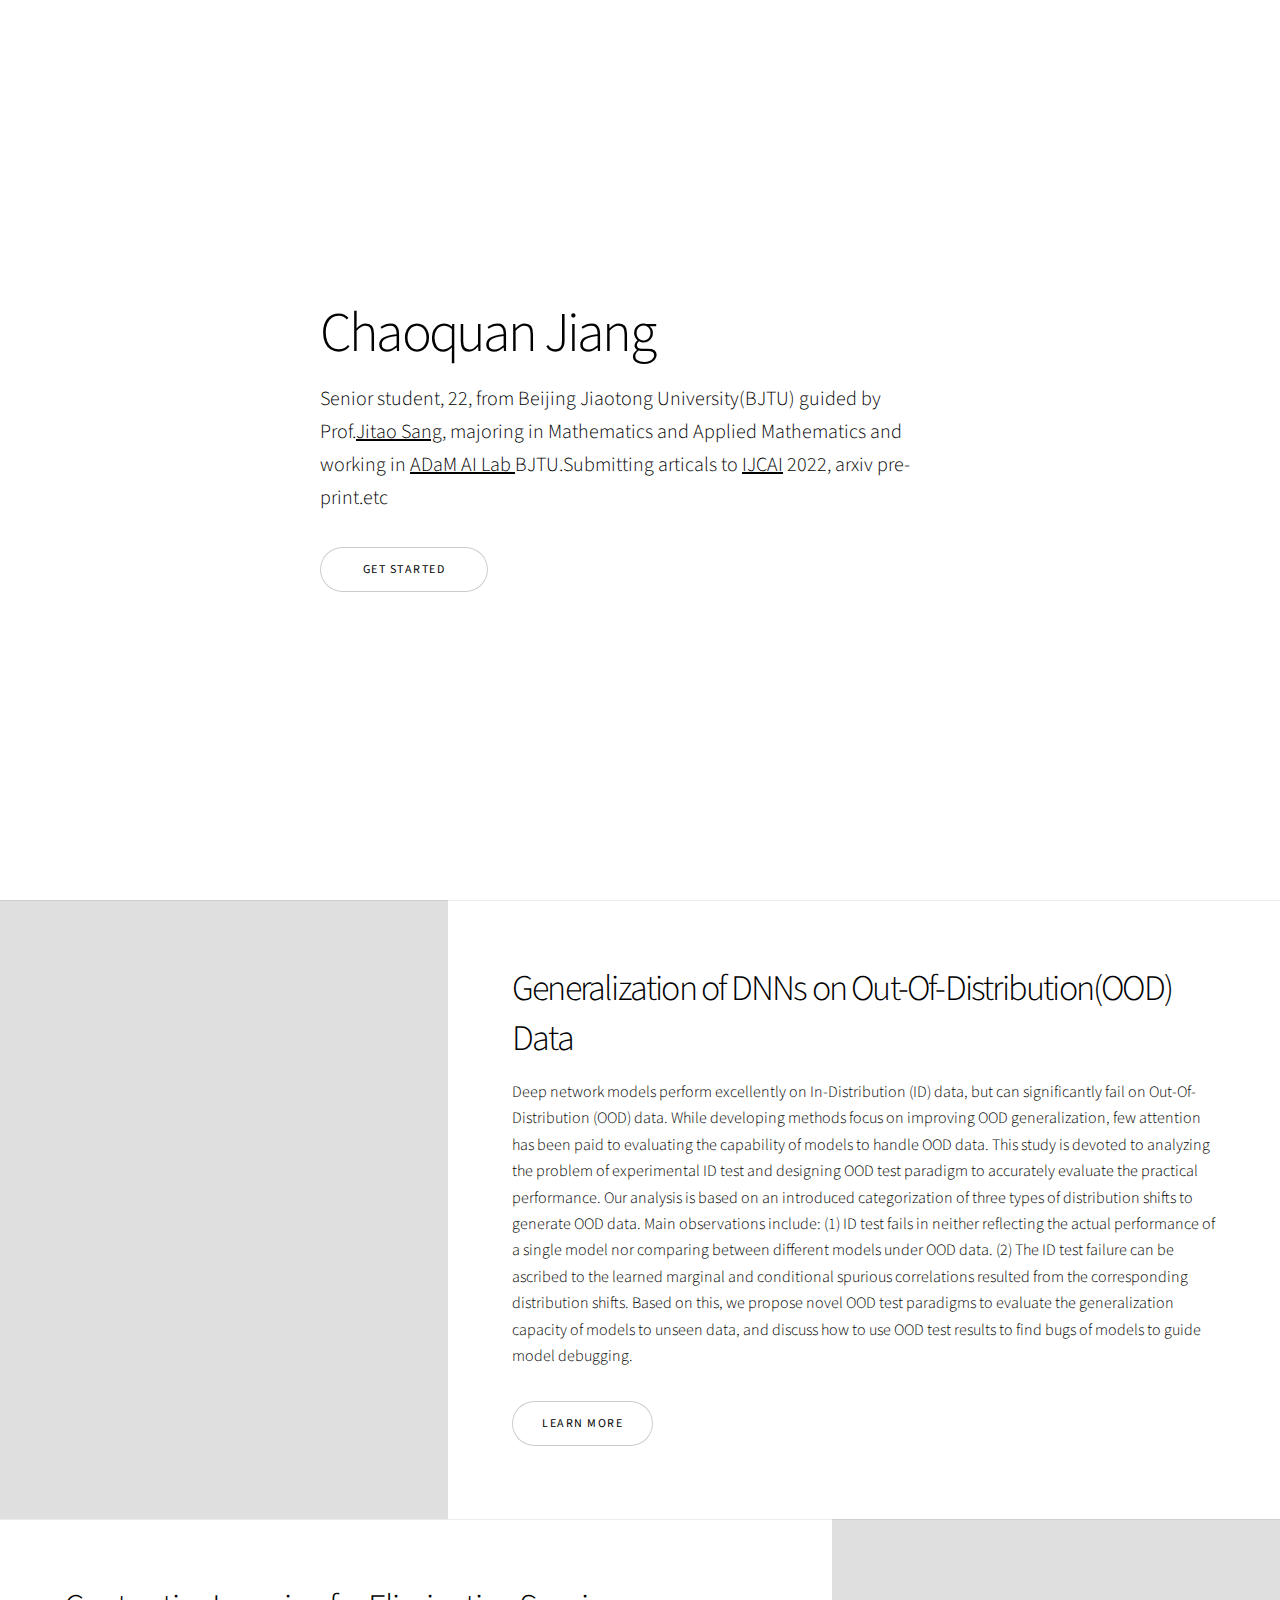
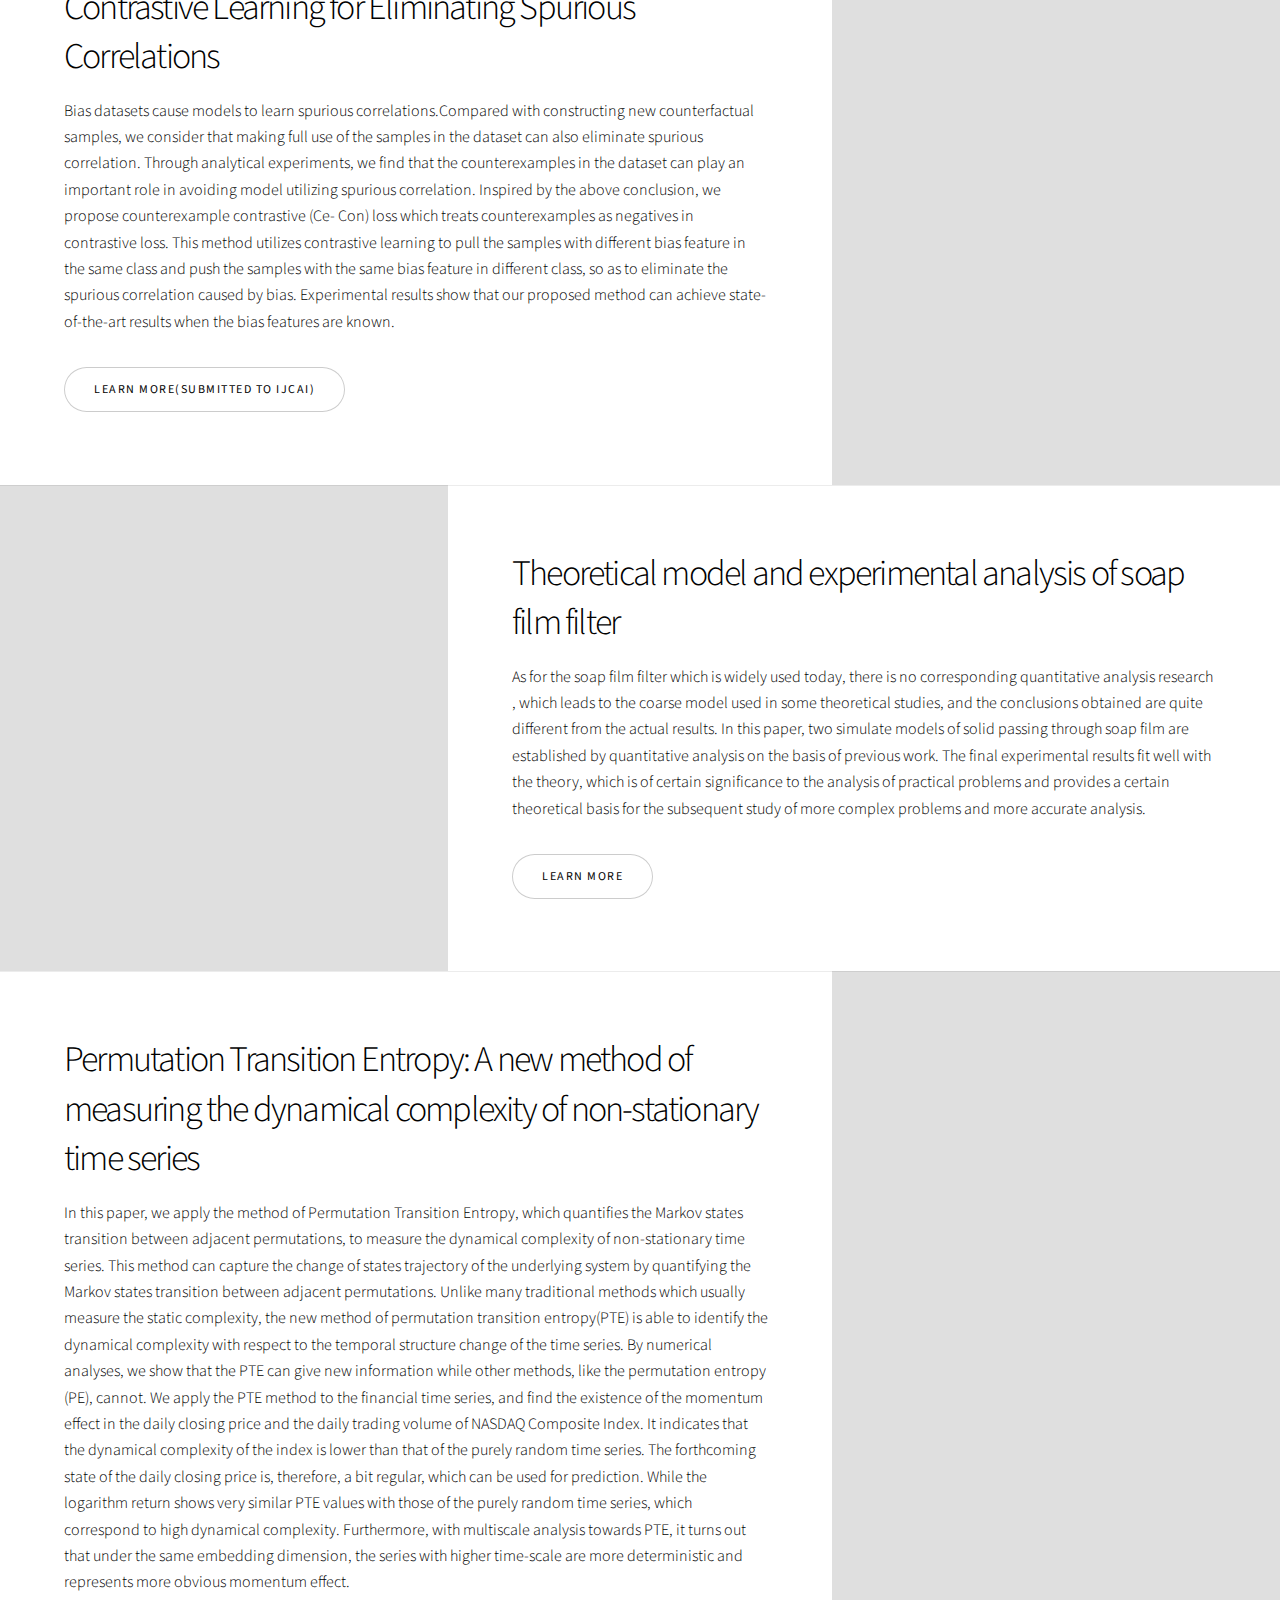
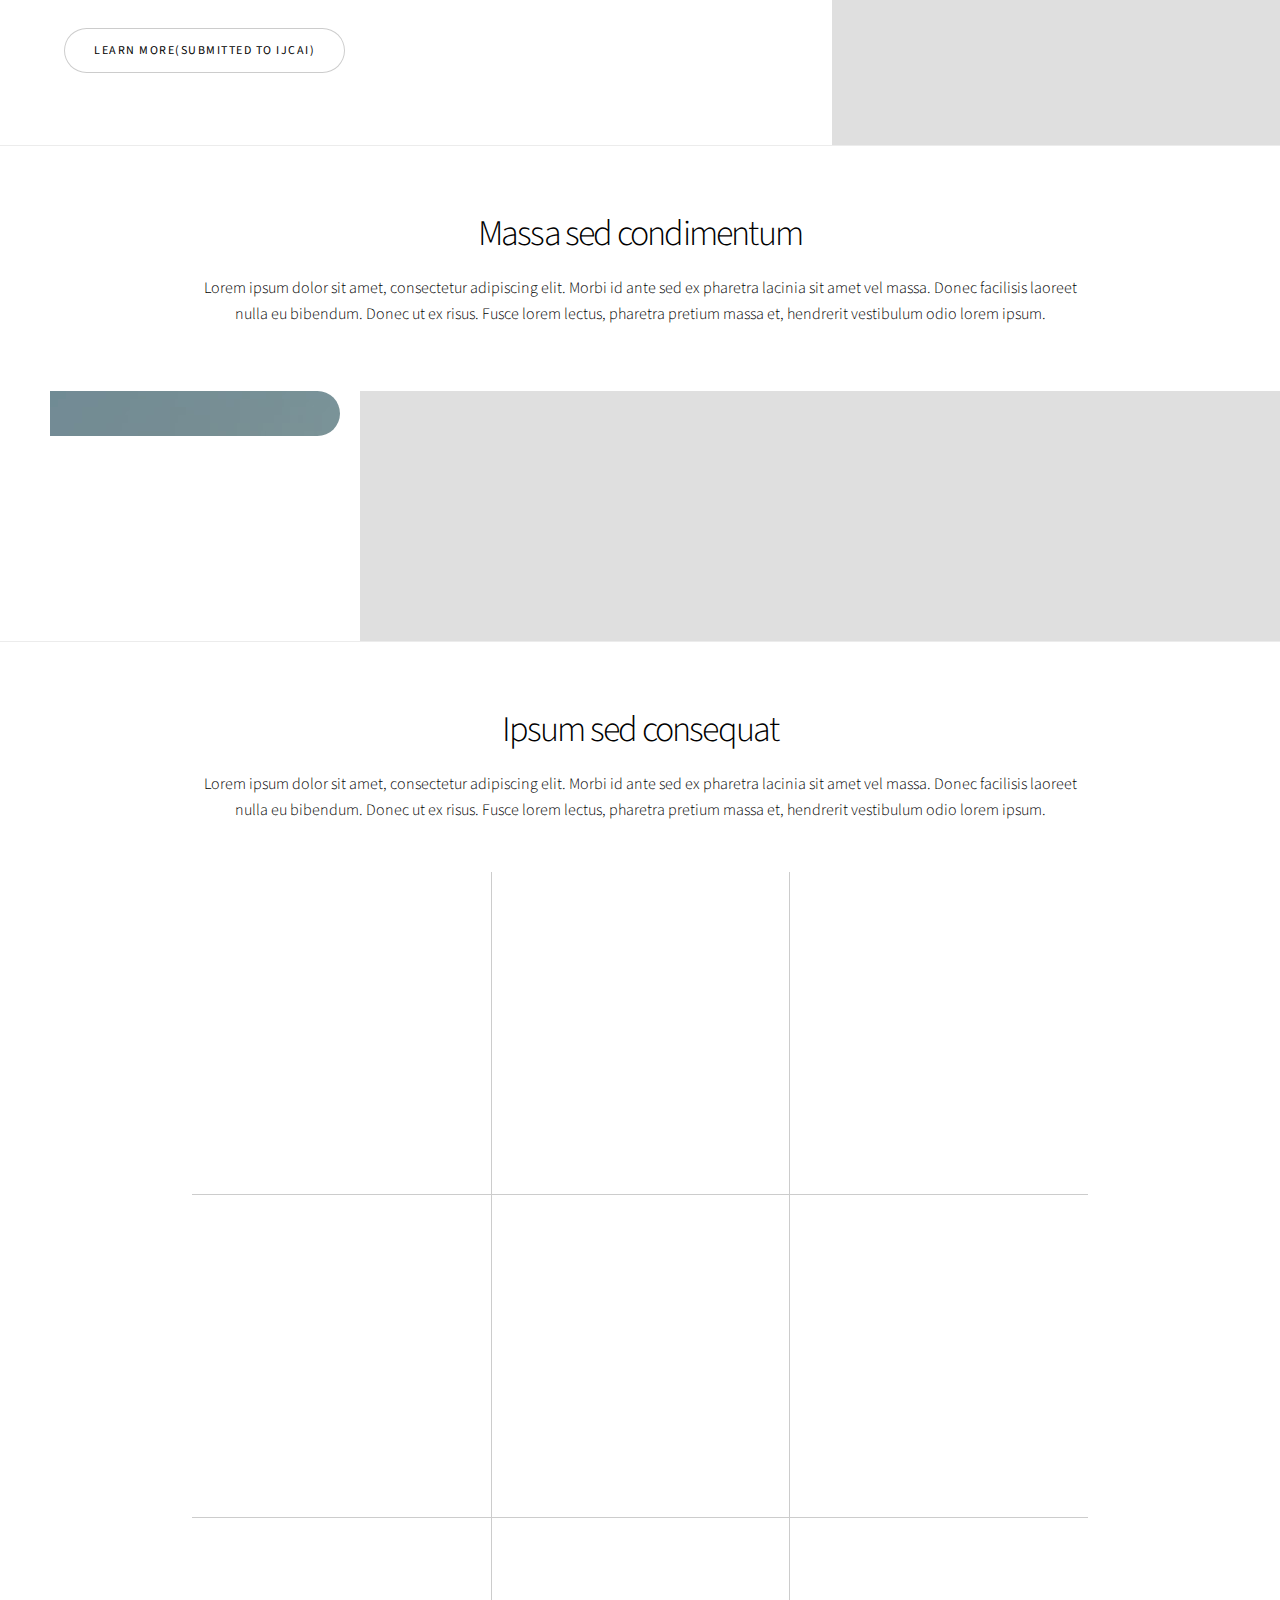
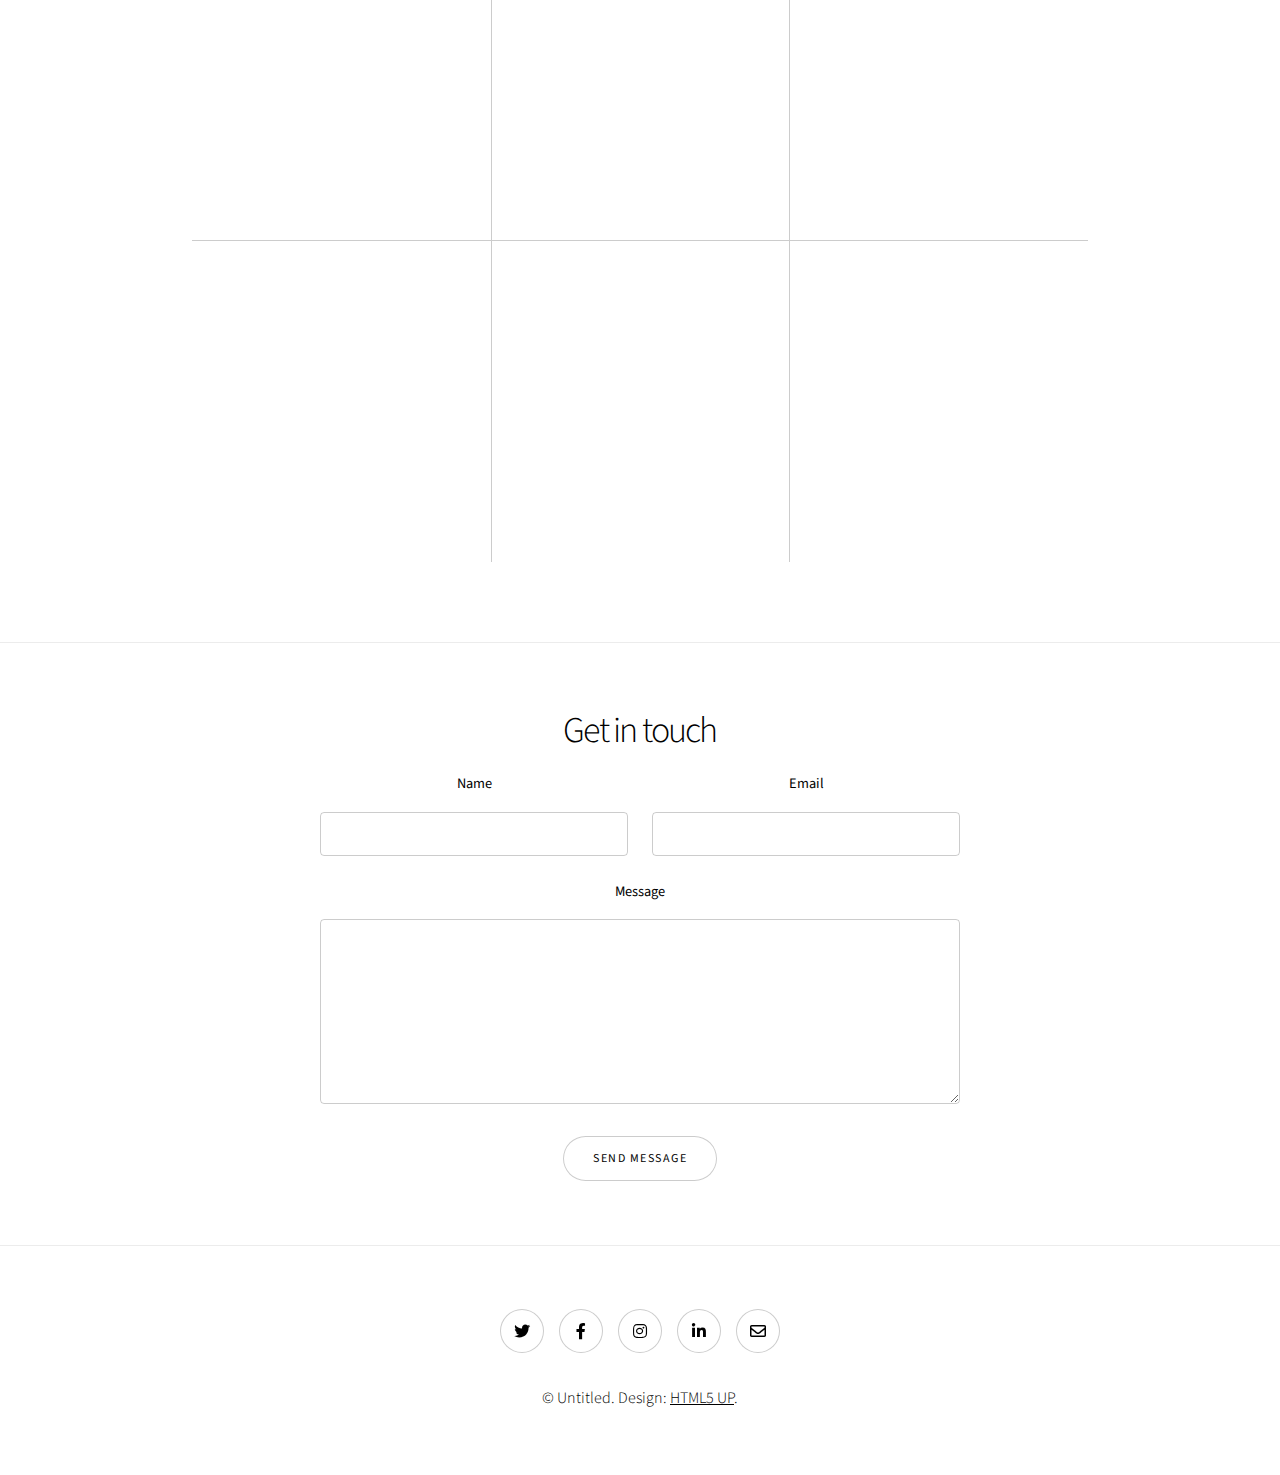
==== index.html @ e8b79d50 "Update index.html" ====
<!DOCTYPE HTML>
<!--
	Story by HTML5 UP
	html5up.net | @ajlkn
	Free for personal and commercial use under the CCA 3.0 license (html5up.net/license)
-->
<html>
	<head>
		<title>Homepage of ChaoQuan</title>
		<meta charset="utf-8" />
		<meta name="viewport" content="width=device-width, initial-scale=1, user-scalable=no" />
		<link rel="stylesheet" href="assets/css/main.css" />
		<noscript><link rel="stylesheet" href="assets/css/noscript.css" /></noscript>
	</head>
	<body class="is-preload">

		<!-- Wrapper -->
			<div id="wrapper" class="divided">

				<!-- One -->
					<section class="banner style1 orient-left content-align-left image-position-right fullscreen onload-image-fade-in onload-content-fade-right">
						<div class="content">
							<h1>Chaoquan Jiang</h1>
							<p class="major">Senior student, 22, from Beijing Jiaotong University(BJTU) 
								guided by Prof.<a href="https://dblp.uni-trier.de/pid/84/286.html">Jitao Sang</a>, majoring in Mathematics and Applied Mathematics
								 and working in <a href="https://adam-bjtu.org/">ADaM AI Lab </a> BJTU.Submitting articals to <a href="https://ijcai-22.org/">IJCAI</a>
								  2022, arxiv pre-print.etc</p>
							<ul class="actions stacked">
								<li><a href="#first" class="button big wide smooth-scroll-middle">Get Started</a></li>
							</ul>
						</div>
						<!-- <div class="image">
							<img src="images/headshot.jpg" alt="" />
						</div> -->
					</section>

				<!-- Two -->
					<section class="spotlight style1 orient-right content-align-left image-position-center onscroll-image-fade-in" id="first">
						<div class="content">
							<h2>Generalization of DNNs on Out-Of-Distribution(OOD) Data</h2>
							<p>Deep network models perform excellently on In-Distribution (ID) data, but can significantly fail on Out-Of-Distribution (OOD) data. While developing methods focus on improving OOD generalization, few attention has been paid to evaluating the capability of models to handle OOD data. This study is devoted to analyzing the problem of experimental ID test and designing OOD test paradigm to accurately evaluate the practical performance. Our analysis is based on an introduced categorization of three types of distribution shifts to generate OOD data. Main observations include: (1) ID test fails in neither reflecting the actual performance of a single model nor comparing between different models under OOD data. (2) The ID test failure can be ascribed to the learned marginal and conditional spurious correlations resulted from the corresponding distribution shifts. Based on this, we propose novel OOD test paradigms to evaluate the generalization capacity of models to unseen data, and discuss how to use OOD test results to find bugs of models to guide model debugging.</p>
							<ul class="actions stacked">
								<li><a href="https://arxiv.org/abs/2111.09190" class="button">Learn More</a></li>
							</ul>
						</div>
						<div class="image">
							<img src="images/ood-test1.jpg" alt=""/>
						</div>
					</section>

				<!-- Three -->
					<section class="spotlight style1 orient-left content-align-left image-position-center onscroll-image-fade-in">
						<div class="content">
							<h2>Contrastive Learning for Eliminating Spurious Correlations</h2>
							<p>Bias datasets cause models to learn spurious correlations.Compared with constructing new counterfactual samples, we consider that making full use of the samples in the dataset can also eliminate spurious correlation. Through analytical experiments, we find that the counterexamples in the dataset can play an important role in avoiding model utilizing
								spurious correlation. Inspired by the above conclusion,
								we propose counterexample contrastive (Ce-
								Con) loss which treats counterexamples as negatives
								in contrastive loss. This method utilizes contrastive
								learning to pull the samples with different
								bias feature in the same class and push the samples
								with the same bias feature in different class,
								so as to eliminate the spurious correlation caused
								by bias. Experimental results show that our proposed
								method can achieve state-of-the-art results
								when the bias features are known.</p>
							<ul class="actions stacked">
								<li><a href="publications/IJCAI__22.pdf" class="button">Learn More(Submitted to IJCAI)</a></li>
							</ul>
						</div>
						<div class="image">
							<img src="images/CE-CL1.jpg" alt="" />
						</div>
					</section>

				<!-- Four -->
					<section class="spotlight style1 orient-right content-align-left image-position-center onscroll-image-fade-in">
						<div class="content">
							<h2>Theoretical model and experimental analysis of soap film filter</h2>
							<p>As for the soap film filter which is widely used today, 
								there is no corresponding quantitative analysis research
								, which leads to the coarse model used 
								 in some theoretical studies, and the conclusions obtained are
								  quite different from the actual results.  In this paper,
								   two simulate models of solid passing through soap 
								   film are established by quantitative analysis on the basis 
								   of previous work.  The final experimental results fit well
								    with the theory, which is of certain significance to the 
									analysis of practical problems and provides a certain theoretical 
									basis for the subsequent study of more complex problems and more 
									accurate analysis.   </p>
							<ul class="actions stacked">
								<li><a href="publications/皂膜过滤器理论模型建立与实验分析.pdf" class="button">Learn More</a></li>
							</ul>
						</div>
						<div class="image">
							<img src="images/soap.jpg" alt="" />
						</div>
					</section>
				

				<!-- five -->
				<section class="spotlight style1 orient-left content-align-left image-position-center onscroll-image-fade-in">
					<div class="content">
						<h2>Permutation Transition Entropy: A new method of measuring the dynamical complexity
							of non-stationary time series</h2>
						<p>In this paper, we apply the method of Permutation Transition Entropy, which quantifies the
							Markov states transition between adjacent permutations, to measure the dynamical complexity
							of non-stationary time series. This method can capture the change of states trajectory of the
							underlying system by quantifying the Markov states transition between adjacent permutations.
							Unlike many traditional methods which usually measure the static complexity, the new
							method of permutation transition entropy(PTE) is able to identify the dynamical complexity
							with respect to the temporal structure change of the time series. By numerical analyses, we
							show that the PTE can give new information while other methods, like the permutation
							entropy (PE), cannot. We apply the PTE method to the financial time series, and find the
							existence of the momentum effect in the daily closing price and the daily trading volume of
							NASDAQ Composite Index. It indicates that the dynamical complexity of the index is lower
							than that of the purely random time series. The forthcoming state of the daily closing price is,
							therefore, a bit regular, which can be used for prediction. While the logarithm return shows
							very similar PTE values with those of the purely random time series, which correspond to
							high dynamical complexity. Furthermore, with multiscale analysis towards PTE, it turns out
							that under the same embedding dimension, the series with higher time-scale are more
							deterministic and represents more obvious momentum effect.</p>
						<ul class="actions stacked">
							<li><a href="publications/转移置换熵_论文.pdf" class="button">Learn More(Submitted to IJCAI)</a></li>
						</ul>
					</div>
					<div class="image">
						<img src="images/PTE.jpg" alt=""  width="100" height="150"/>
					</div>
				</section>
				<!-- Six -->
					<section class="wrapper style1 align-center">
						<div class="inner">
							<h2>Massa sed condimentum</h2>
							<p>Lorem ipsum dolor sit amet, consectetur adipiscing elit. Morbi id ante sed ex pharetra lacinia sit amet vel massa. Donec facilisis laoreet nulla eu bibendum. Donec ut ex risus. Fusce lorem lectus, pharetra pretium massa et, hendrerit vestibulum odio lorem ipsum.</p>
						</div>

						<!-- Gallery -->
							<div class="gallery style2 medium lightbox onscroll-fade-in">
								<article>
									<a href="publications/Based on Diversification Measure_ Application in  Portfolio Strategy of Chinese Biopharmaceutical Industry.pdf" class="button">
										<img src="images/gallery/thumbs/01.jpg" alt="" />
									</a>
									<div class="caption">
										<h3>Ipsum Dolor</h3>
										<p>Lorem ipsum dolor amet, consectetur magna etiam elit. Etiam sed ultrices.</p>
										<ul class="actions fixed">
											<li><span class="button small">Details</span></li>
										</ul>
									</div>
								</article>
								<article>
									<a href="images/gallery/fulls/02.jpg" class="image">
										<img src="images/gallery/thumbs/02.jpg" alt="" />
									</a>
									<div class="caption">
										<h3>Feugiat Lorem</h3>
										<p>Lorem ipsum dolor amet, consectetur magna etiam elit. Etiam sed ultrices.</p>
										<ul class="actions fixed">
											<li><span class="button small">Details</span></li>
										</ul>
									</div>
								</article>
								<article>
									<a href="images/gallery/fulls/03.jpg" class="image">
										<img src="images/gallery/thumbs/03.jpg" alt="" />
									</a>
									<div class="caption">
										<h3>Magna Amet</h3>
										<p>Lorem ipsum dolor amet, consectetur magna etiam elit. Etiam sed ultrices.</p>
										<ul class="actions fixed">
											<li><span class="button small">Details</span></li>
										</ul>
									</div>
								</article>
								<article>
									<a href="images/gallery/fulls/04.jpg" class="image">
										<img src="images/gallery/thumbs/04.jpg" alt="" />
									</a>
									<div class="caption">
										<h3>Sed Tempus</h3>
										<p>Lorem ipsum dolor amet, consectetur magna etiam elit. Etiam sed ultrices.</p>
										<ul class="actions fixed">
											<li><span class="button small">Details</span></li>
										</ul>
									</div>
								</article>
								<article>
									<a href="images/gallery/fulls/05.jpg" class="image">
										<img src="images/gallery/thumbs/05.jpg" alt="" />
									</a>
									<div class="caption">
										<h3>Ultrices Magna</h3>
										<p>Lorem ipsum dolor amet, consectetur magna etiam elit. Etiam sed ultrices.</p>
										<ul class="actions fixed">
											<li><span class="button small">Details</span></li>
										</ul>
									</div>
								</article>
								<article>
									<a href="images/gallery/fulls/06.jpg" class="image">
										<img src="images/gallery/thumbs/06.jpg" alt="" />
									</a>
									<div class="caption">
										<h3>Sed Tempus</h3>
										<p>Lorem ipsum dolor amet, consectetur magna etiam elit. Etiam sed ultrices.</p>
										<ul class="actions fixed">
											<li><span class="button small">Details</span></li>
										</ul>
									</div>
								</article>
								<article>
									<a href="images/gallery/fulls/07.jpg" class="image">
										<img src="images/gallery/thumbs/07.jpg" alt="" />
									</a>
									<div class="caption">
										<h3>Ipsum Lorem</h3>
										<p>Lorem ipsum dolor amet, consectetur magna etiam elit. Etiam sed ultrices.</p>
										<ul class="actions fixed">
											<li><span class="button small">Details</span></li>
										</ul>
									</div>
								</article>
								<article>
									<a href="images/gallery/fulls/08.jpg" class="image">
										<img src="images/gallery/thumbs/08.jpg" alt="" />
									</a>
									<div class="caption">
										<h3>Magna Risus</h3>
										<p>Lorem ipsum dolor amet, consectetur magna etiam elit. Etiam sed ultrices.</p>
										<ul class="actions fixed">
											<li><span class="button small">Details</span></li>
										</ul>
									</div>
								</article>
								<article>
									<a href="images/gallery/fulls/09.jpg" class="image">
										<img src="images/gallery/thumbs/09.jpg" alt="" />
									</a>
									<div class="caption">
										<h3>Tempus Dolor</h3>
										<p>Lorem ipsum dolor amet, consectetur magna etiam elit. Etiam sed ultrices.</p>
										<ul class="actions fixed">
											<li><span class="button small">Details</span></li>
										</ul>
									</div>
								</article>
								<article>
									<a href="images/gallery/fulls/10.jpg" class="image">
										<img src="images/gallery/thumbs/10.jpg" alt="" />
									</a>
									<div class="caption">
										<h3>Sed Etiam</h3>
										<p>Lorem ipsum dolor amet, consectetur magna etiam elit. Etiam sed ultrices.</p>
										<ul class="actions fixed">
											<li><span class="button small">Details</span></li>
										</ul>
									</div>
								</article>
								<article>
									<a href="images/gallery/fulls/11.jpg" class="image">
										<img src="images/gallery/thumbs/11.jpg" alt="" />
									</a>
									<div class="caption">
										<h3>Magna Lorem</h3>
										<p>Lorem ipsum dolor amet, consectetur magna etiam elit. Etiam sed ultrices.</p>
										<ul class="actions fixed">
											<li><span class="button small">Details</span></li>
										</ul>
									</div>
								</article>
								<article>
									<a href="images/gallery/fulls/12.jpg" class="image">
										<img src="images/gallery/thumbs/12.jpg" alt="" />
									</a>
									<div class="caption">
										<h3>Ipsum Dolor</h3>
										<p>Lorem ipsum dolor amet, consectetur magna etiam elit. Etiam sed ultrices.</p>
										<ul class="actions fixed">
											<li><span class="button small">Details</span></li>
										</ul>
									</div>
								</article>
							</div>

					</section>

				<!-- Six -->
					<section class="wrapper style1 align-center">
						<div class="inner">
							<h2>Ipsum sed consequat</h2>
							<p>Lorem ipsum dolor sit amet, consectetur adipiscing elit. Morbi id ante sed ex pharetra lacinia sit amet vel massa. Donec facilisis laoreet nulla eu bibendum. Donec ut ex risus. Fusce lorem lectus, pharetra pretium massa et, hendrerit vestibulum odio lorem ipsum.</p>
							<div class="items style1 medium onscroll-fade-in">
								<section>
									<span class="icon style2 major fa-gem"></span>
									<h3>Lorem</h3>
									<p>Lorem ipsum dolor sit amet, consectetur adipiscing elit. Morbi dui turpis, cursus eget orci amet aliquam congue semper. Etiam eget ultrices risus nec tempor elit.</p>
								</section>
								<section>
									<span class="icon solid style2 major fa-save"></span>
									<h3>Ipsum</h3>
									<p>Lorem ipsum dolor sit amet, consectetur adipiscing elit. Morbi dui turpis, cursus eget orci amet aliquam congue semper. Etiam eget ultrices risus nec tempor elit.</p>
								</section>
								<section>
									<span class="icon solid style2 major fa-chart-bar"></span>
									<h3>Dolor</h3>
									<p>Lorem ipsum dolor sit amet, consectetur adipiscing elit. Morbi dui turpis, cursus eget orci amet aliquam congue semper. Etiam eget ultrices risus nec tempor elit.</p>
								</section>
								<section>
									<span class="icon solid style2 major fa-wifi"></span>
									<h3>Amet</h3>
									<p>Lorem ipsum dolor sit amet, consectetur adipiscing elit. Morbi dui turpis, cursus eget orci amet aliquam congue semper. Etiam eget ultrices risus nec tempor elit.</p>
								</section>
								<section>
									<span class="icon solid style2 major fa-cog"></span>
									<h3>Magna</h3>
									<p>Lorem ipsum dolor sit amet, consectetur adipiscing elit. Morbi dui turpis, cursus eget orci amet aliquam congue semper. Etiam eget ultrices risus nec tempor elit.</p>
								</section>
								<section>
									<span class="icon style2 major fa-paper-plane"></span>
									<h3>Tempus</h3>
									<p>Lorem ipsum dolor sit amet, consectetur adipiscing elit. Morbi dui turpis, cursus eget orci amet aliquam congue semper. Etiam eget ultrices risus nec tempor elit.</p>
								</section>
								<section>
									<span class="icon solid style2 major fa-desktop"></span>
									<h3>Aliquam</h3>
									<p>Lorem ipsum dolor sit amet, consectetur adipiscing elit. Morbi dui turpis, cursus eget orci amet aliquam congue semper. Etiam eget ultrices risus nec tempor elit.</p>
								</section>
								<section>
									<span class="icon solid style2 major fa-sync-alt"></span>
									<h3>Elit</h3>
									<p>Lorem ipsum dolor sit amet, consectetur adipiscing elit. Morbi dui turpis, cursus eget orci amet aliquam congue semper. Etiam eget ultrices risus nec tempor elit.</p>
								</section>
								<section>
									<span class="icon solid style2 major fa-hashtag"></span>
									<h3>Morbi</h3>
									<p>Lorem ipsum dolor sit amet, consectetur adipiscing elit. Morbi dui turpis, cursus eget orci amet aliquam congue semper. Etiam eget ultrices risus nec tempor elit.</p>
								</section>
								<section>
									<span class="icon solid style2 major fa-bolt"></span>
									<h3>Turpis</h3>
									<p>Lorem ipsum dolor sit amet, consectetur adipiscing elit. Morbi dui turpis, cursus eget orci amet aliquam congue semper. Etiam eget ultrices risus nec tempor elit.</p>
								</section>
								<section>
									<span class="icon solid style2 major fa-envelope"></span>
									<h3>Ultrices</h3>
									<p>Lorem ipsum dolor sit amet, consectetur adipiscing elit. Morbi dui turpis, cursus eget orci amet aliquam congue semper. Etiam eget ultrices risus nec tempor elit.</p>
								</section>
								<section>
									<span class="icon solid style2 major fa-leaf"></span>
									<h3>Risus</h3>
									<p>Lorem ipsum dolor sit amet, consectetur adipiscing elit. Morbi dui turpis, cursus eget orci amet aliquam congue semper. Etiam eget ultrices risus nec tempor elit.</p>
								</section>
							</div>
						</div>
					</section>

				<!-- Seven -->
					<section class="wrapper style1 align-center">
						<div class="inner medium">
							<h2>Get in touch</h2>
							<form method="post" action="#">
								<div class="fields">
									<div class="field half">
										<label for="name">Name</label>
										<input type="text" name="name" id="name" value="" />
									</div>
									<div class="field half">
										<label for="email">Email</label>
										<input type="email" name="email" id="email" value="" />
									</div>
									<div class="field">
										<label for="message">Message</label>
										<textarea name="message" id="message" rows="6"></textarea>
									</div>
								</div>
								<ul class="actions special">
									<li><input type="submit" name="submit" id="submit" value="Send Message" /></li>
								</ul>
							</form>

						</div>
					</section>

				<!-- Footer -->
					<footer class="wrapper style1 align-center">
						<div class="inner">
							<ul class="icons">
								<li><a href="#" class="icon brands style2 fa-twitter"><span class="label">Twitter</span></a></li>
								<li><a href="#" class="icon brands style2 fa-facebook-f"><span class="label">Facebook</span></a></li>
								<li><a href="#" class="icon brands style2 fa-instagram"><span class="label">Instagram</span></a></li>
								<li><a href="#" class="icon brands style2 fa-linkedin-in"><span class="label">LinkedIn</span></a></li>
								<li><a href="#" class="icon style2 fa-envelope"><span class="label">Email</span></a></li>
							</ul>
							<p>&copy; Untitled. Design: <a href="https://html5up.net">HTML5 UP</a>.</p>
						</div>
					</footer>

			</div>

		<!-- Scripts -->
			<script src="assets/js/jquery.min.js"></script>
			<script src="assets/js/jquery.scrollex.min.js"></script>
			<script src="assets/js/jquery.scrolly.min.js"></script>
			<script src="assets/js/browser.min.js"></script>
			<script src="assets/js/breakpoints.min.js"></script>
			<script src="assets/js/util.js"></script>
			<script src="assets/js/main.js"></script>

	</body>
</html>
---- assets/css/main.css ----
@import url(fontawesome-all.min.css);
@import url("https://fonts.googleapis.com/css?family=Source+Sans+Pro:300,300i,400,400i");

/*
	Story by HTML5 UP
	html5up.net | @ajlkn
	Free for personal and commercial use under the CCA 3.0 license (html5up.net/license)
*/

html, body, div, span, applet, object,
iframe, h1, h2, h3, h4, h5, h6, p, blockquote,
pre, a, abbr, acronym, address, big, cite,
code, del, dfn, em, img, ins, kbd, q, s, samp,
small, strike, strong, sub, sup, tt, var, b,
u, i, center, dl, dt, dd, ol, ul, li, fieldset,
form, label, legend, table, caption, tbody,
tfoot, thead, tr, th, td, article, aside,
canvas, details, embed, figure, figcaption,
footer, header, hgroup, menu, nav, output, ruby,
section, summary, time, mark, audio, video {
	margin: 0;
	padding: 0;
	border: 0;
	font-size: 100%;
	font: inherit;
	vertical-align: baseline;}
/* img {
	margin: 0 auto;
	display: block;
	width: 400px;
} */

article, aside, details, figcaption, figure,
footer, header, hgroup, menu, nav, section {
	display: block;}

body {
	line-height: 1;
}

ol, ul {
	list-style: none;
}

blockquote, q {
	quotes: none;
}

	blockquote:before, blockquote:after, q:before, q:after {
		content: '';
		content: none;
	}

table {
	border-collapse: collapse;
	border-spacing: 0;
}

body {
	-webkit-text-size-adjust: none;
}

mark {
	background-color: transparent;
	color: inherit;
}

input::-moz-focus-inner {
	border: 0;
	padding: 0;
}

input, select, textarea {
	-moz-appearance: none;
	-webkit-appearance: none;
	-ms-appearance: none;
	appearance: none;
}

/* Basic */

	@-ms-viewport {
		width: device-width;
	}

	body {
		-ms-overflow-style: scrollbar;
	}

	@media screen and (max-width: 480px) {

		html, body {
			min-width: 320px;
		}

	}

	html {
		box-sizing: border-box;
	}

	*, *:before, *:after {
		box-sizing: inherit;
	}

	body {
		background: #ffffff;
	}

		body.is-preload *, body.is-preload *:before, body.is-preload *:after {
			-moz-animation: none !important;
			-webkit-animation: none !important;
			-ms-animation: none !important;
			animation: none !important;
			-moz-transition: none !important;
			-webkit-transition: none !important;
			-ms-transition: none !important;
			transition: none !important;
		}

/* Type */

	html {
		font-size: 18pt;
	}

		@media screen and (max-width: 1680px) {

			html {
				font-size: 14pt;
			}

		}

		@media screen and (max-width: 1280px) {

			html {
				font-size: 12pt;
			}

		}

		@media screen and (max-width: 736px) {

			html {
				font-size: 11pt;
			}

		}

		@media screen and (max-width: 360px) {

			html {
				font-size: 10pt;
			}

		}

	body {
		background-color: #ffffff;
		color: #000000;
	}

	body, input, select, textarea {
		font-family: "Source Sans Pro", Helvetica, sans-serif;
		font-size: 1rem;
		font-weight: 300;
		line-height: 1.65;
	}

	a {
		-moz-transition: color 0.2s ease-in-out;
		-webkit-transition: color 0.2s ease-in-out;
		-ms-transition: color 0.2s ease-in-out;
		transition: color 0.2s ease-in-out;
		text-decoration: underline;
	}

		a:hover {
			text-decoration: none;
		}

	strong, b {
		font-weight: 400;
	}

	em, i {
		font-style: italic;
	}

	p {
		margin: 0 0 2rem 0;
	}

		p.major {
			font-size: 1.25rem;
		}

	h1, h2, h3, h4, h5, h6 {
		font-weight: 300;
		line-height: 1.375;
		letter-spacing: -0.05em;
		margin: 0 0 1rem 0;
	}

		h1 a, h2 a, h3 a, h4 a, h5 a, h6 a {
			color: inherit;
			text-decoration: none;
		}

	h1 {
		font-size: 3.5rem;
		line-height: 1.2;
	}

	h2 {
		font-size: 2.25rem;
	}

	h3 {
		font-size: 1.5rem;
	}

	h4 {
		font-size: 1.1rem;
	}

	h5 {
		font-size: 0.9rem;
	}

	h6 {
		font-size: 0.7rem;
	}

	sub {
		font-size: 0.8rem;
		position: relative;
		top: 0.5rem;
	}

	sup {
		font-size: 0.8rem;
		position: relative;
		top: -0.5rem;
	}

	blockquote {
		border-left: solid 4px;
		font-style: italic;
		margin: 0 0 2rem 0;
		padding: 0.5rem 0 0.5rem 2rem;
	}

	code {
		border-radius: 4px;
		font-family: "Courier New", monospace;
		font-size: 0.9em;
		margin: 0 0.25rem;
		padding: 0.25rem 0.325rem;
	}

	pre {
		-webkit-overflow-scrolling: touch;
		font-family: "Courier New", monospace;
		font-size: 0.9em;
		margin: 0 0 2rem 0;
	}

		pre code {
			display: block;
			line-height: 1.5;
			padding: 0.75rem 1rem;
			overflow-x: auto;
		}

	hr {
		border: 0;
		border-bottom: solid 1px;
		margin: 2.5rem 0;
	}

		hr.major {
			margin: 3.5rem 0;
		}

	.align-left {
		text-align: left;
	}

	.align-center {
		text-align: center;
	}

	.align-right {
		text-align: right;
	}

	@media screen and (max-width: 736px) {

		p.major {
			font-size: 1.1rem;
		}

		h1 {
			font-size: 2.5rem;
		}

		h2 {
			font-size: 2rem;
		}

		h3 {
			font-size: 1.25rem;
		}

		h4 {
			font-size: 1rem;
		}

	}

	input, select, textarea {
		color: #000000;
	}

	a {
		color: #000000;
	}

		a:hover {
			color: #47D3E5;
		}

	strong, b {
		color: #000000;
	}

	h1, h2, h3, h4, h5, h6 {
		color: #000000;
	}

	blockquote {
		border-left-color: rgba(0, 0, 0, 0.2);
	}

	code {
		background: rgba(0, 0, 0, 0.05);
		border-color: rgba(0, 0, 0, 0.2);
	}

	hr {
		border-bottom-color: rgba(0, 0, 0, 0.2);
	}

/* Row */

	.row {
		display: flex;
		flex-wrap: wrap;
		box-sizing: border-box;
		align-items: stretch;
	}

		.row > * {
			box-sizing: border-box;
		}

		.row.gtr-uniform > * > :last-child {
			margin-bottom: 0;
		}

		.row.aln-left {
			justify-content: flex-start;
		}

		.row.aln-center {
			justify-content: center;
		}

		.row.aln-right {
			justify-content: flex-end;
		}

		.row.aln-top {
			align-items: flex-start;
		}

		.row.aln-middle {
			align-items: center;
		}

		.row.aln-bottom {
			align-items: flex-end;
		}

		.row > .imp {
			order: -1;
		}

		.row > .col-1 {
			width: 8.33333%;
		}

		.row > .off-1 {
			margin-left: 8.33333%;
		}

		.row > .col-2 {
			width: 16.66667%;
		}

		.row > .off-2 {
			margin-left: 16.66667%;
		}

		.row > .col-3 {
			width: 25%;
		}

		.row > .off-3 {
			margin-left: 25%;
		}

		.row > .col-4 {
			width: 33.33333%;
		}

		.row > .off-4 {
			margin-left: 33.33333%;
		}

		.row > .col-5 {
			width: 41.66667%;
		}

		.row > .off-5 {
			margin-left: 41.66667%;
		}

		.row > .col-6 {
			width: 50%;
		}

		.row > .off-6 {
			margin-left: 50%;
		}

		.row > .col-7 {
			width: 58.33333%;
		}

		.row > .off-7 {
			margin-left: 58.33333%;
		}

		.row > .col-8 {
			width: 66.66667%;
		}

		.row > .off-8 {
			margin-left: 66.66667%;
		}

		.row > .col-9 {
			width: 75%;
		}

		.row > .off-9 {
			margin-left: 75%;
		}

		.row > .col-10 {
			width: 83.33333%;
		}

		.row > .off-10 {
			margin-left: 83.33333%;
		}

		.row > .col-11 {
			width: 91.66667%;
		}

		.row > .off-11 {
			margin-left: 91.66667%;
		}

		.row > .col-12 {
			width: 100%;
		}

		.row > .off-12 {
			margin-left: 100%;
		}

		.row.gtr-0 {
			margin-top: 0;
			margin-left: 0rem;
		}

			.row.gtr-0 > * {
				padding: 0 0 0 0rem;
			}

			.row.gtr-0.gtr-uniform {
				margin-top: 0rem;
			}

				.row.gtr-0.gtr-uniform > * {
					padding-top: 0rem;
				}

		.row.gtr-25 {
			margin-top: 0;
			margin-left: -0.5rem;
		}

			.row.gtr-25 > * {
				padding: 0 0 0 0.5rem;
			}

			.row.gtr-25.gtr-uniform {
				margin-top: -0.5rem;
			}

				.row.gtr-25.gtr-uniform > * {
					padding-top: 0.5rem;
				}

		.row.gtr-50 {
			margin-top: 0;
			margin-left: -1rem;
		}

			.row.gtr-50 > * {
				padding: 0 0 0 1rem;
			}

			.row.gtr-50.gtr-uniform {
				margin-top: -1rem;
			}

				.row.gtr-50.gtr-uniform > * {
					padding-top: 1rem;
				}

		.row {
			margin-top: 0;
			margin-left: -2rem;
		}

			.row > * {
				padding: 0 0 0 2rem;
			}

			.row.gtr-uniform {
				margin-top: -2rem;
			}

				.row.gtr-uniform > * {
					padding-top: 2rem;
				}

		.row.gtr-150 {
			margin-top: 0;
			margin-left: -3rem;
		}

			.row.gtr-150 > * {
				padding: 0 0 0 3rem;
			}

			.row.gtr-150.gtr-uniform {
				margin-top: -3rem;
			}

				.row.gtr-150.gtr-uniform > * {
					padding-top: 3rem;
				}

		.row.gtr-200 {
			margin-top: 0;
			margin-left: -4rem;
		}

			.row.gtr-200 > * {
				padding: 0 0 0 4rem;
			}

			.row.gtr-200.gtr-uniform {
				margin-top: -4rem;
			}

				.row.gtr-200.gtr-uniform > * {
					padding-top: 4rem;
				}

		@media screen and (max-width: 1680px) {

			.row {
				display: flex;
				flex-wrap: wrap;
				box-sizing: border-box;
				align-items: stretch;
			}

				.row > * {
					box-sizing: border-box;
				}

				.row.gtr-uniform > * > :last-child {
					margin-bottom: 0;
				}

				.row.aln-left {
					justify-content: flex-start;
				}

				.row.aln-center {
					justify-content: center;
				}

				.row.aln-right {
					justify-content: flex-end;
				}

				.row.aln-top {
					align-items: flex-start;
				}

				.row.aln-middle {
					align-items: center;
				}

				.row.aln-bottom {
					align-items: flex-end;
				}

				.row > .imp-xlarge {
					order: -1;
				}

				.row > .col-1-xlarge {
					width: 8.33333%;
				}

				.row > .off-1-xlarge {
					margin-left: 8.33333%;
				}

				.row > .col-2-xlarge {
					width: 16.66667%;
				}

				.row > .off-2-xlarge {
					margin-left: 16.66667%;
				}

				.row > .col-3-xlarge {
					width: 25%;
				}

				.row > .off-3-xlarge {
					margin-left: 25%;
				}

				.row > .col-4-xlarge {
					width: 33.33333%;
				}

				.row > .off-4-xlarge {
					margin-left: 33.33333%;
				}

				.row > .col-5-xlarge {
					width: 41.66667%;
				}

				.row > .off-5-xlarge {
					margin-left: 41.66667%;
				}

				.row > .col-6-xlarge {
					width: 50%;
				}

				.row > .off-6-xlarge {
					margin-left: 50%;
				}

				.row > .col-7-xlarge {
					width: 58.33333%;
				}

				.row > .off-7-xlarge {
					margin-left: 58.33333%;
				}

				.row > .col-8-xlarge {
					width: 66.66667%;
				}

				.row > .off-8-xlarge {
					margin-left: 66.66667%;
				}

				.row > .col-9-xlarge {
					width: 75%;
				}

				.row > .off-9-xlarge {
					margin-left: 75%;
				}

				.row > .col-10-xlarge {
					width: 83.33333%;
				}

				.row > .off-10-xlarge {
					margin-left: 83.33333%;
				}

				.row > .col-11-xlarge {
					width: 91.66667%;
				}

				.row > .off-11-xlarge {
					margin-left: 91.66667%;
				}

				.row > .col-12-xlarge {
					width: 100%;
				}

				.row > .off-12-xlarge {
					margin-left: 100%;
				}

				.row.gtr-0 {
					margin-top: 0;
					margin-left: 0rem;
				}

					.row.gtr-0 > * {
						padding: 0 0 0 0rem;
					}

					.row.gtr-0.gtr-uniform {
						margin-top: 0rem;
					}

						.row.gtr-0.gtr-uniform > * {
							padding-top: 0rem;
						}

				.row.gtr-25 {
					margin-top: 0;
					margin-left: -0.5rem;
				}

					.row.gtr-25 > * {
						padding: 0 0 0 0.5rem;
					}

					.row.gtr-25.gtr-uniform {
						margin-top: -0.5rem;
					}

						.row.gtr-25.gtr-uniform > * {
							padding-top: 0.5rem;
						}

				.row.gtr-50 {
					margin-top: 0;
					margin-left: -1rem;
				}

					.row.gtr-50 > * {
						padding: 0 0 0 1rem;
					}

					.row.gtr-50.gtr-uniform {
						margin-top: -1rem;
					}

						.row.gtr-50.gtr-uniform > * {
							padding-top: 1rem;
						}

				.row {
					margin-top: 0;
					margin-left: -2rem;
				}

					.row > * {
						padding: 0 0 0 2rem;
					}

					.row.gtr-uniform {
						margin-top: -2rem;
					}

						.row.gtr-uniform > * {
							padding-top: 2rem;
						}

				.row.gtr-150 {
					margin-top: 0;
					margin-left: -3rem;
				}

					.row.gtr-150 > * {
						padding: 0 0 0 3rem;
					}

					.row.gtr-150.gtr-uniform {
						margin-top: -3rem;
					}

						.row.gtr-150.gtr-uniform > * {
							padding-top: 3rem;
						}

				.row.gtr-200 {
					margin-top: 0;
					margin-left: -4rem;
				}

					.row.gtr-200 > * {
						padding: 0 0 0 4rem;
					}

					.row.gtr-200.gtr-uniform {
						margin-top: -4rem;
					}

						.row.gtr-200.gtr-uniform > * {
							padding-top: 4rem;
						}

		}

		@media screen and (max-width: 1280px) {

			.row {
				display: flex;
				flex-wrap: wrap;
				box-sizing: border-box;
				align-items: stretch;
			}

				.row > * {
					box-sizing: border-box;
				}

				.row.gtr-uniform > * > :last-child {
					margin-bottom: 0;
				}

				.row.aln-left {
					justify-content: flex-start;
				}

				.row.aln-center {
					justify-content: center;
				}

				.row.aln-right {
					justify-content: flex-end;
				}

				.row.aln-top {
					align-items: flex-start;
				}

				.row.aln-middle {
					align-items: center;
				}

				.row.aln-bottom {
					align-items: flex-end;
				}

				.row > .imp-large {
					order: -1;
				}

				.row > .col-1-large {
					width: 8.33333%;
				}

				.row > .off-1-large {
					margin-left: 8.33333%;
				}

				.row > .col-2-large {
					width: 16.66667%;
				}

				.row > .off-2-large {
					margin-left: 16.66667%;
				}

				.row > .col-3-large {
					width: 25%;
				}

				.row > .off-3-large {
					margin-left: 25%;
				}

				.row > .col-4-large {
					width: 33.33333%;
				}

				.row > .off-4-large {
					margin-left: 33.33333%;
				}

				.row > .col-5-large {
					width: 41.66667%;
				}

				.row > .off-5-large {
					margin-left: 41.66667%;
				}

				.row > .col-6-large {
					width: 50%;
				}

				.row > .off-6-large {
					margin-left: 50%;
				}

				.row > .col-7-large {
					width: 58.33333%;
				}

				.row > .off-7-large {
					margin-left: 58.33333%;
				}

				.row > .col-8-large {
					width: 66.66667%;
				}

				.row > .off-8-large {
					margin-left: 66.66667%;
				}

				.row > .col-9-large {
					width: 75%;
				}

				.row > .off-9-large {
					margin-left: 75%;
				}

				.row > .col-10-large {
					width: 83.33333%;
				}

				.row > .off-10-large {
					margin-left: 83.33333%;
				}

				.row > .col-11-large {
					width: 91.66667%;
				}

				.row > .off-11-large {
					margin-left: 91.66667%;
				}

				.row > .col-12-large {
					width: 100%;
				}

				.row > .off-12-large {
					margin-left: 100%;
				}

				.row.gtr-0 {
					margin-top: 0;
					margin-left: 0rem;
				}

					.row.gtr-0 > * {
						padding: 0 0 0 0rem;
					}

					.row.gtr-0.gtr-uniform {
						margin-top: 0rem;
					}

						.row.gtr-0.gtr-uniform > * {
							padding-top: 0rem;
						}

				.row.gtr-25 {
					margin-top: 0;
					margin-left: -0.5rem;
				}

					.row.gtr-25 > * {
						padding: 0 0 0 0.5rem;
					}

					.row.gtr-25.gtr-uniform {
						margin-top: -0.5rem;
					}

						.row.gtr-25.gtr-uniform > * {
							padding-top: 0.5rem;
						}

				.row.gtr-50 {
					margin-top: 0;
					margin-left: -1rem;
				}

					.row.gtr-50 > * {
						padding: 0 0 0 1rem;
					}

					.row.gtr-50.gtr-uniform {
						margin-top: -1rem;
					}

						.row.gtr-50.gtr-uniform > * {
							padding-top: 1rem;
						}

				.row {
					margin-top: 0;
					margin-left: -2rem;
				}

					.row > * {
						padding: 0 0 0 2rem;
					}

					.row.gtr-uniform {
						margin-top: -2rem;
					}

						.row.gtr-uniform > * {
							padding-top: 2rem;
						}

				.row.gtr-150 {
					margin-top: 0;
					margin-left: -3rem;
				}

					.row.gtr-150 > * {
						padding: 0 0 0 3rem;
					}

					.row.gtr-150.gtr-uniform {
						margin-top: -3rem;
					}

						.row.gtr-150.gtr-uniform > * {
							padding-top: 3rem;
						}

				.row.gtr-200 {
					margin-top: 0;
					margin-left: -4rem;
				}

					.row.gtr-200 > * {
						padding: 0 0 0 4rem;
					}

					.row.gtr-200.gtr-uniform {
						margin-top: -4rem;
					}

						.row.gtr-200.gtr-uniform > * {
							padding-top: 4rem;
						}

		}

		@media screen and (max-width: 980px) {

			.row {
				display: flex;
				flex-wrap: wrap;
				box-sizing: border-box;
				align-items: stretch;
			}

				.row > * {
					box-sizing: border-box;
				}

				.row.gtr-uniform > * > :last-child {
					margin-bottom: 0;
				}

				.row.aln-left {
					justify-content: flex-start;
				}

				.row.aln-center {
					justify-content: center;
				}

				.row.aln-right {
					justify-content: flex-end;
				}

				.row.aln-top {
					align-items: flex-start;
				}

				.row.aln-middle {
					align-items: center;
				}

				.row.aln-bottom {
					align-items: flex-end;
				}

				.row > .imp-medium {
					order: -1;
				}

				.row > .col-1-medium {
					width: 8.33333%;
				}

				.row > .off-1-medium {
					margin-left: 8.33333%;
				}

				.row > .col-2-medium {
					width: 16.66667%;
				}

				.row > .off-2-medium {
					margin-left: 16.66667%;
				}

				.row > .col-3-medium {
					width: 25%;
				}

				.row > .off-3-medium {
					margin-left: 25%;
				}

				.row > .col-4-medium {
					width: 33.33333%;
				}

				.row > .off-4-medium {
					margin-left: 33.33333%;
				}

				.row > .col-5-medium {
					width: 41.66667%;
				}

				.row > .off-5-medium {
					margin-left: 41.66667%;
				}

				.row > .col-6-medium {
					width: 50%;
				}

				.row > .off-6-medium {
					margin-left: 50%;
				}

				.row > .col-7-medium {
					width: 58.33333%;
				}

				.row > .off-7-medium {
					margin-left: 58.33333%;
				}

				.row > .col-8-medium {
					width: 66.66667%;
				}

				.row > .off-8-medium {
					margin-left: 66.66667%;
				}

				.row > .col-9-medium {
					width: 75%;
				}

				.row > .off-9-medium {
					margin-left: 75%;
				}

				.row > .col-10-medium {
					width: 83.33333%;
				}

				.row > .off-10-medium {
					margin-left: 83.33333%;
				}

				.row > .col-11-medium {
					width: 91.66667%;
				}

				.row > .off-11-medium {
					margin-left: 91.66667%;
				}

				.row > .col-12-medium {
					width: 100%;
				}

				.row > .off-12-medium {
					margin-left: 100%;
				}

				.row.gtr-0 {
					margin-top: 0;
					margin-left: 0rem;
				}

					.row.gtr-0 > * {
						padding: 0 0 0 0rem;
					}

					.row.gtr-0.gtr-uniform {
						margin-top: 0rem;
					}

						.row.gtr-0.gtr-uniform > * {
							padding-top: 0rem;
						}

				.row.gtr-25 {
					margin-top: 0;
					margin-left: -0.5rem;
				}

					.row.gtr-25 > * {
						padding: 0 0 0 0.5rem;
					}

					.row.gtr-25.gtr-uniform {
						margin-top: -0.5rem;
					}

						.row.gtr-25.gtr-uniform > * {
							padding-top: 0.5rem;
						}

				.row.gtr-50 {
					margin-top: 0;
					margin-left: -1rem;
				}

					.row.gtr-50 > * {
						padding: 0 0 0 1rem;
					}

					.row.gtr-50.gtr-uniform {
						margin-top: -1rem;
					}

						.row.gtr-50.gtr-uniform > * {
							padding-top: 1rem;
						}

				.row {
					margin-top: 0;
					margin-left: -2rem;
				}

					.row > * {
						padding: 0 0 0 2rem;
					}

					.row.gtr-uniform {
						margin-top: -2rem;
					}

						.row.gtr-uniform > * {
							padding-top: 2rem;
						}

				.row.gtr-150 {
					margin-top: 0;
					margin-left: -3rem;
				}

					.row.gtr-150 > * {
						padding: 0 0 0 3rem;
					}

					.row.gtr-150.gtr-uniform {
						margin-top: -3rem;
					}

						.row.gtr-150.gtr-uniform > * {
							padding-top: 3rem;
						}

				.row.gtr-200 {
					margin-top: 0;
					margin-left: -4rem;
				}

					.row.gtr-200 > * {
						padding: 0 0 0 4rem;
					}

					.row.gtr-200.gtr-uniform {
						margin-top: -4rem;
					}

						.row.gtr-200.gtr-uniform > * {
							padding-top: 4rem;
						}

		}

		@media screen and (max-width: 736px) {

			.row {
				display: flex;
				flex-wrap: wrap;
				box-sizing: border-box;
				align-items: stretch;
			}

				.row > * {
					box-sizing: border-box;
				}

				.row.gtr-uniform > * > :last-child {
					margin-bottom: 0;
				}

				.row.aln-left {
					justify-content: flex-start;
				}

				.row.aln-center {
					justify-content: center;
				}

				.row.aln-right {
					justify-content: flex-end;
				}

				.row.aln-top {
					align-items: flex-start;
				}

				.row.aln-middle {
					align-items: center;
				}

				.row.aln-bottom {
					align-items: flex-end;
				}

				.row > .imp-small {
					order: -1;
				}

				.row > .col-1-small {
					width: 8.33333%;
				}

				.row > .off-1-small {
					margin-left: 8.33333%;
				}

				.row > .col-2-small {
					width: 16.66667%;
				}

				.row > .off-2-small {
					margin-left: 16.66667%;
				}

				.row > .col-3-small {
					width: 25%;
				}

				.row > .off-3-small {
					margin-left: 25%;
				}

				.row > .col-4-small {
					width: 33.33333%;
				}

				.row > .off-4-small {
					margin-left: 33.33333%;
				}

				.row > .col-5-small {
					width: 41.66667%;
				}

				.row > .off-5-small {
					margin-left: 41.66667%;
				}

				.row > .col-6-small {
					width: 50%;
				}

				.row > .off-6-small {
					margin-left: 50%;
				}

				.row > .col-7-small {
					width: 58.33333%;
				}

				.row > .off-7-small {
					margin-left: 58.33333%;
				}

				.row > .col-8-small {
					width: 66.66667%;
				}

				.row > .off-8-small {
					margin-left: 66.66667%;
				}

				.row > .col-9-small {
					width: 75%;
				}

				.row > .off-9-small {
					margin-left: 75%;
				}

				.row > .col-10-small {
					width: 83.33333%;
				}

				.row > .off-10-small {
					margin-left: 83.33333%;
				}

				.row > .col-11-small {
					width: 91.66667%;
				}

				.row > .off-11-small {
					margin-left: 91.66667%;
				}

				.row > .col-12-small {
					width: 100%;
				}

				.row > .off-12-small {
					margin-left: 100%;
				}

				.row.gtr-0 {
					margin-top: 0;
					margin-left: 0rem;
				}

					.row.gtr-0 > * {
						padding: 0 0 0 0rem;
					}

					.row.gtr-0.gtr-uniform {
						margin-top: 0rem;
					}

						.row.gtr-0.gtr-uniform > * {
							padding-top: 0rem;
						}

				.row.gtr-25 {
					margin-top: 0;
					margin-left: -0.5rem;
				}

					.row.gtr-25 > * {
						padding: 0 0 0 0.5rem;
					}

					.row.gtr-25.gtr-uniform {
						margin-top: -0.5rem;
					}

						.row.gtr-25.gtr-uniform > * {
							padding-top: 0.5rem;
						}

				.row.gtr-50 {
					margin-top: 0;
					margin-left: -1rem;
				}

					.row.gtr-50 > * {
						padding: 0 0 0 1rem;
					}

					.row.gtr-50.gtr-uniform {
						margin-top: -1rem;
					}

						.row.gtr-50.gtr-uniform > * {
							padding-top: 1rem;
						}

				.row {
					margin-top: 0;
					margin-left: -2rem;
				}

					.row > * {
						padding: 0 0 0 2rem;
					}

					.row.gtr-uniform {
						margin-top: -2rem;
					}

						.row.gtr-uniform > * {
							padding-top: 2rem;
						}

				.row.gtr-150 {
					margin-top: 0;
					margin-left: -3rem;
				}

					.row.gtr-150 > * {
						padding: 0 0 0 3rem;
					}

					.row.gtr-150.gtr-uniform {
						margin-top: -3rem;
					}

						.row.gtr-150.gtr-uniform > * {
							padding-top: 3rem;
						}

				.row.gtr-200 {
					margin-top: 0;
					margin-left: -4rem;
				}

					.row.gtr-200 > * {
						padding: 0 0 0 4rem;
					}

					.row.gtr-200.gtr-uniform {
						margin-top: -4rem;
					}

						.row.gtr-200.gtr-uniform > * {
							padding-top: 4rem;
						}

		}

		@media screen and (max-width: 480px) {

			.row {
				display: flex;
				flex-wrap: wrap;
				box-sizing: border-box;
				align-items: stretch;
			}

				.row > * {
					box-sizing: border-box;
				}

				.row.gtr-uniform > * > :last-child {
					margin-bottom: 0;
				}

				.row.aln-left {
					justify-content: flex-start;
				}

				.row.aln-center {
					justify-content: center;
				}

				.row.aln-right {
					justify-content: flex-end;
				}

				.row.aln-top {
					align-items: flex-start;
				}

				.row.aln-middle {
					align-items: center;
				}

				.row.aln-bottom {
					align-items: flex-end;
				}

				.row > .imp-xsmall {
					order: -1;
				}

				.row > .col-1-xsmall {
					width: 8.33333%;
				}

				.row > .off-1-xsmall {
					margin-left: 8.33333%;
				}

				.row > .col-2-xsmall {
					width: 16.66667%;
				}

				.row > .off-2-xsmall {
					margin-left: 16.66667%;
				}

				.row > .col-3-xsmall {
					width: 25%;
				}

				.row > .off-3-xsmall {
					margin-left: 25%;
				}

				.row > .col-4-xsmall {
					width: 33.33333%;
				}

				.row > .off-4-xsmall {
					margin-left: 33.33333%;
				}

				.row > .col-5-xsmall {
					width: 41.66667%;
				}

				.row > .off-5-xsmall {
					margin-left: 41.66667%;
				}

				.row > .col-6-xsmall {
					width: 50%;
				}

				.row > .off-6-xsmall {
					margin-left: 50%;
				}

				.row > .col-7-xsmall {
					width: 58.33333%;
				}

				.row > .off-7-xsmall {
					margin-left: 58.33333%;
				}

				.row > .col-8-xsmall {
					width: 66.66667%;
				}

				.row > .off-8-xsmall {
					margin-left: 66.66667%;
				}

				.row > .col-9-xsmall {
					width: 75%;
				}

				.row > .off-9-xsmall {
					margin-left: 75%;
				}

				.row > .col-10-xsmall {
					width: 83.33333%;
				}

				.row > .off-10-xsmall {
					margin-left: 83.33333%;
				}

				.row > .col-11-xsmall {
					width: 91.66667%;
				}

				.row > .off-11-xsmall {
					margin-left: 91.66667%;
				}

				.row > .col-12-xsmall {
					width: 100%;
				}

				.row > .off-12-xsmall {
					margin-left: 100%;
				}

				.row.gtr-0 {
					margin-top: 0;
					margin-left: 0rem;
				}

					.row.gtr-0 > * {
						padding: 0 0 0 0rem;
					}

					.row.gtr-0.gtr-uniform {
						margin-top: 0rem;
					}

						.row.gtr-0.gtr-uniform > * {
							padding-top: 0rem;
						}

				.row.gtr-25 {
					margin-top: 0;
					margin-left: -0.5rem;
				}

					.row.gtr-25 > * {
						padding: 0 0 0 0.5rem;
					}

					.row.gtr-25.gtr-uniform {
						margin-top: -0.5rem;
					}

						.row.gtr-25.gtr-uniform > * {
							padding-top: 0.5rem;
						}

				.row.gtr-50 {
					margin-top: 0;
					margin-left: -1rem;
				}

					.row.gtr-50 > * {
						padding: 0 0 0 1rem;
					}

					.row.gtr-50.gtr-uniform {
						margin-top: -1rem;
					}

						.row.gtr-50.gtr-uniform > * {
							padding-top: 1rem;
						}

				.row {
					margin-top: 0;
					margin-left: -2rem;
				}

					.row > * {
						padding: 0 0 0 2rem;
					}

					.row.gtr-uniform {
						margin-top: -2rem;
					}

						.row.gtr-uniform > * {
							padding-top: 2rem;
						}

				.row.gtr-150 {
					margin-top: 0;
					margin-left: -3rem;
				}

					.row.gtr-150 > * {
						padding: 0 0 0 3rem;
					}

					.row.gtr-150.gtr-uniform {
						margin-top: -3rem;
					}

						.row.gtr-150.gtr-uniform > * {
							padding-top: 3rem;
						}

				.row.gtr-200 {
					margin-top: 0;
					margin-left: -4rem;
				}

					.row.gtr-200 > * {
						padding: 0 0 0 4rem;
					}

					.row.gtr-200.gtr-uniform {
						margin-top: -4rem;
					}

						.row.gtr-200.gtr-uniform > * {
							padding-top: 4rem;
						}

		}

		@media screen and (max-width: 360px) {

			.row {
				display: flex;
				flex-wrap: wrap;
				box-sizing: border-box;
				align-items: stretch;
			}

				.row > * {
					box-sizing: border-box;
				}

				.row.gtr-uniform > * > :last-child {
					margin-bottom: 0;
				}

				.row.aln-left {
					justify-content: flex-start;
				}

				.row.aln-center {
					justify-content: center;
				}

				.row.aln-right {
					justify-content: flex-end;
				}

				.row.aln-top {
					align-items: flex-start;
				}

				.row.aln-middle {
					align-items: center;
				}

				.row.aln-bottom {
					align-items: flex-end;
				}

				.row > .imp-xxsmall {
					order: -1;
				}

				.row > .col-1-xxsmall {
					width: 8.33333%;
				}

				.row > .off-1-xxsmall {
					margin-left: 8.33333%;
				}

				.row > .col-2-xxsmall {
					width: 16.66667%;
				}

				.row > .off-2-xxsmall {
					margin-left: 16.66667%;
				}

				.row > .col-3-xxsmall {
					width: 25%;
				}

				.row > .off-3-xxsmall {
					margin-left: 25%;
				}

				.row > .col-4-xxsmall {
					width: 33.33333%;
				}

				.row > .off-4-xxsmall {
					margin-left: 33.33333%;
				}

				.row > .col-5-xxsmall {
					width: 41.66667%;
				}

				.row > .off-5-xxsmall {
					margin-left: 41.66667%;
				}

				.row > .col-6-xxsmall {
					width: 50%;
				}

				.row > .off-6-xxsmall {
					margin-left: 50%;
				}

				.row > .col-7-xxsmall {
					width: 58.33333%;
				}

				.row > .off-7-xxsmall {
					margin-left: 58.33333%;
				}

				.row > .col-8-xxsmall {
					width: 66.66667%;
				}

				.row > .off-8-xxsmall {
					margin-left: 66.66667%;
				}

				.row > .col-9-xxsmall {
					width: 75%;
				}

				.row > .off-9-xxsmall {
					margin-left: 75%;
				}

				.row > .col-10-xxsmall {
					width: 83.33333%;
				}

				.row > .off-10-xxsmall {
					margin-left: 83.33333%;
				}

				.row > .col-11-xxsmall {
					width: 91.66667%;
				}

				.row > .off-11-xxsmall {
					margin-left: 91.66667%;
				}

				.row > .col-12-xxsmall {
					width: 100%;
				}

				.row > .off-12-xxsmall {
					margin-left: 100%;
				}

				.row.gtr-0 {
					margin-top: 0;
					margin-left: 0rem;
				}

					.row.gtr-0 > * {
						padding: 0 0 0 0rem;
					}

					.row.gtr-0.gtr-uniform {
						margin-top: 0rem;
					}

						.row.gtr-0.gtr-uniform > * {
							padding-top: 0rem;
						}

				.row.gtr-25 {
					margin-top: 0;
					margin-left: -0.5rem;
				}

					.row.gtr-25 > * {
						padding: 0 0 0 0.5rem;
					}

					.row.gtr-25.gtr-uniform {
						margin-top: -0.5rem;
					}

						.row.gtr-25.gtr-uniform > * {
							padding-top: 0.5rem;
						}

				.row.gtr-50 {
					margin-top: 0;
					margin-left: -1rem;
				}

					.row.gtr-50 > * {
						padding: 0 0 0 1rem;
					}

					.row.gtr-50.gtr-uniform {
						margin-top: -1rem;
					}

						.row.gtr-50.gtr-uniform > * {
							padding-top: 1rem;
						}

				.row {
					margin-top: 0;
					margin-left: -2rem;
				}

					.row > * {
						padding: 0 0 0 2rem;
					}

					.row.gtr-uniform {
						margin-top: -2rem;
					}

						.row.gtr-uniform > * {
							padding-top: 2rem;
						}

				.row.gtr-150 {
					margin-top: 0;
					margin-left: -3rem;
				}

					.row.gtr-150 > * {
						padding: 0 0 0 3rem;
					}

					.row.gtr-150.gtr-uniform {
						margin-top: -3rem;
					}

						.row.gtr-150.gtr-uniform > * {
							padding-top: 3rem;
						}

				.row.gtr-200 {
					margin-top: 0;
					margin-left: -4rem;
				}

					.row.gtr-200 > * {
						padding: 0 0 0 4rem;
					}

					.row.gtr-200.gtr-uniform {
						margin-top: -4rem;
					}

						.row.gtr-200.gtr-uniform > * {
							padding-top: 4rem;
						}

		}

/* Box */

	.box {
		border-radius: 4px;
		border: solid 1px;
		margin-bottom: 2rem;
		padding: 1.5rem;
	}

		.box > :last-child,
		.box > :last-child > :last-child,
		.box > :last-child > :last-child > :last-child {
			margin-bottom: 0;
		}

		.box.alt {
			border: 0;
			border-radius: 0;
			padding: 0;
		}

	.box {
		border-color: rgba(0, 0, 0, 0.2);
	}

/* Button */

	input[type="submit"],
	input[type="reset"],
	input[type="button"],
	button,
	.button {
		-moz-appearance: none;
		-webkit-appearance: none;
		-ms-appearance: none;
		appearance: none;
		-moz-transition: background-color 0.2s ease-in-out, box-shadow 0.2s ease-in-out, color 0.2s ease-in-out;
		-webkit-transition: background-color 0.2s ease-in-out, box-shadow 0.2s ease-in-out, color 0.2s ease-in-out;
		-ms-transition: background-color 0.2s ease-in-out, box-shadow 0.2s ease-in-out, color 0.2s ease-in-out;
		transition: background-color 0.2s ease-in-out, box-shadow 0.2s ease-in-out, color 0.2s ease-in-out;
		border: 0;
		cursor: pointer;
		display: inline-block;
		font-weight: 400;
		letter-spacing: 0.125em;
		text-align: center;
		text-decoration: none;
		text-transform: uppercase;
		white-space: nowrap;
		font-size: 0.75rem;
		max-width: 20rem;
		height: 3.75em;
		line-height: 3.75em;
		border-radius: 3.75em;
		padding: 0 2.5em;
		text-overflow: ellipsis;
		overflow: hidden;
	}

		input[type="submit"].icon:before,
		input[type="reset"].icon:before,
		input[type="button"].icon:before,
		button.icon:before,
		.button.icon:before {
			margin-right: 0.5rem;
		}

		input[type="submit"].fit,
		input[type="reset"].fit,
		input[type="button"].fit,
		button.fit,
		.button.fit {
			width: 100%;
		}

		input[type="submit"].small,
		input[type="reset"].small,
		input[type="button"].small,
		button.small,
		.button.small {
			font-size: 0.6rem;
			height: 3.325em;
			line-height: 3.325em;
			border-radius: 3.325em;
			padding: 0 2em;
		}

		input[type="submit"].large,
		input[type="reset"].large,
		input[type="button"].large,
		button.large,
		.button.large {
			font-size: 0.8rem;
			height: 4em;
			line-height: 4em;
			border-radius: 4em;
			padding: 0 3em;
		}

		input[type="submit"].wide,
		input[type="reset"].wide,
		input[type="button"].wide,
		button.wide,
		.button.wide {
			min-width: 14em;
		}

		input[type="submit"].disabled, input[type="submit"]:disabled,
		input[type="reset"].disabled,
		input[type="reset"]:disabled,
		input[type="button"].disabled,
		input[type="button"]:disabled,
		button.disabled,
		button:disabled,
		.button.disabled,
		.button:disabled {
			pointer-events: none;
			opacity: 0.25;
		}

	input[type="submit"],
	input[type="reset"],
	input[type="button"],
	button,
	.button {
		background-color: transparent;
		box-shadow: inset 0 0 0 1px rgba(0, 0, 0, 0.2);
		color: #000000 !important;
	}

		input[type="submit"]:hover,
		input[type="reset"]:hover,
		input[type="button"]:hover,
		button:hover,
		.button:hover {
			box-shadow: inset 0 0 0 1px #47D3E5;
			color: #47D3E5 !important;
		}

		input[type="submit"]:active,
		input[type="reset"]:active,
		input[type="button"]:active,
		button:active,
		.button:active {
			background-color: rgba(71, 211, 229, 0.2);
			box-shadow: inset 0 0 0 1px #47D3E5;
			color: #47D3E5 !important;
		}

		input[type="submit"].primary,
		input[type="reset"].primary,
		input[type="button"].primary,
		button.primary,
		.button.primary {
			background-color: #000000;
			box-shadow: none;
			color: #ffffff !important;
		}

			input[type="submit"].primary:hover,
			input[type="reset"].primary:hover,
			input[type="button"].primary:hover,
			button.primary:hover,
			.button.primary:hover {
				background-color: #47D3E5;
			}

			input[type="submit"].primary:active,
			input[type="reset"].primary:active,
			input[type="button"].primary:active,
			button.primary:active,
			.button.primary:active {
				background-color: #1ebdd1;
			}

/* Form */

	form {
		margin: 0 0 2rem 0;
	}

		form > :last-child {
			margin-bottom: 0;
		}

		form > .fields {
			display: -moz-flex;
			display: -webkit-flex;
			display: -ms-flex;
			display: flex;
			-moz-flex-wrap: wrap;
			-webkit-flex-wrap: wrap;
			-ms-flex-wrap: wrap;
			flex-wrap: wrap;
			width: calc(100% + 3rem);
			margin: -1.5rem 0 2rem -1.5rem;
		}

			form > .fields > .field {
				-moz-flex-grow: 0;
				-webkit-flex-grow: 0;
				-ms-flex-grow: 0;
				flex-grow: 0;
				-moz-flex-shrink: 0;
				-webkit-flex-shrink: 0;
				-ms-flex-shrink: 0;
				flex-shrink: 0;
				padding: 1.5rem 0 0 1.5rem;
				width: calc(100% - 1.5rem);
			}

				form > .fields > .field.half {
					width: calc(50% - 0.75rem);
				}

				form > .fields > .field.third {
					width: calc(100%/3 - 0.5rem);
				}

				form > .fields > .field.quarter {
					width: calc(25% - 0.375rem);
				}

		@media screen and (max-width: 480px) {

			form > .fields {
				width: calc(100% + 3rem);
				margin: -1.5rem 0 2rem -1.5rem;
			}

				form > .fields > .field {
					padding: 1.5rem 0 0 1.5rem;
					width: calc(100% - 1.5rem);
				}

					form > .fields > .field.half {
						width: calc(100% - 1.5rem);
					}

					form > .fields > .field.third {
						width: calc(100% - 1.5rem);
					}

					form > .fields > .field.quarter {
						width: calc(100% - 1.5rem);
					}

		}

	label {
		display: block;
		font-size: 0.9rem;
		font-weight: 400;
		margin: 0 0 1rem 0;
	}

	input[type="text"],
	input[type="password"],
	input[type="email"],
	input[type="tel"],
	input[type="search"],
	input[type="url"],
	select,
	textarea {
		-moz-appearance: none;
		-webkit-appearance: none;
		-ms-appearance: none;
		appearance: none;
		background-color: transparent;
		border-radius: 4px;
		border: none;
		border: solid 1px;
		color: inherit;
		display: block;
		outline: 0;
		padding: 0 0.825rem;
		text-decoration: none;
		width: 100%;
	}

		input[type="text"]:invalid,
		input[type="password"]:invalid,
		input[type="email"]:invalid,
		input[type="tel"]:invalid,
		input[type="search"]:invalid,
		input[type="url"]:invalid,
		select:invalid,
		textarea:invalid {
			box-shadow: none;
		}

	select {
		background-size: 1.25rem;
		background-repeat: no-repeat;
		background-position: calc(100% - 1rem) center;
		height: 2.75rem;
		padding-right: 2.75rem;
		text-overflow: ellipsis;
	}

		select:focus::-ms-value {
			background-color: transparent;
		}

		select::-ms-expand {
			display: none;
		}

	input[type="text"],
	input[type="password"],
	input[type="email"],
	input[type="tel"],
	input[type="search"],
	input[type="url"],
	select {
		height: 2.75rem;
	}

	textarea {
		padding: 0.75rem 1rem;
	}

	input[type="checkbox"],
	input[type="radio"] {
		-moz-appearance: none;
		-webkit-appearance: none;
		-ms-appearance: none;
		appearance: none;
		display: block;
		float: left;
		margin-right: -2rem;
		opacity: 0;
		width: 1rem;
		z-index: -1;
	}

		input[type="checkbox"] + label,
		input[type="radio"] + label {
			text-decoration: none;
			-moz-user-select: none;
			-webkit-user-select: none;
			-ms-user-select: none;
			user-select: none;
			cursor: pointer;
			display: inline-block;
			font-size: 1rem;
			font-weight: 300;
			padding-left: 2.4rem;
			padding-right: 0.75rem;
			position: relative;
			margin-bottom: 0;
		}

			input[type="checkbox"] + label:before,
			input[type="radio"] + label:before {
				-moz-osx-font-smoothing: grayscale;
				-webkit-font-smoothing: antialiased;
				display: inline-block;
				font-style: normal;
				font-variant: normal;
				text-rendering: auto;
				line-height: 1;
				text-transform: none !important;
				font-family: 'Font Awesome 5 Free';
				font-weight: 900;
			}

			input[type="checkbox"] + label:before,
			input[type="radio"] + label:before {
				border-radius: 4px;
				border: solid 1px;
				content: '';
				display: inline-block;
				font-size: 0.8rem;
				height: 1.65rem;
				left: 0;
				line-height: 1.65rem;
				position: absolute;
				text-align: center;
				top: 0;
				width: 1.65rem;
			}

		input[type="checkbox"]:checked + label:before,
		input[type="radio"]:checked + label:before {
			content: '\f00c';
		}

	input[type="checkbox"] + label:before {
		border-radius: 4px;
	}

	input[type="radio"] + label:before {
		border-radius: 100%;
	}

	::-webkit-input-placeholder {
		opacity: 1.0;
	}

	:-moz-placeholder {
		opacity: 1.0;
	}

	::-moz-placeholder {
		opacity: 1.0;
	}

	:-ms-input-placeholder {
		opacity: 1.0;
	}

	label {
		color: #000000;
	}

	input[type="text"],
	input[type="password"],
	input[type="email"],
	input[type="tel"],
	input[type="search"],
	input[type="url"],
	select,
	textarea {
		border-color: rgba(0, 0, 0, 0.2);
	}

		input[type="text"]:focus,
		input[type="password"]:focus,
		input[type="email"]:focus,
		input[type="tel"]:focus,
		input[type="search"]:focus,
		input[type="url"]:focus,
		select:focus,
		textarea:focus {
			border-color: #47D3E5;
			box-shadow: 0 0 0 1px #47D3E5;
		}

	select {
		background-image: url("data:image/svg+xml;charset=utf8,%3Csvg xmlns='http://www.w3.org/2000/svg' width='40' height='40' preserveAspectRatio='none' viewBox='0 0 40 40'%3E%3Cpath d='M9.4,12.3l10.4,10.4l10.4-10.4c0.2-0.2,0.5-0.4,0.9-0.4c0.3,0,0.6,0.1,0.9,0.4l3.3,3.3c0.2,0.2,0.4,0.5,0.4,0.9 c0,0.4-0.1,0.6-0.4,0.9L20.7,31.9c-0.2,0.2-0.5,0.4-0.9,0.4c-0.3,0-0.6-0.1-0.9-0.4L4.3,17.3c-0.2-0.2-0.4-0.5-0.4-0.9 c0-0.4,0.1-0.6,0.4-0.9l3.3-3.3c0.2-0.2,0.5-0.4,0.9-0.4S9.1,12.1,9.4,12.3z' fill='rgba(0, 0, 0, 0.2)' /%3E%3C/svg%3E");
	}

		select option {
			color: #000000;
			background: #ffffff;
		}

	input[type="checkbox"] + label,
	input[type="radio"] + label {
		color: #000000;
	}

		input[type="checkbox"] + label:before,
		input[type="radio"] + label:before {
			border-color: rgba(0, 0, 0, 0.2);
		}

	input[type="checkbox"]:checked + label:before,
	input[type="radio"]:checked + label:before {
		background-color: #000000;
		border-color: #000000;
		color: #ffffff;
	}

	input[type="checkbox"]:focus + label:before,
	input[type="radio"]:focus + label:before {
		border-color: #47D3E5;
		box-shadow: 0 0 0 1px #47D3E5;
	}

	::-webkit-input-placeholder {
		color: rgba(0, 0, 0, 0.75) !important;
	}

	:-moz-placeholder {
		color: rgba(0, 0, 0, 0.75) !important;
	}

	::-moz-placeholder {
		color: rgba(0, 0, 0, 0.75) !important;
	}

	:-ms-input-placeholder {
		color: rgba(0, 0, 0, 0.75) !important;
	}

/* Icon */

	.icon {
		text-decoration: none;
		border-bottom: none;
		position: relative;
		text-align: center;
	}

		.icon:before {
			-moz-osx-font-smoothing: grayscale;
			-webkit-font-smoothing: antialiased;
			display: inline-block;
			font-style: normal;
			font-variant: normal;
			text-rendering: auto;
			line-height: 1;
			text-transform: none !important;
			font-family: 'Font Awesome 5 Free';
			font-weight: 400;
		}

		.icon > .label {
			display: none;
		}

		.icon:before {
			line-height: inherit;
		}

		.icon.solid:before {
			font-weight: 900;
		}

		.icon.brands:before {
			font-family: 'Font Awesome 5 Brands';
		}

		.icon.style2:before {
			border-radius: 2.75em;
			display: inline-block;
			height: 2.75em;
			line-height: 2.75em;
			width: 2.75em;
		}

		.icon.major {
			display: block;
			margin: 0 0 1rem 0;
		}

			.icon.major:before {
				font-size: 1.25rem;
			}

	a.icon.style2:before {
		-moz-transition: background-color 0.2s ease-in-out, box-shadow 0.2s ease-in-out, color 0.2s ease-in-out;
		-webkit-transition: background-color 0.2s ease-in-out, box-shadow 0.2s ease-in-out, color 0.2s ease-in-out;
		-ms-transition: background-color 0.2s ease-in-out, box-shadow 0.2s ease-in-out, color 0.2s ease-in-out;
		transition: background-color 0.2s ease-in-out, box-shadow 0.2s ease-in-out, color 0.2s ease-in-out;
	}

	.icon.style2:before {
		box-shadow: inset 0 0 0 1px rgba(0, 0, 0, 0.2);
	}

	a.icon.style2:hover:before {
		box-shadow: inset 0 0 0 1px #47D3E5;
		color: #47D3E5;
	}

	a.icon.style2:active:before {
		background-color: rgba(71, 211, 229, 0.1);
		box-shadow: inset 0 0 0 1px #47D3E5;
		color: #47D3E5;
	}

/* Image */

	.image {
		border: 0;
		border-radius: 4px;
		display: inline-block;
		position: relative;
	}

		.image img {
			display: block;
			border-radius: 4px;
		}

		.image.left, .image.right {
			width: 40%;
			max-width: 10rem;
		}

			.image.left img, .image.right img {
				width: 100%;
			}

		.image.left {
			float: left;
			margin: 0 1.5rem 1rem 0;
			top: 0.25rem;
		}

		.image.right {
			float: right;
			margin: 0 0 1rem 1.5rem;
			top: 0.25rem;
		}

		.image.fit {
			display: block;
			margin: 0 0 2rem 0;
			width: 100%;
		}

			.image.fit img {
				width: 100%;
			}

		.image.main {
			display: block;
			margin: 0 0 3rem 0;
			width: 100%;
		}

			.image.main img {
				width: 100%;
			}

/* List */

	ol {
		list-style: decimal;
		margin: 0 0 2rem 0;
		padding-left: 1.25rem;
	}

		ol li {
			padding-left: 0.25rem;
		}

	ul {
		list-style: disc;
		margin: 0 0 2rem 0;
		padding-left: 1rem;
	}

		ul li {
			padding-left: 0.5rem;
		}

		ul.alt {
			list-style: none;
			padding-left: 0;
		}

			ul.alt li {
				border-top: solid 1px;
				padding: 0.5rem 0;
			}

				ul.alt li:first-child {
					border-top: 0;
					padding-top: 0;
				}

	dl {
		margin: 0 0 2rem 0;
	}

		dl dt {
			display: block;
			font-weight: 400;
			margin: 0 0 1rem 0;
		}

		dl dd {
			margin-left: 2rem;
		}

		dl.style2 dt {
			width: 25%;
			float: left;
		}

		dl.style2 dd {
			width: 70%;
			float: left;
		}

		dl.style2:after {
			content: '';
			display: block;
			clear: both;
		}

	ul.alt li {
		border-top-color: rgba(0, 0, 0, 0.2);
	}

/* Actions */

	ul.actions {
		display: -moz-flex;
		display: -webkit-flex;
		display: -ms-flex;
		display: flex;
		cursor: default;
		list-style: none;
		margin-left: -1rem;
		padding-left: 0;
	}

		ul.actions li {
			padding: 0 0 0 1rem;
			vertical-align: middle;
		}

		ul.actions.special {
			-moz-justify-content: center;
			-webkit-justify-content: center;
			-ms-justify-content: center;
			justify-content: center;
			width: 100%;
			margin-left: 0;
		}

			ul.actions.special li:first-child {
				padding-left: 0;
			}

		ul.actions.stacked {
			-moz-flex-direction: column;
			-webkit-flex-direction: column;
			-ms-flex-direction: column;
			flex-direction: column;
			margin-left: 0;
		}

			ul.actions.stacked li {
				padding: 1.3rem 0 0 0;
			}

				ul.actions.stacked li:first-child {
					padding-top: 0;
				}

		ul.actions.fit {
			width: calc(100% + 1rem);
		}

			ul.actions.fit li {
				-moz-flex-grow: 1;
				-webkit-flex-grow: 1;
				-ms-flex-grow: 1;
				flex-grow: 1;
				-moz-flex-shrink: 1;
				-webkit-flex-shrink: 1;
				-ms-flex-shrink: 1;
				flex-shrink: 1;
				width: 100%;
			}

				ul.actions.fit li > * {
					width: 100%;
				}

			ul.actions.fit.stacked {
				width: 100%;
			}

		@media screen and (max-width: 480px) {

			ul.actions:not(.fixed) {
				-moz-flex-direction: column;
				-webkit-flex-direction: column;
				-ms-flex-direction: column;
				flex-direction: column;
				margin-left: 0;
				width: 100% !important;
			}

				ul.actions:not(.fixed) li {
					-moz-flex-grow: 1;
					-webkit-flex-grow: 1;
					-ms-flex-grow: 1;
					flex-grow: 1;
					-moz-flex-shrink: 1;
					-webkit-flex-shrink: 1;
					-ms-flex-shrink: 1;
					flex-shrink: 1;
					padding: 1rem 0 0 0;
					text-align: center;
					width: 100%;
				}

					ul.actions:not(.fixed) li > * {
						width: 100%;
					}

					ul.actions:not(.fixed) li:first-child {
						padding-top: 0;
					}

					ul.actions:not(.fixed) li input[type="submit"],
					ul.actions:not(.fixed) li input[type="reset"],
					ul.actions:not(.fixed) li input[type="button"],
					ul.actions:not(.fixed) li button,
					ul.actions:not(.fixed) li .button {
						width: 100%;
					}

						ul.actions:not(.fixed) li input[type="submit"].icon:before,
						ul.actions:not(.fixed) li input[type="reset"].icon:before,
						ul.actions:not(.fixed) li input[type="button"].icon:before,
						ul.actions:not(.fixed) li button.icon:before,
						ul.actions:not(.fixed) li .button.icon:before {
							margin-left: -0.5rem;
						}

		}

/* Icons */

	ul.icons {
		cursor: default;
		list-style: none;
		padding-left: 0;
	}

		ul.icons li {
			display: inline-block;
			padding: 0 0.75rem 0 0;
		}

			ul.icons li:last-child {
				padding-right: 0;
			}

/* Section/Article */

	section.special, article.special {
		text-align: center;
	}

	header p {
		position: relative;
		margin: -0.65rem 0 1.5rem 0;
		font-style: italic;
	}

	header h1 + p {
		font-size: 1.375rem;
	}

	header h2 + p {
		font-size: 1.25rem;
	}

	header h3 + p {
		font-size: 1.1rem;
	}

	header h4 + p,
	header h5 + p,
	header h6 + p {
		font-size: 0.9rem;
	}

	header p {
		color: rgba(0, 0, 0, 0.75);
	}

/* Table */

	.table-wrapper {
		-webkit-overflow-scrolling: touch;
		margin: 0 0 2rem 0;
		overflow-x: auto;
	}

		.table-wrapper > table {
			margin-bottom: 0;
		}

	table {
		margin: 0 0 2rem 0;
		width: 100%;
	}

		table tbody tr {
			border: solid 1px;
			border-left: 0;
			border-right: 0;
		}

		table td {
			padding: 0.75rem 0.75rem;
		}

		table th {
			font-size: 0.9rem;
			font-weight: 400;
			padding: 0 0.75rem 0.75rem 0.75rem;
			text-align: left;
		}

		table thead {
			border-bottom: solid 2px;
		}

		table tfoot {
			border-top: solid 2px;
		}

		table.alt {
			border-collapse: separate;
		}

			table.alt tbody tr td {
				border: solid 1px;
				border-left-width: 0;
				border-top-width: 0;
			}

				table.alt tbody tr td:first-child {
					border-left-width: 1px;
				}

			table.alt tbody tr:first-child td {
				border-top-width: 1px;
			}

			table.alt thead {
				border-bottom: 0;
			}

			table.alt tfoot {
				border-top: 0;
			}

		table.fixed {
			table-layout: fixed;
		}

	table tbody tr {
		border-color: rgba(0, 0, 0, 0.2);
	}

		table tbody tr:nth-child(2n + 1) {
			background-color: rgba(0, 0, 0, 0.05);
		}

		table tbody tr.alt {
			background-color: rgba(0, 0, 0, 0.05) !important;
		}

	table th {
		color: #000000;
	}

	table thead {
		border-bottom-color: rgba(0, 0, 0, 0.2);
	}

	table tfoot {
		border-top-color: rgba(0, 0, 0, 0.2);
	}

	table.alt tbody tr td {
		border-color: rgba(0, 0, 0, 0.2);
	}

	table.uniform tbody tr:nth-child(2n + 1) {
		background-color: transparent;
	}

/* Banner (transitions) */

	.banner.onload-content-fade-up .content {
		-moz-transition: opacity 0.75s ease-in-out, -moz-transform 0.75s ease-in-out;
		-webkit-transition: opacity 0.75s ease-in-out, -webkit-transform 0.75s ease-in-out;
		-ms-transition: opacity 0.75s ease-in-out, -ms-transform 0.75s ease-in-out;
		transition: opacity 0.75s ease-in-out, transform 0.75s ease-in-out;
	}

	body.is-preload .banner.onload-content-fade-up .content {
		-moz-transform: translateY(1rem);
		-webkit-transform: translateY(1rem);
		-ms-transform: translateY(1rem);
		transform: translateY(1rem);
		opacity: 0;
	}

	.banner.onload-content-fade-down .content {
		-moz-transition: opacity 0.75s ease-in-out, -moz-transform 0.75s ease-in-out;
		-webkit-transition: opacity 0.75s ease-in-out, -webkit-transform 0.75s ease-in-out;
		-ms-transition: opacity 0.75s ease-in-out, -ms-transform 0.75s ease-in-out;
		transition: opacity 0.75s ease-in-out, transform 0.75s ease-in-out;
	}

	body.is-preload .banner.onload-content-fade-down .content {
		-moz-transform: translateY(-1rem);
		-webkit-transform: translateY(-1rem);
		-ms-transform: translateY(-1rem);
		transform: translateY(-1rem);
		opacity: 0;
	}

	.banner.onload-content-fade-left .content {
		-moz-transition: opacity 0.75s ease-in-out, -moz-transform 0.75s ease-in-out;
		-webkit-transition: opacity 0.75s ease-in-out, -webkit-transform 0.75s ease-in-out;
		-ms-transition: opacity 0.75s ease-in-out, -ms-transform 0.75s ease-in-out;
		transition: opacity 0.75s ease-in-out, transform 0.75s ease-in-out;
	}

	body.is-preload .banner.onload-content-fade-left .content {
		-moz-transform: translateX(1rem);
		-webkit-transform: translateX(1rem);
		-ms-transform: translateX(1rem);
		transform: translateX(1rem);
		opacity: 0;
	}

	.banner.onload-content-fade-right .content {
		-moz-transition: opacity 0.75s ease-in-out, -moz-transform 0.75s ease-in-out;
		-webkit-transition: opacity 0.75s ease-in-out, -webkit-transform 0.75s ease-in-out;
		-ms-transition: opacity 0.75s ease-in-out, -ms-transform 0.75s ease-in-out;
		transition: opacity 0.75s ease-in-out, transform 0.75s ease-in-out;
	}

	body.is-preload .banner.onload-content-fade-right .content {
		-moz-transform: translateX(-1rem);
		-webkit-transform: translateX(-1rem);
		-ms-transform: translateX(-1rem);
		transform: translateX(-1rem);
		opacity: 0;
	}

	.banner.onload-content-fade-in .content {
		-moz-transition: opacity 0.75s ease-in-out;
		-webkit-transition: opacity 0.75s ease-in-out;
		-ms-transition: opacity 0.75s ease-in-out;
		transition: opacity 0.75s ease-in-out;
	}

	body.is-preload .banner.onload-content-fade-in .content {
		opacity: 0;
	}

	.banner.onload-image-fade-up .image {
		-moz-transition: opacity 0.75s ease-in-out, -moz-transform 0.75s ease-in-out;
		-webkit-transition: opacity 0.75s ease-in-out, -webkit-transform 0.75s ease-in-out;
		-ms-transition: opacity 0.75s ease-in-out, -ms-transform 0.75s ease-in-out;
		transition: opacity 0.75s ease-in-out, transform 0.75s ease-in-out;
	}

		.banner.onload-image-fade-up .image img {
			-moz-transition: opacity 0.75s ease-in-out;
			-webkit-transition: opacity 0.75s ease-in-out;
			-ms-transition: opacity 0.75s ease-in-out;
			transition: opacity 0.75s ease-in-out;
			-moz-transition-delay: 0.5625s;
			-webkit-transition-delay: 0.5625s;
			-ms-transition-delay: 0.5625s;
			transition-delay: 0.5625s;
		}

	body.is-preload .banner.onload-image-fade-up .image {
		-moz-transform: translateY(1rem);
		-webkit-transform: translateY(1rem);
		-ms-transform: translateY(1rem);
		transform: translateY(1rem);
		opacity: 0;
	}

		body.is-preload .banner.onload-image-fade-up .image img {
			opacity: 0;
		}

	.banner.onload-image-fade-down .image {
		-moz-transition: opacity 0.75s ease-in-out, -moz-transform 0.75s ease-in-out;
		-webkit-transition: opacity 0.75s ease-in-out, -webkit-transform 0.75s ease-in-out;
		-ms-transition: opacity 0.75s ease-in-out, -ms-transform 0.75s ease-in-out;
		transition: opacity 0.75s ease-in-out, transform 0.75s ease-in-out;
	}

		.banner.onload-image-fade-down .image img {
			-moz-transition: opacity 0.75s ease-in-out;
			-webkit-transition: opacity 0.75s ease-in-out;
			-ms-transition: opacity 0.75s ease-in-out;
			transition: opacity 0.75s ease-in-out;
			-moz-transition-delay: 0.5625s;
			-webkit-transition-delay: 0.5625s;
			-ms-transition-delay: 0.5625s;
			transition-delay: 0.5625s;
		}

	body.is-preload .banner.onload-image-fade-down .image {
		-moz-transform: translateY(-1rem);
		-webkit-transform: translateY(-1rem);
		-ms-transform: translateY(-1rem);
		transform: translateY(-1rem);
		opacity: 0;
	}

		body.is-preload .banner.onload-image-fade-down .image img {
			opacity: 0;
		}

	.banner.onload-image-fade-left .image {
		-moz-transition: opacity 0.75s ease-in-out, -moz-transform 0.75s ease-in-out;
		-webkit-transition: opacity 0.75s ease-in-out, -webkit-transform 0.75s ease-in-out;
		-ms-transition: opacity 0.75s ease-in-out, -ms-transform 0.75s ease-in-out;
		transition: opacity 0.75s ease-in-out, transform 0.75s ease-in-out;
	}

		.banner.onload-image-fade-left .image img {
			-moz-transition: opacity 0.75s ease-in-out;
			-webkit-transition: opacity 0.75s ease-in-out;
			-ms-transition: opacity 0.75s ease-in-out;
			transition: opacity 0.75s ease-in-out;
			-moz-transition-delay: 0.5625s;
			-webkit-transition-delay: 0.5625s;
			-ms-transition-delay: 0.5625s;
			transition-delay: 0.5625s;
		}

	body.is-preload .banner.onload-image-fade-left .image {
		-moz-transform: translateX(1rem);
		-webkit-transform: translateX(1rem);
		-ms-transform: translateX(1rem);
		transform: translateX(1rem);
		opacity: 0;
	}

		body.is-preload .banner.onload-image-fade-left .image img {
			opacity: 0;
		}

	.banner.onload-image-fade-right .image {
		-moz-transition: opacity 0.75s ease-in-out, -moz-transform 0.75s ease-in-out;
		-webkit-transition: opacity 0.75s ease-in-out, -webkit-transform 0.75s ease-in-out;
		-ms-transition: opacity 0.75s ease-in-out, -ms-transform 0.75s ease-in-out;
		transition: opacity 0.75s ease-in-out, transform 0.75s ease-in-out;
	}

		.banner.onload-image-fade-right .image img {
			-moz-transition: opacity 0.75s ease-in-out;
			-webkit-transition: opacity 0.75s ease-in-out;
			-ms-transition: opacity 0.75s ease-in-out;
			transition: opacity 0.75s ease-in-out;
			-moz-transition-delay: 0.5625s;
			-webkit-transition-delay: 0.5625s;
			-ms-transition-delay: 0.5625s;
			transition-delay: 0.5625s;
		}

	body.is-preload .banner.onload-image-fade-right .image {
		-moz-transform: translateX(-1rem);
		-webkit-transform: translateX(-1rem);
		-ms-transform: translateX(-1rem);
		transform: translateX(-1rem);
		opacity: 0;
	}

		body.is-preload .banner.onload-image-fade-right .image img {
			opacity: 0;
		}

	.banner.onload-image-fade-in .image img {
		-moz-transition: opacity 0.75s ease-in-out;
		-webkit-transition: opacity 0.75s ease-in-out;
		-ms-transition: opacity 0.75s ease-in-out;
		transition: opacity 0.75s ease-in-out;
	}

	body.is-preload .banner.onload-image-fade-in .image img {
		opacity: 0;
	}

	.banner.onscroll-content-fade-up .content {
		-moz-transition: opacity 0.75s ease-in-out, -moz-transform 0.75s ease-in-out;
		-webkit-transition: opacity 0.75s ease-in-out, -webkit-transform 0.75s ease-in-out;
		-ms-transition: opacity 0.75s ease-in-out, -ms-transform 0.75s ease-in-out;
		transition: opacity 0.75s ease-in-out, transform 0.75s ease-in-out;
	}

	.banner.onscroll-content-fade-up.is-inactive .content {
		-moz-transform: translateY(1rem);
		-webkit-transform: translateY(1rem);
		-ms-transform: translateY(1rem);
		transform: translateY(1rem);
		opacity: 0;
	}

	.banner.onscroll-content-fade-down .content {
		-moz-transition: opacity 0.75s ease-in-out, -moz-transform 0.75s ease-in-out;
		-webkit-transition: opacity 0.75s ease-in-out, -webkit-transform 0.75s ease-in-out;
		-ms-transition: opacity 0.75s ease-in-out, -ms-transform 0.75s ease-in-out;
		transition: opacity 0.75s ease-in-out, transform 0.75s ease-in-out;
	}

	.banner.onscroll-content-fade-down.is-inactive .content {
		-moz-transform: translateY(-1rem);
		-webkit-transform: translateY(-1rem);
		-ms-transform: translateY(-1rem);
		transform: translateY(-1rem);
		opacity: 0;
	}

	.banner.onscroll-content-fade-left .content {
		-moz-transition: opacity 0.75s ease-in-out, -moz-transform 0.75s ease-in-out;
		-webkit-transition: opacity 0.75s ease-in-out, -webkit-transform 0.75s ease-in-out;
		-ms-transition: opacity 0.75s ease-in-out, -ms-transform 0.75s ease-in-out;
		transition: opacity 0.75s ease-in-out, transform 0.75s ease-in-out;
	}

	.banner.onscroll-content-fade-left.is-inactive .content {
		-moz-transform: translateX(1rem);
		-webkit-transform: translateX(1rem);
		-ms-transform: translateX(1rem);
		transform: translateX(1rem);
		opacity: 0;
	}

	.banner.onscroll-content-fade-right .content {
		-moz-transition: opacity 0.75s ease-in-out, -moz-transform 0.75s ease-in-out;
		-webkit-transition: opacity 0.75s ease-in-out, -webkit-transform 0.75s ease-in-out;
		-ms-transition: opacity 0.75s ease-in-out, -ms-transform 0.75s ease-in-out;
		transition: opacity 0.75s ease-in-out, transform 0.75s ease-in-out;
	}

	.banner.onscroll-content-fade-right.is-inactive .content {
		-moz-transform: translateX(-1rem);
		-webkit-transform: translateX(-1rem);
		-ms-transform: translateX(-1rem);
		transform: translateX(-1rem);
		opacity: 0;
	}

	.banner.onscroll-content-fade-in .content {
		-moz-transition: opacity 0.75s ease-in-out;
		-webkit-transition: opacity 0.75s ease-in-out;
		-ms-transition: opacity 0.75s ease-in-out;
		transition: opacity 0.75s ease-in-out;
	}

	.banner.onscroll-content-fade-in.is-inactive .content {
		opacity: 0;
	}

	.banner.onscroll-image-fade-up .image {
		-moz-transition: opacity 0.75s ease-in-out, -moz-transform 0.75s ease-in-out;
		-webkit-transition: opacity 0.75s ease-in-out, -webkit-transform 0.75s ease-in-out;
		-ms-transition: opacity 0.75s ease-in-out, -ms-transform 0.75s ease-in-out;
		transition: opacity 0.75s ease-in-out, transform 0.75s ease-in-out;
	}

		.banner.onscroll-image-fade-up .image img {
			-moz-transition: opacity 0.75s ease-in-out;
			-webkit-transition: opacity 0.75s ease-in-out;
			-ms-transition: opacity 0.75s ease-in-out;
			transition: opacity 0.75s ease-in-out;
			-moz-transition-delay: 0.5625s;
			-webkit-transition-delay: 0.5625s;
			-ms-transition-delay: 0.5625s;
			transition-delay: 0.5625s;
		}

	.banner.onscroll-image-fade-up.is-inactive .image {
		-moz-transform: translateY(1rem);
		-webkit-transform: translateY(1rem);
		-ms-transform: translateY(1rem);
		transform: translateY(1rem);
		opacity: 0;
	}

		.banner.onscroll-image-fade-up.is-inactive .image img {
			opacity: 0;
		}

	.banner.onscroll-image-fade-down .image {
		-moz-transition: opacity 0.75s ease-in-out, -moz-transform 0.75s ease-in-out;
		-webkit-transition: opacity 0.75s ease-in-out, -webkit-transform 0.75s ease-in-out;
		-ms-transition: opacity 0.75s ease-in-out, -ms-transform 0.75s ease-in-out;
		transition: opacity 0.75s ease-in-out, transform 0.75s ease-in-out;
	}

		.banner.onscroll-image-fade-down .image img {
			-moz-transition: opacity 0.75s ease-in-out;
			-webkit-transition: opacity 0.75s ease-in-out;
			-ms-transition: opacity 0.75s ease-in-out;
			transition: opacity 0.75s ease-in-out;
			-moz-transition-delay: 0.5625s;
			-webkit-transition-delay: 0.5625s;
			-ms-transition-delay: 0.5625s;
			transition-delay: 0.5625s;
		}

	.banner.onscroll-image-fade-down.is-inactive .image {
		-moz-transform: translateY(-1rem);
		-webkit-transform: translateY(-1rem);
		-ms-transform: translateY(-1rem);
		transform: translateY(-1rem);
		opacity: 0;
	}

		.banner.onscroll-image-fade-down.is-inactive .image img {
			opacity: 0;
		}

	.banner.onscroll-image-fade-left .image {
		-moz-transition: opacity 0.75s ease-in-out, -moz-transform 0.75s ease-in-out;
		-webkit-transition: opacity 0.75s ease-in-out, -webkit-transform 0.75s ease-in-out;
		-ms-transition: opacity 0.75s ease-in-out, -ms-transform 0.75s ease-in-out;
		transition: opacity 0.75s ease-in-out, transform 0.75s ease-in-out;
	}

		.banner.onscroll-image-fade-left .image img {
			-moz-transition: opacity 0.75s ease-in-out;
			-webkit-transition: opacity 0.75s ease-in-out;
			-ms-transition: opacity 0.75s ease-in-out;
			transition: opacity 0.75s ease-in-out;
			-moz-transition-delay: 0.5625s;
			-webkit-transition-delay: 0.5625s;
			-ms-transition-delay: 0.5625s;
			transition-delay: 0.5625s;
		}

	.banner.onscroll-image-fade-left.is-inactive .image {
		-moz-transform: translateX(1rem);
		-webkit-transform: translateX(1rem);
		-ms-transform: translateX(1rem);
		transform: translateX(1rem);
		opacity: 0;
	}

		.banner.onscroll-image-fade-left.is-inactive .image img {
			opacity: 0;
		}

	.banner.onscroll-image-fade-right .image {
		-moz-transition: opacity 0.75s ease-in-out, -moz-transform 0.75s ease-in-out;
		-webkit-transition: opacity 0.75s ease-in-out, -webkit-transform 0.75s ease-in-out;
		-ms-transition: opacity 0.75s ease-in-out, -ms-transform 0.75s ease-in-out;
		transition: opacity 0.75s ease-in-out, transform 0.75s ease-in-out;
	}

		.banner.onscroll-image-fade-right .image img {
			-moz-transition: opacity 0.75s ease-in-out;
			-webkit-transition: opacity 0.75s ease-in-out;
			-ms-transition: opacity 0.75s ease-in-out;
			transition: opacity 0.75s ease-in-out;
			-moz-transition-delay: 0.5625s;
			-webkit-transition-delay: 0.5625s;
			-ms-transition-delay: 0.5625s;
			transition-delay: 0.5625s;
		}

	.banner.onscroll-image-fade-right.is-inactive .image {
		-moz-transform: translateX(-1rem);
		-webkit-transform: translateX(-1rem);
		-ms-transform: translateX(-1rem);
		transform: translateX(-1rem);
		opacity: 0;
	}

		.banner.onscroll-image-fade-right.is-inactive .image img {
			opacity: 0;
		}

	.banner.onscroll-image-fade-in .image img {
		-moz-transition: opacity 0.75s ease-in-out;
		-webkit-transition: opacity 0.75s ease-in-out;
		-ms-transition: opacity 0.75s ease-in-out;
		transition: opacity 0.75s ease-in-out;
	}

	.banner.onscroll-image-fade-in.is-inactive .image img {
		opacity: 0;
	}

/* Banner (style1) */

	.banner.style1 {
		-moz-align-items: -moz-stretch;
		-webkit-align-items: -webkit-stretch;
		-ms-align-items: -ms-stretch;
		align-items: stretch;
		display: -moz-flex;
		display: -webkit-flex;
		display: -ms-flex;
		display: flex;
		-moz-flex-direction: row;
		-webkit-flex-direction: row;
		-ms-flex-direction: row;
		flex-direction: row;
		-moz-justify-content: -moz-flex-end;
		-webkit-justify-content: -webkit-flex-end;
		-ms-justify-content: -ms-flex-end;
		justify-content: flex-end;
		position: relative;
		text-align: left;
		overflow-x: hidden;
	}

		.banner.style1 .content {
			padding: 7rem 7rem 5rem 7rem ;
			-moz-align-self: center;
			-webkit-align-self: center;
			-ms-align-self: center;
			align-self: center;
			-moz-flex-grow: 1;
			-webkit-flex-grow: 1;
			-ms-flex-grow: 1;
			flex-grow: 1;
			-moz-flex-shrink: 1;
			-webkit-flex-shrink: 1;
			-ms-flex-shrink: 1;
			flex-shrink: 1;
			width: 50%;
			max-width: 48rem;
			margin: 0 auto;
		}

		.banner.style1 .image {
			-moz-flex-grow: 0;
			-webkit-flex-grow: 0;
			-ms-flex-grow: 0;
			flex-grow: 0;
			-moz-flex-shrink: 0;
			-webkit-flex-shrink: 0;
			-ms-flex-shrink: 0;
			flex-shrink: 0;
			border-radius: 0;
			width: 50%;
		}

			.banner.style1 .image img {
				-moz-object-fit: cover;
				-webkit-object-fit: cover;
				-ms-object-fit: cover;
				object-fit: cover;
				-moz-object-position: center;
				-webkit-object-position: center;
				-ms-object-position: center;
				object-position: center;
				display: block;
				position: absolute;
				top: 0;
				left: 0;
				width: 100%;
				height: 100%;
				border-radius: 0;
			}

		@media screen and (max-width: 1680px) {

			.banner.style1 .content {
				padding: 5rem 5rem 3rem 5rem ;
			}

		}

		@media screen and (max-width: 1280px) {

			.banner.style1 .content {
				padding: 4rem 4rem 2rem 4rem ;
			}

		}

		@media screen and (max-width: 980px) {

			.banner.style1 .content {
				padding: 3.75rem 3rem 1.75rem 3rem ;
			}

		}

		@media screen and (max-width: 736px) {

			.banner.style1 .content {
				padding: 2.5rem 2rem 0.5rem 2rem ;
			}

		}

		@media screen and (orientation: portrait) {

			.banner.style1 {
				-moz-flex-direction: column-reverse;
				-webkit-flex-direction: column-reverse;
				-ms-flex-direction: column-reverse;
				flex-direction: column-reverse;
				text-align: center;
			}

				.banner.style1 .content {
					display: -moz-flex;
					display: -webkit-flex;
					display: -ms-flex;
					display: flex;
					-moz-flex-direction: column;
					-webkit-flex-direction: column;
					-ms-flex-direction: column;
					flex-direction: column;
					-moz-justify-content: center;
					-webkit-justify-content: center;
					-ms-justify-content: center;
					justify-content: center;
					width: 100%;
					max-width: 100%;
				}

				.banner.style1 .image {
					width: 100%;
					max-width: 100%;
					height: 45vh;
				}

		}

		.banner.style1.fullscreen {
			min-height: 100vh;
		}

			@media screen and (orientation: portrait) {

				.banner.style1.fullscreen .content {
					min-height: 50vh;
				}

				.banner.style1.fullscreen .image {
					height: 50vh;
				}

			}

		.banner.style1.orient-right {
			-moz-flex-direction: row-reverse;
			-webkit-flex-direction: row-reverse;
			-ms-flex-direction: row-reverse;
			flex-direction: row-reverse;
		}

			@media screen and (orientation: portrait) {

				.banner.style1.orient-right {
					-moz-flex-direction: column-reverse;
					-webkit-flex-direction: column-reverse;
					-ms-flex-direction: column-reverse;
					flex-direction: column-reverse;
				}

			}

		.banner.style1.content-align-center {
			text-align: center;
		}

		.banner.style1.content-align-right {
			text-align: right;
		}

			@media screen and (orientation: portrait) {

				.banner.style1.content-align-right {
					text-align: center;
				}

			}

		.banner.style1.image-position-left .image img {
			-moz-object-position: left;
			-webkit-object-position: left;
			-ms-object-position: left;
			object-position: left;
		}

		.banner.style1.image-position-right .image img {
			-moz-object-position: right;
			-webkit-object-position: right;
			-ms-object-position: right;
			object-position: right;
		}

/* Banner (style2) */

	.banner.style2 {
		padding: 5.25rem 5.25rem 3.25rem 5.25rem ;
		-moz-align-items: center;
		-webkit-align-items: center;
		-ms-align-items: center;
		align-items: center;
		display: -moz-flex;
		display: -webkit-flex;
		display: -ms-flex;
		display: flex;
		-moz-justify-content: center;
		-webkit-justify-content: center;
		-ms-justify-content: center;
		justify-content: center;
		background-color: inherit;
		position: relative;
		text-align: center;
		overflow-x: hidden;
	}

		.banner.style2 .content {
			padding: 5.25rem 5.25rem 3.25rem 5.25rem ;
			position: relative;
			width: 40rem;
			max-width: 100%;
			background-color: inherit;
			border-radius: 0.5rem;
			margin-bottom: 2rem;
			z-index: 1;
		}

		.banner.style2 .image {
			-moz-flex-grow: 0;
			-webkit-flex-grow: 0;
			-ms-flex-grow: 0;
			flex-grow: 0;
			-moz-flex-shrink: 0;
			-webkit-flex-shrink: 0;
			-ms-flex-shrink: 0;
			flex-shrink: 0;
			position: absolute;
			width: 100%;
			height: 100%;
			top: 0;
			left: 0;
			border-radius: 0;
		}

			.banner.style2 .image img {
				-moz-object-fit: cover;
				-webkit-object-fit: cover;
				-ms-object-fit: cover;
				object-fit: cover;
				-moz-object-position: center;
				-webkit-object-position: center;
				-ms-object-position: center;
				object-position: center;
				display: block;
				position: absolute;
				top: 0;
				left: 0;
				width: 100%;
				height: 100%;
				border-radius: 0;
			}

		@media screen and (max-width: 1680px) {

			.banner.style2 {
				padding: 3.75rem 3.75rem 1.75rem 3.75rem ;
			}

				.banner.style2 .content {
					padding: 3.75rem 3.75rem 1.75rem 3.75rem ;
				}

		}

		@media screen and (max-width: 1280px) {

			.banner.style2 {
				padding: 4rem 3rem 2rem 3rem ;
			}

				.banner.style2 .content {
					padding: 4rem 3rem 2rem 3rem ;
				}

		}

		@media screen and (max-width: 980px) {

			.banner.style2 {
				padding: 3rem 3rem 1rem 3rem ;
			}

				.banner.style2 .content {
					padding: 3.75rem 2.25rem 1.75rem 2.25rem ;
				}

		}

		@media screen and (max-width: 736px) {

			.banner.style2 {
				padding: 2rem 2rem 0.1rem 2rem ;
			}

				.banner.style2 .content {
					padding: 2.5rem 1.5rem 0.5rem 1.5rem ;
				}

		}

		.banner.style2.fullscreen {
			min-height: 100vh;
		}

		.banner.style2.orient-left {
			-moz-justify-content: -moz-flex-start;
			-webkit-justify-content: -webkit-flex-start;
			-ms-justify-content: -ms-flex-start;
			justify-content: flex-start;
			padding-left: 0;
		}

			.banner.style2.orient-left .content {
				border-top-left-radius: 0;
				border-bottom-left-radius: 0;
			}

		.banner.style2.orient-right {
			-moz-justify-content: -moz-flex-end;
			-webkit-justify-content: -webkit-flex-end;
			-ms-justify-content: -ms-flex-end;
			justify-content: flex-end;
			padding-right: 0;
		}

			.banner.style2.orient-right .content {
				border-top-right-radius: 0;
				border-bottom-right-radius: 0;
			}

		.banner.style2.content-align-left {
			text-align: left;
		}

		.banner.style2.content-align-right {
			text-align: right;
		}

		.banner.style2.image-position-left .image img {
			-moz-object-position: left;
			-webkit-object-position: left;
			-ms-object-position: left;
			object-position: left;
		}

		.banner.style2.image-position-right .image img {
			-moz-object-position: right;
			-webkit-object-position: right;
			-ms-object-position: right;
			object-position: right;
		}

/* Banner (style3) */

	.banner.style3 {
		padding: 7rem 7rem 5rem 7rem ;
		-moz-align-items: center;
		-webkit-align-items: center;
		-ms-align-items: center;
		align-items: center;
		display: -moz-flex;
		display: -webkit-flex;
		display: -ms-flex;
		display: flex;
		-moz-flex-direction: row-reverse;
		-webkit-flex-direction: row-reverse;
		-ms-flex-direction: row-reverse;
		flex-direction: row-reverse;
		-moz-justify-content: center;
		-webkit-justify-content: center;
		-ms-justify-content: center;
		justify-content: center;
		position: relative;
		text-align: left;
		overflow-x: hidden;
	}

		.banner.style3 .content {
			width: 31.5rem;
			max-width: 100%;
		}

		.banner.style3 .image {
			-moz-flex-grow: 0;
			-webkit-flex-grow: 0;
			-ms-flex-grow: 0;
			flex-grow: 0;
			-moz-flex-shrink: 0;
			-webkit-flex-shrink: 0;
			-ms-flex-shrink: 0;
			flex-shrink: 0;
			width: 21rem;
			height: 21rem;
			border-radius: 100%;
			margin: 0 3.5rem 2rem 0;
		}

			.banner.style3 .image img {
				-moz-object-fit: cover;
				-webkit-object-fit: cover;
				-ms-object-fit: cover;
				object-fit: cover;
				-moz-object-position: center;
				-webkit-object-position: center;
				-ms-object-position: center;
				object-position: center;
				display: block;
				width: 100%;
				height: 100%;
				border-radius: 100%;
			}

		@media screen and (max-width: 1680px) {

			.banner.style3 {
				padding: 5rem 5rem 3rem 5rem ;
			}

		}

		@media screen and (max-width: 1280px) {

			.banner.style3 {
				padding: 4rem 4rem 2rem 4rem ;
			}

		}

		@media screen and (max-width: 980px) {

			.banner.style3 {
				padding: 3.75rem 3rem 1.75rem 3rem ;
			}

				.banner.style3 .image {
					width: 18.375rem;
					height: 18.375rem;
				}

		}

		@media screen and (max-width: 736px) {

			.banner.style3 {
				padding: 2.5rem 2rem 0.5rem 2rem ;
				-moz-align-items: -moz-flex-start;
				-webkit-align-items: -webkit-flex-start;
				-ms-align-items: -ms-flex-start;
				align-items: flex-start;
			}

				.banner.style3 .image {
					width: 15.75rem;
					height: 15.75rem;
					margin: 0 2rem 2rem 0;
				}

		}

		@media screen and (orientation: portrait) {

			.banner.style3 {
				-moz-align-items: center;
				-webkit-align-items: center;
				-ms-align-items: center;
				align-items: center;
				-moz-flex-direction: column-reverse;
				-webkit-flex-direction: column-reverse;
				-ms-flex-direction: column-reverse;
				flex-direction: column-reverse;
				text-align: center;
			}

				.banner.style3 .content {
					width: 34rem;
					max-width: 100%;
				}

				.banner.style3 .image {
					margin-right: 0;
				}

		}

		.banner.style3.fullscreen {
			min-height: 100vh;
		}

		.banner.style3.orient-left {
			-moz-flex-direction: row;
			-webkit-flex-direction: row;
			-ms-flex-direction: row;
			flex-direction: row;
		}

			.banner.style3.orient-left .image {
				margin: 0 0 2rem 3.5rem;
			}

			@media screen and (max-width: 736px) {

				.banner.style3.orient-left .image {
					margin: 0 0 2rem 2rem;
				}

			}

			@media screen and (orientation: portrait) {

				.banner.style3.orient-left {
					-moz-flex-direction: column-reverse;
					-webkit-flex-direction: column-reverse;
					-ms-flex-direction: column-reverse;
					flex-direction: column-reverse;
				}

					.banner.style3.orient-left .image {
						margin-left: 0;
					}

			}

		.banner.style3.content-align-center {
			text-align: center;
		}

		.banner.style3.content-align-right {
			text-align: right;
		}

		.banner.style3.image-position-left .image img {
			-moz-object-position: left;
			-webkit-object-position: left;
			-ms-object-position: left;
			object-position: left;
		}

		.banner.style3.image-position-right .image img {
			-moz-object-position: right;
			-webkit-object-position: right;
			-ms-object-position: right;
			object-position: right;
		}

/* Banner (style4) */

	.banner.style4 {
		padding: 7rem 7rem 5rem 7rem ;
		-moz-align-items: center;
		-webkit-align-items: center;
		-ms-align-items: center;
		align-items: center;
		display: -moz-flex;
		display: -webkit-flex;
		display: -ms-flex;
		display: flex;
		-moz-flex-direction: row-reverse;
		-webkit-flex-direction: row-reverse;
		-ms-flex-direction: row-reverse;
		flex-direction: row-reverse;
		-moz-justify-content: center;
		-webkit-justify-content: center;
		-ms-justify-content: center;
		justify-content: center;
		position: relative;
		text-align: left;
		overflow-x: hidden;
	}

		.banner.style4 .content {
			width: 31.5rem;
			max-width: 100%;
		}

		.banner.style4 .image {
			-moz-flex-grow: 0;
			-webkit-flex-grow: 0;
			-ms-flex-grow: 0;
			flex-grow: 0;
			-moz-flex-shrink: 0;
			-webkit-flex-shrink: 0;
			-ms-flex-shrink: 0;
			flex-shrink: 0;
			border-radius: 0;
			border: solid 1px;
			width: 13rem;
			height: 23.11111rem;
			margin-top: 2.5rem;
			margin-bottom: 5rem;
			margin-right: 3.5rem;
		}

			.banner.style4 .image img {
				-moz-object-fit: cover;
				-webkit-object-fit: cover;
				-ms-object-fit: cover;
				object-fit: cover;
				-moz-object-position: center;
				-webkit-object-position: center;
				-ms-object-position: center;
				object-position: center;
				display: block;
				width: 100%;
				height: 100%;
				border-radius: 0;
			}

			.banner.style4 .image:before {
				content: '';
				display: block;
				background-position: center;
				background-repeat: no-repeat;
				border: solid 1px;
				border-bottom: 0;
			}

			.banner.style4 .image:after {
				content: '';
				display: block;
				background-position: center;
				background-repeat: no-repeat;
				border: solid 1px;
				border-top: 0;
			}

			.banner.style4 .image:before {
				height: 2.5rem;
				background-size: 64px 32px;
				margin-top: -2.5rem;
				border-radius: 1rem 1rem 0 0;
			}

			.banner.style4 .image:after {
				height: 3rem;
				background-size: 64px 32px;
				margin-bottom: -3rem;
				border-radius: 0 0 1rem 1rem;
			}

		@media screen and (max-width: 1680px) {

			.banner.style4 {
				padding: 5rem 5rem 3rem 5rem ;
			}

		}

		@media screen and (max-width: 1280px) {

			.banner.style4 {
				padding: 4rem 4rem 2rem 4rem ;
			}

		}

		@media screen and (max-width: 980px) {

			.banner.style4 {
				padding: 3.75rem 3rem 1.75rem 3rem ;
			}

				.banner.style4 .image {
					width: 11.375rem;
					height: 20.22222rem;
					margin-top: 2.1875rem;
					margin-bottom: 4.625rem;
				}

					.banner.style4 .image:before {
						height: 2.1875rem;
						background-size: 56px 28px;
						margin-top: -2.1875rem;
						border-radius: 0.875rem 0.875rem 0 0;
					}

					.banner.style4 .image:after {
						height: 2.625rem;
						background-size: 56px 28px;
						margin-bottom: -2.625rem;
						border-radius: 0 0 0.875rem 0.875rem;
					}

		}

		@media screen and (max-width: 736px) {

			.banner.style4 {
				padding: 2.5rem 2rem 0.5rem 2rem ;
				-moz-align-items: -moz-flex-start;
				-webkit-align-items: -webkit-flex-start;
				-ms-align-items: -ms-flex-start;
				align-items: flex-start;
			}

				.banner.style4 .image {
					width: 8.125rem;
					height: 14.44444rem;
					margin-top: 1.5625rem;
					margin-bottom: 3.875rem;
				}

					.banner.style4 .image:before {
						height: 1.5625rem;
						background-size: 40px 20px;
						margin-top: -1.5625rem;
						border-radius: 0.625rem 0.625rem 0 0;
					}

					.banner.style4 .image:after {
						height: 1.875rem;
						background-size: 40px 20px;
						margin-bottom: -1.875rem;
						border-radius: 0 0 0.625rem 0.625rem;
					}

		}

		@media screen and (orientation: portrait) {

			.banner.style4 {
				-moz-align-items: center;
				-webkit-align-items: center;
				-ms-align-items: center;
				align-items: center;
				-moz-flex-direction: column-reverse;
				-webkit-flex-direction: column-reverse;
				-ms-flex-direction: column-reverse;
				flex-direction: column-reverse;
				text-align: center;
			}

				.banner.style4 .content {
					width: 34rem;
					max-width: 100%;
				}

				.banner.style4 .image {
					margin-right: 0;
					margin-left: 0;
				}

		}

		.banner.style4.fullscreen {
			min-height: 100vh;
		}

		.banner.style4.orient-left {
			-moz-flex-direction: row;
			-webkit-flex-direction: row;
			-ms-flex-direction: row;
			flex-direction: row;
		}

			.banner.style4.orient-left .image {
				margin-right: 0;
				margin-left: 3.5rem;
			}

			@media screen and (orientation: portrait) {

				.banner.style4.orient-left {
					-moz-flex-direction: column-reverse;
					-webkit-flex-direction: column-reverse;
					-ms-flex-direction: column-reverse;
					flex-direction: column-reverse;
				}

					.banner.style4.orient-left .image {
						margin-right: 0;
						margin-left: 0;
					}

			}

		.banner.style4.content-align-center {
			text-align: center;
		}

		.banner.style4.content-align-right {
			text-align: right;
		}

		.banner.style4.image-position-left .image img {
			-moz-object-position: left;
			-webkit-object-position: left;
			-ms-object-position: left;
			object-position: left;
		}

		.banner.style4.image-position-right .image img {
			-moz-object-position: right;
			-webkit-object-position: right;
			-ms-object-position: right;
			object-position: right;
		}

/* Banner (style5) */

	.banner.style5 {
		padding: 7rem 7rem 5rem 7rem ;
		-moz-align-items: center;
		-webkit-align-items: center;
		-ms-align-items: center;
		align-items: center;
		display: -moz-flex;
		display: -webkit-flex;
		display: -ms-flex;
		display: flex;
		-moz-justify-content: center;
		-webkit-justify-content: center;
		-ms-justify-content: center;
		justify-content: center;
		background-color: inherit;
		position: relative;
		text-align: center;
		overflow-x: hidden;
	}

		.banner.style5 .content {
			position: relative;
			width: 40rem;
			max-width: 100%;
			margin-bottom: 2rem;
			z-index: 1;
		}

		.banner.style5 .image {
			-moz-flex-grow: 0;
			-webkit-flex-grow: 0;
			-ms-flex-grow: 0;
			flex-grow: 0;
			-moz-flex-shrink: 0;
			-webkit-flex-shrink: 0;
			-ms-flex-shrink: 0;
			flex-shrink: 0;
			position: absolute;
			width: 100%;
			height: 100%;
			top: 0;
			left: 0;
			border-radius: 0;
			opacity: 0.5;
		}

			.banner.style5 .image img {
				-moz-object-fit: cover;
				-webkit-object-fit: cover;
				-ms-object-fit: cover;
				object-fit: cover;
				-moz-object-position: center;
				-webkit-object-position: center;
				-ms-object-position: center;
				object-position: center;
				display: block;
				position: absolute;
				top: 0;
				left: 0;
				width: 100%;
				height: 100%;
				border-radius: 0;
			}

		@media screen and (max-width: 1680px) {

			.banner.style5 {
				padding: 5rem 5rem 3rem 5rem ;
			}

		}

		@media screen and (max-width: 1280px) {

			.banner.style5 {
				padding: 4rem 4rem 2rem 4rem ;
			}

		}

		@media screen and (max-width: 980px) {

			.banner.style5 {
				padding: 3.75rem 3rem 1.75rem 3rem ;
			}

		}

		@media screen and (max-width: 736px) {

			.banner.style5 {
				padding: 2.5rem 2rem 0.5rem 2rem ;
			}

		}

		.banner.style5.fullscreen {
			min-height: 100vh;
		}

		.banner.style5.content-align-left {
			text-align: left;
		}

		.banner.style5.content-align-right {
			text-align: right;
		}

		.banner.style5.image-position-left .image img {
			-moz-object-position: left;
			-webkit-object-position: left;
			-ms-object-position: left;
			object-position: left;
		}

		.banner.style5.image-position-right .image img {
			-moz-object-position: right;
			-webkit-object-position: right;
			-ms-object-position: right;
			object-position: right;
		}

	.banner .image {
		background-color: rgba(0, 0, 0, 0.125);
	}

	.banner.invert .image {
		background-color: rgba(255, 255, 255, 0.125);
	}

	.banner.style4 .image {
		border-color: rgba(0, 0, 0, 0.2);
		background-color: rgba(0, 0, 0, 0.2);
		border-width: 0;
	}

		.banner.style4 .image:before {
			background-image: url("data:image/svg+xml;charset=utf8,%3Csvg xmlns='http://www.w3.org/2000/svg' xmlns:xlink='http://www.w3.org/1999/xlink' width='64px' height='32px' viewBox='0 0 64 32' zoomAndPan='disable'%3E%3Cstyle%3Erect %7Bfill: transparent%3B stroke: rgba(0, 0, 0, 0.2)%3B stroke-width: 1px%3B %7D%3C/style%3E%3Crect rx='4' ry='4' x='11' y='12' width='42' height='8' vector-effect='non-scaling-stroke' /%3E%3C/svg%3E");
			border-color: rgba(0, 0, 0, 0.2);
			width: 100%;
		}

		.banner.style4 .image:after {
			background-image: url("data:image/svg+xml;charset=utf8,%3Csvg xmlns='http://www.w3.org/2000/svg' xmlns:xlink='http://www.w3.org/1999/xlink' width='64px' height='32px' viewBox='0 0 64 32' zoomAndPan='disable'%3E%3Cstyle%3Ecircle %7Bfill: transparent%3B stroke: rgba(0, 0, 0, 0.2)%3B stroke-width: 1px%3B %7D%3C/style%3E%3Ccircle cx='32' cy='16' r='14' vector-effect='non-scaling-stroke' /%3E%3C/svg%3E");
			border-color: rgba(0, 0, 0, 0.2);
			width: 100%;
		}

	.banner.style4.android .image:after {
		background-image: url("data:image/svg+xml;charset=utf8,%3Csvg xmlns='http://www.w3.org/2000/svg' xmlns:xlink='http://www.w3.org/1999/xlink' width='64px' height='32px' viewBox='0 0 64 32' zoomAndPan='disable'%3E%3Cstyle%3Erect %7Bfill: transparent%3B stroke: rgba(0, 0, 0, 0.2)%3B stroke-width: 1px%3B %7D%3C/style%3E%3Crect rx='4' ry='4' x='6' y='4' width='52' height='24' vector-effect='non-scaling-stroke' /%3E%3C/svg%3E");
	}

	.banner.style4.invert .image {
		border-color: white;
		background-color: white;
		border-width: 1px;
	}

		.banner.style4.invert .image:before {
			background-image: url("data:image/svg+xml;charset=utf8,%3Csvg xmlns='http://www.w3.org/2000/svg' xmlns:xlink='http://www.w3.org/1999/xlink' width='64px' height='32px' viewBox='0 0 64 32' zoomAndPan='disable'%3E%3Cstyle%3Erect %7Bfill: transparent%3B stroke: white%3B stroke-width: 1px%3B %7D%3C/style%3E%3Crect rx='4' ry='4' x='11' y='12' width='42' height='8' vector-effect='non-scaling-stroke' /%3E%3C/svg%3E");
			border-color: white;
			width: calc(100% + 2px);
			margin-left: -1px;
		}

		.banner.style4.invert .image:after {
			background-image: url("data:image/svg+xml;charset=utf8,%3Csvg xmlns='http://www.w3.org/2000/svg' xmlns:xlink='http://www.w3.org/1999/xlink' width='64px' height='32px' viewBox='0 0 64 32' zoomAndPan='disable'%3E%3Cstyle%3Ecircle %7Bfill: transparent%3B stroke: white%3B stroke-width: 1px%3B %7D%3C/style%3E%3Ccircle cx='32' cy='16' r='14' vector-effect='non-scaling-stroke' /%3E%3C/svg%3E");
			border-color: white;
			width: calc(100% + 2px);
			margin-left: -1px;
		}

	.banner.style4.invert.android .image:after {
		background-image: url("data:image/svg+xml;charset=utf8,%3Csvg xmlns='http://www.w3.org/2000/svg' xmlns:xlink='http://www.w3.org/1999/xlink' width='64px' height='32px' viewBox='0 0 64 32' zoomAndPan='disable'%3E%3Cstyle%3Erect %7Bfill: transparent%3B stroke: white%3B stroke-width: 1px%3B %7D%3C/style%3E%3Crect rx='4' ry='4' x='6' y='4' width='52' height='24' vector-effect='non-scaling-stroke' /%3E%3C/svg%3E");
	}

/* Spotlight (transitions) */

	.spotlight.onload-content-fade-up .content {
		-moz-transition: opacity 0.75s ease-in-out, -moz-transform 0.75s ease-in-out;
		-webkit-transition: opacity 0.75s ease-in-out, -webkit-transform 0.75s ease-in-out;
		-ms-transition: opacity 0.75s ease-in-out, -ms-transform 0.75s ease-in-out;
		transition: opacity 0.75s ease-in-out, transform 0.75s ease-in-out;
	}

	body.is-preload .spotlight.onload-content-fade-up .content {
		-moz-transform: translateY(1rem);
		-webkit-transform: translateY(1rem);
		-ms-transform: translateY(1rem);
		transform: translateY(1rem);
		opacity: 0;
	}

	.spotlight.onload-content-fade-down .content {
		-moz-transition: opacity 0.75s ease-in-out, -moz-transform 0.75s ease-in-out;
		-webkit-transition: opacity 0.75s ease-in-out, -webkit-transform 0.75s ease-in-out;
		-ms-transition: opacity 0.75s ease-in-out, -ms-transform 0.75s ease-in-out;
		transition: opacity 0.75s ease-in-out, transform 0.75s ease-in-out;
	}

	body.is-preload .spotlight.onload-content-fade-down .content {
		-moz-transform: translateY(-1rem);
		-webkit-transform: translateY(-1rem);
		-ms-transform: translateY(-1rem);
		transform: translateY(-1rem);
		opacity: 0;
	}

	.spotlight.onload-content-fade-left .content {
		-moz-transition: opacity 0.75s ease-in-out, -moz-transform 0.75s ease-in-out;
		-webkit-transition: opacity 0.75s ease-in-out, -webkit-transform 0.75s ease-in-out;
		-ms-transition: opacity 0.75s ease-in-out, -ms-transform 0.75s ease-in-out;
		transition: opacity 0.75s ease-in-out, transform 0.75s ease-in-out;
	}

	body.is-preload .spotlight.onload-content-fade-left .content {
		-moz-transform: translateX(1rem);
		-webkit-transform: translateX(1rem);
		-ms-transform: translateX(1rem);
		transform: translateX(1rem);
		opacity: 0;
	}

	.spotlight.onload-content-fade-right .content {
		-moz-transition: opacity 0.75s ease-in-out, -moz-transform 0.75s ease-in-out;
		-webkit-transition: opacity 0.75s ease-in-out, -webkit-transform 0.75s ease-in-out;
		-ms-transition: opacity 0.75s ease-in-out, -ms-transform 0.75s ease-in-out;
		transition: opacity 0.75s ease-in-out, transform 0.75s ease-in-out;
	}

	body.is-preload .spotlight.onload-content-fade-right .content {
		-moz-transform: translateX(-1rem);
		-webkit-transform: translateX(-1rem);
		-ms-transform: translateX(-1rem);
		transform: translateX(-1rem);
		opacity: 0;
	}

	.spotlight.onload-content-fade-in .content {
		-moz-transition: opacity 0.75s ease-in-out;
		-webkit-transition: opacity 0.75s ease-in-out;
		-ms-transition: opacity 0.75s ease-in-out;
		transition: opacity 0.75s ease-in-out;
	}

	body.is-preload .spotlight.onload-content-fade-in .content {
		opacity: 0;
	}

	.spotlight.onload-image-fade-up .image {
		-moz-transition: opacity 0.75s ease-in-out, -moz-transform 0.75s ease-in-out;
		-webkit-transition: opacity 0.75s ease-in-out, -webkit-transform 0.75s ease-in-out;
		-ms-transition: opacity 0.75s ease-in-out, -ms-transform 0.75s ease-in-out;
		transition: opacity 0.75s ease-in-out, transform 0.75s ease-in-out;
	}

		.spotlight.onload-image-fade-up .image img {
			-moz-transition: opacity 0.75s ease-in-out;
			-webkit-transition: opacity 0.75s ease-in-out;
			-ms-transition: opacity 0.75s ease-in-out;
			transition: opacity 0.75s ease-in-out;
			-moz-transition-delay: 0.5625s;
			-webkit-transition-delay: 0.5625s;
			-ms-transition-delay: 0.5625s;
			transition-delay: 0.5625s;
		}

	body.is-preload .spotlight.onload-image-fade-up .image {
		-moz-transform: translateY(1rem);
		-webkit-transform: translateY(1rem);
		-ms-transform: translateY(1rem);
		transform: translateY(1rem);
		opacity: 0;
	}

		body.is-preload .spotlight.onload-image-fade-up .image img {
			opacity: 0;
		}

	.spotlight.onload-image-fade-down .image {
		-moz-transition: opacity 0.75s ease-in-out, -moz-transform 0.75s ease-in-out;
		-webkit-transition: opacity 0.75s ease-in-out, -webkit-transform 0.75s ease-in-out;
		-ms-transition: opacity 0.75s ease-in-out, -ms-transform 0.75s ease-in-out;
		transition: opacity 0.75s ease-in-out, transform 0.75s ease-in-out;
	}

		.spotlight.onload-image-fade-down .image img {
			-moz-transition: opacity 0.75s ease-in-out;
			-webkit-transition: opacity 0.75s ease-in-out;
			-ms-transition: opacity 0.75s ease-in-out;
			transition: opacity 0.75s ease-in-out;
			-moz-transition-delay: 0.5625s;
			-webkit-transition-delay: 0.5625s;
			-ms-transition-delay: 0.5625s;
			transition-delay: 0.5625s;
		}

	body.is-preload .spotlight.onload-image-fade-down .image {
		-moz-transform: translateY(-1rem);
		-webkit-transform: translateY(-1rem);
		-ms-transform: translateY(-1rem);
		transform: translateY(-1rem);
		opacity: 0;
	}

		body.is-preload .spotlight.onload-image-fade-down .image img {
			opacity: 0;
		}

	.spotlight.onload-image-fade-left .image {
		-moz-transition: opacity 0.75s ease-in-out, -moz-transform 0.75s ease-in-out;
		-webkit-transition: opacity 0.75s ease-in-out, -webkit-transform 0.75s ease-in-out;
		-ms-transition: opacity 0.75s ease-in-out, -ms-transform 0.75s ease-in-out;
		transition: opacity 0.75s ease-in-out, transform 0.75s ease-in-out;
	}

		.spotlight.onload-image-fade-left .image img {
			-moz-transition: opacity 0.75s ease-in-out;
			-webkit-transition: opacity 0.75s ease-in-out;
			-ms-transition: opacity 0.75s ease-in-out;
			transition: opacity 0.75s ease-in-out;
			-moz-transition-delay: 0.5625s;
			-webkit-transition-delay: 0.5625s;
			-ms-transition-delay: 0.5625s;
			transition-delay: 0.5625s;
		}

	body.is-preload .spotlight.onload-image-fade-left .image {
		-moz-transform: translateX(1rem);
		-webkit-transform: translateX(1rem);
		-ms-transform: translateX(1rem);
		transform: translateX(1rem);
		opacity: 0;
	}

		body.is-preload .spotlight.onload-image-fade-left .image img {
			opacity: 0;
		}

	.spotlight.onload-image-fade-right .image {
		-moz-transition: opacity 0.75s ease-in-out, -moz-transform 0.75s ease-in-out;
		-webkit-transition: opacity 0.75s ease-in-out, -webkit-transform 0.75s ease-in-out;
		-ms-transition: opacity 0.75s ease-in-out, -ms-transform 0.75s ease-in-out;
		transition: opacity 0.75s ease-in-out, transform 0.75s ease-in-out;
	}

		.spotlight.onload-image-fade-right .image img {
			-moz-transition: opacity 0.75s ease-in-out;
			-webkit-transition: opacity 0.75s ease-in-out;
			-ms-transition: opacity 0.75s ease-in-out;
			transition: opacity 0.75s ease-in-out;
			-moz-transition-delay: 0.5625s;
			-webkit-transition-delay: 0.5625s;
			-ms-transition-delay: 0.5625s;
			transition-delay: 0.5625s;
		}

	body.is-preload .spotlight.onload-image-fade-right .image {
		-moz-transform: translateX(-1rem);
		-webkit-transform: translateX(-1rem);
		-ms-transform: translateX(-1rem);
		transform: translateX(-1rem);
		opacity: 0;
	}

		body.is-preload .spotlight.onload-image-fade-right .image img {
			opacity: 0;
		}

	.spotlight.onload-image-fade-in .image img {
		-moz-transition: opacity 0.75s ease-in-out;
		-webkit-transition: opacity 0.75s ease-in-out;
		-ms-transition: opacity 0.75s ease-in-out;
		transition: opacity 0.75s ease-in-out;
	}

	body.is-preload .spotlight.onload-image-fade-in .image img {
		opacity: 0;
	}

	.spotlight.onscroll-content-fade-up .content {
		-moz-transition: opacity 0.75s ease-in-out, -moz-transform 0.75s ease-in-out;
		-webkit-transition: opacity 0.75s ease-in-out, -webkit-transform 0.75s ease-in-out;
		-ms-transition: opacity 0.75s ease-in-out, -ms-transform 0.75s ease-in-out;
		transition: opacity 0.75s ease-in-out, transform 0.75s ease-in-out;
	}

	.spotlight.onscroll-content-fade-up.is-inactive .content {
		-moz-transform: translateY(1rem);
		-webkit-transform: translateY(1rem);
		-ms-transform: translateY(1rem);
		transform: translateY(1rem);
		opacity: 0;
	}

	.spotlight.onscroll-content-fade-down .content {
		-moz-transition: opacity 0.75s ease-in-out, -moz-transform 0.75s ease-in-out;
		-webkit-transition: opacity 0.75s ease-in-out, -webkit-transform 0.75s ease-in-out;
		-ms-transition: opacity 0.75s ease-in-out, -ms-transform 0.75s ease-in-out;
		transition: opacity 0.75s ease-in-out, transform 0.75s ease-in-out;
	}

	.spotlight.onscroll-content-fade-down.is-inactive .content {
		-moz-transform: translateY(-1rem);
		-webkit-transform: translateY(-1rem);
		-ms-transform: translateY(-1rem);
		transform: translateY(-1rem);
		opacity: 0;
	}

	.spotlight.onscroll-content-fade-left .content {
		-moz-transition: opacity 0.75s ease-in-out, -moz-transform 0.75s ease-in-out;
		-webkit-transition: opacity 0.75s ease-in-out, -webkit-transform 0.75s ease-in-out;
		-ms-transition: opacity 0.75s ease-in-out, -ms-transform 0.75s ease-in-out;
		transition: opacity 0.75s ease-in-out, transform 0.75s ease-in-out;
	}

	.spotlight.onscroll-content-fade-left.is-inactive .content {
		-moz-transform: translateX(1rem);
		-webkit-transform: translateX(1rem);
		-ms-transform: translateX(1rem);
		transform: translateX(1rem);
		opacity: 0;
	}

	.spotlight.onscroll-content-fade-right .content {
		-moz-transition: opacity 0.75s ease-in-out, -moz-transform 0.75s ease-in-out;
		-webkit-transition: opacity 0.75s ease-in-out, -webkit-transform 0.75s ease-in-out;
		-ms-transition: opacity 0.75s ease-in-out, -ms-transform 0.75s ease-in-out;
		transition: opacity 0.75s ease-in-out, transform 0.75s ease-in-out;
	}

	.spotlight.onscroll-content-fade-right.is-inactive .content {
		-moz-transform: translateX(-1rem);
		-webkit-transform: translateX(-1rem);
		-ms-transform: translateX(-1rem);
		transform: translateX(-1rem);
		opacity: 0;
	}

	.spotlight.onscroll-content-fade-in .content {
		-moz-transition: opacity 0.75s ease-in-out;
		-webkit-transition: opacity 0.75s ease-in-out;
		-ms-transition: opacity 0.75s ease-in-out;
		transition: opacity 0.75s ease-in-out;
	}

	.spotlight.onscroll-content-fade-in.is-inactive .content {
		opacity: 0;
	}

	.spotlight.onscroll-image-fade-up .image {
		-moz-transition: opacity 0.75s ease-in-out, -moz-transform 0.75s ease-in-out;
		-webkit-transition: opacity 0.75s ease-in-out, -webkit-transform 0.75s ease-in-out;
		-ms-transition: opacity 0.75s ease-in-out, -ms-transform 0.75s ease-in-out;
		transition: opacity 0.75s ease-in-out, transform 0.75s ease-in-out;
	}

		.spotlight.onscroll-image-fade-up .image img {
			-moz-transition: opacity 0.75s ease-in-out;
			-webkit-transition: opacity 0.75s ease-in-out;
			-ms-transition: opacity 0.75s ease-in-out;
			transition: opacity 0.75s ease-in-out;
			-moz-transition-delay: 0.5625s;
			-webkit-transition-delay: 0.5625s;
			-ms-transition-delay: 0.5625s;
			transition-delay: 0.5625s;
		}

	.spotlight.onscroll-image-fade-up.is-inactive .image {
		-moz-transform: translateY(1rem);
		-webkit-transform: translateY(1rem);
		-ms-transform: translateY(1rem);
		transform: translateY(1rem);
		opacity: 0;
	}

		.spotlight.onscroll-image-fade-up.is-inactive .image img {
			opacity: 0;
		}

	.spotlight.onscroll-image-fade-down .image {
		-moz-transition: opacity 0.75s ease-in-out, -moz-transform 0.75s ease-in-out;
		-webkit-transition: opacity 0.75s ease-in-out, -webkit-transform 0.75s ease-in-out;
		-ms-transition: opacity 0.75s ease-in-out, -ms-transform 0.75s ease-in-out;
		transition: opacity 0.75s ease-in-out, transform 0.75s ease-in-out;
	}

		.spotlight.onscroll-image-fade-down .image img {
			-moz-transition: opacity 0.75s ease-in-out;
			-webkit-transition: opacity 0.75s ease-in-out;
			-ms-transition: opacity 0.75s ease-in-out;
			transition: opacity 0.75s ease-in-out;
			-moz-transition-delay: 0.5625s;
			-webkit-transition-delay: 0.5625s;
			-ms-transition-delay: 0.5625s;
			transition-delay: 0.5625s;
		}

	.spotlight.onscroll-image-fade-down.is-inactive .image {
		-moz-transform: translateY(-1rem);
		-webkit-transform: translateY(-1rem);
		-ms-transform: translateY(-1rem);
		transform: translateY(-1rem);
		opacity: 0;
	}

		.spotlight.onscroll-image-fade-down.is-inactive .image img {
			opacity: 0;
		}

	.spotlight.onscroll-image-fade-left .image {
		-moz-transition: opacity 0.75s ease-in-out, -moz-transform 0.75s ease-in-out;
		-webkit-transition: opacity 0.75s ease-in-out, -webkit-transform 0.75s ease-in-out;
		-ms-transition: opacity 0.75s ease-in-out, -ms-transform 0.75s ease-in-out;
		transition: opacity 0.75s ease-in-out, transform 0.75s ease-in-out;
	}

		.spotlight.onscroll-image-fade-left .image img {
			-moz-transition: opacity 0.75s ease-in-out;
			-webkit-transition: opacity 0.75s ease-in-out;
			-ms-transition: opacity 0.75s ease-in-out;
			transition: opacity 0.75s ease-in-out;
			-moz-transition-delay: 0.5625s;
			-webkit-transition-delay: 0.5625s;
			-ms-transition-delay: 0.5625s;
			transition-delay: 0.5625s;
		}

	.spotlight.onscroll-image-fade-left.is-inactive .image {
		-moz-transform: translateX(1rem);
		-webkit-transform: translateX(1rem);
		-ms-transform: translateX(1rem);
		transform: translateX(1rem);
		opacity: 0;
	}

		.spotlight.onscroll-image-fade-left.is-inactive .image img {
			opacity: 0;
		}

	.spotlight.onscroll-image-fade-right .image {
		-moz-transition: opacity 0.75s ease-in-out, -moz-transform 0.75s ease-in-out;
		-webkit-transition: opacity 0.75s ease-in-out, -webkit-transform 0.75s ease-in-out;
		-ms-transition: opacity 0.75s ease-in-out, -ms-transform 0.75s ease-in-out;
		transition: opacity 0.75s ease-in-out, transform 0.75s ease-in-out;
	}

		.spotlight.onscroll-image-fade-right .image img {
			-moz-transition: opacity 0.75s ease-in-out;
			-webkit-transition: opacity 0.75s ease-in-out;
			-ms-transition: opacity 0.75s ease-in-out;
			transition: opacity 0.75s ease-in-out;
			-moz-transition-delay: 0.5625s;
			-webkit-transition-delay: 0.5625s;
			-ms-transition-delay: 0.5625s;
			transition-delay: 0.5625s;
		}

	.spotlight.onscroll-image-fade-right.is-inactive .image {
		-moz-transform: translateX(-1rem);
		-webkit-transform: translateX(-1rem);
		-ms-transform: translateX(-1rem);
		transform: translateX(-1rem);
		opacity: 0;
	}

		.spotlight.onscroll-image-fade-right.is-inactive .image img {
			opacity: 0;
		}

	.spotlight.onscroll-image-fade-in .image img {
		-moz-transition: opacity 0.75s ease-in-out;
		-webkit-transition: opacity 0.75s ease-in-out;
		-ms-transition: opacity 0.75s ease-in-out;
		transition: opacity 0.75s ease-in-out;
	}

	.spotlight.onscroll-image-fade-in.is-inactive .image img {
		opacity: 0;
	}

/* Spotlight (style1) */

	.spotlight.style1 {
		-moz-align-items: -moz-stretch;
		-webkit-align-items: -webkit-stretch;
		-ms-align-items: -ms-stretch;
		align-items: stretch;
		display: -moz-flex;
		display: -webkit-flex;
		display: -ms-flex;
		display: flex;
		-moz-flex-direction: row;
		-webkit-flex-direction: row;
		-ms-flex-direction: row;
		flex-direction: row;
		-moz-justify-content: -moz-flex-end;
		-webkit-justify-content: -webkit-flex-end;
		-ms-justify-content: -ms-flex-end;
		justify-content: flex-end;
		position: relative;
		overflow-x: hidden;
		text-align: left;
	}

		.spotlight.style1 .content {
			padding: 7rem 7rem 5rem 7rem ;
			-moz-align-self: center;
			-webkit-align-self: center;
			-ms-align-self: center;
			align-self: center;
			-moz-flex-grow: 1;
			-webkit-flex-grow: 1;
			-ms-flex-grow: 1;
			flex-grow: 1;
			-moz-flex-shrink: 1;
			-webkit-flex-shrink: 1;
			-ms-flex-shrink: 1;
			flex-shrink: 1;
			width: 65%;
			max-width: 64rem;
			margin: 0 auto;
		}

		.spotlight.style1 .image {
			-moz-flex-grow: 0;
			-webkit-flex-grow: 0;
			-ms-flex-grow: 0;
			flex-grow: 0;
			-moz-flex-shrink: 0;
			-webkit-flex-shrink: 0;
			-ms-flex-shrink: 0;
			flex-shrink: 0;
			width: 35%;
			min-width: 25rem;
			border-radius: 0;
		}

			.spotlight.style1 .image img {
				-moz-object-fit: cover;
				-webkit-object-fit: cover;
				-ms-object-fit: cover;
				object-fit: cover;
				-moz-object-position: center;
				-webkit-object-position: center;
				-ms-object-position: center;
				object-position: center;
				display: block;
				position: absolute;
				top: 0;
				left: 0;
				width: 100%;
				height: 100%;
				border-radius: 0;
			}

		@media screen and (max-width: 1680px) {

			.spotlight.style1 .content {
				padding: 5rem 5rem 3rem 5rem ;
			}

		}

		@media screen and (max-width: 1280px) {

			.spotlight.style1 .content {
				padding: 4rem 4rem 2rem 4rem ;
			}

		}

		@media screen and (max-width: 980px) {

			.spotlight.style1 .content {
				padding: 3.75rem 3rem 1.75rem 3rem ;
				width: 50%;
				min-width: 0;
			}

			.spotlight.style1 .image {
				width: 50%;
				min-width: 0;
			}

		}

		@media screen and (max-width: 736px) {

			.spotlight.style1 .content {
				padding: 2.5rem 2rem 0.5rem 2rem ;
			}

		}

	@media screen and (max-width: 736px) and (orientation: portrait) {

		.spotlight.style1 {
			-moz-flex-direction: column-reverse;
			-webkit-flex-direction: column-reverse;
			-ms-flex-direction: column-reverse;
			flex-direction: column-reverse;
			text-align: center !important;
		}

			.spotlight.style1 .content {
				width: 100%;
			}

			.spotlight.style1 .image {
				width: 100%;
			}

				.spotlight.style1 .image img {
					position: relative;
				}

	}

		.spotlight.style1.orient-right {
			-moz-flex-direction: row-reverse;
			-webkit-flex-direction: row-reverse;
			-ms-flex-direction: row-reverse;
			flex-direction: row-reverse;
		}

	@media screen and (max-width: 736px) and (orientation: portrait) {

		.spotlight.style1.orient-right {
			-moz-flex-direction: column-reverse;
			-webkit-flex-direction: column-reverse;
			-ms-flex-direction: column-reverse;
			flex-direction: column-reverse;
		}

	}

		.spotlight.style1.content-align-center {
			text-align: center;
		}

		.spotlight.style1.content-align-right {
			text-align: right;
		}

		.spotlight.style1.image-position-left .image img {
			-moz-object-position: left;
			-webkit-object-position: left;
			-ms-object-position: left;
			object-position: left;
		}

		.spotlight.style1.image-position-right .image img {
			-moz-object-position: right;
			-webkit-object-position: right;
			-ms-object-position: right;
			object-position: right;
		}

/* Spotlight (style2) */

	.spotlight.style2 {
		padding: 7rem 7rem 5rem 7rem ;
		-moz-align-items: center;
		-webkit-align-items: center;
		-ms-align-items: center;
		align-items: center;
		display: -moz-flex;
		display: -webkit-flex;
		display: -ms-flex;
		display: flex;
		-moz-flex-direction: row-reverse;
		-webkit-flex-direction: row-reverse;
		-ms-flex-direction: row-reverse;
		flex-direction: row-reverse;
		-moz-justify-content: center;
		-webkit-justify-content: center;
		-ms-justify-content: center;
		justify-content: center;
		position: relative;
		overflow-x: hidden;
		text-align: left;
	}

		.spotlight.style2 .content {
			width: 44.5rem;
			max-width: 100%;
		}

		.spotlight.style2 .image {
			-moz-flex-grow: 0;
			-webkit-flex-grow: 0;
			-ms-flex-grow: 0;
			flex-grow: 0;
			-moz-flex-shrink: 0;
			-webkit-flex-shrink: 0;
			-ms-flex-shrink: 0;
			flex-shrink: 0;
			width: 21rem;
			height: 21rem;
			border-radius: 100%;
			margin: 0 3.5rem 2rem 0;
		}

			.spotlight.style2 .image img {
				-moz-object-fit: cover;
				-webkit-object-fit: cover;
				-ms-object-fit: cover;
				object-fit: cover;
				-moz-object-position: center;
				-webkit-object-position: center;
				-ms-object-position: center;
				object-position: center;
				display: block;
				width: 100%;
				height: 100%;
				border-radius: 100%;
			}

		@media screen and (max-width: 1680px) {

			.spotlight.style2 {
				padding: 5rem 5rem 3rem 5rem ;
			}

		}

		@media screen and (max-width: 1280px) {

			.spotlight.style2 {
				padding: 4rem 4rem 2rem 4rem ;
			}

		}

		@media screen and (max-width: 980px) {

			.spotlight.style2 {
				padding: 3.75rem 3rem 1.75rem 3rem ;
			}

				.spotlight.style2 .image {
					width: 18.375rem;
					height: 18.375rem;
				}

		}

		@media screen and (max-width: 736px) {

			.spotlight.style2 {
				padding: 2.5rem 2rem 0.5rem 2rem ;
				-moz-align-items: -moz-flex-start;
				-webkit-align-items: -webkit-flex-start;
				-ms-align-items: -ms-flex-start;
				align-items: flex-start;
			}

				.spotlight.style2 .image {
					width: 15.75rem;
					height: 15.75rem;
					margin: 0 2rem 2rem 0;
				}

		}

		@media screen and (orientation: portrait) {

			.spotlight.style2 {
				-moz-align-items: center;
				-webkit-align-items: center;
				-ms-align-items: center;
				align-items: center;
				-moz-flex-direction: column-reverse;
				-webkit-flex-direction: column-reverse;
				-ms-flex-direction: column-reverse;
				flex-direction: column-reverse;
				text-align: center !important;
			}

				.spotlight.style2 .content {
					width: 34rem;
					max-width: 100%;
				}

				.spotlight.style2 .image {
					margin-right: 0;
				}

		}

		.spotlight.style2.orient-left {
			-moz-flex-direction: row;
			-webkit-flex-direction: row;
			-ms-flex-direction: row;
			flex-direction: row;
		}

			.spotlight.style2.orient-left .image {
				margin: 0 0 2rem 3.5rem;
			}

			@media screen and (max-width: 736px) {

				.spotlight.style2.orient-left .image {
					margin: 0 0 2rem 2rem;
				}

			}

			@media screen and (orientation: portrait) {

				.spotlight.style2.orient-left {
					-moz-flex-direction: column-reverse;
					-webkit-flex-direction: column-reverse;
					-ms-flex-direction: column-reverse;
					flex-direction: column-reverse;
				}

					.spotlight.style2.orient-left .image {
						margin-left: 0;
					}

			}

		.spotlight.style2.content-align-center {
			text-align: center;
		}

		.spotlight.style2.content-align-right {
			text-align: right;
		}

		.spotlight.style2.image-position-left .image img {
			-moz-object-position: left;
			-webkit-object-position: left;
			-ms-object-position: left;
			object-position: left;
		}

		.spotlight.style2.image-position-right .image img {
			-moz-object-position: right;
			-webkit-object-position: right;
			-ms-object-position: right;
			object-position: right;
		}

/* Spotlight (style3) */

	.spotlight.style3 {
		padding: 7rem 7rem 5rem 7rem ;
		-moz-align-items: center;
		-webkit-align-items: center;
		-ms-align-items: center;
		align-items: center;
		display: -moz-flex;
		display: -webkit-flex;
		display: -ms-flex;
		display: flex;
		-moz-flex-direction: row-reverse;
		-webkit-flex-direction: row-reverse;
		-ms-flex-direction: row-reverse;
		flex-direction: row-reverse;
		-moz-justify-content: center;
		-webkit-justify-content: center;
		-ms-justify-content: center;
		justify-content: center;
		position: relative;
		overflow-x: hidden;
		text-align: left;
	}

		.spotlight.style3 .content {
			width: 44.5rem;
			max-width: 100%;
		}

		.spotlight.style3 .image {
			-moz-flex-grow: 0;
			-webkit-flex-grow: 0;
			-ms-flex-grow: 0;
			flex-grow: 0;
			-moz-flex-shrink: 0;
			-webkit-flex-shrink: 0;
			-ms-flex-shrink: 0;
			flex-shrink: 0;
			border-radius: 0;
			border: solid 1px;
			width: 13rem;
			height: 23.11111rem;
			margin-top: 2.5rem;
			margin-bottom: 5rem;
			margin-right: 3.5rem;
		}

			.spotlight.style3 .image img {
				-moz-object-fit: cover;
				-webkit-object-fit: cover;
				-ms-object-fit: cover;
				object-fit: cover;
				-moz-object-position: center;
				-webkit-object-position: center;
				-ms-object-position: center;
				object-position: center;
				display: block;
				width: 100%;
				height: 100%;
				border-radius: 0;
			}

			.spotlight.style3 .image:before {
				content: '';
				display: block;
				background-position: center;
				background-repeat: no-repeat;
				border: solid 1px;
				border-bottom: 0;
			}

			.spotlight.style3 .image:after {
				content: '';
				display: block;
				background-position: center;
				background-repeat: no-repeat;
				border: solid 1px;
				border-top: 0;
			}

			.spotlight.style3 .image:before {
				height: 2.5rem;
				background-size: 64px 32px;
				margin-top: -2.5rem;
				border-radius: 1rem 1rem 0 0;
			}

			.spotlight.style3 .image:after {
				height: 3rem;
				background-size: 64px 32px;
				margin-bottom: -3rem;
				border-radius: 0 0 1rem 1rem;
			}

		@media screen and (max-width: 1680px) {

			.spotlight.style3 {
				padding: 5rem 5rem 3rem 5rem ;
			}

		}

		@media screen and (max-width: 1280px) {

			.spotlight.style3 {
				padding: 4rem 4rem 2rem 4rem ;
			}

		}

		@media screen and (max-width: 980px) {

			.spotlight.style3 {
				padding: 3.75rem 3rem 1.75rem 3rem ;
			}

				.spotlight.style3 .image {
					width: 11.375rem;
					height: 20.22222rem;
					margin-top: 2.1875rem;
					margin-bottom: 4.625rem;
				}

					.spotlight.style3 .image:before {
						height: 2.1875rem;
						background-size: 56px 28px;
						margin-top: -2.1875rem;
						border-radius: 0.875rem 0.875rem 0 0;
					}

					.spotlight.style3 .image:after {
						height: 2.625rem;
						background-size: 56px 28px;
						margin-bottom: -2.625rem;
						border-radius: 0 0 0.875rem 0.875rem;
					}

		}

		@media screen and (max-width: 736px) {

			.spotlight.style3 {
				padding: 2.5rem 2rem 0.5rem 2rem ;
				-moz-align-items: -moz-flex-start;
				-webkit-align-items: -webkit-flex-start;
				-ms-align-items: -ms-flex-start;
				align-items: flex-start;
			}

				.spotlight.style3 .image {
					width: 8.125rem;
					height: 14.44444rem;
					margin-top: 1.5625rem;
					margin-bottom: 3.875rem;
				}

					.spotlight.style3 .image:before {
						height: 1.5625rem;
						background-size: 40px 20px;
						margin-top: -1.5625rem;
						border-radius: 0.625rem 0.625rem 0 0;
					}

					.spotlight.style3 .image:after {
						height: 1.875rem;
						background-size: 40px 20px;
						margin-bottom: -1.875rem;
						border-radius: 0 0 0.625rem 0.625rem;
					}

		}

		@media screen and (orientation: portrait) {

			.spotlight.style3 {
				-moz-align-items: center;
				-webkit-align-items: center;
				-ms-align-items: center;
				align-items: center;
				-moz-flex-direction: column-reverse;
				-webkit-flex-direction: column-reverse;
				-ms-flex-direction: column-reverse;
				flex-direction: column-reverse;
				text-align: center !important;
			}

				.spotlight.style3 .content {
					width: 34rem;
					max-width: 100%;
				}

				.spotlight.style3 .image {
					margin-right: 0;
					margin-left: 0;
				}

		}

		.spotlight.style3.orient-left {
			-moz-flex-direction: row;
			-webkit-flex-direction: row;
			-ms-flex-direction: row;
			flex-direction: row;
		}

			.spotlight.style3.orient-left .image {
				margin-right: 0;
				margin-left: 3.5rem;
			}

			@media screen and (orientation: portrait) {

				.spotlight.style3.orient-left {
					-moz-flex-direction: column-reverse;
					-webkit-flex-direction: column-reverse;
					-ms-flex-direction: column-reverse;
					flex-direction: column-reverse;
				}

					.spotlight.style3.orient-left .image {
						margin-right: 0;
						margin-left: 0;
					}

			}

		.spotlight.style3.content-align-center {
			text-align: center;
		}

		.spotlight.style3.content-align-right {
			text-align: right;
		}

		.spotlight.style3.image-position-left .image img {
			-moz-object-position: left;
			-webkit-object-position: left;
			-ms-object-position: left;
			object-position: left;
		}

		.spotlight.style3.image-position-right .image img {
			-moz-object-position: right;
			-webkit-object-position: right;
			-ms-object-position: right;
			object-position: right;
		}

/* Spotlight (style4) */

	.spotlight.style4 {
		padding: 7rem 5.25rem 5rem 5.25rem ;
		-moz-align-items: center;
		-webkit-align-items: center;
		-ms-align-items: center;
		align-items: center;
		display: -moz-flex;
		display: -webkit-flex;
		display: -ms-flex;
		display: flex;
		-moz-justify-content: center;
		-webkit-justify-content: center;
		-ms-justify-content: center;
		justify-content: center;
		background-color: inherit;
		position: relative;
		overflow-x: hidden;
		text-align: center;
	}

		.spotlight.style4 .content {
			padding: 3.5rem 3.5rem 1.5rem 3.5rem ;
			position: relative;
			width: 40rem;
			max-width: 50%;
			background-color: inherit;
			border-radius: 0.5rem;
			margin-bottom: 2rem;
			z-index: 1;
		}

		.spotlight.style4 .image {
			-moz-flex-grow: 0;
			-webkit-flex-grow: 0;
			-ms-flex-grow: 0;
			flex-grow: 0;
			-moz-flex-shrink: 0;
			-webkit-flex-shrink: 0;
			-ms-flex-shrink: 0;
			flex-shrink: 0;
			position: absolute;
			width: 100%;
			height: 100%;
			top: 0;
			left: 0;
			border-radius: 0;
		}

			.spotlight.style4 .image img {
				-moz-object-fit: cover;
				-webkit-object-fit: cover;
				-ms-object-fit: cover;
				object-fit: cover;
				-moz-object-position: center;
				-webkit-object-position: center;
				-ms-object-position: center;
				object-position: center;
				display: block;
				position: absolute;
				top: 0;
				left: 0;
				width: 100%;
				height: 100%;
				border-radius: 0;
			}

		@media screen and (max-width: 1680px) {

			.spotlight.style4 {
				padding: 5rem 3.75rem 3rem 3.75rem ;
			}

				.spotlight.style4 .content {
					padding: 2.5rem 2.5rem 0.5rem 2.5rem ;
				}

		}

		@media screen and (max-width: 1280px) {

			.spotlight.style4 {
				padding: 4rem 3rem 2rem 3rem ;
			}

				.spotlight.style4 .content {
					padding: 3rem 3rem 1rem 3rem ;
				}

		}

		@media screen and (max-width: 980px) {

			.spotlight.style4 {
				padding: 3rem 2.25rem 1rem 2.25rem ;
			}

				.spotlight.style4 .content {
					padding: 2.25rem 2.25rem 0.25rem 2.25rem ;
				}

		}

		@media screen and (max-width: 736px) {

			.spotlight.style4 {
				padding: 2rem 1.5rem 0.1rem 1.5rem ;
			}

				.spotlight.style4 .content {
					padding: 1.5rem 1.5rem 0.1rem 1.5rem ;
				}

		}

		@media screen and (max-width: 480px) {

			.spotlight.style4 .content {
				max-width: 80%;
			}

		}

		.spotlight.style4.fullscreen {
			min-height: 100vh;
		}

		.spotlight.style4.halfscreen {
			min-height: 50vh;
		}

		.spotlight.style4.orient-left {
			-moz-justify-content: -moz-flex-start;
			-webkit-justify-content: -webkit-flex-start;
			-ms-justify-content: -ms-flex-start;
			justify-content: flex-start;
			padding-left: 0;
		}

			.spotlight.style4.orient-left .content {
				border-top-left-radius: 0;
				border-bottom-left-radius: 0;
			}

		.spotlight.style4.orient-right {
			-moz-justify-content: -moz-flex-end;
			-webkit-justify-content: -webkit-flex-end;
			-ms-justify-content: -ms-flex-end;
			justify-content: flex-end;
			padding-right: 0;
		}

			.spotlight.style4.orient-right .content {
				border-top-right-radius: 0;
				border-bottom-right-radius: 0;
			}

		.spotlight.style4.content-align-left {
			text-align: left;
		}

		.spotlight.style4.content-align-right {
			text-align: right;
		}

		.spotlight.style4.image-position-left .image img {
			-moz-object-position: left;
			-webkit-object-position: left;
			-ms-object-position: left;
			object-position: left;
		}

		.spotlight.style4.image-position-right .image img {
			-moz-object-position: right;
			-webkit-object-position: right;
			-ms-object-position: right;
			object-position: right;
		}

/* Spotlight (style5) */

	.spotlight.style5 {
		padding: 7rem 5.25rem 5rem 5.25rem ;
		-moz-align-items: center;
		-webkit-align-items: center;
		-ms-align-items: center;
		align-items: center;
		display: -moz-flex;
		display: -webkit-flex;
		display: -ms-flex;
		display: flex;
		-moz-justify-content: center;
		-webkit-justify-content: center;
		-ms-justify-content: center;
		justify-content: center;
		background-color: inherit;
		position: relative;
		overflow-x: hidden;
		text-align: center;
	}

		.spotlight.style5 .content {
			padding: 3.5rem 3.5rem 1.5rem 3.5rem ;
			position: relative;
			width: 40rem;
			max-width: 52.5%;
			background-color: inherit;
			border-radius: 0.5rem;
			margin-bottom: 2rem;
			z-index: 1;
		}

		.spotlight.style5 .image {
			-moz-flex-grow: 0;
			-webkit-flex-grow: 0;
			-ms-flex-grow: 0;
			flex-grow: 0;
			-moz-flex-shrink: 0;
			-webkit-flex-shrink: 0;
			-ms-flex-shrink: 0;
			flex-shrink: 0;
			position: absolute;
			width: 100%;
			height: 100%;
			top: 0;
			left: 0;
			border-radius: 0;
		}

			.spotlight.style5 .image img {
				-moz-object-fit: cover;
				-webkit-object-fit: cover;
				-ms-object-fit: cover;
				object-fit: cover;
				-moz-object-position: center;
				-webkit-object-position: center;
				-ms-object-position: center;
				object-position: center;
				display: block;
				position: absolute;
				top: 0;
				left: 0;
				width: 100%;
				height: 100%;
				border-radius: 0;
			}

		@media screen and (max-width: 1680px) {

			.spotlight.style5 {
				padding: 5rem 3.75rem 3rem 3.75rem ;
			}

				.spotlight.style5 .content {
					padding: 2.5rem 2.5rem 0.5rem 2.5rem ;
				}

		}

		@media screen and (max-width: 1280px) {

			.spotlight.style5 {
				padding: 4rem 3rem 2rem 3rem ;
			}

				.spotlight.style5 .content {
					padding: 3rem 3rem 1rem 3rem ;
				}

		}

		@media screen and (max-width: 980px) {

			.spotlight.style5 {
				padding: 3rem 2.25rem 1rem 2.25rem ;
			}

				.spotlight.style5 .content {
					padding: 2.25rem 2.25rem 0.25rem 2.25rem ;
				}

		}

		@media screen and (max-width: 736px) {

			.spotlight.style5 {
				padding: 2rem 1.5rem 0.1rem 1.5rem ;
			}

				.spotlight.style5 .content {
					padding: 1.5rem 1.5rem 0.1rem 1.5rem ;
				}

		}

		@media screen and (max-width: 480px) {

			.spotlight.style5 .content {
				max-width: 80%;
			}

		}

		.spotlight.style5.fullscreen {
			min-height: 100vh;
		}

		.spotlight.style5.halfscreen {
			min-height: 50vh;
		}

		.spotlight.style5.orient-left {
			-moz-justify-content: -moz-flex-start;
			-webkit-justify-content: -webkit-flex-start;
			-ms-justify-content: -ms-flex-start;
			justify-content: flex-start;
		}

		.spotlight.style5.orient-right {
			-moz-justify-content: -moz-flex-end;
			-webkit-justify-content: -webkit-flex-end;
			-ms-justify-content: -ms-flex-end;
			justify-content: flex-end;
		}

		.spotlight.style5.content-align-left {
			text-align: left;
		}

		.spotlight.style5.content-align-right {
			text-align: right;
		}

		.spotlight.style5.image-position-left .image img {
			-moz-object-position: left;
			-webkit-object-position: left;
			-ms-object-position: left;
			object-position: left;
		}

		.spotlight.style5.image-position-right .image img {
			-moz-object-position: right;
			-webkit-object-position: right;
			-ms-object-position: right;
			object-position: right;
		}

	.spotlight .image {
		background-color: rgba(0, 0, 0, 0.125);
	}

	.spotlight.invert .image {
		background-color: rgba(255, 255, 255, 0.125);
	}

	.spotlight.style3 .image {
		border-color: rgba(0, 0, 0, 0.2);
		background-color: rgba(0, 0, 0, 0.2);
		border-width: 0;
	}

		.spotlight.style3 .image:before {
			background-image: url("data:image/svg+xml;charset=utf8,%3Csvg xmlns='http://www.w3.org/2000/svg' xmlns:xlink='http://www.w3.org/1999/xlink' width='64px' height='32px' viewBox='0 0 64 32' zoomAndPan='disable'%3E%3Cstyle%3Erect %7Bfill: transparent%3B stroke: rgba(0, 0, 0, 0.2)%3B stroke-width: 1px%3B %7D%3C/style%3E%3Crect rx='4' ry='4' x='11' y='12' width='42' height='8' vector-effect='non-scaling-stroke' /%3E%3C/svg%3E");
			border-color: rgba(0, 0, 0, 0.2);
			width: 100%;
		}

		.spotlight.style3 .image:after {
			background-image: url("data:image/svg+xml;charset=utf8,%3Csvg xmlns='http://www.w3.org/2000/svg' xmlns:xlink='http://www.w3.org/1999/xlink' width='64px' height='32px' viewBox='0 0 64 32' zoomAndPan='disable'%3E%3Cstyle%3Ecircle %7Bfill: transparent%3B stroke: rgba(0, 0, 0, 0.2)%3B stroke-width: 1px%3B %7D%3C/style%3E%3Ccircle cx='32' cy='16' r='14' vector-effect='non-scaling-stroke' /%3E%3C/svg%3E");
			border-color: rgba(0, 0, 0, 0.2);
			width: 100%;
		}

	.spotlight.style3.android .image:after {
		background-image: url("data:image/svg+xml;charset=utf8,%3Csvg xmlns='http://www.w3.org/2000/svg' xmlns:xlink='http://www.w3.org/1999/xlink' width='64px' height='32px' viewBox='0 0 64 32' zoomAndPan='disable'%3E%3Cstyle%3Erect %7Bfill: transparent%3B stroke: rgba(0, 0, 0, 0.2)%3B stroke-width: 1px%3B %7D%3C/style%3E%3Crect rx='4' ry='4' x='6' y='4' width='52' height='24' vector-effect='non-scaling-stroke' /%3E%3C/svg%3E");
	}

	.spotlight.style3.invert .image {
		border-color: white;
		background-color: white;
		border-width: 1px;
	}

		.spotlight.style3.invert .image:before {
			background-image: url("data:image/svg+xml;charset=utf8,%3Csvg xmlns='http://www.w3.org/2000/svg' xmlns:xlink='http://www.w3.org/1999/xlink' width='64px' height='32px' viewBox='0 0 64 32' zoomAndPan='disable'%3E%3Cstyle%3Erect %7Bfill: transparent%3B stroke: white%3B stroke-width: 1px%3B %7D%3C/style%3E%3Crect rx='4' ry='4' x='11' y='12' width='42' height='8' vector-effect='non-scaling-stroke' /%3E%3C/svg%3E");
			border-color: white;
			width: calc(100% + 2px);
			margin-left: -1px;
		}

		.spotlight.style3.invert .image:after {
			background-image: url("data:image/svg+xml;charset=utf8,%3Csvg xmlns='http://www.w3.org/2000/svg' xmlns:xlink='http://www.w3.org/1999/xlink' width='64px' height='32px' viewBox='0 0 64 32' zoomAndPan='disable'%3E%3Cstyle%3Ecircle %7Bfill: transparent%3B stroke: white%3B stroke-width: 1px%3B %7D%3C/style%3E%3Ccircle cx='32' cy='16' r='14' vector-effect='non-scaling-stroke' /%3E%3C/svg%3E");
			border-color: white;
			width: calc(100% + 2px);
			margin-left: -1px;
		}

	.spotlight.style3.invert.android .image:after {
		background-image: url("data:image/svg+xml;charset=utf8,%3Csvg xmlns='http://www.w3.org/2000/svg' xmlns:xlink='http://www.w3.org/1999/xlink' width='64px' height='32px' viewBox='0 0 64 32' zoomAndPan='disable'%3E%3Cstyle%3Erect %7Bfill: transparent%3B stroke: white%3B stroke-width: 1px%3B %7D%3C/style%3E%3Crect rx='4' ry='4' x='6' y='4' width='52' height='24' vector-effect='non-scaling-stroke' /%3E%3C/svg%3E");
	}

/* Gallery (transitions) */

	.gallery.onload-fade-in article .image img {
		-moz-transition: opacity 0.75s ease-in-out;
		-webkit-transition: opacity 0.75s ease-in-out;
		-ms-transition: opacity 0.75s ease-in-out;
		transition: opacity 0.75s ease-in-out;
		-moz-transition-delay: 4.8s;
		-webkit-transition-delay: 4.8s;
		-ms-transition-delay: 4.8s;
		transition-delay: 4.8s;
	}

	.gallery.onload-fade-in article:nth-child(1) .image img {
		-moz-transition-delay: 0s;
		-webkit-transition-delay: 0s;
		-ms-transition-delay: 0s;
		transition-delay: 0s;
	}

	.gallery.onload-fade-in article:nth-child(2) .image img {
		-moz-transition-delay: 0.15s;
		-webkit-transition-delay: 0.15s;
		-ms-transition-delay: 0.15s;
		transition-delay: 0.15s;
	}

	.gallery.onload-fade-in article:nth-child(3) .image img {
		-moz-transition-delay: 0.3s;
		-webkit-transition-delay: 0.3s;
		-ms-transition-delay: 0.3s;
		transition-delay: 0.3s;
	}

	.gallery.onload-fade-in article:nth-child(4) .image img {
		-moz-transition-delay: 0.45s;
		-webkit-transition-delay: 0.45s;
		-ms-transition-delay: 0.45s;
		transition-delay: 0.45s;
	}

	.gallery.onload-fade-in article:nth-child(5) .image img {
		-moz-transition-delay: 0.6s;
		-webkit-transition-delay: 0.6s;
		-ms-transition-delay: 0.6s;
		transition-delay: 0.6s;
	}

	.gallery.onload-fade-in article:nth-child(6) .image img {
		-moz-transition-delay: 0.75s;
		-webkit-transition-delay: 0.75s;
		-ms-transition-delay: 0.75s;
		transition-delay: 0.75s;
	}

	.gallery.onload-fade-in article:nth-child(7) .image img {
		-moz-transition-delay: 0.9s;
		-webkit-transition-delay: 0.9s;
		-ms-transition-delay: 0.9s;
		transition-delay: 0.9s;
	}

	.gallery.onload-fade-in article:nth-child(8) .image img {
		-moz-transition-delay: 1.05s;
		-webkit-transition-delay: 1.05s;
		-ms-transition-delay: 1.05s;
		transition-delay: 1.05s;
	}

	.gallery.onload-fade-in article:nth-child(9) .image img {
		-moz-transition-delay: 1.2s;
		-webkit-transition-delay: 1.2s;
		-ms-transition-delay: 1.2s;
		transition-delay: 1.2s;
	}

	.gallery.onload-fade-in article:nth-child(10) .image img {
		-moz-transition-delay: 1.35s;
		-webkit-transition-delay: 1.35s;
		-ms-transition-delay: 1.35s;
		transition-delay: 1.35s;
	}

	.gallery.onload-fade-in article:nth-child(11) .image img {
		-moz-transition-delay: 1.5s;
		-webkit-transition-delay: 1.5s;
		-ms-transition-delay: 1.5s;
		transition-delay: 1.5s;
	}

	.gallery.onload-fade-in article:nth-child(12) .image img {
		-moz-transition-delay: 1.65s;
		-webkit-transition-delay: 1.65s;
		-ms-transition-delay: 1.65s;
		transition-delay: 1.65s;
	}

	.gallery.onload-fade-in article:nth-child(13) .image img {
		-moz-transition-delay: 1.8s;
		-webkit-transition-delay: 1.8s;
		-ms-transition-delay: 1.8s;
		transition-delay: 1.8s;
	}

	.gallery.onload-fade-in article:nth-child(14) .image img {
		-moz-transition-delay: 1.95s;
		-webkit-transition-delay: 1.95s;
		-ms-transition-delay: 1.95s;
		transition-delay: 1.95s;
	}

	.gallery.onload-fade-in article:nth-child(15) .image img {
		-moz-transition-delay: 2.1s;
		-webkit-transition-delay: 2.1s;
		-ms-transition-delay: 2.1s;
		transition-delay: 2.1s;
	}

	.gallery.onload-fade-in article:nth-child(16) .image img {
		-moz-transition-delay: 2.25s;
		-webkit-transition-delay: 2.25s;
		-ms-transition-delay: 2.25s;
		transition-delay: 2.25s;
	}

	.gallery.onload-fade-in article:nth-child(17) .image img {
		-moz-transition-delay: 2.4s;
		-webkit-transition-delay: 2.4s;
		-ms-transition-delay: 2.4s;
		transition-delay: 2.4s;
	}

	.gallery.onload-fade-in article:nth-child(18) .image img {
		-moz-transition-delay: 2.55s;
		-webkit-transition-delay: 2.55s;
		-ms-transition-delay: 2.55s;
		transition-delay: 2.55s;
	}

	.gallery.onload-fade-in article:nth-child(19) .image img {
		-moz-transition-delay: 2.7s;
		-webkit-transition-delay: 2.7s;
		-ms-transition-delay: 2.7s;
		transition-delay: 2.7s;
	}

	.gallery.onload-fade-in article:nth-child(20) .image img {
		-moz-transition-delay: 2.85s;
		-webkit-transition-delay: 2.85s;
		-ms-transition-delay: 2.85s;
		transition-delay: 2.85s;
	}

	.gallery.onload-fade-in article:nth-child(21) .image img {
		-moz-transition-delay: 3s;
		-webkit-transition-delay: 3s;
		-ms-transition-delay: 3s;
		transition-delay: 3s;
	}

	.gallery.onload-fade-in article:nth-child(22) .image img {
		-moz-transition-delay: 3.15s;
		-webkit-transition-delay: 3.15s;
		-ms-transition-delay: 3.15s;
		transition-delay: 3.15s;
	}

	.gallery.onload-fade-in article:nth-child(23) .image img {
		-moz-transition-delay: 3.3s;
		-webkit-transition-delay: 3.3s;
		-ms-transition-delay: 3.3s;
		transition-delay: 3.3s;
	}

	.gallery.onload-fade-in article:nth-child(24) .image img {
		-moz-transition-delay: 3.45s;
		-webkit-transition-delay: 3.45s;
		-ms-transition-delay: 3.45s;
		transition-delay: 3.45s;
	}

	.gallery.onload-fade-in article:nth-child(25) .image img {
		-moz-transition-delay: 3.6s;
		-webkit-transition-delay: 3.6s;
		-ms-transition-delay: 3.6s;
		transition-delay: 3.6s;
	}

	.gallery.onload-fade-in article:nth-child(26) .image img {
		-moz-transition-delay: 3.75s;
		-webkit-transition-delay: 3.75s;
		-ms-transition-delay: 3.75s;
		transition-delay: 3.75s;
	}

	.gallery.onload-fade-in article:nth-child(27) .image img {
		-moz-transition-delay: 3.9s;
		-webkit-transition-delay: 3.9s;
		-ms-transition-delay: 3.9s;
		transition-delay: 3.9s;
	}

	.gallery.onload-fade-in article:nth-child(28) .image img {
		-moz-transition-delay: 4.05s;
		-webkit-transition-delay: 4.05s;
		-ms-transition-delay: 4.05s;
		transition-delay: 4.05s;
	}

	.gallery.onload-fade-in article:nth-child(29) .image img {
		-moz-transition-delay: 4.2s;
		-webkit-transition-delay: 4.2s;
		-ms-transition-delay: 4.2s;
		transition-delay: 4.2s;
	}

	.gallery.onload-fade-in article:nth-child(30) .image img {
		-moz-transition-delay: 4.35s;
		-webkit-transition-delay: 4.35s;
		-ms-transition-delay: 4.35s;
		transition-delay: 4.35s;
	}

	.gallery.onload-fade-in article:nth-child(31) .image img {
		-moz-transition-delay: 4.5s;
		-webkit-transition-delay: 4.5s;
		-ms-transition-delay: 4.5s;
		transition-delay: 4.5s;
	}

	.gallery.onload-fade-in article:nth-child(32) .image img {
		-moz-transition-delay: 4.65s;
		-webkit-transition-delay: 4.65s;
		-ms-transition-delay: 4.65s;
		transition-delay: 4.65s;
	}

	.gallery.onload-fade-in article:nth-child(33) .image img {
		-moz-transition-delay: 4.8s;
		-webkit-transition-delay: 4.8s;
		-ms-transition-delay: 4.8s;
		transition-delay: 4.8s;
	}

	body.is-preload .gallery.onload-fade-in article .image img {
		opacity: 0;
	}

	.gallery.onscroll-fade-in article .image img {
		-moz-transition: opacity 0.75s ease-in-out;
		-webkit-transition: opacity 0.75s ease-in-out;
		-ms-transition: opacity 0.75s ease-in-out;
		transition: opacity 0.75s ease-in-out;
		-moz-transition-delay: 4.8s;
		-webkit-transition-delay: 4.8s;
		-ms-transition-delay: 4.8s;
		transition-delay: 4.8s;
	}

	.gallery.onscroll-fade-in article:nth-child(1) .image img {
		-moz-transition-delay: 0s;
		-webkit-transition-delay: 0s;
		-ms-transition-delay: 0s;
		transition-delay: 0s;
	}

	.gallery.onscroll-fade-in article:nth-child(2) .image img {
		-moz-transition-delay: 0.15s;
		-webkit-transition-delay: 0.15s;
		-ms-transition-delay: 0.15s;
		transition-delay: 0.15s;
	}

	.gallery.onscroll-fade-in article:nth-child(3) .image img {
		-moz-transition-delay: 0.3s;
		-webkit-transition-delay: 0.3s;
		-ms-transition-delay: 0.3s;
		transition-delay: 0.3s;
	}

	.gallery.onscroll-fade-in article:nth-child(4) .image img {
		-moz-transition-delay: 0.45s;
		-webkit-transition-delay: 0.45s;
		-ms-transition-delay: 0.45s;
		transition-delay: 0.45s;
	}

	.gallery.onscroll-fade-in article:nth-child(5) .image img {
		-moz-transition-delay: 0.6s;
		-webkit-transition-delay: 0.6s;
		-ms-transition-delay: 0.6s;
		transition-delay: 0.6s;
	}

	.gallery.onscroll-fade-in article:nth-child(6) .image img {
		-moz-transition-delay: 0.75s;
		-webkit-transition-delay: 0.75s;
		-ms-transition-delay: 0.75s;
		transition-delay: 0.75s;
	}

	.gallery.onscroll-fade-in article:nth-child(7) .image img {
		-moz-transition-delay: 0.9s;
		-webkit-transition-delay: 0.9s;
		-ms-transition-delay: 0.9s;
		transition-delay: 0.9s;
	}

	.gallery.onscroll-fade-in article:nth-child(8) .image img {
		-moz-transition-delay: 1.05s;
		-webkit-transition-delay: 1.05s;
		-ms-transition-delay: 1.05s;
		transition-delay: 1.05s;
	}

	.gallery.onscroll-fade-in article:nth-child(9) .image img {
		-moz-transition-delay: 1.2s;
		-webkit-transition-delay: 1.2s;
		-ms-transition-delay: 1.2s;
		transition-delay: 1.2s;
	}

	.gallery.onscroll-fade-in article:nth-child(10) .image img {
		-moz-transition-delay: 1.35s;
		-webkit-transition-delay: 1.35s;
		-ms-transition-delay: 1.35s;
		transition-delay: 1.35s;
	}

	.gallery.onscroll-fade-in article:nth-child(11) .image img {
		-moz-transition-delay: 1.5s;
		-webkit-transition-delay: 1.5s;
		-ms-transition-delay: 1.5s;
		transition-delay: 1.5s;
	}

	.gallery.onscroll-fade-in article:nth-child(12) .image img {
		-moz-transition-delay: 1.65s;
		-webkit-transition-delay: 1.65s;
		-ms-transition-delay: 1.65s;
		transition-delay: 1.65s;
	}

	.gallery.onscroll-fade-in article:nth-child(13) .image img {
		-moz-transition-delay: 1.8s;
		-webkit-transition-delay: 1.8s;
		-ms-transition-delay: 1.8s;
		transition-delay: 1.8s;
	}

	.gallery.onscroll-fade-in article:nth-child(14) .image img {
		-moz-transition-delay: 1.95s;
		-webkit-transition-delay: 1.95s;
		-ms-transition-delay: 1.95s;
		transition-delay: 1.95s;
	}

	.gallery.onscroll-fade-in article:nth-child(15) .image img {
		-moz-transition-delay: 2.1s;
		-webkit-transition-delay: 2.1s;
		-ms-transition-delay: 2.1s;
		transition-delay: 2.1s;
	}

	.gallery.onscroll-fade-in article:nth-child(16) .image img {
		-moz-transition-delay: 2.25s;
		-webkit-transition-delay: 2.25s;
		-ms-transition-delay: 2.25s;
		transition-delay: 2.25s;
	}

	.gallery.onscroll-fade-in article:nth-child(17) .image img {
		-moz-transition-delay: 2.4s;
		-webkit-transition-delay: 2.4s;
		-ms-transition-delay: 2.4s;
		transition-delay: 2.4s;
	}

	.gallery.onscroll-fade-in article:nth-child(18) .image img {
		-moz-transition-delay: 2.55s;
		-webkit-transition-delay: 2.55s;
		-ms-transition-delay: 2.55s;
		transition-delay: 2.55s;
	}

	.gallery.onscroll-fade-in article:nth-child(19) .image img {
		-moz-transition-delay: 2.7s;
		-webkit-transition-delay: 2.7s;
		-ms-transition-delay: 2.7s;
		transition-delay: 2.7s;
	}

	.gallery.onscroll-fade-in article:nth-child(20) .image img {
		-moz-transition-delay: 2.85s;
		-webkit-transition-delay: 2.85s;
		-ms-transition-delay: 2.85s;
		transition-delay: 2.85s;
	}

	.gallery.onscroll-fade-in article:nth-child(21) .image img {
		-moz-transition-delay: 3s;
		-webkit-transition-delay: 3s;
		-ms-transition-delay: 3s;
		transition-delay: 3s;
	}

	.gallery.onscroll-fade-in article:nth-child(22) .image img {
		-moz-transition-delay: 3.15s;
		-webkit-transition-delay: 3.15s;
		-ms-transition-delay: 3.15s;
		transition-delay: 3.15s;
	}

	.gallery.onscroll-fade-in article:nth-child(23) .image img {
		-moz-transition-delay: 3.3s;
		-webkit-transition-delay: 3.3s;
		-ms-transition-delay: 3.3s;
		transition-delay: 3.3s;
	}

	.gallery.onscroll-fade-in article:nth-child(24) .image img {
		-moz-transition-delay: 3.45s;
		-webkit-transition-delay: 3.45s;
		-ms-transition-delay: 3.45s;
		transition-delay: 3.45s;
	}

	.gallery.onscroll-fade-in article:nth-child(25) .image img {
		-moz-transition-delay: 3.6s;
		-webkit-transition-delay: 3.6s;
		-ms-transition-delay: 3.6s;
		transition-delay: 3.6s;
	}

	.gallery.onscroll-fade-in article:nth-child(26) .image img {
		-moz-transition-delay: 3.75s;
		-webkit-transition-delay: 3.75s;
		-ms-transition-delay: 3.75s;
		transition-delay: 3.75s;
	}

	.gallery.onscroll-fade-in article:nth-child(27) .image img {
		-moz-transition-delay: 3.9s;
		-webkit-transition-delay: 3.9s;
		-ms-transition-delay: 3.9s;
		transition-delay: 3.9s;
	}

	.gallery.onscroll-fade-in article:nth-child(28) .image img {
		-moz-transition-delay: 4.05s;
		-webkit-transition-delay: 4.05s;
		-ms-transition-delay: 4.05s;
		transition-delay: 4.05s;
	}

	.gallery.onscroll-fade-in article:nth-child(29) .image img {
		-moz-transition-delay: 4.2s;
		-webkit-transition-delay: 4.2s;
		-ms-transition-delay: 4.2s;
		transition-delay: 4.2s;
	}

	.gallery.onscroll-fade-in article:nth-child(30) .image img {
		-moz-transition-delay: 4.35s;
		-webkit-transition-delay: 4.35s;
		-ms-transition-delay: 4.35s;
		transition-delay: 4.35s;
	}

	.gallery.onscroll-fade-in article:nth-child(31) .image img {
		-moz-transition-delay: 4.5s;
		-webkit-transition-delay: 4.5s;
		-ms-transition-delay: 4.5s;
		transition-delay: 4.5s;
	}

	.gallery.onscroll-fade-in article:nth-child(32) .image img {
		-moz-transition-delay: 4.65s;
		-webkit-transition-delay: 4.65s;
		-ms-transition-delay: 4.65s;
		transition-delay: 4.65s;
	}

	.gallery.onscroll-fade-in article:nth-child(33) .image img {
		-moz-transition-delay: 4.8s;
		-webkit-transition-delay: 4.8s;
		-ms-transition-delay: 4.8s;
		transition-delay: 4.8s;
	}

	.gallery.onscroll-fade-in.is-inactive article .image img {
		opacity: 0;
	}

/* Gallery (style1) */

	.gallery.style1 {
		background-color: #000000;
		color: #ffffff;
		-moz-align-items: center;
		-webkit-align-items: center;
		-ms-align-items: center;
		align-items: center;
		display: -moz-flex;
		display: -webkit-flex;
		display: -ms-flex;
		display: flex;
		-moz-flex-wrap: wrap;
		-webkit-flex-wrap: wrap;
		-ms-flex-wrap: wrap;
		flex-wrap: wrap;
		-moz-justify-content: center;
		-webkit-justify-content: center;
		-ms-justify-content: center;
		justify-content: center;
		position: relative;
		width: 100%;
		background-color: transparent;
	}

		.gallery.style1 input, .gallery.style1 select, .gallery.style1 textarea {
			color: #ffffff;
		}

		.gallery.style1 a {
			color: #ffffff;
		}

			.gallery.style1 a:hover {
				color: #47D3E5;
			}

		.gallery.style1 strong, .gallery.style1 b {
			color: #ffffff;
		}

		.gallery.style1 h1, .gallery.style1 h2, .gallery.style1 h3, .gallery.style1 h4, .gallery.style1 h5, .gallery.style1 h6 {
			color: #ffffff;
		}

		.gallery.style1 blockquote {
			border-left-color: white;
		}

		.gallery.style1 code {
			background: rgba(255, 255, 255, 0.125);
			border-color: white;
		}

		.gallery.style1 hr {
			border-bottom-color: white;
		}

		.gallery.style1 input[type="submit"],
		.gallery.style1 input[type="reset"],
		.gallery.style1 input[type="button"],
		.gallery.style1 button,
		.gallery.style1 .button {
			background-color: transparent;
			box-shadow: inset 0 0 0 1px white;
			color: #ffffff !important;
		}

			.gallery.style1 input[type="submit"]:hover,
			.gallery.style1 input[type="reset"]:hover,
			.gallery.style1 input[type="button"]:hover,
			.gallery.style1 button:hover,
			.gallery.style1 .button:hover {
				box-shadow: inset 0 0 0 1px #47D3E5;
				color: #47D3E5 !important;
			}

			.gallery.style1 input[type="submit"]:active,
			.gallery.style1 input[type="reset"]:active,
			.gallery.style1 input[type="button"]:active,
			.gallery.style1 button:active,
			.gallery.style1 .button:active {
				background-color: rgba(71, 211, 229, 0.2);
				box-shadow: inset 0 0 0 1px #47D3E5;
				color: #47D3E5 !important;
			}

			.gallery.style1 input[type="submit"].primary,
			.gallery.style1 input[type="reset"].primary,
			.gallery.style1 input[type="button"].primary,
			.gallery.style1 button.primary,
			.gallery.style1 .button.primary {
				background-color: #ffffff;
				box-shadow: none;
				color: #000000 !important;
			}

				.gallery.style1 input[type="submit"].primary:hover,
				.gallery.style1 input[type="reset"].primary:hover,
				.gallery.style1 input[type="button"].primary:hover,
				.gallery.style1 button.primary:hover,
				.gallery.style1 .button.primary:hover {
					background-color: #47D3E5;
				}

				.gallery.style1 input[type="submit"].primary:active,
				.gallery.style1 input[type="reset"].primary:active,
				.gallery.style1 input[type="button"].primary:active,
				.gallery.style1 button.primary:active,
				.gallery.style1 .button.primary:active {
					background-color: #1ebdd1;
				}

		.gallery.style1 > .forward, .gallery.style1 > .backward {
			display: none;
		}

		.gallery.style1 > .inner {
			-moz-align-items: inherit;
			-webkit-align-items: inherit;
			-ms-align-items: inherit;
			align-items: inherit;
			display: inherit;
			-moz-flex-wrap: inherit;
			-webkit-flex-wrap: inherit;
			-ms-flex-wrap: inherit;
			flex-wrap: inherit;
			-moz-justify-content: inherit;
			-webkit-justify-content: inherit;
			-ms-justify-content: inherit;
			justify-content: inherit;
		}

		.gallery.style1 article {
			overflow: hidden;
			position: relative;
			width: 25%;
		}

			.gallery.style1 article .image {
				-moz-transition: opacity 0.2s ease-in-out;
				-webkit-transition: opacity 0.2s ease-in-out;
				-ms-transition: opacity 0.2s ease-in-out;
				transition: opacity 0.2s ease-in-out;
				display: block;
				width: 100%;
				border-radius: 0;
			}

				.gallery.style1 article .image img {
					display: block;
					width: 100%;
					border-radius: 0;
				}

			.gallery.style1 article .caption {
				-moz-align-items: center;
				-webkit-align-items: center;
				-ms-align-items: center;
				align-items: center;
				display: -moz-flex;
				display: -webkit-flex;
				display: -ms-flex;
				display: flex;
				-moz-flex-direction: column;
				-webkit-flex-direction: column;
				-ms-flex-direction: column;
				flex-direction: column;
				-moz-justify-content: center;
				-webkit-justify-content: center;
				-ms-justify-content: center;
				justify-content: center;
				pointer-events: none;
				-moz-transition: opacity 0.2s ease-in-out;
				-webkit-transition: opacity 0.2s ease-in-out;
				-ms-transition: opacity 0.2s ease-in-out;
				transition: opacity 0.2s ease-in-out;
				position: absolute;
				top: 0;
				left: 0;
				width: 100%;
				height: 100%;
				background-color: rgba(0, 0, 0, 0.5);
				opacity: 0;
				padding: 2rem;
				z-index: 1;
				font-size: 0.8rem;
			}

				.gallery.style1 article .caption a {
					pointer-events: auto;
				}

				.gallery.style1 article .caption h2, .gallery.style1 article .caption h3, .gallery.style1 article .caption h4, .gallery.style1 article .caption h5, .gallery.style1 article .caption h6 {
					font-size: 1.25rem;
					margin-bottom: 0.25rem;
				}

				.gallery.style1 article .caption > * {
					max-width: 100%;
					margin-bottom: 1rem;
				}

				.gallery.style1 article .caption > :last-child {
					margin-bottom: 0;
				}

			.gallery.style1 article:hover .caption {
				opacity: 1;
			}

		@media screen and (max-width: 1280px) {

			.gallery.style1 article {
				width: 33.33333%;
			}

				.gallery.style1 article .caption {
					padding: 1rem;
				}

		}

		@media screen and (max-width: 980px) {

			.gallery.style1 article {
				width: 50%;
			}

				.gallery.style1 article .caption {
					padding: 1rem;
				}

		}

		@media screen and (max-width: 480px) {

			.gallery.style1 article {
				width: 100%;
			}

				.gallery.style1 article .caption {
					padding: 1rem;
				}

		}

		.gallery.style1.small article {
			width: 20%;
		}

			.gallery.style1.small article .caption {
				padding: 1rem;
			}

		@media screen and (max-width: 1280px) {

			.gallery.style1.small article {
				width: 25%;
			}

				.gallery.style1.small article .caption {
					padding: 1rem;
				}

		}

		@media screen and (max-width: 980px) {

			.gallery.style1.small article {
				width: 33.33333%;
			}

				.gallery.style1.small article .caption {
					padding: 1rem;
				}

		}

		@media screen and (max-width: 480px) {

			.gallery.style1.small article {
				width: 50%;
			}

				.gallery.style1.small article .caption {
					padding: 1rem;
				}

		}

		.gallery.style1.big article {
			width: 33.33333%;
		}

			.gallery.style1.big article .caption {
				padding: 3rem;
			}

		@media screen and (max-width: 1280px) {

			.gallery.style1.big article {
				width: 50%;
			}

				.gallery.style1.big article .caption {
					padding: 2rem;
				}

		}

		@media screen and (max-width: 980px) {

			.gallery.style1.big article {
				width: 50%;
			}

				.gallery.style1.big article .caption {
					padding: 2rem;
				}

		}

		@media screen and (max-width: 480px) {

			.gallery.style1.big article {
				width: 100%;
			}

				.gallery.style1.big article .caption {
					padding: 1rem;
				}

		}

/* Gallery (style2) */

	.gallery.style2 {
		background-color: #000000;
		color: #ffffff;
		display: -moz-flex;
		display: -webkit-flex;
		display: -ms-flex;
		display: flex;
		-webkit-overflow-scrolling: touch;
		position: relative;
		background-color: transparent;
	}

		.gallery.style2 input, .gallery.style2 select, .gallery.style2 textarea {
			color: #ffffff;
		}

		.gallery.style2 a {
			color: #ffffff;
		}

			.gallery.style2 a:hover {
				color: #47D3E5;
			}

		.gallery.style2 strong, .gallery.style2 b {
			color: #ffffff;
		}

		.gallery.style2 h1, .gallery.style2 h2, .gallery.style2 h3, .gallery.style2 h4, .gallery.style2 h5, .gallery.style2 h6 {
			color: #ffffff;
		}

		.gallery.style2 blockquote {
			border-left-color: white;
		}

		.gallery.style2 code {
			background: rgba(255, 255, 255, 0.125);
			border-color: white;
		}

		.gallery.style2 hr {
			border-bottom-color: white;
		}

		.gallery.style2 input[type="submit"],
		.gallery.style2 input[type="reset"],
		.gallery.style2 input[type="button"],
		.gallery.style2 button,
		.gallery.style2 .button {
			background-color: transparent;
			box-shadow: inset 0 0 0 1px white;
			color: #ffffff !important;
		}

			.gallery.style2 input[type="submit"]:hover,
			.gallery.style2 input[type="reset"]:hover,
			.gallery.style2 input[type="button"]:hover,
			.gallery.style2 button:hover,
			.gallery.style2 .button:hover {
				box-shadow: inset 0 0 0 1px #47D3E5;
				color: #47D3E5 !important;
			}

			.gallery.style2 input[type="submit"]:active,
			.gallery.style2 input[type="reset"]:active,
			.gallery.style2 input[type="button"]:active,
			.gallery.style2 button:active,
			.gallery.style2 .button:active {
				background-color: rgba(71, 211, 229, 0.2);
				box-shadow: inset 0 0 0 1px #47D3E5;
				color: #47D3E5 !important;
			}

			.gallery.style2 input[type="submit"].primary,
			.gallery.style2 input[type="reset"].primary,
			.gallery.style2 input[type="button"].primary,
			.gallery.style2 button.primary,
			.gallery.style2 .button.primary {
				background-color: #ffffff;
				box-shadow: none;
				color: #000000 !important;
			}

				.gallery.style2 input[type="submit"].primary:hover,
				.gallery.style2 input[type="reset"].primary:hover,
				.gallery.style2 input[type="button"].primary:hover,
				.gallery.style2 button.primary:hover,
				.gallery.style2 .button.primary:hover {
					background-color: #47D3E5;
				}

				.gallery.style2 input[type="submit"].primary:active,
				.gallery.style2 input[type="reset"].primary:active,
				.gallery.style2 input[type="button"].primary:active,
				.gallery.style2 button.primary:active,
				.gallery.style2 .button.primary:active {
					background-color: #1ebdd1;
				}

		.gallery.style2 > .forward, .gallery.style2 > .backward {
			text-decoration: none;
			-moz-transition: opacity 0.2s ease-in-out;
			-webkit-transition: opacity 0.2s ease-in-out;
			-ms-transition: opacity 0.2s ease-in-out;
			transition: opacity 0.2s ease-in-out;
			position: absolute;
			top: 0;
			width: 5rem;
			height: 100%;
			cursor: pointer;
			opacity: 0;
			z-index: 2;
		}

			.gallery.style2 > .forward:before, .gallery.style2 > .backward:before {
				-moz-osx-font-smoothing: grayscale;
				-webkit-font-smoothing: antialiased;
				display: inline-block;
				font-style: normal;
				font-variant: normal;
				text-rendering: auto;
				line-height: 1;
				text-transform: none !important;
				font-family: 'Font Awesome 5 Free';
				font-weight: 900;
			}

			.gallery.style2 > .forward:before, .gallery.style2 > .backward:before {
				display: block;
				top: calc(50% - 1.5rem);
				width: 4rem;
				height: 3rem;
				line-height: 1em;
				font-size: 3rem;
				position: absolute;
				text-align: center;
			}

		.gallery.style2:hover > .forward, .gallery.style2:hover > .backward {
			opacity: 1;
		}

		.gallery.style2 > .forward {
			right: 0;
			background-image: linear-gradient(to left, rgba(0, 0, 0, 0.25) 15%, rgba(0, 0, 0, 0));
		}

			.gallery.style2 > .forward:before {
				content: '\f105';
				right: 0;
			}

		.gallery.style2 > .backward {
			left: 0;
			background-image: linear-gradient(to right, rgba(0, 0, 0, 0.25) 15%, rgba(0, 0, 0, 0));
		}

			.gallery.style2 > .backward:before {
				content: '\f104';
				left: 0;
			}

		.gallery.style2 > .inner {
			display: inherit;
			overflow-x: auto;
			overflow-y: hidden;
			position: relative;
			width: 100%;
		}

		.gallery.style2 article {
			-moz-flex-grow: 0;
			-webkit-flex-grow: 0;
			-ms-flex-grow: 0;
			flex-grow: 0;
			-moz-flex-shrink: 0;
			-webkit-flex-shrink: 0;
			-ms-flex-shrink: 0;
			flex-shrink: 0;
			display: block;
			position: relative;
			overflow: hidden;
			width: 22.5rem;
			max-width: 75vw;
		}

			.gallery.style2 article .image {
				display: block;
				width: 100%;
				border-radius: 0;
			}

				.gallery.style2 article .image img {
					display: block;
					width: 100%;
					border-radius: 0;
				}

			.gallery.style2 article .caption {
				-moz-align-items: center;
				-webkit-align-items: center;
				-ms-align-items: center;
				align-items: center;
				display: -moz-flex;
				display: -webkit-flex;
				display: -ms-flex;
				display: flex;
				-moz-flex-direction: column;
				-webkit-flex-direction: column;
				-ms-flex-direction: column;
				flex-direction: column;
				-moz-justify-content: center;
				-webkit-justify-content: center;
				-ms-justify-content: center;
				justify-content: center;
				pointer-events: none;
				-moz-transition: opacity 0.2s ease-in-out;
				-webkit-transition: opacity 0.2s ease-in-out;
				-ms-transition: opacity 0.2s ease-in-out;
				transition: opacity 0.2s ease-in-out;
				position: absolute;
				top: 0;
				left: 0;
				width: 100%;
				height: 100%;
				background-color: rgba(0, 0, 0, 0.5);
				opacity: 0;
				padding: 3rem;
				z-index: 1;
				font-size: 0.8rem;
			}

				.gallery.style2 article .caption a {
					pointer-events: auto;
				}

				.gallery.style2 article .caption h2, .gallery.style2 article .caption h3, .gallery.style2 article .caption h4, .gallery.style2 article .caption h5, .gallery.style2 article .caption h6 {
					font-size: 1.25rem;
					margin-bottom: 0.25rem;
				}

				.gallery.style2 article .caption > * {
					max-width: 100%;
					margin-bottom: 1rem;
				}

				.gallery.style2 article .caption > :last-child {
					margin-bottom: 0;
				}

			.gallery.style2 article:hover .caption {
				opacity: 1;
			}

		@media screen and (max-width: 980px) {

			.gallery.style2 article .caption {
				padding: 2rem;
			}

		}

		@media screen and (max-width: 736px) {

			.gallery.style2 article .caption {
				padding: 2rem;
			}

		}

		.gallery.style2.small article {
			width: 17.5rem;
		}

			.gallery.style2.small article .caption {
				padding: 2rem;
			}

		@media screen and (max-width: 980px) {

			.gallery.style2.small article .caption {
				padding: 2rem;
			}

		}

		@media screen and (max-width: 736px) {

			.gallery.style2.small article .caption {
				padding: 2rem;
			}

		}

		.gallery.style2.big article {
			width: 30rem;
		}

			.gallery.style2.big article .caption {
				padding: 4rem;
			}

		@media screen and (max-width: 980px) {

			.gallery.style2.big article .caption {
				padding: 3rem;
			}

		}

		@media screen and (max-width: 736px) {

			.gallery.style2.big article .caption {
				padding: 2rem;
			}

		}

/* Gallery (lightbox) */

	@-moz-keyframes gallery-modal-spinner {
		0% {
			-moz-transform: rotate(0deg);
			-webkit-transform: rotate(0deg);
			-ms-transform: rotate(0deg);
			transform: rotate(0deg);
		}

		100% {
			-moz-transform: rotate(360deg);
			-webkit-transform: rotate(360deg);
			-ms-transform: rotate(360deg);
			transform: rotate(360deg);
		}
	}

	@-webkit-keyframes gallery-modal-spinner {
		0% {
			-moz-transform: rotate(0deg);
			-webkit-transform: rotate(0deg);
			-ms-transform: rotate(0deg);
			transform: rotate(0deg);
		}

		100% {
			-moz-transform: rotate(360deg);
			-webkit-transform: rotate(360deg);
			-ms-transform: rotate(360deg);
			transform: rotate(360deg);
		}
	}

	@-ms-keyframes gallery-modal-spinner {
		0% {
			-moz-transform: rotate(0deg);
			-webkit-transform: rotate(0deg);
			-ms-transform: rotate(0deg);
			transform: rotate(0deg);
		}

		100% {
			-moz-transform: rotate(360deg);
			-webkit-transform: rotate(360deg);
			-ms-transform: rotate(360deg);
			transform: rotate(360deg);
		}
	}

	@keyframes gallery-modal-spinner {
		0% {
			-moz-transform: rotate(0deg);
			-webkit-transform: rotate(0deg);
			-ms-transform: rotate(0deg);
			transform: rotate(0deg);
		}

		100% {
			-moz-transform: rotate(360deg);
			-webkit-transform: rotate(360deg);
			-ms-transform: rotate(360deg);
			transform: rotate(360deg);
		}
	}

	.gallery.lightbox .modal {
		display: -moz-flex;
		display: -webkit-flex;
		display: -ms-flex;
		display: flex;
		-moz-align-items: center;
		-webkit-align-items: center;
		-ms-align-items: center;
		align-items: center;
		-moz-justify-content: center;
		-webkit-justify-content: center;
		-ms-justify-content: center;
		justify-content: center;
		pointer-events: none;
		-moz-user-select: none;
		-webkit-user-select: none;
		-ms-user-select: none;
		user-select: none;
		-moz-transition: opacity 0.5s ease, visibility 0.5s, z-index 0.5s;
		-webkit-transition: opacity 0.5s ease, visibility 0.5s, z-index 0.5s;
		-ms-transition: opacity 0.5s ease, visibility 0.5s, z-index 0.5s;
		transition: opacity 0.5s ease, visibility 0.5s, z-index 0.5s;
		-webkit-tap-highlight-color: rgba(0, 0, 0, 0);
		position: fixed;
		top: 0;
		left: 0;
		width: 100%;
		height: 100%;
		outline: 0;
		background-color: rgba(0, 0, 0, 0.75);
		visibility: none;
		opacity: 0;
		z-index: 0;
	}

		.gallery.lightbox .modal:before {
			-moz-animation: gallery-modal-spinner 1s infinite linear;
			-webkit-animation: gallery-modal-spinner 1s infinite linear;
			-ms-animation: gallery-modal-spinner 1s infinite linear;
			animation: gallery-modal-spinner 1s infinite linear;
			-moz-transition: opacity 0.25s ease;
			-webkit-transition: opacity 0.25s ease;
			-ms-transition: opacity 0.25s ease;
			transition: opacity 0.25s ease;
			-moz-transition-delay: 0.5s;
			-webkit-transition-delay: 0.5s;
			-ms-transition-delay: 0.5s;
			transition-delay: 0.5s;
			content: '';
			display: block;
			position: absolute;
			top: 50%;
			left: 50%;
			width: 4rem;
			height: 4rem;
			margin: -2rem 0 0 -2rem;
			background-image: url("data:image/svg+xml;charset=utf8,%3Csvg xmlns='http://www.w3.org/2000/svg' xmlns:xlink='http://www.w3.org/1999/xlink' width='96px' height='96px' viewBox='0 0 96 96' zoomAndPan='disable'%3E%3Cstyle%3Ecircle %7Bfill: transparent%3B stroke: %23ffffff%3B stroke-width: 1.5px%3B %7D%3C/style%3E%3Cdefs%3E%3CclipPath id='corner'%3E%3Cpolygon points='0,0 48,0 48,48 96,48 96,96 0,96' /%3E%3C/clipPath%3E%3C/defs%3E%3Cg clip-path='url(%23corner)'%3E%3Ccircle cx='48' cy='48' r='32'/%3E%3C/g%3E%3C/svg%3E");
			background-position: center;
			background-repeat: no-repeat;
			background-size: 4rem;
			opacity: 0;
		}

		.gallery.lightbox .modal:after {
			content: '';
			display: block;
			position: absolute;
			top: 0.5rem;
			right: 0.5rem;
			width: 4rem;
			height: 4rem;
			cursor: pointer;
			background-image: url("data:image/svg+xml;charset=utf8,%3Csvg xmlns='http://www.w3.org/2000/svg' xmlns:xlink='http://www.w3.org/1999/xlink' width='64px' height='64px' viewBox='0 0 64 64' zoomAndPan='disable'%3E%3Cstyle%3Eline %7Bstroke: %23ffffff%3Bstroke-width: 1.5px%3B%7D%3C/style%3E%3Cline x1='20' y1='20' x2='44' y2='44' /%3E%3Cline x1='20' y1='44' x2='44' y2='20' /%3E%3C/svg%3E");
			background-position: center;
			background-repeat: no-repeat;
			background-size: 3rem;
		}

		.gallery.lightbox .modal .inner {
			-moz-transform: translateY(0.75rem);
			-webkit-transform: translateY(0.75rem);
			-ms-transform: translateY(0.75rem);
			transform: translateY(0.75rem);
			-moz-transition: opacity 0.25s ease, -moz-transform 0.25s ease;
			-webkit-transition: opacity 0.25s ease, -webkit-transform 0.25s ease;
			-ms-transition: opacity 0.25s ease, -ms-transform 0.25s ease;
			transition: opacity 0.25s ease, transform 0.25s ease;
			opacity: 0;
		}

			.gallery.lightbox .modal .inner img {
				display: block;
				max-width: 90vw;
				max-height: 85vh;
				box-shadow: 0 1rem 3rem 0 rgba(0, 0, 0, 0.35);
			}

		.gallery.lightbox .modal.visible {
			pointer-events: auto;
			visibility: visible;
			opacity: 1;
			z-index: 10001;
		}

			.gallery.lightbox .modal.visible:before {
				opacity: 1;
			}

		.gallery.lightbox .modal.loaded .inner {
			-moz-transform: translateY(0);
			-webkit-transform: translateY(0);
			-ms-transform: translateY(0);
			transform: translateY(0);
			-moz-transition: opacity 0.5s ease, -moz-transform 0.5s ease;
			-webkit-transition: opacity 0.5s ease, -webkit-transform 0.5s ease;
			-ms-transition: opacity 0.5s ease, -ms-transform 0.5s ease;
			transition: opacity 0.5s ease, transform 0.5s ease;
			opacity: 1;
		}

		.gallery.lightbox .modal.loaded:before {
			-moz-transition-delay: 0s;
			-webkit-transition-delay: 0s;
			-ms-transition-delay: 0s;
			transition-delay: 0s;
			opacity: 0;
		}

	@media screen and (max-width: 980px) {

		.gallery.lightbox .modal .inner img {
			max-width: 100vw;
		}

	}

	.gallery article .image {
		background-color: rgba(0, 0, 0, 0.125);
	}

/* Wrapper (style1) */

	.wrapper.style1 > .inner {
		padding: 7rem 3.5rem 5rem 3.5rem ;
		margin: 0 auto;
		max-width: 100%;
		width: 64rem;
	}

		.wrapper.style1 > .inner.medium {
			width: 48rem;
		}

		.wrapper.style1 > .inner.small {
			width: 32rem;
		}

	@media screen and (max-width: 1680px) {

		.wrapper.style1 > .inner {
			padding: 5rem 2.5rem 3rem 2.5rem ;
		}

	}

	@media screen and (max-width: 1280px) {

		.wrapper.style1 > .inner {
			padding: 4rem 4rem 2rem 4rem ;
		}

	}

	@media screen and (max-width: 980px) {

		.wrapper.style1 > .inner {
			padding: 4.5rem 3rem 2.5rem 3rem ;
		}

	}

	@media screen and (max-width: 736px) {

		.wrapper.style1 > .inner {
			padding: 3rem 2rem 1rem 2rem ;
		}

	}

/* Wrapper (style2) */

	.wrapper.style2 {
		padding: 7rem;
		background-color: #eeeeee;
	}

		.wrapper.style2 > .inner {
			padding: 5.25rem 3.5rem 3.25rem 3.5rem ;
			background-color: #ffffff;
			border-radius: 0.5rem;
			margin: 0 auto;
			max-width: 100%;
			position: relative;
			width: 64rem;
			z-index: 1;
		}

			.wrapper.style2 > .inner.medium {
				width: 48rem;
			}

			.wrapper.style2 > .inner.small {
				width: 32rem;
			}

		@media screen and (max-width: 1680px) {

			.wrapper.style2 {
				padding: 5rem;
			}

				.wrapper.style2 > .inner {
					padding: 3.75rem 2.5rem 1.75rem 2.5rem ;
				}

		}

		@media screen and (max-width: 1280px) {

			.wrapper.style2 {
				padding: 4rem;
			}

				.wrapper.style2 > .inner {
					padding: 3rem 2rem 1rem 2rem ;
				}

		}

		@media screen and (max-width: 980px) {

			.wrapper.style2 {
				padding: 2.25rem;
			}

				.wrapper.style2 > .inner {
					padding: 3rem 2.25rem 1rem 2.25rem ;
				}

		}

		@media screen and (max-width: 736px) {

			.wrapper.style2 {
				padding: 1.5rem;
			}

				.wrapper.style2 > .inner {
					padding: 2rem 1.5rem 0.1rem 1.5rem ;
				}

		}

	#wrapper > .wrapper.style2.invert:not(.color1):not(.color2):not(.color3):not(.color4):not(.color5):not(.color6):not(.color7) {
		background-color: #222222;
	}

	#wrapper > .wrapper.style2.invert > .inner {
		background-color: #000000;
	}

/* Items (transitions) */

	.items.onload-fade-in > * > .inner {
		-moz-transition: opacity 0.75s ease-in-out;
		-webkit-transition: opacity 0.75s ease-in-out;
		-ms-transition: opacity 0.75s ease-in-out;
		transition: opacity 0.75s ease-in-out;
		-moz-transition-delay: 2.4s;
		-webkit-transition-delay: 2.4s;
		-ms-transition-delay: 2.4s;
		transition-delay: 2.4s;
	}

	.items.onload-fade-in > *:nth-child(1) > .inner {
		-moz-transition-delay: 0s;
		-webkit-transition-delay: 0s;
		-ms-transition-delay: 0s;
		transition-delay: 0s;
	}

	.items.onload-fade-in > *:nth-child(2) > .inner {
		-moz-transition-delay: 0.15s;
		-webkit-transition-delay: 0.15s;
		-ms-transition-delay: 0.15s;
		transition-delay: 0.15s;
	}

	.items.onload-fade-in > *:nth-child(3) > .inner {
		-moz-transition-delay: 0.3s;
		-webkit-transition-delay: 0.3s;
		-ms-transition-delay: 0.3s;
		transition-delay: 0.3s;
	}

	.items.onload-fade-in > *:nth-child(4) > .inner {
		-moz-transition-delay: 0.45s;
		-webkit-transition-delay: 0.45s;
		-ms-transition-delay: 0.45s;
		transition-delay: 0.45s;
	}

	.items.onload-fade-in > *:nth-child(5) > .inner {
		-moz-transition-delay: 0.6s;
		-webkit-transition-delay: 0.6s;
		-ms-transition-delay: 0.6s;
		transition-delay: 0.6s;
	}

	.items.onload-fade-in > *:nth-child(6) > .inner {
		-moz-transition-delay: 0.75s;
		-webkit-transition-delay: 0.75s;
		-ms-transition-delay: 0.75s;
		transition-delay: 0.75s;
	}

	.items.onload-fade-in > *:nth-child(7) > .inner {
		-moz-transition-delay: 0.9s;
		-webkit-transition-delay: 0.9s;
		-ms-transition-delay: 0.9s;
		transition-delay: 0.9s;
	}

	.items.onload-fade-in > *:nth-child(8) > .inner {
		-moz-transition-delay: 1.05s;
		-webkit-transition-delay: 1.05s;
		-ms-transition-delay: 1.05s;
		transition-delay: 1.05s;
	}

	.items.onload-fade-in > *:nth-child(9) > .inner {
		-moz-transition-delay: 1.2s;
		-webkit-transition-delay: 1.2s;
		-ms-transition-delay: 1.2s;
		transition-delay: 1.2s;
	}

	.items.onload-fade-in > *:nth-child(10) > .inner {
		-moz-transition-delay: 1.35s;
		-webkit-transition-delay: 1.35s;
		-ms-transition-delay: 1.35s;
		transition-delay: 1.35s;
	}

	.items.onload-fade-in > *:nth-child(11) > .inner {
		-moz-transition-delay: 1.5s;
		-webkit-transition-delay: 1.5s;
		-ms-transition-delay: 1.5s;
		transition-delay: 1.5s;
	}

	.items.onload-fade-in > *:nth-child(12) > .inner {
		-moz-transition-delay: 1.65s;
		-webkit-transition-delay: 1.65s;
		-ms-transition-delay: 1.65s;
		transition-delay: 1.65s;
	}

	.items.onload-fade-in > *:nth-child(13) > .inner {
		-moz-transition-delay: 1.8s;
		-webkit-transition-delay: 1.8s;
		-ms-transition-delay: 1.8s;
		transition-delay: 1.8s;
	}

	.items.onload-fade-in > *:nth-child(14) > .inner {
		-moz-transition-delay: 1.95s;
		-webkit-transition-delay: 1.95s;
		-ms-transition-delay: 1.95s;
		transition-delay: 1.95s;
	}

	.items.onload-fade-in > *:nth-child(15) > .inner {
		-moz-transition-delay: 2.1s;
		-webkit-transition-delay: 2.1s;
		-ms-transition-delay: 2.1s;
		transition-delay: 2.1s;
	}

	.items.onload-fade-in > *:nth-child(16) > .inner {
		-moz-transition-delay: 2.25s;
		-webkit-transition-delay: 2.25s;
		-ms-transition-delay: 2.25s;
		transition-delay: 2.25s;
	}

	.items.onload-fade-in > *:nth-child(17) > .inner {
		-moz-transition-delay: 2.4s;
		-webkit-transition-delay: 2.4s;
		-ms-transition-delay: 2.4s;
		transition-delay: 2.4s;
	}

	body.is-preload .items.onload-fade-in > * > .inner {
		opacity: 0;
	}

	.items.onscroll-fade-in > * > .inner {
		-moz-transition: opacity 0.75s ease-in-out;
		-webkit-transition: opacity 0.75s ease-in-out;
		-ms-transition: opacity 0.75s ease-in-out;
		transition: opacity 0.75s ease-in-out;
		-moz-transition-delay: 2.4s;
		-webkit-transition-delay: 2.4s;
		-ms-transition-delay: 2.4s;
		transition-delay: 2.4s;
	}

	.items.onscroll-fade-in > *:nth-child(1) > .inner {
		-moz-transition-delay: 0s;
		-webkit-transition-delay: 0s;
		-ms-transition-delay: 0s;
		transition-delay: 0s;
	}

	.items.onscroll-fade-in > *:nth-child(2) > .inner {
		-moz-transition-delay: 0.15s;
		-webkit-transition-delay: 0.15s;
		-ms-transition-delay: 0.15s;
		transition-delay: 0.15s;
	}

	.items.onscroll-fade-in > *:nth-child(3) > .inner {
		-moz-transition-delay: 0.3s;
		-webkit-transition-delay: 0.3s;
		-ms-transition-delay: 0.3s;
		transition-delay: 0.3s;
	}

	.items.onscroll-fade-in > *:nth-child(4) > .inner {
		-moz-transition-delay: 0.45s;
		-webkit-transition-delay: 0.45s;
		-ms-transition-delay: 0.45s;
		transition-delay: 0.45s;
	}

	.items.onscroll-fade-in > *:nth-child(5) > .inner {
		-moz-transition-delay: 0.6s;
		-webkit-transition-delay: 0.6s;
		-ms-transition-delay: 0.6s;
		transition-delay: 0.6s;
	}

	.items.onscroll-fade-in > *:nth-child(6) > .inner {
		-moz-transition-delay: 0.75s;
		-webkit-transition-delay: 0.75s;
		-ms-transition-delay: 0.75s;
		transition-delay: 0.75s;
	}

	.items.onscroll-fade-in > *:nth-child(7) > .inner {
		-moz-transition-delay: 0.9s;
		-webkit-transition-delay: 0.9s;
		-ms-transition-delay: 0.9s;
		transition-delay: 0.9s;
	}

	.items.onscroll-fade-in > *:nth-child(8) > .inner {
		-moz-transition-delay: 1.05s;
		-webkit-transition-delay: 1.05s;
		-ms-transition-delay: 1.05s;
		transition-delay: 1.05s;
	}

	.items.onscroll-fade-in > *:nth-child(9) > .inner {
		-moz-transition-delay: 1.2s;
		-webkit-transition-delay: 1.2s;
		-ms-transition-delay: 1.2s;
		transition-delay: 1.2s;
	}

	.items.onscroll-fade-in > *:nth-child(10) > .inner {
		-moz-transition-delay: 1.35s;
		-webkit-transition-delay: 1.35s;
		-ms-transition-delay: 1.35s;
		transition-delay: 1.35s;
	}

	.items.onscroll-fade-in > *:nth-child(11) > .inner {
		-moz-transition-delay: 1.5s;
		-webkit-transition-delay: 1.5s;
		-ms-transition-delay: 1.5s;
		transition-delay: 1.5s;
	}

	.items.onscroll-fade-in > *:nth-child(12) > .inner {
		-moz-transition-delay: 1.65s;
		-webkit-transition-delay: 1.65s;
		-ms-transition-delay: 1.65s;
		transition-delay: 1.65s;
	}

	.items.onscroll-fade-in > *:nth-child(13) > .inner {
		-moz-transition-delay: 1.8s;
		-webkit-transition-delay: 1.8s;
		-ms-transition-delay: 1.8s;
		transition-delay: 1.8s;
	}

	.items.onscroll-fade-in > *:nth-child(14) > .inner {
		-moz-transition-delay: 1.95s;
		-webkit-transition-delay: 1.95s;
		-ms-transition-delay: 1.95s;
		transition-delay: 1.95s;
	}

	.items.onscroll-fade-in > *:nth-child(15) > .inner {
		-moz-transition-delay: 2.1s;
		-webkit-transition-delay: 2.1s;
		-ms-transition-delay: 2.1s;
		transition-delay: 2.1s;
	}

	.items.onscroll-fade-in > *:nth-child(16) > .inner {
		-moz-transition-delay: 2.25s;
		-webkit-transition-delay: 2.25s;
		-ms-transition-delay: 2.25s;
		transition-delay: 2.25s;
	}

	.items.onscroll-fade-in > *:nth-child(17) > .inner {
		-moz-transition-delay: 2.4s;
		-webkit-transition-delay: 2.4s;
		-ms-transition-delay: 2.4s;
		transition-delay: 2.4s;
	}

	.items.onscroll-fade-in.is-inactive > * > .inner {
		opacity: 0;
	}

/* Items (style1) */

	.items.style1 {
		display: -moz-flex;
		display: -webkit-flex;
		display: -ms-flex;
		display: flex;
		-moz-flex-wrap: wrap;
		-webkit-flex-wrap: wrap;
		-ms-flex-wrap: wrap;
		flex-wrap: wrap;
		-moz-justify-content: center;
		-webkit-justify-content: center;
		-ms-justify-content: center;
		justify-content: center;
		margin: 3rem 0;
		position: relative;
	}

		.items.style1 > * {
			-moz-flex-grow: 0;
			-webkit-flex-grow: 0;
			-ms-flex-grow: 0;
			flex-grow: 0;
			-moz-flex-shrink: 0;
			-webkit-flex-shrink: 0;
			-ms-flex-shrink: 0;
			flex-shrink: 0;
			border-style: solid;
			border-left-width: 1px;
			border-top-width: 1px;
		}

		.items.style1.big > * {
			padding: 3.5rem 3.5rem 1.5rem 3.5rem ;
			width: 50%;
		}

			.items.style1.big > *:nth-child(-n + 2) {
				border-top-width: 0;
			}

			.items.style1.big > *:nth-child(2n + 1) {
				border-left-width: 0;
			}

		.items.style1.medium > * {
			padding: 2.1875rem 2.1875rem 0.1875rem 2.1875rem ;
			width: 33.33333%;
		}

			.items.style1.medium > *:nth-child(-n + 3) {
				border-top-width: 0;
			}

			.items.style1.medium > *:nth-child(3n + 1) {
				border-left-width: 0;
			}

		.items.style1.small > * {
			padding: 1.3125rem 1.3125rem 0.1rem 1.3125rem ;
			width: 25%;
		}

			.items.style1.small > *:nth-child(-n + 4) {
				border-top-width: 0;
			}

			.items.style1.small > *:nth-child(4n + 1) {
				border-left-width: 0;
			}

		@media screen and (max-width: 1280px) {

			.items.style1.small > *:nth-child(-n + 4) {
				border-top-width: 1px;
			}

			.items.style1.small > *:nth-child(4n + 1) {
				border-left-width: 1px;
			}

			.items.style1.small > * {
				padding: 2.1875rem 2.1875rem 0.1875rem 2.1875rem ;
				width: 33.33333%;
			}

				.items.style1.small > *:nth-child(-n + 3) {
					border-top-width: 0;
				}

				.items.style1.small > *:nth-child(3n + 1) {
					border-left-width: 0;
				}

		}

		@media screen and (max-width: 980px) {

			.items.style1.medium > *:nth-child(-n + 3) {
				border-top-width: 1px;
			}

			.items.style1.medium > *:nth-child(3n + 1) {
				border-left-width: 1px;
			}

			.items.style1.medium > * {
				padding: 3.5rem 3.5rem 1.5rem 3.5rem ;
				width: 50%;
			}

				.items.style1.medium > *:nth-child(-n + 2) {
					border-top-width: 0;
				}

				.items.style1.medium > *:nth-child(2n + 1) {
					border-left-width: 0;
				}

			.items.style1.small > *:nth-child(-n + 3) {
				border-top-width: 1px;
			}

			.items.style1.small > *:nth-child(3n + 1) {
				border-left-width: 1px;
			}

			.items.style1.small > * {
				padding: 3.5rem 3.5rem 1.5rem 3.5rem ;
				width: 50%;
			}

				.items.style1.small > *:nth-child(-n + 2) {
					border-top-width: 0;
				}

				.items.style1.small > *:nth-child(2n + 1) {
					border-left-width: 0;
				}

		}

		@media screen and (max-width: 480px) {

			.items.style1.big > *:nth-child(-n + 2) {
				border-top-width: 1px;
			}

			.items.style1.big > *:nth-child(2n + 1) {
				border-left-width: 1px;
			}

			.items.style1.big > * {
				padding: 2.625rem 2.625rem 0.625rem 2.625rem ;
				width: 100%;
			}

				.items.style1.big > *:nth-child(-n + 1) {
					border-top-width: 0;
				}

				.items.style1.big > *:nth-child(1n + 1) {
					border-left-width: 0;
				}

			.items.style1.medium > *:nth-child(-n + 2) {
				border-top-width: 1px;
			}

			.items.style1.medium > *:nth-child(2n + 1) {
				border-left-width: 1px;
			}

			.items.style1.medium > * {
				padding: 2.625rem 2.625rem 0.625rem 2.625rem ;
				width: 100%;
			}

				.items.style1.medium > *:nth-child(-n + 1) {
					border-top-width: 0;
				}

				.items.style1.medium > *:nth-child(1n + 1) {
					border-left-width: 0;
				}

			.items.style1.small > *:nth-child(-n + 2) {
				border-top-width: 1px;
			}

			.items.style1.small > *:nth-child(2n + 1) {
				border-left-width: 1px;
			}

			.items.style1.small > * {
				padding: 2.625rem 2.625rem 0.625rem 2.625rem ;
				width: 100%;
			}

				.items.style1.small > *:nth-child(-n + 1) {
					border-top-width: 0;
				}

				.items.style1.small > *:nth-child(1n + 1) {
					border-left-width: 0;
				}

			.items.style1.big > *, .items.style1.medium > *, .items.style1.small > * {
				padding-left: 0;
				padding-right: 0;
			}

			.items.style1.big > :first-child, .items.style1.medium > :first-child, .items.style1.small > :first-child {
				padding-top: 0;
			}

			.items.style1.big > :last-child, .items.style1.medium > :last-child, .items.style1.small > :last-child {
				padding-bottom: 0;
			}

				.items.style1.big > :last-child > .inner > :last-child, .items.style1.medium > :last-child > .inner > :last-child, .items.style1.small > :last-child > .inner > :last-child {
					margin-bottom: 0;
				}

		}

/* Items (style2) */

	.items.style2 {
		display: -moz-flex;
		display: -webkit-flex;
		display: -ms-flex;
		display: flex;
		-moz-flex-wrap: wrap;
		-webkit-flex-wrap: wrap;
		-ms-flex-wrap: wrap;
		flex-wrap: wrap;
		-moz-justify-content: center;
		-webkit-justify-content: center;
		-ms-justify-content: center;
		justify-content: center;
		margin: 3rem 0;
		position: relative;
		border: solid 1px;
		border-radius: 4px;
	}

		.items.style2 > * {
			-moz-flex-grow: 0;
			-webkit-flex-grow: 0;
			-ms-flex-grow: 0;
			flex-grow: 0;
			-moz-flex-shrink: 0;
			-webkit-flex-shrink: 0;
			-ms-flex-shrink: 0;
			flex-shrink: 0;
			border-style: solid;
			border-left-width: 1px;
			border-top-width: 1px;
		}

		.items.style2.big > * {
			padding: 3.5rem 3.5rem 1.5rem 3.5rem ;
			width: 50%;
		}

			.items.style2.big > *:nth-child(-n + 2) {
				border-top-width: 0;
			}

			.items.style2.big > *:nth-child(2n + 1) {
				border-left-width: 0;
			}

		.items.style2.medium > * {
			padding: 2.1875rem 2.1875rem 0.1875rem 2.1875rem ;
			width: 33.33333%;
		}

			.items.style2.medium > *:nth-child(-n + 3) {
				border-top-width: 0;
			}

			.items.style2.medium > *:nth-child(3n + 1) {
				border-left-width: 0;
			}

		.items.style2.small > * {
			padding: 1.3125rem 1.3125rem 0.1rem 1.3125rem ;
			width: 25%;
		}

			.items.style2.small > *:nth-child(-n + 4) {
				border-top-width: 0;
			}

			.items.style2.small > *:nth-child(4n + 1) {
				border-left-width: 0;
			}

		@media screen and (max-width: 1280px) {

			.items.style2.small > *:nth-child(-n + 4) {
				border-top-width: 1px;
			}

			.items.style2.small > *:nth-child(4n + 1) {
				border-left-width: 1px;
			}

			.items.style2.small > * {
				padding: 2.1875rem 2.1875rem 0.1875rem 2.1875rem ;
				width: 33.33333%;
			}

				.items.style2.small > *:nth-child(-n + 3) {
					border-top-width: 0;
				}

				.items.style2.small > *:nth-child(3n + 1) {
					border-left-width: 0;
				}

		}

		@media screen and (max-width: 980px) {

			.items.style2.medium > *:nth-child(-n + 3) {
				border-top-width: 1px;
			}

			.items.style2.medium > *:nth-child(3n + 1) {
				border-left-width: 1px;
			}

			.items.style2.medium > * {
				padding: 3.5rem 3.5rem 1.5rem 3.5rem ;
				width: 50%;
			}

				.items.style2.medium > *:nth-child(-n + 2) {
					border-top-width: 0;
				}

				.items.style2.medium > *:nth-child(2n + 1) {
					border-left-width: 0;
				}

			.items.style2.small > *:nth-child(-n + 3) {
				border-top-width: 1px;
			}

			.items.style2.small > *:nth-child(3n + 1) {
				border-left-width: 1px;
			}

			.items.style2.small > * {
				padding: 3.5rem 3.5rem 1.5rem 3.5rem ;
				width: 50%;
			}

				.items.style2.small > *:nth-child(-n + 2) {
					border-top-width: 0;
				}

				.items.style2.small > *:nth-child(2n + 1) {
					border-left-width: 0;
				}

		}

		@media screen and (max-width: 480px) {

			.items.style2.big > *:nth-child(-n + 2) {
				border-top-width: 1px;
			}

			.items.style2.big > *:nth-child(2n + 1) {
				border-left-width: 1px;
			}

			.items.style2.big > * {
				padding: 2.625rem 2.625rem 0.625rem 2.625rem ;
				width: 100%;
			}

				.items.style2.big > *:nth-child(-n + 1) {
					border-top-width: 0;
				}

				.items.style2.big > *:nth-child(1n + 1) {
					border-left-width: 0;
				}

			.items.style2.medium > *:nth-child(-n + 2) {
				border-top-width: 1px;
			}

			.items.style2.medium > *:nth-child(2n + 1) {
				border-left-width: 1px;
			}

			.items.style2.medium > * {
				padding: 2.625rem 2.625rem 0.625rem 2.625rem ;
				width: 100%;
			}

				.items.style2.medium > *:nth-child(-n + 1) {
					border-top-width: 0;
				}

				.items.style2.medium > *:nth-child(1n + 1) {
					border-left-width: 0;
				}

			.items.style2.small > *:nth-child(-n + 2) {
				border-top-width: 1px;
			}

			.items.style2.small > *:nth-child(2n + 1) {
				border-left-width: 1px;
			}

			.items.style2.small > * {
				padding: 2.625rem 2.625rem 0.625rem 2.625rem ;
				width: 100%;
			}

				.items.style2.small > *:nth-child(-n + 1) {
					border-top-width: 0;
				}

				.items.style2.small > *:nth-child(1n + 1) {
					border-left-width: 0;
				}

		}

/* Items (style3) */

	.items.style3 {
		display: -moz-flex;
		display: -webkit-flex;
		display: -ms-flex;
		display: flex;
		-moz-flex-wrap: wrap;
		-webkit-flex-wrap: wrap;
		-ms-flex-wrap: wrap;
		flex-wrap: wrap;
		-moz-justify-content: center;
		-webkit-justify-content: center;
		-ms-justify-content: center;
		justify-content: center;
		margin: 3rem 0;
		position: relative;
	}

		.items.style3 > * {
			-moz-flex-grow: 0;
			-webkit-flex-grow: 0;
			-ms-flex-grow: 0;
			flex-grow: 0;
			-moz-flex-shrink: 0;
			-webkit-flex-shrink: 0;
			-ms-flex-shrink: 0;
			flex-shrink: 0;
		}

		.items.style3.big > * {
			padding: 1.75rem 1.75rem 0.1rem 1.75rem ;
			width: 50%;
		}

		.items.style3.medium > * {
			padding: 1.09375rem 1.09375rem 0.1rem 1.09375rem ;
			width: 33.33333%;
		}

		.items.style3.small > * {
			padding: 0.65625rem 0.65625rem 0.1rem 0.65625rem ;
			width: 25%;
		}

		@media screen and (max-width: 1280px) {

			.items.style3.small > * {
				padding: 1.09375rem 1.09375rem 0.1rem 1.09375rem ;
				width: 33.33333%;
			}

		}

		@media screen and (max-width: 980px) {

			.items.style3.medium > * {
				padding: 1.75rem 1.75rem 0.1rem 1.75rem ;
				width: 50%;
			}

			.items.style3.small > * {
				padding: 1.75rem 1.75rem 0.1rem 1.75rem ;
				width: 50%;
			}

		}

		@media screen and (max-width: 736px) {

			.items.style3 {
				margin: 2rem 0;
			}

		}

		@media screen and (max-width: 480px) {

			.items.style3.big > * {
				padding: 1.3125rem 1.3125rem 0.1rem 1.3125rem ;
				width: 100%;
			}

			.items.style3.medium > * {
				padding: 1.3125rem 1.3125rem 0.1rem 1.3125rem ;
				width: 100%;
			}

			.items.style3.small > * {
				padding: 1.3125rem 1.3125rem 0.1rem 1.3125rem ;
				width: 100%;
			}

			.items.style3.big > *, .items.style3.medium > *, .items.style3.small > * {
				padding-left: 0;
				padding-right: 0;
			}

			.items.style3.big > :first-child, .items.style3.medium > :first-child, .items.style3.small > :first-child {
				padding-top: 0;
			}

			.items.style3.big > :last-child, .items.style3.medium > :last-child, .items.style3.small > :last-child {
				padding-bottom: 0;
			}

				.items.style3.big > :last-child > .inner > :last-child, .items.style3.medium > :last-child > .inner > :last-child, .items.style3.small > :last-child > .inner > :last-child {
					margin-bottom: 0;
				}

		}

	.items.style1 > * {
		border-color: rgba(0, 0, 0, 0.2);
	}

	.items.style2 {
		border-color: rgba(0, 0, 0, 0.2);
	}

		.items.style2 > * {
			border-color: rgba(0, 0, 0, 0.2);
		}

/* Index */

	.index > * {
		padding: 3rem 0 1rem 0 ;
		display: -moz-flex;
		display: -webkit-flex;
		display: -ms-flex;
		display: flex;
		border-top: solid 1px;
	}

		.index > * > header {
			-moz-flex-grow: 0;
			-webkit-flex-grow: 0;
			-ms-flex-grow: 0;
			flex-grow: 0;
			-moz-flex-shrink: 0;
			-webkit-flex-shrink: 0;
			-ms-flex-shrink: 0;
			flex-shrink: 0;
			width: 15rem;
		}

		.index > * > .content {
			-moz-flex-grow: 1;
			-webkit-flex-grow: 1;
			-ms-flex-grow: 1;
			flex-grow: 1;
			-moz-flex-shrink: 1;
			-webkit-flex-shrink: 1;
			-ms-flex-shrink: 1;
			flex-shrink: 1;
		}

	.index > :first-child {
		border-top: 0;
	}

	@media screen and (max-width: 980px) {

		.index > * > header {
			width: 11rem;
		}

	}

	@media screen and (max-width: 736px) {

		.index > * > header {
			width: 10rem;
		}

	}

	@media screen and (max-width: 480px) {

		.index > * {
			-moz-flex-direction: column;
			-webkit-flex-direction: column;
			-ms-flex-direction: column;
			flex-direction: column;
		}

			.index > * > header {
				width: 100%;
			}

	}

	.index > * {
		border-top-color: rgba(0, 0, 0, 0.2);
	}

/* Wrapper */

	#wrapper {
		background-color: inherit;
		width: 100%;
		overflow-x: hidden;
	}

		#wrapper > .invert {
			background-color: #000000;
			color: #ffffff;
		}

			#wrapper > .invert input, #wrapper > .invert select, #wrapper > .invert textarea {
				color: #ffffff;
			}

			#wrapper > .invert a {
				color: #ffffff;
			}

				#wrapper > .invert a:hover {
					color: #47D3E5;
				}

			#wrapper > .invert strong, #wrapper > .invert b {
				color: #ffffff;
			}

			#wrapper > .invert h1, #wrapper > .invert h2, #wrapper > .invert h3, #wrapper > .invert h4, #wrapper > .invert h5, #wrapper > .invert h6 {
				color: #ffffff;
			}

			#wrapper > .invert blockquote {
				border-left-color: white;
			}

			#wrapper > .invert code {
				background: rgba(255, 255, 255, 0.125);
				border-color: white;
			}

			#wrapper > .invert hr {
				border-bottom-color: white;
			}

			#wrapper > .invert .box {
				border-color: white;
			}

			#wrapper > .invert input[type="submit"],
			#wrapper > .invert input[type="reset"],
			#wrapper > .invert input[type="button"],
			#wrapper > .invert button,
			#wrapper > .invert .button {
				background-color: transparent;
				box-shadow: inset 0 0 0 1px white;
				color: #ffffff !important;
			}

				#wrapper > .invert input[type="submit"]:hover,
				#wrapper > .invert input[type="reset"]:hover,
				#wrapper > .invert input[type="button"]:hover,
				#wrapper > .invert button:hover,
				#wrapper > .invert .button:hover {
					box-shadow: inset 0 0 0 1px #47D3E5;
					color: #47D3E5 !important;
				}

				#wrapper > .invert input[type="submit"]:active,
				#wrapper > .invert input[type="reset"]:active,
				#wrapper > .invert input[type="button"]:active,
				#wrapper > .invert button:active,
				#wrapper > .invert .button:active {
					background-color: rgba(71, 211, 229, 0.2);
					box-shadow: inset 0 0 0 1px #47D3E5;
					color: #47D3E5 !important;
				}

				#wrapper > .invert input[type="submit"].primary,
				#wrapper > .invert input[type="reset"].primary,
				#wrapper > .invert input[type="button"].primary,
				#wrapper > .invert button.primary,
				#wrapper > .invert .button.primary {
					background-color: #ffffff;
					box-shadow: none;
					color: #000000 !important;
				}

					#wrapper > .invert input[type="submit"].primary:hover,
					#wrapper > .invert input[type="reset"].primary:hover,
					#wrapper > .invert input[type="button"].primary:hover,
					#wrapper > .invert button.primary:hover,
					#wrapper > .invert .button.primary:hover {
						background-color: #47D3E5;
					}

					#wrapper > .invert input[type="submit"].primary:active,
					#wrapper > .invert input[type="reset"].primary:active,
					#wrapper > .invert input[type="button"].primary:active,
					#wrapper > .invert button.primary:active,
					#wrapper > .invert .button.primary:active {
						background-color: #1ebdd1;
					}

			#wrapper > .invert label {
				color: #ffffff;
			}

			#wrapper > .invert input[type="text"],
			#wrapper > .invert input[type="password"],
			#wrapper > .invert input[type="email"],
			#wrapper > .invert input[type="tel"],
			#wrapper > .invert input[type="search"],
			#wrapper > .invert input[type="url"],
			#wrapper > .invert select,
			#wrapper > .invert textarea {
				border-color: white;
			}

				#wrapper > .invert input[type="text"]:focus,
				#wrapper > .invert input[type="password"]:focus,
				#wrapper > .invert input[type="email"]:focus,
				#wrapper > .invert input[type="tel"]:focus,
				#wrapper > .invert input[type="search"]:focus,
				#wrapper > .invert input[type="url"]:focus,
				#wrapper > .invert select:focus,
				#wrapper > .invert textarea:focus {
					border-color: #47D3E5;
					box-shadow: 0 0 0 1px #47D3E5;
				}

			#wrapper > .invert select {
				background-image: url("data:image/svg+xml;charset=utf8,%3Csvg xmlns='http://www.w3.org/2000/svg' width='40' height='40' preserveAspectRatio='none' viewBox='0 0 40 40'%3E%3Cpath d='M9.4,12.3l10.4,10.4l10.4-10.4c0.2-0.2,0.5-0.4,0.9-0.4c0.3,0,0.6,0.1,0.9,0.4l3.3,3.3c0.2,0.2,0.4,0.5,0.4,0.9 c0,0.4-0.1,0.6-0.4,0.9L20.7,31.9c-0.2,0.2-0.5,0.4-0.9,0.4c-0.3,0-0.6-0.1-0.9-0.4L4.3,17.3c-0.2-0.2-0.4-0.5-0.4-0.9 c0-0.4,0.1-0.6,0.4-0.9l3.3-3.3c0.2-0.2,0.5-0.4,0.9-0.4S9.1,12.1,9.4,12.3z' fill='rgba(0, 0, 0, 0.2)' /%3E%3C/svg%3E");
			}

				#wrapper > .invert select option {
					color: #000000;
					background: #ffffff;
				}

			#wrapper > .invert input[type="checkbox"] + label,
			#wrapper > .invert input[type="radio"] + label {
				color: #ffffff;
			}

				#wrapper > .invert input[type="checkbox"] + label:before,
				#wrapper > .invert input[type="radio"] + label:before {
					border-color: white;
				}

			#wrapper > .invert input[type="checkbox"]:checked + label:before,
			#wrapper > .invert input[type="radio"]:checked + label:before {
				background-color: #ffffff;
				border-color: #ffffff;
				color: #000000;
			}

			#wrapper > .invert input[type="checkbox"]:focus + label:before,
			#wrapper > .invert input[type="radio"]:focus + label:before {
				border-color: #47D3E5;
				box-shadow: 0 0 0 1px #47D3E5;
			}

			#wrapper > .invert ::-webkit-input-placeholder {
				color: #ffffff !important;
			}

			#wrapper > .invert :-moz-placeholder {
				color: #ffffff !important;
			}

			#wrapper > .invert ::-moz-placeholder {
				color: #ffffff !important;
			}

			#wrapper > .invert :-ms-input-placeholder {
				color: #ffffff !important;
			}

			#wrapper > .invert .icon.style2:before {
				box-shadow: inset 0 0 0 1px white;
			}

			#wrapper > .invert a.icon.style2:hover:before {
				box-shadow: inset 0 0 0 1px #47D3E5;
				color: #47D3E5;
			}

			#wrapper > .invert a.icon.style2:active:before {
				background-color: rgba(71, 211, 229, 0.1);
				box-shadow: inset 0 0 0 1px #47D3E5;
				color: #47D3E5;
			}

			#wrapper > .invert ul.alt li {
				border-top-color: white;
			}

			#wrapper > .invert header p {
				color: #ffffff;
			}

			#wrapper > .invert table tbody tr {
				border-color: white;
			}

				#wrapper > .invert table tbody tr:nth-child(2n + 1) {
					background-color: rgba(255, 255, 255, 0.125);
				}

				#wrapper > .invert table tbody tr.alt {
					background-color: rgba(255, 255, 255, 0.125) !important;
				}

			#wrapper > .invert table th {
				color: #ffffff;
			}

			#wrapper > .invert table thead {
				border-bottom-color: white;
			}

			#wrapper > .invert table tfoot {
				border-top-color: white;
			}

			#wrapper > .invert table.alt tbody tr td {
				border-color: white;
			}

			#wrapper > .invert table.uniform tbody tr:nth-child(2n + 1) {
				background-color: transparent;
			}

			#wrapper > .invert .banner .image {
				background-color: rgba(255, 255, 255, 0.125);
			}

			#wrapper > .invert .banner.style4 .image {
				border-color: white;
				background-color: white;
				border-width: 1px;
			}

				#wrapper > .invert .banner.style4 .image:before {
					background-image: url("data:image/svg+xml;charset=utf8,%3Csvg xmlns='http://www.w3.org/2000/svg' xmlns:xlink='http://www.w3.org/1999/xlink' width='64px' height='32px' viewBox='0 0 64 32' zoomAndPan='disable'%3E%3Cstyle%3Erect %7Bfill: transparent%3B stroke: white%3B stroke-width: 1px%3B %7D%3C/style%3E%3Crect rx='4' ry='4' x='11' y='12' width='42' height='8' vector-effect='non-scaling-stroke' /%3E%3C/svg%3E");
					border-color: white;
					width: calc(100% + 2px);
					margin-left: -1px;
				}

				#wrapper > .invert .banner.style4 .image:after {
					background-image: url("data:image/svg+xml;charset=utf8,%3Csvg xmlns='http://www.w3.org/2000/svg' xmlns:xlink='http://www.w3.org/1999/xlink' width='64px' height='32px' viewBox='0 0 64 32' zoomAndPan='disable'%3E%3Cstyle%3Ecircle %7Bfill: transparent%3B stroke: white%3B stroke-width: 1px%3B %7D%3C/style%3E%3Ccircle cx='32' cy='16' r='14' vector-effect='non-scaling-stroke' /%3E%3C/svg%3E");
					border-color: white;
					width: calc(100% + 2px);
					margin-left: -1px;
				}

			#wrapper > .invert .banner.style4.android .image:after {
				background-image: url("data:image/svg+xml;charset=utf8,%3Csvg xmlns='http://www.w3.org/2000/svg' xmlns:xlink='http://www.w3.org/1999/xlink' width='64px' height='32px' viewBox='0 0 64 32' zoomAndPan='disable'%3E%3Cstyle%3Erect %7Bfill: transparent%3B stroke: white%3B stroke-width: 1px%3B %7D%3C/style%3E%3Crect rx='4' ry='4' x='6' y='4' width='52' height='24' vector-effect='non-scaling-stroke' /%3E%3C/svg%3E");
			}

			#wrapper > .invert .spotlight .image {
				background-color: rgba(255, 255, 255, 0.125);
			}

			#wrapper > .invert .spotlight.style3 .image {
				border-color: white;
				background-color: white;
				border-width: 1px;
			}

				#wrapper > .invert .spotlight.style3 .image:before {
					background-image: url("data:image/svg+xml;charset=utf8,%3Csvg xmlns='http://www.w3.org/2000/svg' xmlns:xlink='http://www.w3.org/1999/xlink' width='64px' height='32px' viewBox='0 0 64 32' zoomAndPan='disable'%3E%3Cstyle%3Erect %7Bfill: transparent%3B stroke: white%3B stroke-width: 1px%3B %7D%3C/style%3E%3Crect rx='4' ry='4' x='11' y='12' width='42' height='8' vector-effect='non-scaling-stroke' /%3E%3C/svg%3E");
					border-color: white;
					width: calc(100% + 2px);
					margin-left: -1px;
				}

				#wrapper > .invert .spotlight.style3 .image:after {
					background-image: url("data:image/svg+xml;charset=utf8,%3Csvg xmlns='http://www.w3.org/2000/svg' xmlns:xlink='http://www.w3.org/1999/xlink' width='64px' height='32px' viewBox='0 0 64 32' zoomAndPan='disable'%3E%3Cstyle%3Ecircle %7Bfill: transparent%3B stroke: white%3B stroke-width: 1px%3B %7D%3C/style%3E%3Ccircle cx='32' cy='16' r='14' vector-effect='non-scaling-stroke' /%3E%3C/svg%3E");
					border-color: white;
					width: calc(100% + 2px);
					margin-left: -1px;
				}

			#wrapper > .invert .spotlight.style3.android .image:after {
				background-image: url("data:image/svg+xml;charset=utf8,%3Csvg xmlns='http://www.w3.org/2000/svg' xmlns:xlink='http://www.w3.org/1999/xlink' width='64px' height='32px' viewBox='0 0 64 32' zoomAndPan='disable'%3E%3Cstyle%3Erect %7Bfill: transparent%3B stroke: white%3B stroke-width: 1px%3B %7D%3C/style%3E%3Crect rx='4' ry='4' x='6' y='4' width='52' height='24' vector-effect='non-scaling-stroke' /%3E%3C/svg%3E");
			}

			#wrapper > .invert .gallery article .image {
				background-color: rgba(255, 255, 255, 0.125);
			}

			#wrapper > .invert .items.style1 > * {
				border-color: white;
			}

			#wrapper > .invert .items.style2 {
				border-color: white;
			}

				#wrapper > .invert .items.style2 > * {
					border-color: white;
				}

			#wrapper > .invert .index > * {
				border-top-color: white;
			}

		#wrapper > .color1 {
			background-color: #30363d;
		}

		#wrapper > .color2 {
			background-color: #db8992;
		}

		#wrapper > .color3 {
			background-color: #ab7aad;
		}

		#wrapper > .color4 {
			background-color: #897cad;
		}

		#wrapper > .color5 {
			background-color: #7794ce;
		}

		#wrapper > .color6 {
			background-color: #64abb4;
		}

		#wrapper > .color7 {
			background-color: #6ba78c;
		}

		#wrapper.divided > * {
			box-shadow: inset 0 1px 0 0 rgba(0, 0, 0, 0.075);
		}

			#wrapper.divided > *:first-child {
				box-shadow: none !important;
			}

		#wrapper.divided > .invert {
			box-shadow: inset 0 1px 0 0 rgba(255, 255, 255, 0.125);
		}

			#wrapper.divided > .invert:first-child {
				box-shadow: none !important;
			}
---- assets/css/noscript.css ----
/*
	Story by HTML5 UP
	html5up.net | @ajlkn
	Free for personal and commercial use under the CCA 3.0 license (html5up.net/license)
*/

/* Banner (transitions) */

	.banner.onload-content-fade-up .content {
		-moz-transition: none;
		-webkit-transition: none;
		-ms-transition: none;
		transition: none;
	}

	body.is-preload .banner.onload-content-fade-up .content {
		-moz-transform: none;
		-webkit-transform: none;
		-ms-transform: none;
		transform: none;
		opacity: 1;
	}

	.banner.onload-content-fade-down .content {
		-moz-transition: none;
		-webkit-transition: none;
		-ms-transition: none;
		transition: none;
	}

	body.is-preload .banner.onload-content-fade-down .content {
		-moz-transform: none;
		-webkit-transform: none;
		-ms-transform: none;
		transform: none;
		opacity: 1;
	}

	.banner.onload-content-fade-left .content {
		-moz-transition: none;
		-webkit-transition: none;
		-ms-transition: none;
		transition: none;
	}

	body.is-preload .banner.onload-content-fade-left .content {
		-moz-transform: none;
		-webkit-transform: none;
		-ms-transform: none;
		transform: none;
		opacity: 1;
	}

	.banner.onload-content-fade-right .content {
		-moz-transition: none;
		-webkit-transition: none;
		-ms-transition: none;
		transition: none;
	}

	body.is-preload .banner.onload-content-fade-right .content {
		-moz-transform: none;
		-webkit-transform: none;
		-ms-transform: none;
		transform: none;
		opacity: 1;
	}

	.banner.onload-content-fade-in .content {
		-moz-transition: none;
		-webkit-transition: none;
		-ms-transition: none;
		transition: none;
	}

	body.is-preload .banner.onload-content-fade-in .content {
		-moz-transform: none;
		-webkit-transform: none;
		-ms-transform: none;
		transform: none;
		opacity: 1;
	}

	.banner.onload-image-fade-up .image {
		-moz-transition: none;
		-webkit-transition: none;
		-ms-transition: none;
		transition: none;
	}

		.banner.onload-image-fade-up .image img {
			-moz-transition: none;
			-webkit-transition: none;
			-ms-transition: none;
			transition: none;
		}

	body.is-preload .banner.onload-image-fade-up .image {
		-moz-transform: none;
		-webkit-transform: none;
		-ms-transform: none;
		transform: none;
		opacity: 1;
	}

		body.is-preload .banner.onload-image-fade-up .image img {
			opacity: 1;
		}

	.banner.onload-image-fade-down .image {
		-moz-transition: none;
		-webkit-transition: none;
		-ms-transition: none;
		transition: none;
	}

		.banner.onload-image-fade-down .image img {
			-moz-transition: none;
			-webkit-transition: none;
			-ms-transition: none;
			transition: none;
		}

	body.is-preload .banner.onload-image-fade-down .image {
		-moz-transform: none;
		-webkit-transform: none;
		-ms-transform: none;
		transform: none;
		opacity: 1;
	}

		body.is-preload .banner.onload-image-fade-down .image img {
			opacity: 1;
		}

	.banner.onload-image-fade-left .image {
		-moz-transition: none;
		-webkit-transition: none;
		-ms-transition: none;
		transition: none;
	}

		.banner.onload-image-fade-left .image img {
			-moz-transition: none;
			-webkit-transition: none;
			-ms-transition: none;
			transition: none;
		}

	body.is-preload .banner.onload-image-fade-left .image {
		-moz-transform: none;
		-webkit-transform: none;
		-ms-transform: none;
		transform: none;
		opacity: 1;
	}

		body.is-preload .banner.onload-image-fade-left .image img {
			opacity: 1;
		}

	.banner.onload-image-fade-right .image {
		-moz-transition: none;
		-webkit-transition: none;
		-ms-transition: none;
		transition: none;
	}

		.banner.onload-image-fade-right .image img {
			-moz-transition: none;
			-webkit-transition: none;
			-ms-transition: none;
			transition: none;
		}

	body.is-preload .banner.onload-image-fade-right .image {
		-moz-transform: none;
		-webkit-transform: none;
		-ms-transform: none;
		transform: none;
		opacity: 1;
	}

		body.is-preload .banner.onload-image-fade-right .image img {
			opacity: 1;
		}

	.banner.onload-image-fade-in .image img {
		-moz-transition: none;
		-webkit-transition: none;
		-ms-transition: none;
		transition: none;
	}

	body.is-preload .banner.onload-image-fade-in .image img {
		opacity: 1;
	}

	.banner.onscroll-content-fade-up .content {
		-moz-transition: none;
		-webkit-transition: none;
		-ms-transition: none;
		transition: none;
	}

	.banner.onscroll-content-fade-up.is-inactive .content {
		-moz-transform: none;
		-webkit-transform: none;
		-ms-transform: none;
		transform: none;
		opacity: 1;
	}

	.banner.onscroll-content-fade-down .content {
		-moz-transition: none;
		-webkit-transition: none;
		-ms-transition: none;
		transition: none;
	}

	.banner.onscroll-content-fade-down.is-inactive .content {
		-moz-transform: none;
		-webkit-transform: none;
		-ms-transform: none;
		transform: none;
		opacity: 1;
	}

	.banner.onscroll-content-fade-left .content {
		-moz-transition: none;
		-webkit-transition: none;
		-ms-transition: none;
		transition: none;
	}

	.banner.onscroll-content-fade-left.is-inactive .content {
		-moz-transform: none;
		-webkit-transform: none;
		-ms-transform: none;
		transform: none;
		opacity: 1;
	}

	.banner.onscroll-content-fade-right .content {
		-moz-transition: none;
		-webkit-transition: none;
		-ms-transition: none;
		transition: none;
	}

	.banner.onscroll-content-fade-right.is-inactive .content {
		-moz-transform: none;
		-webkit-transform: none;
		-ms-transform: none;
		transform: none;
		opacity: 1;
	}

	.banner.onscroll-content-fade-in .content {
		-moz-transition: none;
		-webkit-transition: none;
		-ms-transition: none;
		transition: none;
	}

	.banner.onscroll-content-fade-in.is-inactive .content {
		-moz-transform: none;
		-webkit-transform: none;
		-ms-transform: none;
		transform: none;
		opacity: 1;
	}

	.banner.onscroll-image-fade-up .image {
		-moz-transition: none;
		-webkit-transition: none;
		-ms-transition: none;
		transition: none;
	}

		.banner.onscroll-image-fade-up .image img {
			-moz-transition: none;
			-webkit-transition: none;
			-ms-transition: none;
			transition: none;
		}

	.banner.onscroll-image-fade-up.is-inactive .image {
		-moz-transform: none;
		-webkit-transform: none;
		-ms-transform: none;
		transform: none;
		opacity: 1;
	}

		.banner.onscroll-image-fade-up.is-inactive .image img {
			opacity: 1;
		}

	.banner.onscroll-image-fade-down .image {
		-moz-transition: none;
		-webkit-transition: none;
		-ms-transition: none;
		transition: none;
	}

		.banner.onscroll-image-fade-down .image img {
			-moz-transition: none;
			-webkit-transition: none;
			-ms-transition: none;
			transition: none;
		}

	.banner.onscroll-image-fade-down.is-inactive .image {
		-moz-transform: none;
		-webkit-transform: none;
		-ms-transform: none;
		transform: none;
		opacity: 1;
	}

		.banner.onscroll-image-fade-down.is-inactive .image img {
			opacity: 1;
		}

	.banner.onscroll-image-fade-left .image {
		-moz-transition: none;
		-webkit-transition: none;
		-ms-transition: none;
		transition: none;
	}

		.banner.onscroll-image-fade-left .image img {
			-moz-transition: none;
			-webkit-transition: none;
			-ms-transition: none;
			transition: none;
		}

	.banner.onscroll-image-fade-left.is-inactive .image {
		-moz-transform: none;
		-webkit-transform: none;
		-ms-transform: none;
		transform: none;
		opacity: 1;
	}

		.banner.onscroll-image-fade-left.is-inactive .image img {
			opacity: 1;
		}

	.banner.onscroll-image-fade-right .image {
		-moz-transition: none;
		-webkit-transition: none;
		-ms-transition: none;
		transition: none;
	}

		.banner.onscroll-image-fade-right .image img {
			-moz-transition: none;
			-webkit-transition: none;
			-ms-transition: none;
			transition: none;
		}

	.banner.onscroll-image-fade-right.is-inactive .image {
		-moz-transform: none;
		-webkit-transform: none;
		-ms-transform: none;
		transform: none;
		opacity: 1;
	}

		.banner.onscroll-image-fade-right.is-inactive .image img {
			opacity: 1;
		}

	.banner.onscroll-image-fade-in .image img {
		-moz-transition: none;
		-webkit-transition: none;
		-ms-transition: none;
		transition: none;
	}

	.banner.onscroll-image-fade-in.is-inactive .image img {
		opacity: 1;
	}
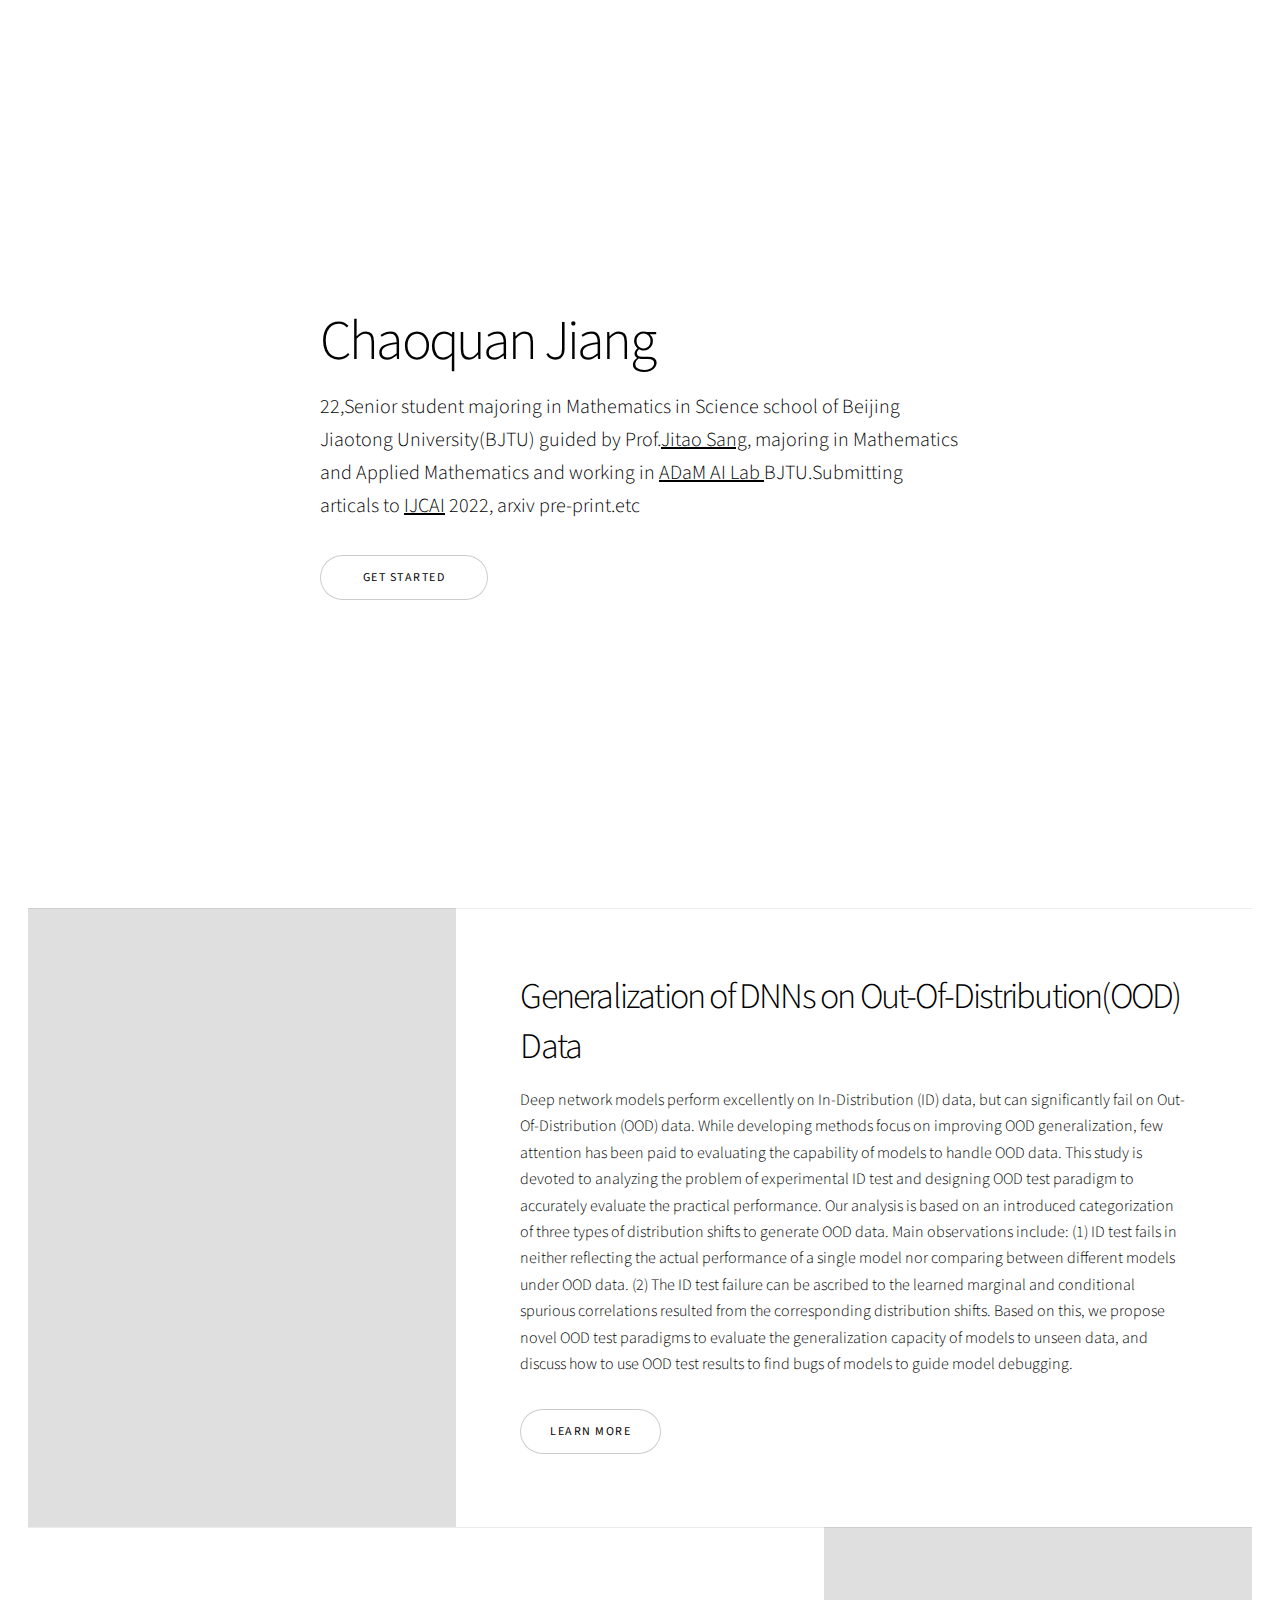
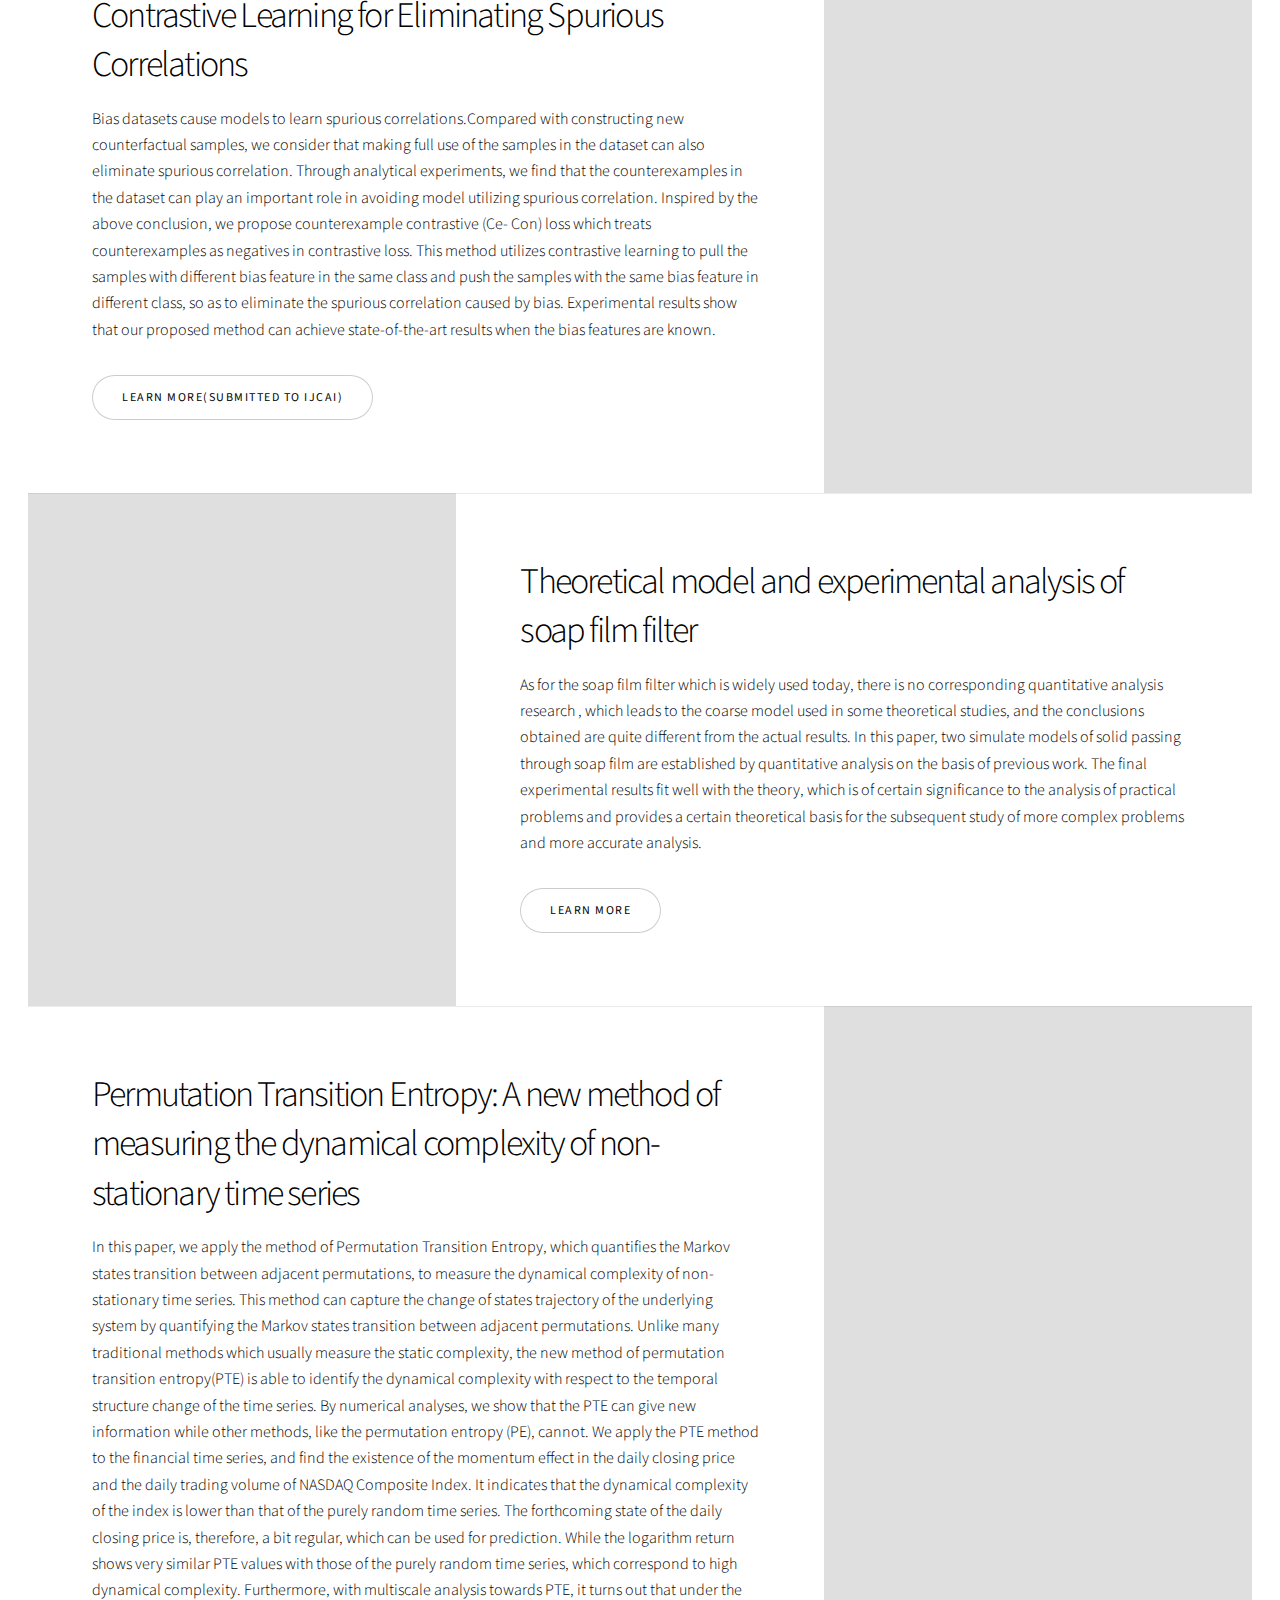
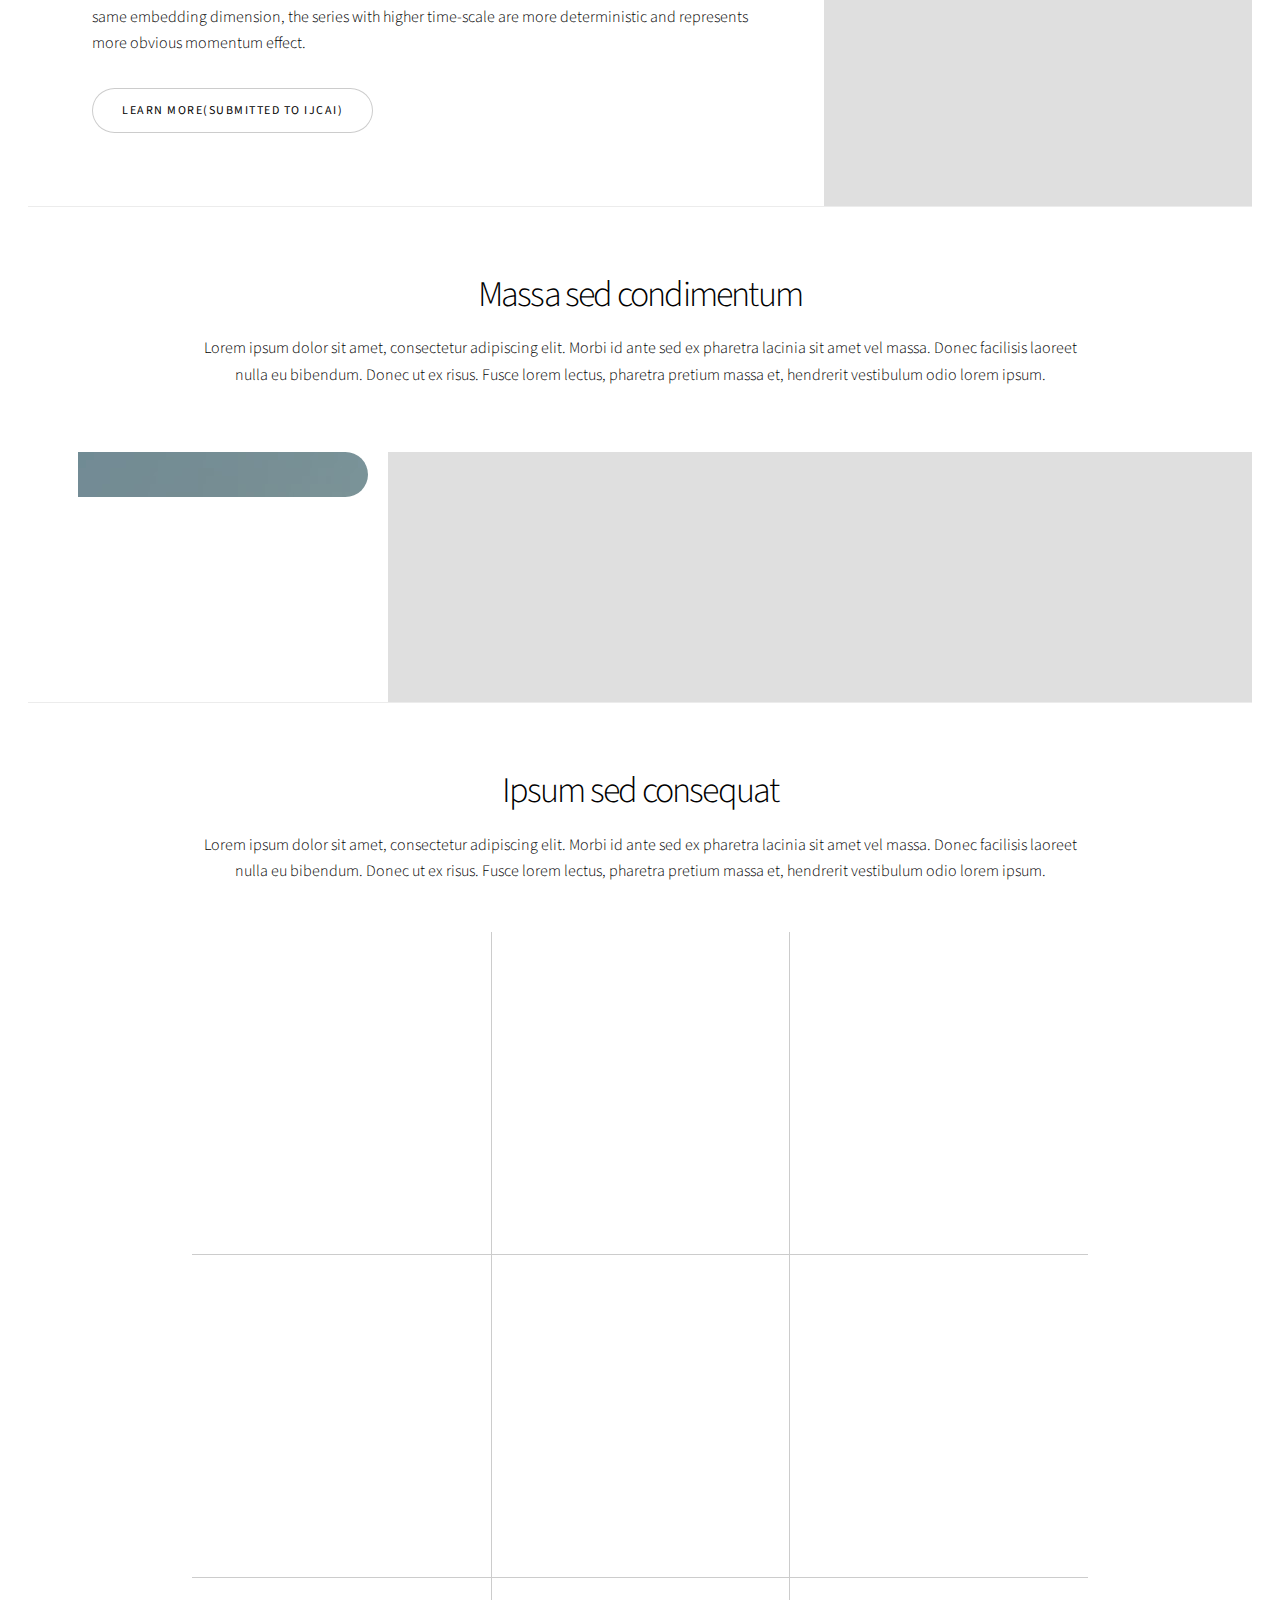
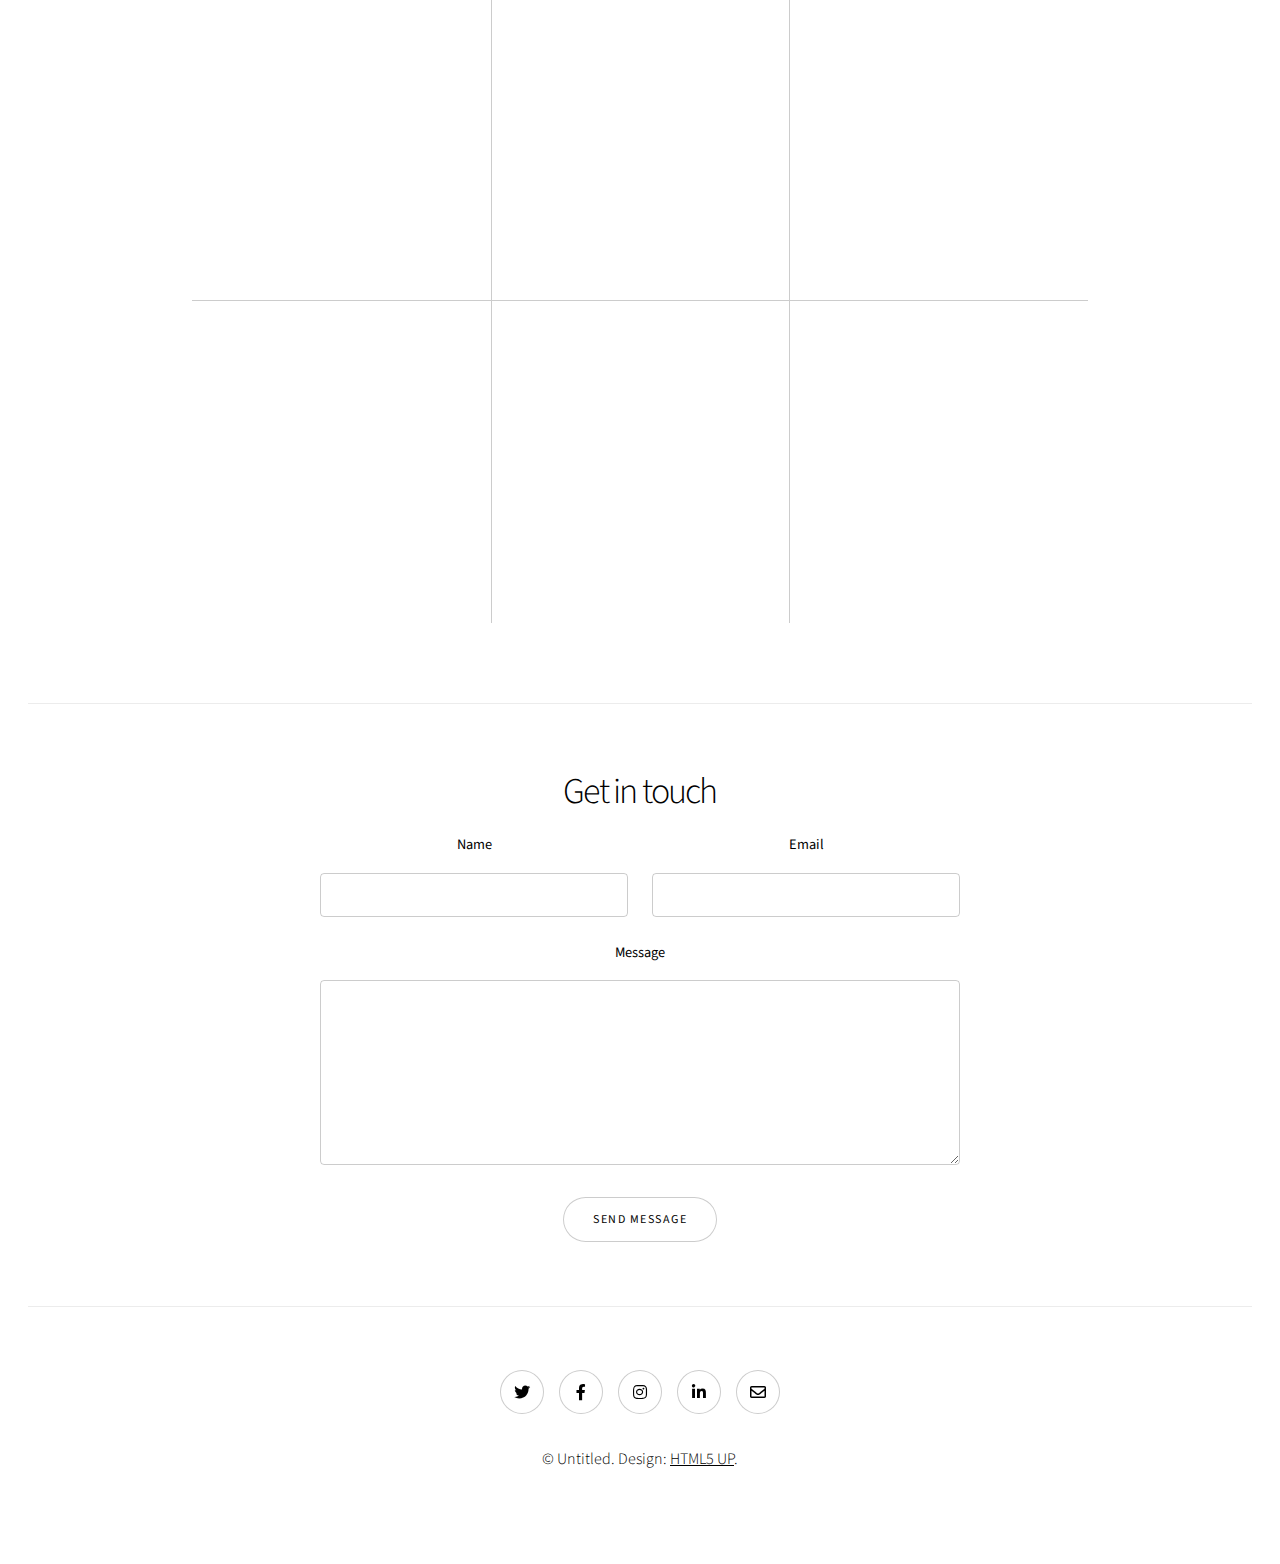
==== commit 4ddf8242: "Update index.html" ====
--- a/index.html
+++ b/index.html
@@ -21,7 +21,7 @@
 					<section class="banner style1 orient-left content-align-left image-position-right fullscreen onload-image-fade-in onload-content-fade-right">
 						<div class="content">
 							<h1>Chaoquan Jiang</h1>
-							<p class="major">Senior student, 22, from Beijing Jiaotong University(BJTU) 
+							<p class="major">22,Senior student majoring in Mathematics in Science school of Beijing Jiaotong University(BJTU) 
 								guided by Prof.<a href="https://dblp.uni-trier.de/pid/84/286.html">Jitao Sang</a>, majoring in Mathematics and Applied Mathematics
 								 and working in <a href="https://adam-bjtu.org/">ADaM AI Lab </a> BJTU.Submitting articals to <a href="https://ijcai-22.org/">IJCAI</a>
 								  2022, arxiv pre-print.etc</p>
--- a/assets/css/main.css
+++ b/assets/css/main.css
@@ -6,8 +6,14 @@
 	html5up.net | @ajlkn
 	Free for personal and commercial use under the CCA 3.0 license (html5up.net/license)
 */
-
-html, body, div, span, applet, object,
+body {
+    /* width: 900px; */
+    margin: 3 auto;
+    background-color: #FF9500;
+    padding: 0px 20px 20px 20px;
+    border: 0px solid black ;
+}
+html,div, span, applet, object,
 iframe, h1, h2, h3, h4, h5, h6, p, blockquote,
 pre, a, abbr, acronym, address, big, cite,
 code, del, dfn, em, img, ins, kbd, q, s, samp,
@@ -24,11 +30,6 @@
 	font-size: 100%;
 	font: inherit;
 	vertical-align: baseline;}
-/* img {
-	margin: 0 auto;
-	display: block;
-	width: 400px;
-} */
 
 article, aside, details, figcaption, figure,
 footer, header, hgroup, menu, nav, section {
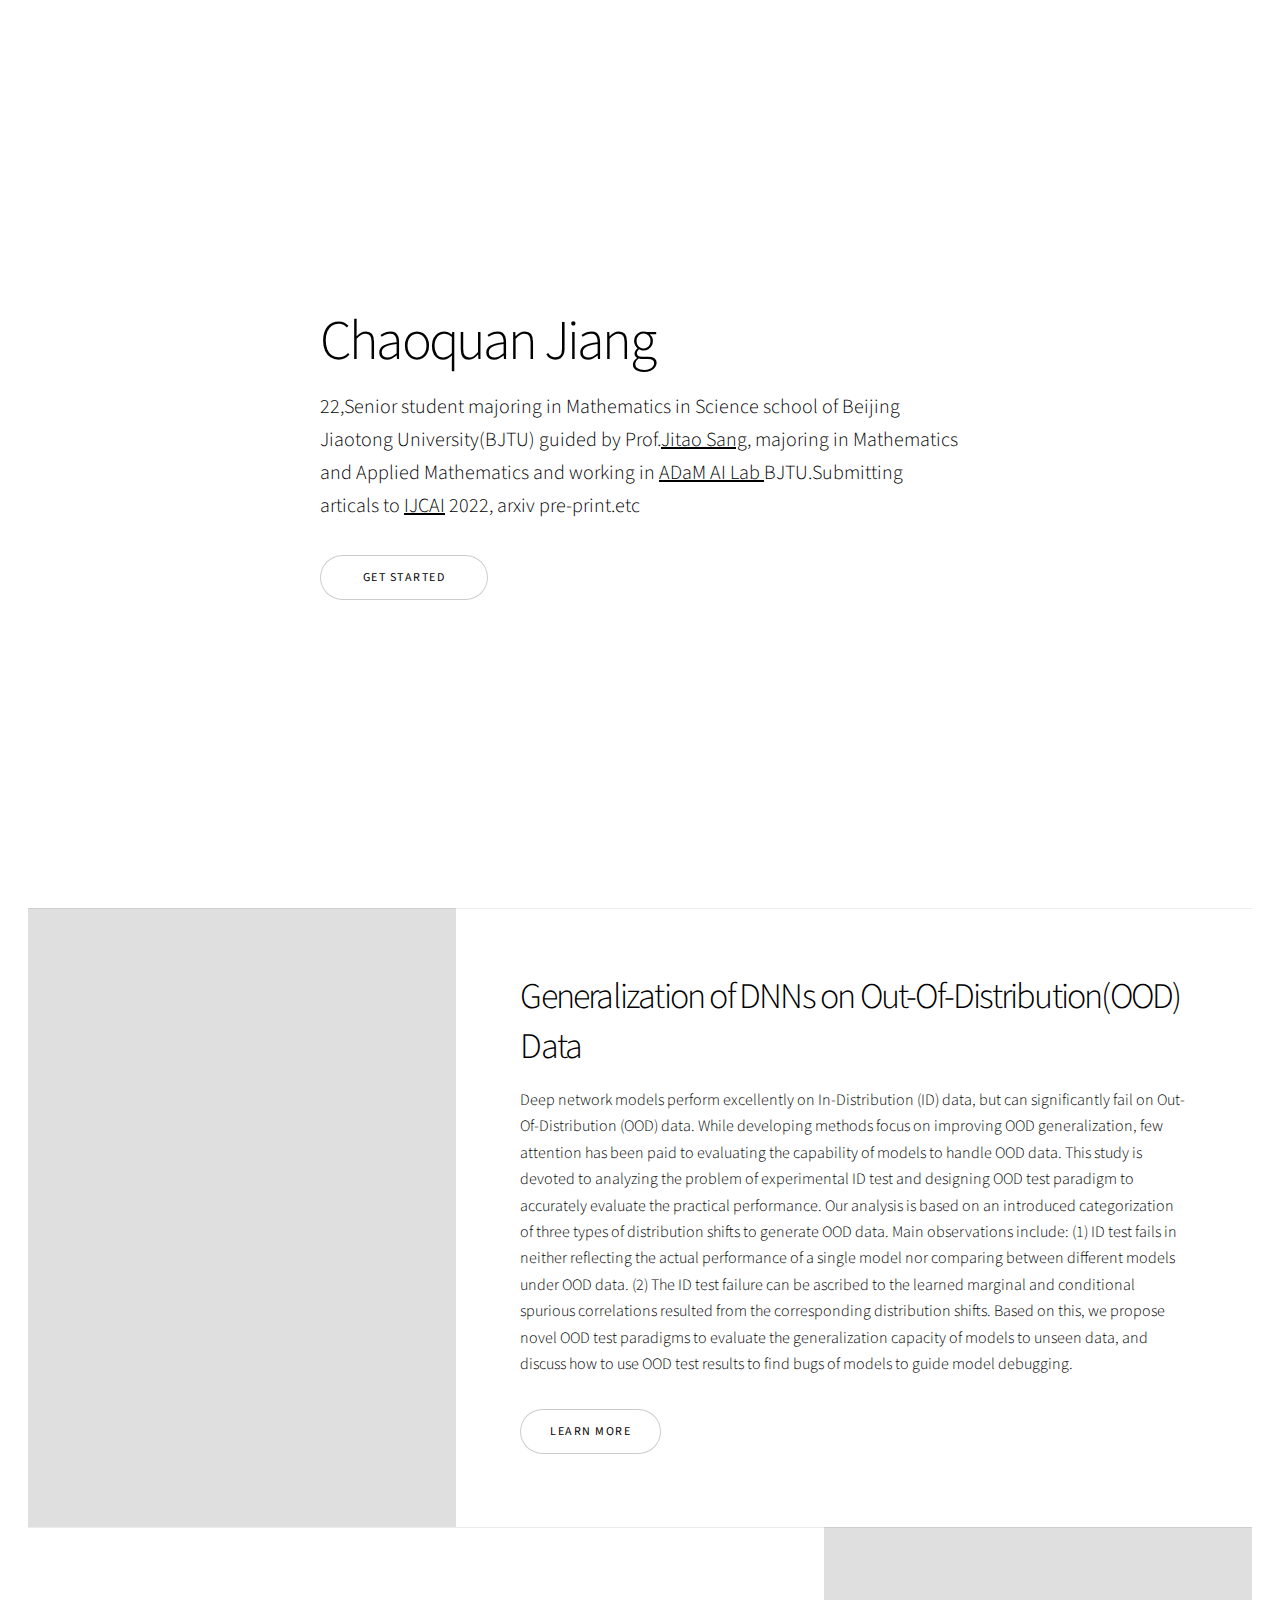
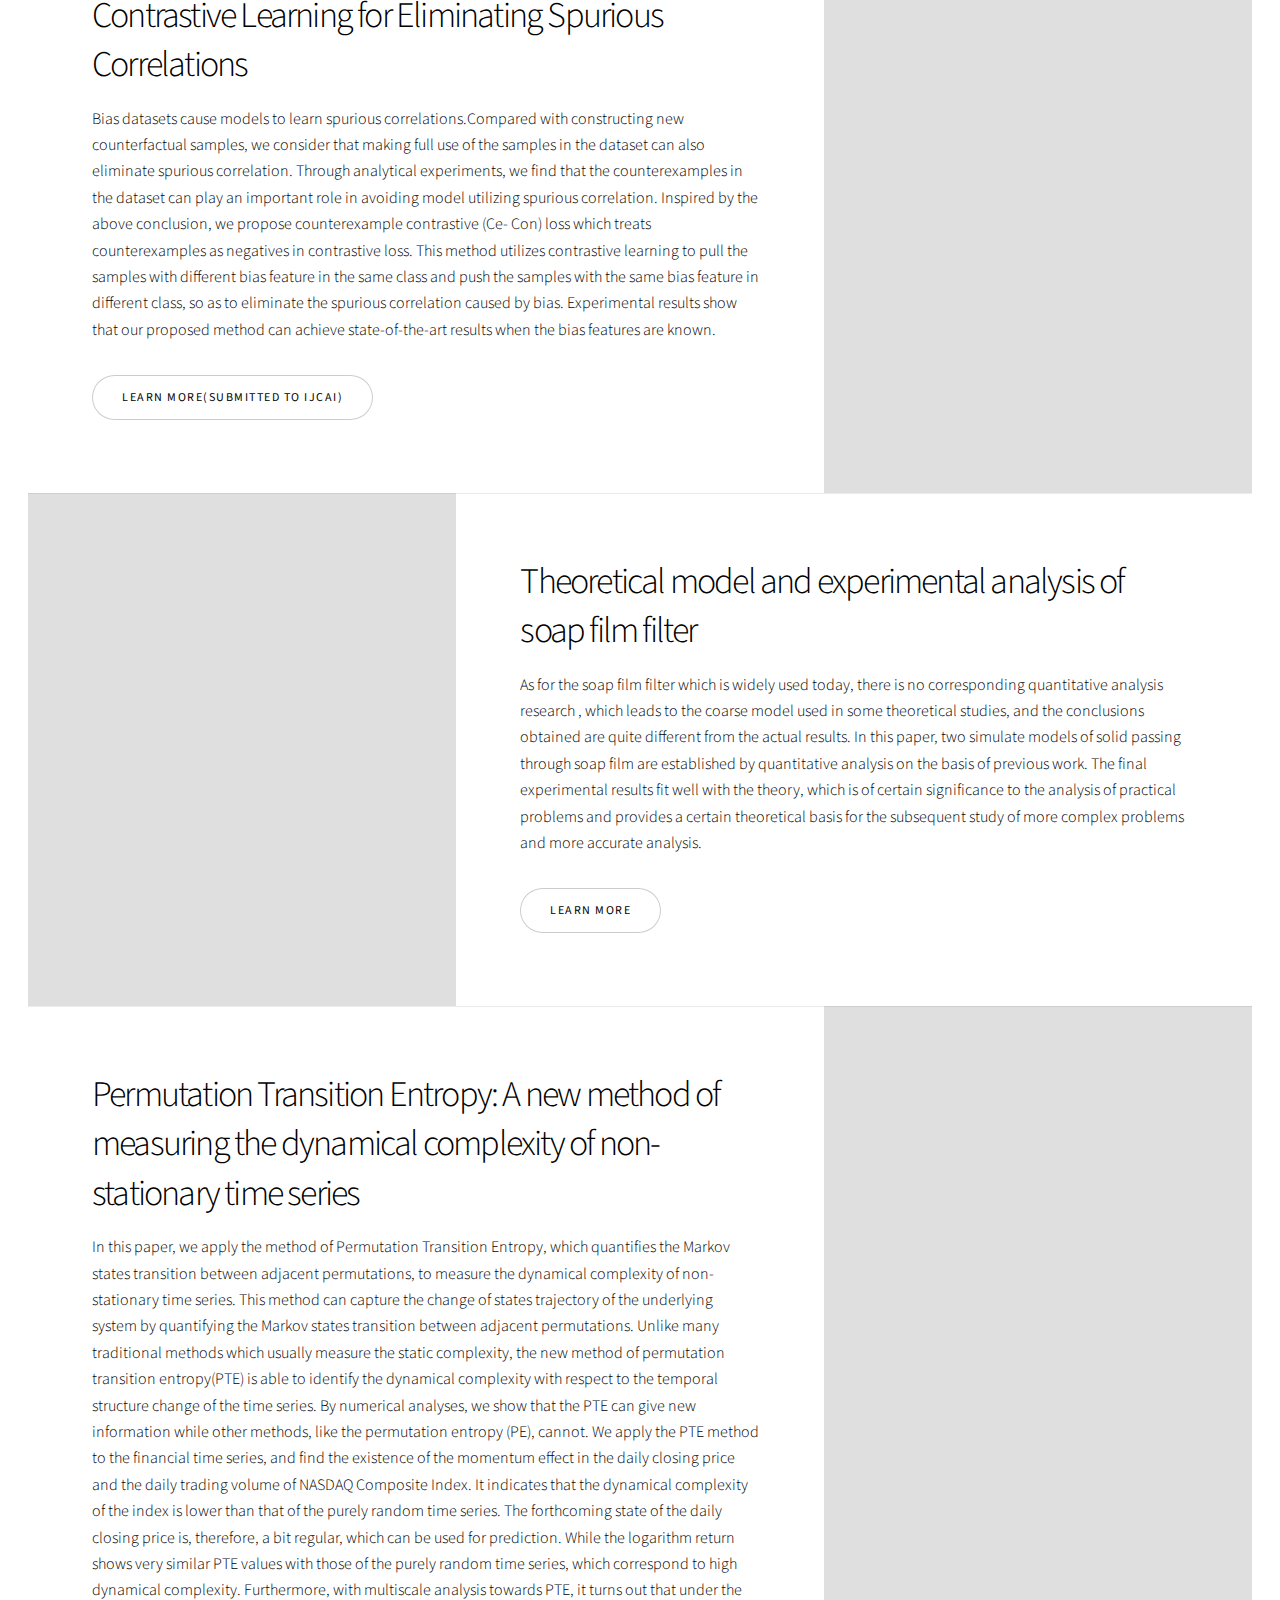
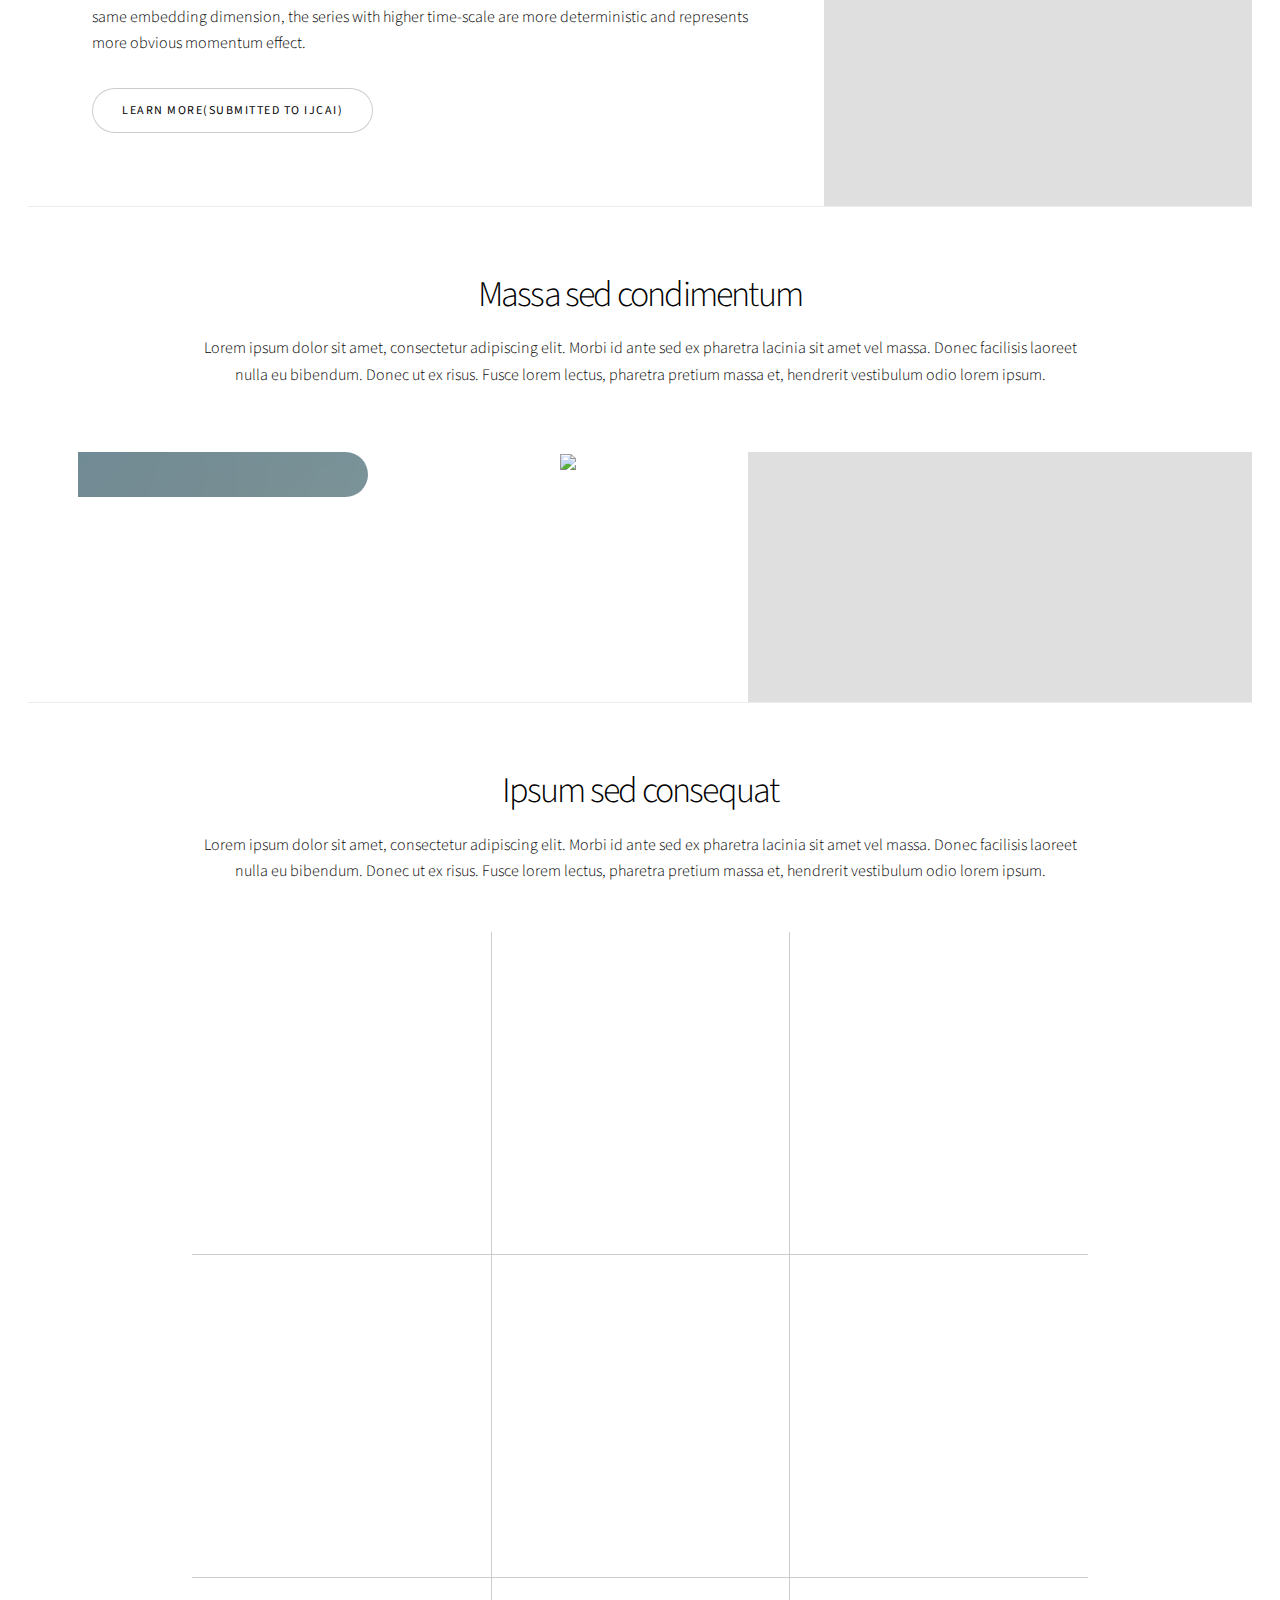
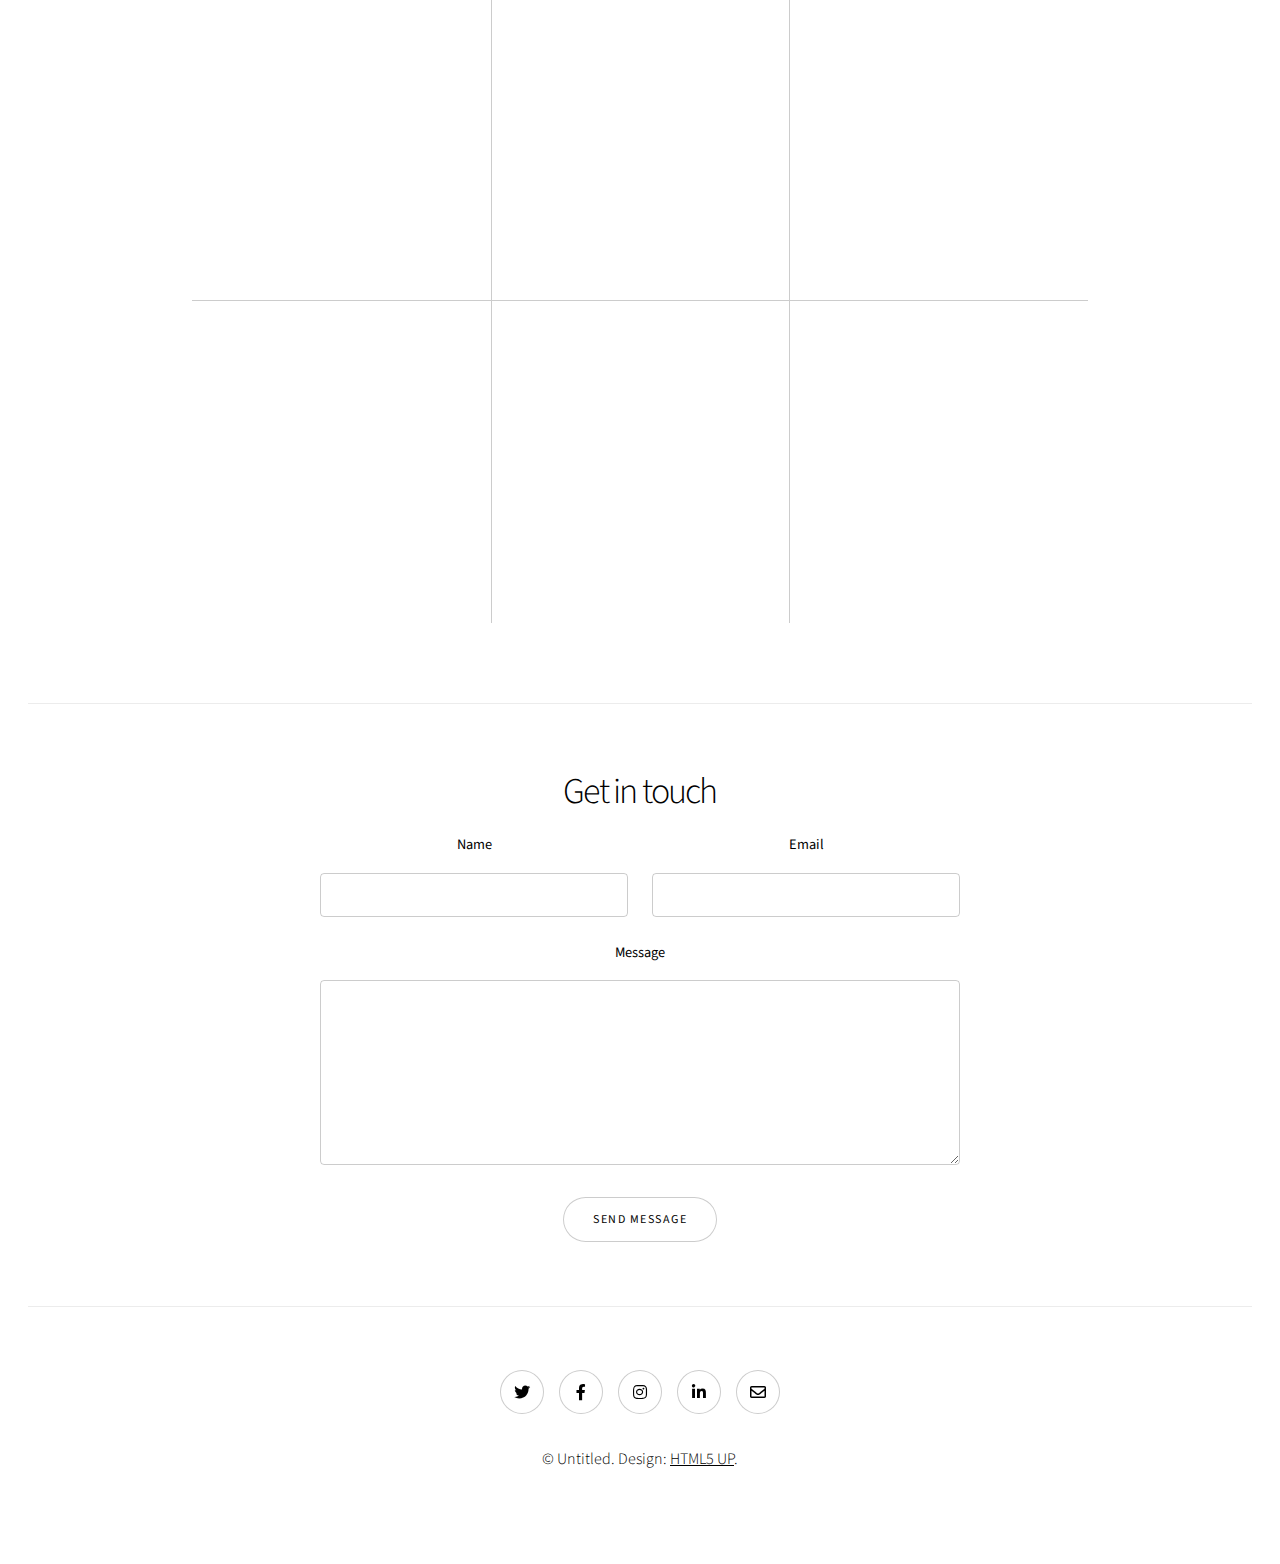
==== commit 320b52e1: "Update index.html" ====
--- a/index.html
+++ b/index.html
@@ -13,7 +13,6 @@
 		<noscript><link rel="stylesheet" href="assets/css/noscript.css" /></noscript>
 	</head>
 	<body class="is-preload">
-
 		<!-- Wrapper -->
 			<div id="wrapper" class="divided">
 
@@ -151,9 +150,10 @@
 									</div>
 								</article>
 								<article>
-									<a href="images/gallery/fulls/02.jpg" class="image">
+									<a href="https://clustrmaps.com/site/1bnjp" title="Visit tracker"><img src="//www.clustrmaps.com/map_v2.png?d=V2TRAJUBlWmG2RKwtTvmXzOUMPvE6W4JnsOPE1NIlbw&cl=ffffff"></a>
+									<!-- <a href="images/gallery/fulls/02.jpg" class="image">
 										<img src="images/gallery/thumbs/02.jpg" alt="" />
-									</a>
+									</a> -->
 									<div class="caption">
 										<h3>Feugiat Lorem</h3>
 										<p>Lorem ipsum dolor amet, consectetur magna etiam elit. Etiam sed ultrices.</p>
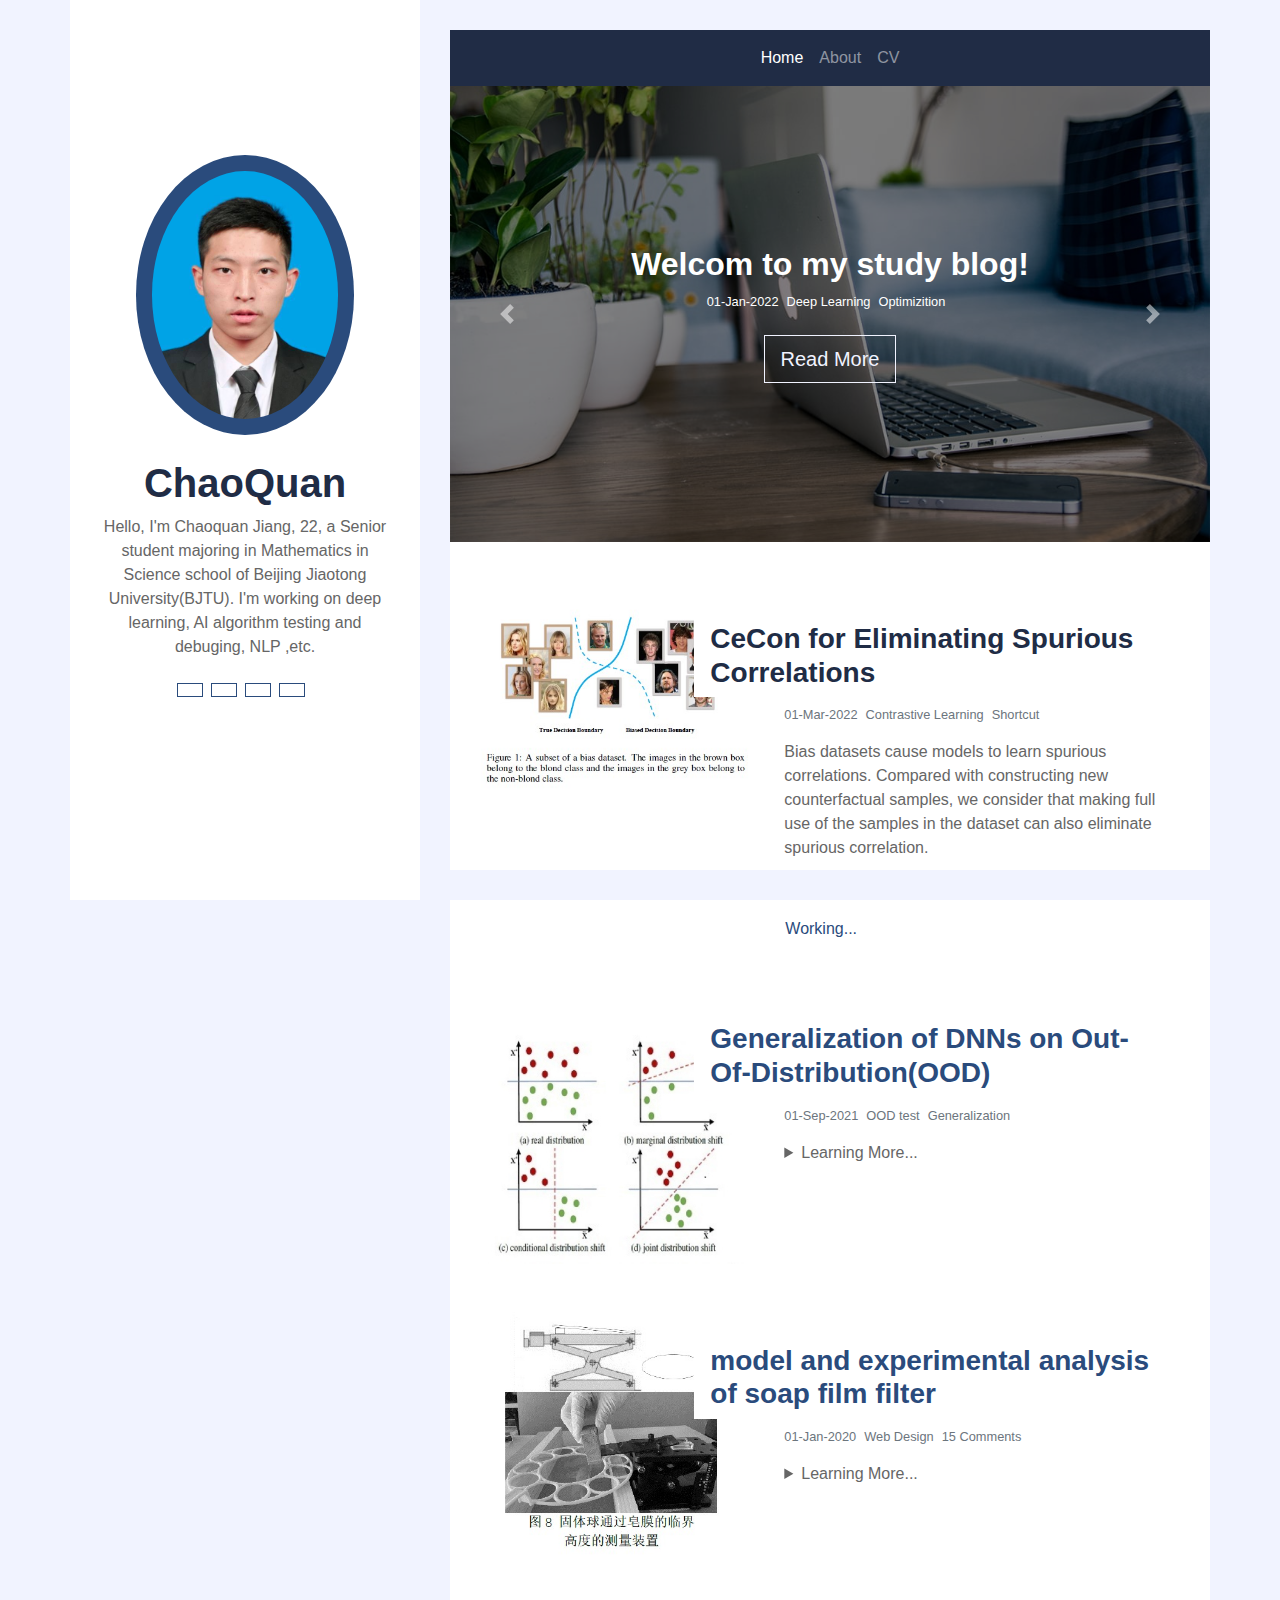
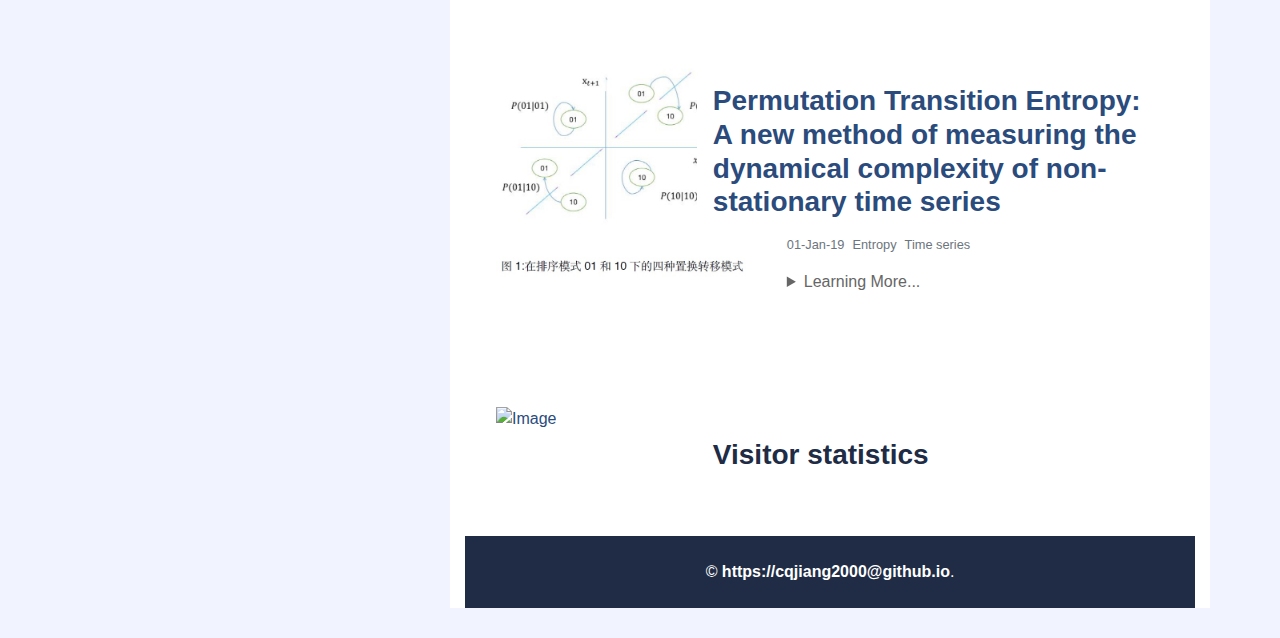
==== commit 8b005d07: "change temlate" ====
--- a/index.html
+++ b/index.html
@@ -1,57 +1,157 @@
-<!DOCTYPE HTML>
-<!--
-	Story by HTML5 UP
-	html5up.net | @ajlkn
-	Free for personal and commercial use under the CCA 3.0 license (html5up.net/license)
--->
-<html>
-	<head>
-		<title>Homepage of ChaoQuan</title>
-		<meta charset="utf-8" />
-		<meta name="viewport" content="width=device-width, initial-scale=1, user-scalable=no" />
-		<link rel="stylesheet" href="assets/css/main.css" />
-		<noscript><link rel="stylesheet" href="assets/css/noscript.css" /></noscript>
-	</head>
-	<body class="is-preload">
-		<!-- Wrapper -->
-			<div id="wrapper" class="divided">
-
-				<!-- One -->
-					<section class="banner style1 orient-left content-align-left image-position-right fullscreen onload-image-fade-in onload-content-fade-right">
-						<div class="content">
-							<h1>Chaoquan Jiang</h1>
-							<p class="major">22,Senior student majoring in Mathematics in Science school of Beijing Jiaotong University(BJTU) 
-								guided by Prof.<a href="https://dblp.uni-trier.de/pid/84/286.html">Jitao Sang</a>, majoring in Mathematics and Applied Mathematics
-								 and working in <a href="https://adam-bjtu.org/">ADaM AI Lab </a> BJTU.Submitting articals to <a href="https://ijcai-22.org/">IJCAI</a>
-								  2022, arxiv pre-print.etc</p>
-							<ul class="actions stacked">
-								<li><a href="#first" class="button big wide smooth-scroll-middle">Get Started</a></li>
-							</ul>
-						</div>
-						<!-- <div class="image">
-							<img src="images/headshot.jpg" alt="" />
-						</div> -->
-					</section>
-
-				<!-- Two -->
-					<section class="spotlight style1 orient-right content-align-left image-position-center onscroll-image-fade-in" id="first">
-						<div class="content">
-							<h2>Generalization of DNNs on Out-Of-Distribution(OOD) Data</h2>
-							<p>Deep network models perform excellently on In-Distribution (ID) data, but can significantly fail on Out-Of-Distribution (OOD) data. While developing methods focus on improving OOD generalization, few attention has been paid to evaluating the capability of models to handle OOD data. This study is devoted to analyzing the problem of experimental ID test and designing OOD test paradigm to accurately evaluate the practical performance. Our analysis is based on an introduced categorization of three types of distribution shifts to generate OOD data. Main observations include: (1) ID test fails in neither reflecting the actual performance of a single model nor comparing between different models under OOD data. (2) The ID test failure can be ascribed to the learned marginal and conditional spurious correlations resulted from the corresponding distribution shifts. Based on this, we propose novel OOD test paradigms to evaluate the generalization capacity of models to unseen data, and discuss how to use OOD test results to find bugs of models to guide model debugging.</p>
-							<ul class="actions stacked">
-								<li><a href="https://arxiv.org/abs/2111.09190" class="button">Learn More</a></li>
-							</ul>
-						</div>
-						<div class="image">
-							<img src="images/ood-test1.jpg" alt=""/>
-						</div>
-					</section>
-
-				<!-- Three -->
-					<section class="spotlight style1 orient-left content-align-left image-position-center onscroll-image-fade-in">
-						<div class="content">
-							<h2>Contrastive Learning for Eliminating Spurious Correlations</h2>
-							<p>Bias datasets cause models to learn spurious correlations.Compared with constructing new counterfactual samples, we consider that making full use of the samples in the dataset can also eliminate spurious correlation. Through analytical experiments, we find that the counterexamples in the dataset can play an important role in avoiding model utilizing
+<!DOCTYPE html>
+<html lang="en">
+    <head>
+        <meta charset="utf-8">
+        <title>Homepage of ChaoQuan</title>
+        <meta content="width=device-width, initial-scale=1.0" name="viewport">
+        <meta content="Free Website Template" name="keywords">
+        <meta content="Free Website Template" name="description">
+
+        <!-- Favicon -->
+        <link href="img/favicon.ico" rel="icon">
+
+        <!-- Google Fonts -->
+        <!-- <link href="https://fonts.googleapis.com/css2?family=Open+Sans:300;400;600;700;800&display=swap" rel="stylesheet"> -->
+
+        <!-- Font Awesome -->
+        <!-- <link href="https://cdnjs.cloudflare.com/ajax/libs/font-awesome/5.10.0/css/all.min.css" rel="stylesheet"> -->
+        <script defer src="https://use.fontawesome.com/releases/v5.7.1/js/all.js" integrity="sha384-eVEQC9zshBn0rFj4+TU78eNA19HMNigMviK/PU/FFjLXqa/GKPgX58rvt5Z8PLs7" crossorigin="anonymous"></script>
+
+        <!-- Customized Bootstrap Stylesheet -->
+        <link href="css/style.css" rel="stylesheet">
+    </head>
+
+    <body>
+        <div class="wrapper">
+            <div class="sidebar">
+                <div class="sidebar-text d-flex flex-column h-100 justify-content-center text-center">
+                    <img class="mx-auto d-block w-75 bg-primary img-fluid rounded-circle mb-4 p-3" src="img/profile.jpg" alt="Image">
+                    <h1 class="font-weight-bold">ChaoQuan</h1>
+                    <p class="mb-4">
+                        Hello, I'm Chaoquan Jiang, 22, a Senior student majoring in Mathematics in Science school of Beijing Jiaotong University(BJTU). 
+                        I'm working on deep learning, AI algorithm testing and debuging, NLP ,etc.
+                        <!-- I'm a coding lover and studying CS in BJTU. -->
+                    </p>
+                    <div class="d-flex justify-content-center mb-5">
+                        <a class="btn btn-outline-primary mr-2" href="#"><i class="fab fa-twitter"></i></a>
+                        <a class="btn btn-outline-primary mr-2" href="#"><i class="fab fa-facebook-f"></i></a>
+                        <a class="btn btn-outline-primary mr-2" href="#"><i class="fab fa-linkedin-in"></i></a>
+                        <a class="btn btn-outline-primary mr-2" href="#"><i class="fab fa-instagram"></i></a>
+                    </div>
+
+                    <!-- <a href="publications/CV.pdf" class="btn btn-lg btn-block btn-primary mt-auto">CV</a> -->
+                </div>
+
+                <div class="sidebar-icon d-flex flex-column h-100 justify-content-center text-right">
+                    <i class="fas fa-2x fa-angle-double-right text-primary"></i>
+                </div>
+            </div>
+            <div class="content">
+                <!-- Navbar Start -->
+                <div class="container p-0">
+                    <nav class="navbar navbar-expand-lg bg-secondary navbar-dark">
+                        <!-- <a href="" class="navbar-brand d-block d-lg-none">Navigation</a> -->
+                        <button type="button" class="navbar-toggler" data-toggle="collapse" data-target="#navbarCollapse">
+                            <span class="navbar-toggler-icon"></span>
+                        </button>
+                        <div class="collapse navbar-collapse justify-content-between" id="navbarCollapse">
+                            <div class="navbar-nav m-auto">
+                                <a href="index.html" class="nav-item nav-link active">Home</a>
+                                <a href="about.html" target="_blank" class="nav-item nav-link"> About</a>
+                                <a href="publications/CV.pdf" target="_blank" class="nav-item nav-link">CV</a>
+                                <!-- <a href="contact.html" class="nav-item nav-link">Contact</a> -->
+
+                                <!-- <div class="nav-item dropdown">
+                                    <a href="#" class="nav-link dropdown-toggle" data-toggle="dropdown">Pages</a>
+                                    <div class="dropdown-menu">
+                                        <a href="blog.html" class="dropdown-item">Blog Grid</a>
+                                        <a href="single.html" class="dropdown-item">Blog Detail</a>
+                                    </div>
+                                </div> -->
+                            </div>
+                        </div>
+                    </nav>
+                </div>
+                <!-- Navbar End -->
+                
+                <!-- Carousel Start -->
+                <div class="container p-0">
+                    <div id="blog-carousel" class="carousel slide" data-ride="carousel">
+                        <div class="carousel-inner">
+                            <!-- <div class="carousel-item active">
+                                <img class="w-100" src="img/carousel-1.jpg" alt="Image"> -->
+                                <!-- <div class="carousel-caption d-flex flex-column align-items-center justify-content-center">
+                                    <h2 class="mb-3 text-white font-weight-bold">Lorem ipsum dolor sit amet</h2>
+                                    <div class="d-flex text-white">
+                                        <small class="mr-2"><i class="fa fa-calendar-alt"></i> 01-Jan-2045</small>
+                                        <small class="mr-2"><i class="fa fa-folder"></i> Web Design</small>
+                                        <small class="mr-2"><i class="fa fa-comments"></i> 15 Comments</small>
+                                    </div>
+                                    <a href="" class="btn btn-lg btn-outline-light mt-4">Read More</a>
+                                </div> -->
+                            <!-- </div> -->
+                            <div class="carousel-item active">
+                                <img class="w-100" src="img/carousel-2.jpg" alt="Image">
+                                <div class="carousel-caption d-flex flex-column align-items-center justify-content-center">
+                                    <h2 class="text-white font-weight-bold">Welcom to my study blog!</h2>
+                                    <div class="d-flex">
+                                        <small class="mr-2"><i class="fa fa-calendar-alt"></i> 01-Jan-2022</small>
+                                        <small class="mr-2"><i class="fa fa-folder"></i> Deep Learning</small>
+                                        <small class="mr-2"><i class="fa fa-comments"></i>Optimizition</small>
+                                    </div>
+                                    <a href="#" class="btn btn-lg btn-outline-light mt-4">Read More</a>
+                                </div>
+                            </div>
+                            <div class="carousel-item">
+                                <img class="w-100" src="img/carousel-3.jpg" alt="Image">
+                                <!-- <div class="carousel-caption d-flex flex-column align-items-center justify-content-center">
+                                    <h2 class="text-white font-weight-bold">Welcom to my study blog!</h2>
+                                    <div class="d-flex">
+                                        <small class="mr-2"><i class="fa fa-calendar-alt"></i> 01-Jan-2022</small>
+                                        <small class="mr-2"><i class="fa fa-folder"></i> Deep Learning</small>
+                                        <small class="mr-2"><i class="fa fa-comments"></i>Optimizition</small>
+                                    </div>
+                                    <a href="" class="btn btn-lg btn-outline-light mt-4">Read More</a>
+                                </div> -->
+                            </div>
+                        </div>
+                        <a class="carousel-control-prev" href="#blog-carousel" data-slide="prev">
+                            <span class="carousel-control-prev-icon"></span>
+                        </a>
+                        <a class="carousel-control-next" href="#blog-carousel" data-slide="next">
+                            <span class="carousel-control-next-icon"></span>
+                        </a>
+                    </div>
+                </div>
+                <!-- Carousel End -->
+                
+                
+                <!-- Blog List Start -->
+                <div class="container bg-white pt-5">
+                    <div class="row blog-item px-3 pb-5">
+                        <div class="col-md-5">
+                            <img class="img-fluid mb-4 mb-md-0" src="img/CE-CL1.jpg" alt="Image">
+                        </div>
+                        <div class="col-md-7">
+                            <h3 class="mt-md-4 px-md-3 mb-2 py-2 bg-white font-weight-bold">CeCon for Eliminating Spurious Correlations</h3>
+                            <div class="d-flex mb-3">
+                                <small class="mr-2 text-muted"><i class="fa fa-calendar-alt"></i> 01-Mar-2022</small>
+                                <small class="mr-2 text-muted"><i class="fa fa-folder"></i> Contrastive Learning</small>
+                                <small class="mr-2 text-muted"><i class="fa fa-comments"></i>Shortcut</small>
+                            </div>
+                            <p>
+                                Bias datasets cause models to learn spurious correlations.
+                                Compared with constructing new counterfactual samples, 
+                                we consider that making full use of the samples in the 
+                                dataset can also eliminate spurious correlation.
+                                <details>
+                                    <summary>Learning More...</summary>
+                                Bias datasets cause models to learn spurious correlations.
+                                Compared with constructing new counterfactual samples, 
+                                we consider that making full use of the samples in the 
+                                dataset can also eliminate spurious correlation. 
+                                Through analytical experiments, we find that the counterexamples in
+                                 the dataset can play an important role in avoiding model utilizing
 								spurious correlation. Inspired by the above conclusion,
 								we propose counterexample contrastive (Ce-
 								Con) loss which treats counterexamples as negatives
@@ -62,21 +162,65 @@
 								so as to eliminate the spurious correlation caused
 								by bias. Experimental results show that our proposed
 								method can achieve state-of-the-art results
-								when the bias features are known.</p>
-							<ul class="actions stacked">
-								<li><a href="publications/IJCAI__22.pdf" class="button">Learn More(Submitted to IJCAI)</a></li>
-							</ul>
-						</div>
-						<div class="image">
-							<img src="images/CE-CL1.jpg" alt="" />
-						</div>
-					</section>
-
-				<!-- Four -->
-					<section class="spotlight style1 orient-right content-align-left image-position-center onscroll-image-fade-in">
-						<div class="content">
-							<h2>Theoretical model and experimental analysis of soap film filter</h2>
-							<p>As for the soap film filter which is widely used today, 
+								when the bias features are known.
+                                </details>
+                            </p>
+                            <a class="btn btn-link p-0" href="#">Working...<i class="fa fa-angle-right"></i></a>
+                        </div>
+                    </div>
+                    <div class="row blog-item px-3 pb-5">
+                        <div class="col-md-5">
+                            <img class="img-fluid mb-4 mb-md-0" src="img/ood-test1.jpg" alt="Image">
+                        </div>
+                        <div class="col-md-7">
+                            <h3 class="mt-md-4 px-md-3 mb-2 py-2 bg-white font-weight-bold" ><a href="https://arxiv.org/abs/2111.09190" target="_blank">Generalization of DNNs on Out-Of-Distribution(OOD)</a></h3>
+                            <div class="d-flex mb-3">
+                                <small class="mr-2 text-muted"><i class="fa fa-calendar-alt"></i> 01-Sep-2021</small>
+                                <small class="mr-2 text-muted"><i class="fa fa-folder"></i> OOD test</small>
+                                <small class="mr-2 text-muted"><i class="fa fa-comments"></i>Generalization</small>
+                            </div>
+                            <p>
+                                <details>
+                                    <summary>Learning More...</summary>
+                            Deep network models perform excellently on In-Distribution (ID) data, 
+                            but can significantly fail on Out-Of-Distribution (OOD) data. While developing 
+                            methods focus on improving OOD generalization, few attention has been paid to 
+                            evaluating the capability of models to handle OOD data. This study is devoted to
+                             analyzing the problem of experimental ID test and designing OOD test paradigm to
+                              accurately evaluate the practical performance. Our analysis is based on an 
+                              introduced categorization of three types of distribution shifts to generate OOD 
+                              data. Main observations include: (1) ID test fails in neither reflecting the actual
+                               performance of a single model nor comparing between different models under OOD 
+                               data. (2) The ID test failure can be ascribed to the learned marginal and 
+                               conditional spurious correlations resulted from the corresponding distribution
+                                shifts. Based on this, we propose novel OOD test paradigms to evaluate the 
+                                generalization capacity of models to unseen data, and discuss how to use OOD 
+                                test results to find bugs of models to guide model debugging.
+                                </details>
+                                
+                            </p>
+                            <!-- <a class="btn btn-link p-0" href="">Read More <i class="fa fa-angle-right"></i></a> -->
+                        </div>
+                    </div>
+                    <div class="row blog-item px-3 pb-5">
+                        <div class="col-md-5">
+                            <img class="img-fluid mb-4 mb-md-0" src="img/soap.jpg" alt="Image">
+                        </div>
+                        <div class="col-md-7">
+                            <h3 class="mt-md-4 px-md-3 mb-2 py-2 bg-white font-weight-bold">
+                                <a href="publications/皂膜过滤器理论模型建立与实验分析.pdf" target="_blank">
+                                 model and experimental analysis of soap film filter
+                                </a>
+                            </h3>
+                            <div class="d-flex mb-3">
+                                <small class="mr-2 text-muted"><i class="fa fa-calendar-alt"></i> 01-Jan-2020</small>
+                                <small class="mr-2 text-muted"><i class="fa fa-folder"></i> Web Design</small>
+                                <small class="mr-2 text-muted"><i class="fa fa-comments"></i> 15 Comments</small>
+                            </div>
+                            <p>
+                                <details>
+                                    <summary>Learning More...</summary>
+                                As for the soap film filter which is widely used today, 
 								there is no corresponding quantitative analysis research
 								, which leads to the coarse model used 
 								 in some theoretical studies, and the conclusions obtained are
@@ -87,326 +231,138 @@
 								    with the theory, which is of certain significance to the 
 									analysis of practical problems and provides a certain theoretical 
 									basis for the subsequent study of more complex problems and more 
-									accurate analysis.   </p>
-							<ul class="actions stacked">
-								<li><a href="publications/皂膜过滤器理论模型建立与实验分析.pdf" class="button">Learn More</a></li>
-							</ul>
-						</div>
-						<div class="image">
-							<img src="images/soap.jpg" alt="" />
-						</div>
-					</section>
-				
-
-				<!-- five -->
-				<section class="spotlight style1 orient-left content-align-left image-position-center onscroll-image-fade-in">
-					<div class="content">
-						<h2>Permutation Transition Entropy: A new method of measuring the dynamical complexity
-							of non-stationary time series</h2>
-						<p>In this paper, we apply the method of Permutation Transition Entropy, which quantifies the
-							Markov states transition between adjacent permutations, to measure the dynamical complexity
-							of non-stationary time series. This method can capture the change of states trajectory of the
-							underlying system by quantifying the Markov states transition between adjacent permutations.
-							Unlike many traditional methods which usually measure the static complexity, the new
-							method of permutation transition entropy(PTE) is able to identify the dynamical complexity
-							with respect to the temporal structure change of the time series. By numerical analyses, we
-							show that the PTE can give new information while other methods, like the permutation
-							entropy (PE), cannot. We apply the PTE method to the financial time series, and find the
-							existence of the momentum effect in the daily closing price and the daily trading volume of
-							NASDAQ Composite Index. It indicates that the dynamical complexity of the index is lower
-							than that of the purely random time series. The forthcoming state of the daily closing price is,
-							therefore, a bit regular, which can be used for prediction. While the logarithm return shows
-							very similar PTE values with those of the purely random time series, which correspond to
-							high dynamical complexity. Furthermore, with multiscale analysis towards PTE, it turns out
-							that under the same embedding dimension, the series with higher time-scale are more
-							deterministic and represents more obvious momentum effect.</p>
-						<ul class="actions stacked">
-							<li><a href="publications/转移置换熵_论文.pdf" class="button">Learn More(Submitted to IJCAI)</a></li>
-						</ul>
-					</div>
-					<div class="image">
-						<img src="images/PTE.jpg" alt=""  width="100" height="150"/>
-					</div>
-				</section>
-				<!-- Six -->
-					<section class="wrapper style1 align-center">
-						<div class="inner">
-							<h2>Massa sed condimentum</h2>
-							<p>Lorem ipsum dolor sit amet, consectetur adipiscing elit. Morbi id ante sed ex pharetra lacinia sit amet vel massa. Donec facilisis laoreet nulla eu bibendum. Donec ut ex risus. Fusce lorem lectus, pharetra pretium massa et, hendrerit vestibulum odio lorem ipsum.</p>
-						</div>
-
-						<!-- Gallery -->
-							<div class="gallery style2 medium lightbox onscroll-fade-in">
-								<article>
-									<a href="publications/Based on Diversification Measure_ Application in  Portfolio Strategy of Chinese Biopharmaceutical Industry.pdf" class="button">
-										<img src="images/gallery/thumbs/01.jpg" alt="" />
-									</a>
-									<div class="caption">
-										<h3>Ipsum Dolor</h3>
-										<p>Lorem ipsum dolor amet, consectetur magna etiam elit. Etiam sed ultrices.</p>
-										<ul class="actions fixed">
-											<li><span class="button small">Details</span></li>
-										</ul>
-									</div>
-								</article>
-								<article>
-									<a href="https://clustrmaps.com/site/1bnjp" title="Visit tracker"><img src="//www.clustrmaps.com/map_v2.png?d=V2TRAJUBlWmG2RKwtTvmXzOUMPvE6W4JnsOPE1NIlbw&cl=ffffff"></a>
-									<!-- <a href="images/gallery/fulls/02.jpg" class="image">
-										<img src="images/gallery/thumbs/02.jpg" alt="" />
-									</a> -->
-									<div class="caption">
-										<h3>Feugiat Lorem</h3>
-										<p>Lorem ipsum dolor amet, consectetur magna etiam elit. Etiam sed ultrices.</p>
-										<ul class="actions fixed">
-											<li><span class="button small">Details</span></li>
-										</ul>
-									</div>
-								</article>
-								<article>
-									<a href="images/gallery/fulls/03.jpg" class="image">
-										<img src="images/gallery/thumbs/03.jpg" alt="" />
-									</a>
-									<div class="caption">
-										<h3>Magna Amet</h3>
-										<p>Lorem ipsum dolor amet, consectetur magna etiam elit. Etiam sed ultrices.</p>
-										<ul class="actions fixed">
-											<li><span class="button small">Details</span></li>
-										</ul>
-									</div>
-								</article>
-								<article>
-									<a href="images/gallery/fulls/04.jpg" class="image">
-										<img src="images/gallery/thumbs/04.jpg" alt="" />
-									</a>
-									<div class="caption">
-										<h3>Sed Tempus</h3>
-										<p>Lorem ipsum dolor amet, consectetur magna etiam elit. Etiam sed ultrices.</p>
-										<ul class="actions fixed">
-											<li><span class="button small">Details</span></li>
-										</ul>
-									</div>
-								</article>
-								<article>
-									<a href="images/gallery/fulls/05.jpg" class="image">
-										<img src="images/gallery/thumbs/05.jpg" alt="" />
-									</a>
-									<div class="caption">
-										<h3>Ultrices Magna</h3>
-										<p>Lorem ipsum dolor amet, consectetur magna etiam elit. Etiam sed ultrices.</p>
-										<ul class="actions fixed">
-											<li><span class="button small">Details</span></li>
-										</ul>
-									</div>
-								</article>
-								<article>
-									<a href="images/gallery/fulls/06.jpg" class="image">
-										<img src="images/gallery/thumbs/06.jpg" alt="" />
-									</a>
-									<div class="caption">
-										<h3>Sed Tempus</h3>
-										<p>Lorem ipsum dolor amet, consectetur magna etiam elit. Etiam sed ultrices.</p>
-										<ul class="actions fixed">
-											<li><span class="button small">Details</span></li>
-										</ul>
-									</div>
-								</article>
-								<article>
-									<a href="images/gallery/fulls/07.jpg" class="image">
-										<img src="images/gallery/thumbs/07.jpg" alt="" />
-									</a>
-									<div class="caption">
-										<h3>Ipsum Lorem</h3>
-										<p>Lorem ipsum dolor amet, consectetur magna etiam elit. Etiam sed ultrices.</p>
-										<ul class="actions fixed">
-											<li><span class="button small">Details</span></li>
-										</ul>
-									</div>
-								</article>
-								<article>
-									<a href="images/gallery/fulls/08.jpg" class="image">
-										<img src="images/gallery/thumbs/08.jpg" alt="" />
-									</a>
-									<div class="caption">
-										<h3>Magna Risus</h3>
-										<p>Lorem ipsum dolor amet, consectetur magna etiam elit. Etiam sed ultrices.</p>
-										<ul class="actions fixed">
-											<li><span class="button small">Details</span></li>
-										</ul>
-									</div>
-								</article>
-								<article>
-									<a href="images/gallery/fulls/09.jpg" class="image">
-										<img src="images/gallery/thumbs/09.jpg" alt="" />
-									</a>
-									<div class="caption">
-										<h3>Tempus Dolor</h3>
-										<p>Lorem ipsum dolor amet, consectetur magna etiam elit. Etiam sed ultrices.</p>
-										<ul class="actions fixed">
-											<li><span class="button small">Details</span></li>
-										</ul>
-									</div>
-								</article>
-								<article>
-									<a href="images/gallery/fulls/10.jpg" class="image">
-										<img src="images/gallery/thumbs/10.jpg" alt="" />
-									</a>
-									<div class="caption">
-										<h3>Sed Etiam</h3>
-										<p>Lorem ipsum dolor amet, consectetur magna etiam elit. Etiam sed ultrices.</p>
-										<ul class="actions fixed">
-											<li><span class="button small">Details</span></li>
-										</ul>
-									</div>
-								</article>
-								<article>
-									<a href="images/gallery/fulls/11.jpg" class="image">
-										<img src="images/gallery/thumbs/11.jpg" alt="" />
-									</a>
-									<div class="caption">
-										<h3>Magna Lorem</h3>
-										<p>Lorem ipsum dolor amet, consectetur magna etiam elit. Etiam sed ultrices.</p>
-										<ul class="actions fixed">
-											<li><span class="button small">Details</span></li>
-										</ul>
-									</div>
-								</article>
-								<article>
-									<a href="images/gallery/fulls/12.jpg" class="image">
-										<img src="images/gallery/thumbs/12.jpg" alt="" />
-									</a>
-									<div class="caption">
-										<h3>Ipsum Dolor</h3>
-										<p>Lorem ipsum dolor amet, consectetur magna etiam elit. Etiam sed ultrices.</p>
-										<ul class="actions fixed">
-											<li><span class="button small">Details</span></li>
-										</ul>
-									</div>
-								</article>
-							</div>
-
-					</section>
-
-				<!-- Six -->
-					<section class="wrapper style1 align-center">
-						<div class="inner">
-							<h2>Ipsum sed consequat</h2>
-							<p>Lorem ipsum dolor sit amet, consectetur adipiscing elit. Morbi id ante sed ex pharetra lacinia sit amet vel massa. Donec facilisis laoreet nulla eu bibendum. Donec ut ex risus. Fusce lorem lectus, pharetra pretium massa et, hendrerit vestibulum odio lorem ipsum.</p>
-							<div class="items style1 medium onscroll-fade-in">
-								<section>
-									<span class="icon style2 major fa-gem"></span>
-									<h3>Lorem</h3>
-									<p>Lorem ipsum dolor sit amet, consectetur adipiscing elit. Morbi dui turpis, cursus eget orci amet aliquam congue semper. Etiam eget ultrices risus nec tempor elit.</p>
-								</section>
-								<section>
-									<span class="icon solid style2 major fa-save"></span>
-									<h3>Ipsum</h3>
-									<p>Lorem ipsum dolor sit amet, consectetur adipiscing elit. Morbi dui turpis, cursus eget orci amet aliquam congue semper. Etiam eget ultrices risus nec tempor elit.</p>
-								</section>
-								<section>
-									<span class="icon solid style2 major fa-chart-bar"></span>
-									<h3>Dolor</h3>
-									<p>Lorem ipsum dolor sit amet, consectetur adipiscing elit. Morbi dui turpis, cursus eget orci amet aliquam congue semper. Etiam eget ultrices risus nec tempor elit.</p>
-								</section>
-								<section>
-									<span class="icon solid style2 major fa-wifi"></span>
-									<h3>Amet</h3>
-									<p>Lorem ipsum dolor sit amet, consectetur adipiscing elit. Morbi dui turpis, cursus eget orci amet aliquam congue semper. Etiam eget ultrices risus nec tempor elit.</p>
-								</section>
-								<section>
-									<span class="icon solid style2 major fa-cog"></span>
-									<h3>Magna</h3>
-									<p>Lorem ipsum dolor sit amet, consectetur adipiscing elit. Morbi dui turpis, cursus eget orci amet aliquam congue semper. Etiam eget ultrices risus nec tempor elit.</p>
-								</section>
-								<section>
-									<span class="icon style2 major fa-paper-plane"></span>
-									<h3>Tempus</h3>
-									<p>Lorem ipsum dolor sit amet, consectetur adipiscing elit. Morbi dui turpis, cursus eget orci amet aliquam congue semper. Etiam eget ultrices risus nec tempor elit.</p>
-								</section>
-								<section>
-									<span class="icon solid style2 major fa-desktop"></span>
-									<h3>Aliquam</h3>
-									<p>Lorem ipsum dolor sit amet, consectetur adipiscing elit. Morbi dui turpis, cursus eget orci amet aliquam congue semper. Etiam eget ultrices risus nec tempor elit.</p>
-								</section>
-								<section>
-									<span class="icon solid style2 major fa-sync-alt"></span>
-									<h3>Elit</h3>
-									<p>Lorem ipsum dolor sit amet, consectetur adipiscing elit. Morbi dui turpis, cursus eget orci amet aliquam congue semper. Etiam eget ultrices risus nec tempor elit.</p>
-								</section>
-								<section>
-									<span class="icon solid style2 major fa-hashtag"></span>
-									<h3>Morbi</h3>
-									<p>Lorem ipsum dolor sit amet, consectetur adipiscing elit. Morbi dui turpis, cursus eget orci amet aliquam congue semper. Etiam eget ultrices risus nec tempor elit.</p>
-								</section>
-								<section>
-									<span class="icon solid style2 major fa-bolt"></span>
-									<h3>Turpis</h3>
-									<p>Lorem ipsum dolor sit amet, consectetur adipiscing elit. Morbi dui turpis, cursus eget orci amet aliquam congue semper. Etiam eget ultrices risus nec tempor elit.</p>
-								</section>
-								<section>
-									<span class="icon solid style2 major fa-envelope"></span>
-									<h3>Ultrices</h3>
-									<p>Lorem ipsum dolor sit amet, consectetur adipiscing elit. Morbi dui turpis, cursus eget orci amet aliquam congue semper. Etiam eget ultrices risus nec tempor elit.</p>
-								</section>
-								<section>
-									<span class="icon solid style2 major fa-leaf"></span>
-									<h3>Risus</h3>
-									<p>Lorem ipsum dolor sit amet, consectetur adipiscing elit. Morbi dui turpis, cursus eget orci amet aliquam congue semper. Etiam eget ultrices risus nec tempor elit.</p>
-								</section>
-							</div>
-						</div>
-					</section>
-
-				<!-- Seven -->
-					<section class="wrapper style1 align-center">
-						<div class="inner medium">
-							<h2>Get in touch</h2>
-							<form method="post" action="#">
-								<div class="fields">
-									<div class="field half">
-										<label for="name">Name</label>
-										<input type="text" name="name" id="name" value="" />
-									</div>
-									<div class="field half">
-										<label for="email">Email</label>
-										<input type="email" name="email" id="email" value="" />
-									</div>
-									<div class="field">
-										<label for="message">Message</label>
-										<textarea name="message" id="message" rows="6"></textarea>
-									</div>
-								</div>
-								<ul class="actions special">
-									<li><input type="submit" name="submit" id="submit" value="Send Message" /></li>
-								</ul>
-							</form>
-
-						</div>
-					</section>
-
-				<!-- Footer -->
-					<footer class="wrapper style1 align-center">
-						<div class="inner">
-							<ul class="icons">
-								<li><a href="#" class="icon brands style2 fa-twitter"><span class="label">Twitter</span></a></li>
-								<li><a href="#" class="icon brands style2 fa-facebook-f"><span class="label">Facebook</span></a></li>
-								<li><a href="#" class="icon brands style2 fa-instagram"><span class="label">Instagram</span></a></li>
-								<li><a href="#" class="icon brands style2 fa-linkedin-in"><span class="label">LinkedIn</span></a></li>
-								<li><a href="#" class="icon style2 fa-envelope"><span class="label">Email</span></a></li>
-							</ul>
-							<p>&copy; Untitled. Design: <a href="https://html5up.net">HTML5 UP</a>.</p>
-						</div>
-					</footer>
-
-			</div>
-
-		<!-- Scripts -->
-			<script src="assets/js/jquery.min.js"></script>
-			<script src="assets/js/jquery.scrollex.min.js"></script>
-			<script src="assets/js/jquery.scrolly.min.js"></script>
-			<script src="assets/js/browser.min.js"></script>
-			<script src="assets/js/breakpoints.min.js"></script>
-			<script src="assets/js/util.js"></script>
-			<script src="assets/js/main.js"></script>
-
-	</body>
-</html>+									accurate analysis. 
+                                </details>
+                            </p>
+                            <!-- <a class="btn btn-link p-0" href="">Read More <i class="fa fa-angle-right"></i></a> -->
+                        </div>
+                    </div>
+                    <div class="container bg-white pt-5">
+                        <div class="row blog-item px-3 pb-5">
+                            <div class="col-md-5">
+                                <img class="img-fluid mb-4 mb-md-0" src="img/PTE.jpg" alt="Image">
+                            </div>
+                            <div class="col-md-7">
+                                <h3 class="mt-md-4 px-md-3 mb-2 py-2 bg-white font-weight-bold">
+                                    <a href="publications/转移置换熵_论文.pdf" target="_blank">
+                                        Permutation Transition Entropy: A new method of measuring the dynamical complexity
+                                of non-stationary time series
+                                    </a>
+                                </h3>
+                                <div class="d-flex mb-3">
+                                    <small class="mr-2 text-muted"><i class="fa fa-calendar-alt"></i> 01-Jan-19</small>
+                                    <small class="mr-2 text-muted"><i class="fa fa-folder"></i>Entropy </small>
+                                    <small class="mr-2 text-muted"><i class="fa fa-comments"></i> Time series</small>
+                                </div>
+                                <p>
+                                    <details>
+                                        <summary>Learning More...</summary>
+                                    In this paper, we apply the method of Permutation Transition Entropy, which quantifies the
+                                Markov states transition between adjacent permutations, to measure the dynamical complexity
+                                of non-stationary time series. This method can capture the change of states trajectory of the
+                                underlying system by quantifying the Markov states transition between adjacent permutations.
+                                Unlike many traditional methods which usually measure the static complexity, the new
+                                method of permutation transition entropy(PTE) is able to identify the dynamical complexity
+                                with respect to the temporal structure change of the time series. By numerical analyses, we
+                                show that the PTE can give new information while other methods, like the permutation
+                                entropy (PE), cannot. We apply the PTE method to the financial time series, and find the
+                                existence of the momentum effect in the daily closing price and the daily trading volume of
+                                NASDAQ Composite Index. It indicates that the dynamical complexity of the index is lower
+                                than that of the purely random time series. The forthcoming state of the daily closing price is,
+                                therefore, a bit regular, which can be used for prediction. While the logarithm return shows
+                                very similar PTE values with those of the purely random time series, which correspond to
+                                high dynamical complexity. Furthermore, with multiscale analysis towards PTE, it turns out
+                                that under the same embedding dimension, the series with higher time-scale are more
+                                deterministic and represents more obvious momentum effect.
+                                    </details>
+                                </p>
+                                 <!-- <a class="btn btn-link p-0" href="">Read More <i class="fa fa-angle-right"></i></a> -->
+                            </div>
+                        </div>
+                    </div>
+                    <div class="container bg-white pt-5">
+                        <div class="row blog-item px-3 pb-5">
+                            <div class="col-md-5">
+                                <a href="https://clustrmaps.com/site/1bnjp" title="Visit tracker">
+                                    <img src="https://www.clustrmaps.com/map_v2.png?d=V2TRAJUBlWmG2RKwtTvmXzOUMPvE6W4JnsOPE1NIlbw&cl=ffffff" alt="Image">
+                                </a>                        
+                            </div>
+                            <div class="col-md-7">
+                                <h3 class="mt-md-4 px-md-3 mb-2 py-2 bg-white font-weight-bold">Visitor statistics</h3>
+                    
+                                <!-- <a class="btn btn-link p-0" href="">Read More <i class="fa fa-angle-right"></i></a> -->
+                            </div>
+                        </div>
+    
+                    </div>
+                
+                <!-- Blog List End -->
+                
+                
+                <!-- Subscribe Start -->
+                <!-- <div class="container py-5 px-4 bg-secondary text-center">
+                    <h1 class="text-white font-weight-bold">Subscribe My Newsletter</h1>
+                    <p class="text-white">Subscribe and get my latest article in your inbox</p>
+                    <form class="form-inline justify-content-center">
+                        <div class="input-group">
+                            <input type="text" class="form-control" placeholder="Your Email">
+                            <div class="input-group-append">
+                              <button class="btn btn-primary" type="submit">Subscribe</button>
+                            </div>
+                          </div>
+                    </form>
+                </div> -->
+                <!-- Subscribe End -->
+                
+                
+                <!-- Blog List Start -->
+                
+                    <!-- <div class="row blog-item px-3 pb-5">
+                        <div class="col-md-5">
+                            <img class="img-fluid mb-4 mb-md-0" src="img/blog-5.jpg" alt="Image">
+                        </div>
+                        <div class="col-md-7">
+                            <h3 class="mt-md-4 px-md-3 mb-2 py-2 bg-white font-weight-bold">Lorem ipsum dolor sit amet</h3>
+                            <div class="d-flex mb-3">
+                                <small class="mr-2 text-muted"><i class="fa fa-calendar-alt"></i> 01-Jan-2045</small>
+                                <small class="mr-2 text-muted"><i class="fa fa-folder"></i> Web Design</small>
+                                <small class="mr-2 text-muted"><i class="fa fa-comments"></i> 15 Comments</small>
+                            </div>
+                            <p>
+                                Lorem ipsum dolor sit amet, consectetur adipiscing elit. Sed eu suscipit orci velit id libero
+                            </p>
+                            <a class="btn btn-link p-0" href="">Read More <i class="fa fa-angle-right"></i></a>
+                        </div>
+                    </div>
+                     
+                </div>-->
+                <!-- Blog List End -->
+                
+                
+                <!-- Footer Start -->
+                <div class="container py-4 bg-secondary text-center">
+                    <p class="m-0 text-white">
+                        &copy; <a class="text-white font-weight-bold" href="#">https://cqjiang2000@github.io</a>. 
+                    </p>
+                </div>
+                <!-- Footer End -->
+            </div>
+        </div>
+        
+        <!-- Back to Top -->
+        <a href="#" class="back-to-top"><i class="fa fa-angle-double-up"></i></a>
+
+        <!-- JavaScript Libraries -->
+        <script src="https://code.jquery.com/jquery-3.4.1.min.js"></script>
+        <script src="https://stackpath.bootstrapcdn.com/bootstrap/4.4.1/js/bootstrap.bundle.min.js"></script>
+        <script src="lib/easing/easing.min.js"></script>
+        <script src="lib/waypoints/waypoints.min.js"></script>
+
+        <!-- Contact Javascript File -->
+        <script src="mail/jqBootstrapValidation.min.js"></script>
+        <script src="mail/contact.js"></script>
+
+        <!-- Template Javascript -->
+        <script src="js/main.js"></script>
+    </body>
+</html>
--- a/css/style.css
+++ b/css/style.css
@@ -0,0 +1,9875 @@
+@charset "UTF-8";
+/******* Bootstrap Theming ********/
+/*!
+ * Bootstrap v4.5.3 (https://getbootstrap.com/)
+ * Copyright 2011-2020 The Bootstrap Authors
+ * Copyright 2011-2020 Twitter, Inc.
+ * Licensed under MIT (https://github.com/twbs/bootstrap/blob/main/LICENSE)
+ */
+:root {
+  --blue: #007bff;
+  --indigo: #6610f2;
+  --purple: #6f42c1;
+  --pink: #e83e8c;
+  --red: #dc3545;
+  --orange: #fd7e14;
+  --yellow: #ffc107;
+  --green: #28a745;
+  --teal: #20c997;
+  --cyan: #17a2b8;
+  --white: #fff;
+  --gray: #6c757d;
+  --gray-dark: #343a40;
+  --primary: #2A4B7C;
+  --secondary: #202C45;
+  --success: #28a745;
+  --info: #17a2b8;
+  --warning: #ffc107;
+  --danger: #dc3545;
+  --light: #f1f3ff;
+  --dark: #343a40;
+  --breakpoint-xs: 0;
+  --breakpoint-sm: 576px;
+  --breakpoint-md: 768px;
+  --breakpoint-lg: 992px;
+  --breakpoint-xl: 1200px;
+  --font-family-sans-serif: -apple-system, BlinkMacSystemFont, "Segoe UI", Roboto, "Helvetica Neue", Arial, "Noto Sans", sans-serif, "Apple Color Emoji", "Segoe UI Emoji", "Segoe UI Symbol", "Noto Color Emoji";
+  --font-family-monospace: SFMono-Regular, Menlo, Monaco, Consolas, "Liberation Mono", "Courier New", monospace;
+}
+
+*,
+*::before,
+*::after {
+  box-sizing: border-box;
+}
+
+html {
+  font-family: sans-serif;
+  line-height: 1.15;
+  -webkit-text-size-adjust: 100%;
+  -webkit-tap-highlight-color: rgba(0, 0, 0, 0);
+}
+
+article, aside, figcaption, figure, footer, header, hgroup, main, nav, section {
+  display: block;
+}
+
+body {
+  margin: 0;
+  font-family: "Open Sans", sans-serif;
+  font-size: 1rem;
+  font-weight: 400;
+  line-height: 1.5;
+  color: #666666;
+  text-align: left;
+  background-color: #f1f3ff;
+}
+
+[tabindex="-1"]:focus:not(:focus-visible) {
+  outline: 0 !important;
+}
+
+hr {
+  box-sizing: content-box;
+  height: 0;
+  overflow: visible;
+}
+
+h1, h2, h3, h4, h5, h6 {
+  margin-top: 0;
+  margin-bottom: 0.5rem;
+}
+
+p {
+  margin-top: 0;
+  margin-bottom: 1rem;
+}
+
+abbr[title],
+abbr[data-original-title] {
+  text-decoration: underline;
+  text-decoration: underline dotted;
+  cursor: help;
+  border-bottom: 0;
+  text-decoration-skip-ink: none;
+}
+
+address {
+  margin-bottom: 1rem;
+  font-style: normal;
+  line-height: inherit;
+}
+
+ol,
+ul,
+dl {
+  margin-top: 0;
+  margin-bottom: 1rem;
+}
+
+ol ol,
+ul ul,
+ol ul,
+ul ol {
+  margin-bottom: 0;
+}
+
+dt {
+  font-weight: 700;
+}
+
+dd {
+  margin-bottom: 0.5rem;
+  margin-left: 0;
+}
+
+blockquote {
+  margin: 0 0 1rem;
+}
+
+b,
+strong {
+  font-weight: bolder;
+}
+
+small {
+  font-size: 80%;
+}
+
+sub,
+sup {
+  position: relative;
+  font-size: 75%;
+  line-height: 0;
+  vertical-align: baseline;
+}
+
+sub {
+  bottom: -0.25em;
+}
+
+sup {
+  top: -0.5em;
+}
+
+a {
+  color: #2A4B7C;
+  text-decoration: none;
+  background-color: transparent;
+}
+a:hover {
+  color: #172843;
+  text-decoration: underline;
+}
+
+a:not([href]):not([class]) {
+  color: inherit;
+  text-decoration: none;
+}
+a:not([href]):not([class]):hover {
+  color: inherit;
+  text-decoration: none;
+}
+
+pre,
+code,
+kbd,
+samp {
+  font-family: SFMono-Regular, Menlo, Monaco, Consolas, "Liberation Mono", "Courier New", monospace;
+  font-size: 1em;
+}
+
+pre {
+  margin-top: 0;
+  margin-bottom: 1rem;
+  overflow: auto;
+  -ms-overflow-style: scrollbar;
+}
+
+figure {
+  margin: 0 0 1rem;
+}
+
+img {
+  vertical-align: middle;
+  border-style: none;
+}
+
+svg {
+  overflow: hidden;
+  vertical-align: middle;
+}
+
+table {
+  border-collapse: collapse;
+}
+
+caption {
+  padding-top: 0.75rem;
+  padding-bottom: 0.75rem;
+  color: #6c757d;
+  text-align: left;
+  caption-side: bottom;
+}
+
+th {
+  text-align: inherit;
+  text-align: -webkit-match-parent;
+}
+
+label {
+  display: inline-block;
+  margin-bottom: 0.5rem;
+}
+
+button {
+  border-radius: 0;
+}
+
+button:focus {
+  outline: 1px dotted;
+  outline: 5px auto -webkit-focus-ring-color;
+}
+
+input,
+button,
+select,
+optgroup,
+textarea {
+  margin: 0;
+  font-family: inherit;
+  font-size: inherit;
+  line-height: inherit;
+}
+
+button,
+input {
+  overflow: visible;
+}
+
+button,
+select {
+  text-transform: none;
+}
+
+[role=button] {
+  cursor: pointer;
+}
+
+select {
+  word-wrap: normal;
+}
+
+button,
+[type=button],
+[type=reset],
+[type=submit] {
+  -webkit-appearance: button;
+}
+
+button:not(:disabled),
+[type=button]:not(:disabled),
+[type=reset]:not(:disabled),
+[type=submit]:not(:disabled) {
+  cursor: pointer;
+}
+
+button::-moz-focus-inner,
+[type=button]::-moz-focus-inner,
+[type=reset]::-moz-focus-inner,
+[type=submit]::-moz-focus-inner {
+  padding: 0;
+  border-style: none;
+}
+
+input[type=radio],
+input[type=checkbox] {
+  box-sizing: border-box;
+  padding: 0;
+}
+
+textarea {
+  overflow: auto;
+  resize: vertical;
+}
+
+fieldset {
+  min-width: 0;
+  padding: 0;
+  margin: 0;
+  border: 0;
+}
+
+legend {
+  display: block;
+  width: 100%;
+  max-width: 100%;
+  padding: 0;
+  margin-bottom: 0.5rem;
+  font-size: 1.5rem;
+  line-height: inherit;
+  color: inherit;
+  white-space: normal;
+}
+
+progress {
+  vertical-align: baseline;
+}
+
+[type=number]::-webkit-inner-spin-button,
+[type=number]::-webkit-outer-spin-button {
+  height: auto;
+}
+
+[type=search] {
+  outline-offset: -2px;
+  -webkit-appearance: none;
+}
+
+[type=search]::-webkit-search-decoration {
+  -webkit-appearance: none;
+}
+
+::-webkit-file-upload-button {
+  font: inherit;
+  -webkit-appearance: button;
+}
+
+output {
+  display: inline-block;
+}
+
+summary {
+  display: list-item;
+  cursor: pointer;
+}
+
+template {
+  display: none;
+}
+
+[hidden] {
+  display: none !important;
+}
+
+h1, h2, h3, h4, h5, h6,
+.h1, .h2, .h3, .h4, .h5, .h6 {
+  margin-bottom: 0.5rem;
+  font-weight: 500;
+  line-height: 1.2;
+  color: #202C45;
+}
+
+h1, .h1 {
+  font-size: 2.5rem;
+}
+
+h2, .h2 {
+  font-size: 2rem;
+}
+
+h3, .h3 {
+  font-size: 1.75rem;
+}
+
+h4, .h4 {
+  font-size: 1.5rem;
+}
+
+h5, .h5 {
+  font-size: 1.25rem;
+}
+
+h6, .h6 {
+  font-size: 1rem;
+}
+
+.lead {
+  font-size: 1.25rem;
+  font-weight: 300;
+}
+
+.display-1 {
+  font-size: 6rem;
+  font-weight: 300;
+  line-height: 1.2;
+}
+
+.display-2 {
+  font-size: 5.5rem;
+  font-weight: 300;
+  line-height: 1.2;
+}
+
+.display-3 {
+  font-size: 4.5rem;
+  font-weight: 300;
+  line-height: 1.2;
+}
+
+.display-4 {
+  font-size: 3.5rem;
+  font-weight: 300;
+  line-height: 1.2;
+}
+
+hr {
+  margin-top: 1rem;
+  margin-bottom: 1rem;
+  border: 0;
+  border-top: 1px solid rgba(0, 0, 0, 0.1);
+}
+
+small,
+.small {
+  font-size: 80%;
+  font-weight: 400;
+}
+
+mark,
+.mark {
+  padding: 0.2em;
+  background-color: #fcf8e3;
+}
+
+.list-unstyled {
+  padding-left: 0;
+  list-style: none;
+}
+
+.list-inline {
+  padding-left: 0;
+  list-style: none;
+}
+
+.list-inline-item {
+  display: inline-block;
+}
+.list-inline-item:not(:last-child) {
+  margin-right: 0.5rem;
+}
+
+.initialism {
+  font-size: 90%;
+  text-transform: uppercase;
+}
+
+.blockquote {
+  margin-bottom: 1rem;
+  font-size: 1.25rem;
+}
+
+.blockquote-footer {
+  display: block;
+  font-size: 80%;
+  color: #6c757d;
+}
+.blockquote-footer::before {
+  content: "— ";
+}
+
+.img-fluid {
+  max-width: 100%;
+  height: auto;
+}
+
+.img-thumbnail {
+  padding: 0.25rem;
+  background-color: #f1f3ff;
+  border: 1px solid #dee2e6;
+  max-width: 100%;
+  height: auto;
+}
+
+.figure {
+  display: inline-block;
+}
+
+.figure-img {
+  margin-bottom: 0.5rem;
+  line-height: 1;
+}
+
+.figure-caption {
+  font-size: 90%;
+  color: #6c757d;
+}
+
+code {
+  font-size: 87.5%;
+  color: #e83e8c;
+  word-wrap: break-word;
+}
+a > code {
+  color: inherit;
+}
+
+kbd {
+  padding: 0.2rem 0.4rem;
+  font-size: 87.5%;
+  color: #fff;
+  background-color: #212529;
+}
+kbd kbd {
+  padding: 0;
+  font-size: 100%;
+  font-weight: 700;
+}
+
+pre {
+  display: block;
+  font-size: 87.5%;
+  color: #212529;
+}
+pre code {
+  font-size: inherit;
+  color: inherit;
+  word-break: normal;
+}
+
+.pre-scrollable {
+  max-height: 340px;
+  overflow-y: scroll;
+}
+
+.container,
+.container-fluid,
+.container-xl,
+.container-lg,
+.container-md,
+.container-sm {
+  width: 100%;
+  padding-right: 15px;
+  padding-left: 15px;
+  margin-right: auto;
+  margin-left: auto;
+}
+
+@media (min-width: 576px) {
+  .container-sm, .container {
+    max-width: 540px;
+  }
+}
+@media (min-width: 768px) {
+  .container-md, .container-sm, .container {
+    max-width: 720px;
+  }
+}
+@media (min-width: 992px) {
+  .container-lg, .container-md, .container-sm, .container {
+    max-width: 960px;
+  }
+}
+@media (min-width: 1200px) {
+  .container-xl, .container-lg, .container-md, .container-sm, .container {
+    max-width: 1140px;
+  }
+}
+.row {
+  display: flex;
+  flex-wrap: wrap;
+  margin-right: -15px;
+  margin-left: -15px;
+}
+
+.no-gutters {
+  margin-right: 0;
+  margin-left: 0;
+}
+.no-gutters > .col,
+.no-gutters > [class*=col-] {
+  padding-right: 0;
+  padding-left: 0;
+}
+
+.col-xl,
+.col-xl-auto, .col-xl-12, .col-xl-11, .col-xl-10, .col-xl-9, .col-xl-8, .col-xl-7, .col-xl-6, .col-xl-5, .col-xl-4, .col-xl-3, .col-xl-2, .col-xl-1, .col-lg,
+.col-lg-auto, .col-lg-12, .col-lg-11, .col-lg-10, .col-lg-9, .col-lg-8, .col-lg-7, .col-lg-6, .col-lg-5, .col-lg-4, .col-lg-3, .col-lg-2, .col-lg-1, .col-md,
+.col-md-auto, .col-md-12, .col-md-11, .col-md-10, .col-md-9, .col-md-8, .col-md-7, .col-md-6, .col-md-5, .col-md-4, .col-md-3, .col-md-2, .col-md-1, .col-sm,
+.col-sm-auto, .col-sm-12, .col-sm-11, .col-sm-10, .col-sm-9, .col-sm-8, .col-sm-7, .col-sm-6, .col-sm-5, .col-sm-4, .col-sm-3, .col-sm-2, .col-sm-1, .col,
+.col-auto, .col-12, .col-11, .col-10, .col-9, .col-8, .col-7, .col-6, .col-5, .col-4, .col-3, .col-2, .col-1 {
+  position: relative;
+  width: 100%;
+  padding-right: 15px;
+  padding-left: 15px;
+}
+
+.col {
+  flex-basis: 0;
+  flex-grow: 1;
+  max-width: 100%;
+}
+
+.row-cols-1 > * {
+  flex: 0 0 100%;
+  max-width: 100%;
+}
+
+.row-cols-2 > * {
+  flex: 0 0 50%;
+  max-width: 50%;
+}
+
+.row-cols-3 > * {
+  flex: 0 0 33.3333333333%;
+  max-width: 33.3333333333%;
+}
+
+.row-cols-4 > * {
+  flex: 0 0 25%;
+  max-width: 25%;
+}
+
+.row-cols-5 > * {
+  flex: 0 0 20%;
+  max-width: 20%;
+}
+
+.row-cols-6 > * {
+  flex: 0 0 16.6666666667%;
+  max-width: 16.6666666667%;
+}
+
+.col-auto {
+  flex: 0 0 auto;
+  width: auto;
+  max-width: 100%;
+}
+
+.col-1 {
+  flex: 0 0 8.3333333333%;
+  max-width: 8.3333333333%;
+}
+
+.col-2 {
+  flex: 0 0 16.6666666667%;
+  max-width: 16.6666666667%;
+}
+
+.col-3 {
+  flex: 0 0 25%;
+  max-width: 25%;
+}
+
+.col-4 {
+  flex: 0 0 33.3333333333%;
+  max-width: 33.3333333333%;
+}
+
+.col-5 {
+  flex: 0 0 41.6666666667%;
+  max-width: 41.6666666667%;
+}
+
+.col-6 {
+  flex: 0 0 50%;
+  max-width: 50%;
+}
+
+.col-7 {
+  flex: 0 0 58.3333333333%;
+  max-width: 58.3333333333%;
+}
+
+.col-8 {
+  flex: 0 0 66.6666666667%;
+  max-width: 66.6666666667%;
+}
+
+.col-9 {
+  flex: 0 0 75%;
+  max-width: 75%;
+}
+
+.col-10 {
+  flex: 0 0 83.3333333333%;
+  max-width: 83.3333333333%;
+}
+
+.col-11 {
+  flex: 0 0 91.6666666667%;
+  max-width: 91.6666666667%;
+}
+
+.col-12 {
+  flex: 0 0 100%;
+  max-width: 100%;
+}
+
+.order-first {
+  order: -1;
+}
+
+.order-last {
+  order: 13;
+}
+
+.order-0 {
+  order: 0;
+}
+
+.order-1 {
+  order: 1;
+}
+
+.order-2 {
+  order: 2;
+}
+
+.order-3 {
+  order: 3;
+}
+
+.order-4 {
+  order: 4;
+}
+
+.order-5 {
+  order: 5;
+}
+
+.order-6 {
+  order: 6;
+}
+
+.order-7 {
+  order: 7;
+}
+
+.order-8 {
+  order: 8;
+}
+
+.order-9 {
+  order: 9;
+}
+
+.order-10 {
+  order: 10;
+}
+
+.order-11 {
+  order: 11;
+}
+
+.order-12 {
+  order: 12;
+}
+
+.offset-1 {
+  margin-left: 8.3333333333%;
+}
+
+.offset-2 {
+  margin-left: 16.6666666667%;
+}
+
+.offset-3 {
+  margin-left: 25%;
+}
+
+.offset-4 {
+  margin-left: 33.3333333333%;
+}
+
+.offset-5 {
+  margin-left: 41.6666666667%;
+}
+
+.offset-6 {
+  margin-left: 50%;
+}
+
+.offset-7 {
+  margin-left: 58.3333333333%;
+}
+
+.offset-8 {
+  margin-left: 66.6666666667%;
+}
+
+.offset-9 {
+  margin-left: 75%;
+}
+
+.offset-10 {
+  margin-left: 83.3333333333%;
+}
+
+.offset-11 {
+  margin-left: 91.6666666667%;
+}
+
+@media (min-width: 576px) {
+  .col-sm {
+    flex-basis: 0;
+    flex-grow: 1;
+    max-width: 100%;
+  }
+
+  .row-cols-sm-1 > * {
+    flex: 0 0 100%;
+    max-width: 100%;
+  }
+
+  .row-cols-sm-2 > * {
+    flex: 0 0 50%;
+    max-width: 50%;
+  }
+
+  .row-cols-sm-3 > * {
+    flex: 0 0 33.3333333333%;
+    max-width: 33.3333333333%;
+  }
+
+  .row-cols-sm-4 > * {
+    flex: 0 0 25%;
+    max-width: 25%;
+  }
+
+  .row-cols-sm-5 > * {
+    flex: 0 0 20%;
+    max-width: 20%;
+  }
+
+  .row-cols-sm-6 > * {
+    flex: 0 0 16.6666666667%;
+    max-width: 16.6666666667%;
+  }
+
+  .col-sm-auto {
+    flex: 0 0 auto;
+    width: auto;
+    max-width: 100%;
+  }
+
+  .col-sm-1 {
+    flex: 0 0 8.3333333333%;
+    max-width: 8.3333333333%;
+  }
+
+  .col-sm-2 {
+    flex: 0 0 16.6666666667%;
+    max-width: 16.6666666667%;
+  }
+
+  .col-sm-3 {
+    flex: 0 0 25%;
+    max-width: 25%;
+  }
+
+  .col-sm-4 {
+    flex: 0 0 33.3333333333%;
+    max-width: 33.3333333333%;
+  }
+
+  .col-sm-5 {
+    flex: 0 0 41.6666666667%;
+    max-width: 41.6666666667%;
+  }
+
+  .col-sm-6 {
+    flex: 0 0 50%;
+    max-width: 50%;
+  }
+
+  .col-sm-7 {
+    flex: 0 0 58.3333333333%;
+    max-width: 58.3333333333%;
+  }
+
+  .col-sm-8 {
+    flex: 0 0 66.6666666667%;
+    max-width: 66.6666666667%;
+  }
+
+  .col-sm-9 {
+    flex: 0 0 75%;
+    max-width: 75%;
+  }
+
+  .col-sm-10 {
+    flex: 0 0 83.3333333333%;
+    max-width: 83.3333333333%;
+  }
+
+  .col-sm-11 {
+    flex: 0 0 91.6666666667%;
+    max-width: 91.6666666667%;
+  }
+
+  .col-sm-12 {
+    flex: 0 0 100%;
+    max-width: 100%;
+  }
+
+  .order-sm-first {
+    order: -1;
+  }
+
+  .order-sm-last {
+    order: 13;
+  }
+
+  .order-sm-0 {
+    order: 0;
+  }
+
+  .order-sm-1 {
+    order: 1;
+  }
+
+  .order-sm-2 {
+    order: 2;
+  }
+
+  .order-sm-3 {
+    order: 3;
+  }
+
+  .order-sm-4 {
+    order: 4;
+  }
+
+  .order-sm-5 {
+    order: 5;
+  }
+
+  .order-sm-6 {
+    order: 6;
+  }
+
+  .order-sm-7 {
+    order: 7;
+  }
+
+  .order-sm-8 {
+    order: 8;
+  }
+
+  .order-sm-9 {
+    order: 9;
+  }
+
+  .order-sm-10 {
+    order: 10;
+  }
+
+  .order-sm-11 {
+    order: 11;
+  }
+
+  .order-sm-12 {
+    order: 12;
+  }
+
+  .offset-sm-0 {
+    margin-left: 0;
+  }
+
+  .offset-sm-1 {
+    margin-left: 8.3333333333%;
+  }
+
+  .offset-sm-2 {
+    margin-left: 16.6666666667%;
+  }
+
+  .offset-sm-3 {
+    margin-left: 25%;
+  }
+
+  .offset-sm-4 {
+    margin-left: 33.3333333333%;
+  }
+
+  .offset-sm-5 {
+    margin-left: 41.6666666667%;
+  }
+
+  .offset-sm-6 {
+    margin-left: 50%;
+  }
+
+  .offset-sm-7 {
+    margin-left: 58.3333333333%;
+  }
+
+  .offset-sm-8 {
+    margin-left: 66.6666666667%;
+  }
+
+  .offset-sm-9 {
+    margin-left: 75%;
+  }
+
+  .offset-sm-10 {
+    margin-left: 83.3333333333%;
+  }
+
+  .offset-sm-11 {
+    margin-left: 91.6666666667%;
+  }
+}
+@media (min-width: 768px) {
+  .col-md {
+    flex-basis: 0;
+    flex-grow: 1;
+    max-width: 100%;
+  }
+
+  .row-cols-md-1 > * {
+    flex: 0 0 100%;
+    max-width: 100%;
+  }
+
+  .row-cols-md-2 > * {
+    flex: 0 0 50%;
+    max-width: 50%;
+  }
+
+  .row-cols-md-3 > * {
+    flex: 0 0 33.3333333333%;
+    max-width: 33.3333333333%;
+  }
+
+  .row-cols-md-4 > * {
+    flex: 0 0 25%;
+    max-width: 25%;
+  }
+
+  .row-cols-md-5 > * {
+    flex: 0 0 20%;
+    max-width: 20%;
+  }
+
+  .row-cols-md-6 > * {
+    flex: 0 0 16.6666666667%;
+    max-width: 16.6666666667%;
+  }
+
+  .col-md-auto {
+    flex: 0 0 auto;
+    width: auto;
+    max-width: 100%;
+  }
+
+  .col-md-1 {
+    flex: 0 0 8.3333333333%;
+    max-width: 8.3333333333%;
+  }
+
+  .col-md-2 {
+    flex: 0 0 16.6666666667%;
+    max-width: 16.6666666667%;
+  }
+
+  .col-md-3 {
+    flex: 0 0 25%;
+    max-width: 25%;
+  }
+
+  .col-md-4 {
+    flex: 0 0 33.3333333333%;
+    max-width: 33.3333333333%;
+  }
+
+  .col-md-5 {
+    flex: 0 0 41.6666666667%;
+    max-width: 41.6666666667%;
+  }
+
+  .col-md-6 {
+    flex: 0 0 50%;
+    max-width: 50%;
+  }
+
+  .col-md-7 {
+    flex: 0 0 58.3333333333%;
+    max-width: 58.3333333333%;
+  }
+
+  .col-md-8 {
+    flex: 0 0 66.6666666667%;
+    max-width: 66.6666666667%;
+  }
+
+  .col-md-9 {
+    flex: 0 0 75%;
+    max-width: 75%;
+  }
+
+  .col-md-10 {
+    flex: 0 0 83.3333333333%;
+    max-width: 83.3333333333%;
+  }
+
+  .col-md-11 {
+    flex: 0 0 91.6666666667%;
+    max-width: 91.6666666667%;
+  }
+
+  .col-md-12 {
+    flex: 0 0 100%;
+    max-width: 100%;
+  }
+
+  .order-md-first {
+    order: -1;
+  }
+
+  .order-md-last {
+    order: 13;
+  }
+
+  .order-md-0 {
+    order: 0;
+  }
+
+  .order-md-1 {
+    order: 1;
+  }
+
+  .order-md-2 {
+    order: 2;
+  }
+
+  .order-md-3 {
+    order: 3;
+  }
+
+  .order-md-4 {
+    order: 4;
+  }
+
+  .order-md-5 {
+    order: 5;
+  }
+
+  .order-md-6 {
+    order: 6;
+  }
+
+  .order-md-7 {
+    order: 7;
+  }
+
+  .order-md-8 {
+    order: 8;
+  }
+
+  .order-md-9 {
+    order: 9;
+  }
+
+  .order-md-10 {
+    order: 10;
+  }
+
+  .order-md-11 {
+    order: 11;
+  }
+
+  .order-md-12 {
+    order: 12;
+  }
+
+  .offset-md-0 {
+    margin-left: 0;
+  }
+
+  .offset-md-1 {
+    margin-left: 8.3333333333%;
+  }
+
+  .offset-md-2 {
+    margin-left: 16.6666666667%;
+  }
+
+  .offset-md-3 {
+    margin-left: 25%;
+  }
+
+  .offset-md-4 {
+    margin-left: 33.3333333333%;
+  }
+
+  .offset-md-5 {
+    margin-left: 41.6666666667%;
+  }
+
+  .offset-md-6 {
+    margin-left: 50%;
+  }
+
+  .offset-md-7 {
+    margin-left: 58.3333333333%;
+  }
+
+  .offset-md-8 {
+    margin-left: 66.6666666667%;
+  }
+
+  .offset-md-9 {
+    margin-left: 75%;
+  }
+
+  .offset-md-10 {
+    margin-left: 83.3333333333%;
+  }
+
+  .offset-md-11 {
+    margin-left: 91.6666666667%;
+  }
+}
+@media (min-width: 992px) {
+  .col-lg {
+    flex-basis: 0;
+    flex-grow: 1;
+    max-width: 100%;
+  }
+
+  .row-cols-lg-1 > * {
+    flex: 0 0 100%;
+    max-width: 100%;
+  }
+
+  .row-cols-lg-2 > * {
+    flex: 0 0 50%;
+    max-width: 50%;
+  }
+
+  .row-cols-lg-3 > * {
+    flex: 0 0 33.3333333333%;
+    max-width: 33.3333333333%;
+  }
+
+  .row-cols-lg-4 > * {
+    flex: 0 0 25%;
+    max-width: 25%;
+  }
+
+  .row-cols-lg-5 > * {
+    flex: 0 0 20%;
+    max-width: 20%;
+  }
+
+  .row-cols-lg-6 > * {
+    flex: 0 0 16.6666666667%;
+    max-width: 16.6666666667%;
+  }
+
+  .col-lg-auto {
+    flex: 0 0 auto;
+    width: auto;
+    max-width: 100%;
+  }
+
+  .col-lg-1 {
+    flex: 0 0 8.3333333333%;
+    max-width: 8.3333333333%;
+  }
+
+  .col-lg-2 {
+    flex: 0 0 16.6666666667%;
+    max-width: 16.6666666667%;
+  }
+
+  .col-lg-3 {
+    flex: 0 0 25%;
+    max-width: 25%;
+  }
+
+  .col-lg-4 {
+    flex: 0 0 33.3333333333%;
+    max-width: 33.3333333333%;
+  }
+
+  .col-lg-5 {
+    flex: 0 0 41.6666666667%;
+    max-width: 41.6666666667%;
+  }
+
+  .col-lg-6 {
+    flex: 0 0 50%;
+    max-width: 50%;
+  }
+
+  .col-lg-7 {
+    flex: 0 0 58.3333333333%;
+    max-width: 58.3333333333%;
+  }
+
+  .col-lg-8 {
+    flex: 0 0 66.6666666667%;
+    max-width: 66.6666666667%;
+  }
+
+  .col-lg-9 {
+    flex: 0 0 75%;
+    max-width: 75%;
+  }
+
+  .col-lg-10 {
+    flex: 0 0 83.3333333333%;
+    max-width: 83.3333333333%;
+  }
+
+  .col-lg-11 {
+    flex: 0 0 91.6666666667%;
+    max-width: 91.6666666667%;
+  }
+
+  .col-lg-12 {
+    flex: 0 0 100%;
+    max-width: 100%;
+  }
+
+  .order-lg-first {
+    order: -1;
+  }
+
+  .order-lg-last {
+    order: 13;
+  }
+
+  .order-lg-0 {
+    order: 0;
+  }
+
+  .order-lg-1 {
+    order: 1;
+  }
+
+  .order-lg-2 {
+    order: 2;
+  }
+
+  .order-lg-3 {
+    order: 3;
+  }
+
+  .order-lg-4 {
+    order: 4;
+  }
+
+  .order-lg-5 {
+    order: 5;
+  }
+
+  .order-lg-6 {
+    order: 6;
+  }
+
+  .order-lg-7 {
+    order: 7;
+  }
+
+  .order-lg-8 {
+    order: 8;
+  }
+
+  .order-lg-9 {
+    order: 9;
+  }
+
+  .order-lg-10 {
+    order: 10;
+  }
+
+  .order-lg-11 {
+    order: 11;
+  }
+
+  .order-lg-12 {
+    order: 12;
+  }
+
+  .offset-lg-0 {
+    margin-left: 0;
+  }
+
+  .offset-lg-1 {
+    margin-left: 8.3333333333%;
+  }
+
+  .offset-lg-2 {
+    margin-left: 16.6666666667%;
+  }
+
+  .offset-lg-3 {
+    margin-left: 25%;
+  }
+
+  .offset-lg-4 {
+    margin-left: 33.3333333333%;
+  }
+
+  .offset-lg-5 {
+    margin-left: 41.6666666667%;
+  }
+
+  .offset-lg-6 {
+    margin-left: 50%;
+  }
+
+  .offset-lg-7 {
+    margin-left: 58.3333333333%;
+  }
+
+  .offset-lg-8 {
+    margin-left: 66.6666666667%;
+  }
+
+  .offset-lg-9 {
+    margin-left: 75%;
+  }
+
+  .offset-lg-10 {
+    margin-left: 83.3333333333%;
+  }
+
+  .offset-lg-11 {
+    margin-left: 91.6666666667%;
+  }
+}
+@media (min-width: 1200px) {
+  .col-xl {
+    flex-basis: 0;
+    flex-grow: 1;
+    max-width: 100%;
+  }
+
+  .row-cols-xl-1 > * {
+    flex: 0 0 100%;
+    max-width: 100%;
+  }
+
+  .row-cols-xl-2 > * {
+    flex: 0 0 50%;
+    max-width: 50%;
+  }
+
+  .row-cols-xl-3 > * {
+    flex: 0 0 33.3333333333%;
+    max-width: 33.3333333333%;
+  }
+
+  .row-cols-xl-4 > * {
+    flex: 0 0 25%;
+    max-width: 25%;
+  }
+
+  .row-cols-xl-5 > * {
+    flex: 0 0 20%;
+    max-width: 20%;
+  }
+
+  .row-cols-xl-6 > * {
+    flex: 0 0 16.6666666667%;
+    max-width: 16.6666666667%;
+  }
+
+  .col-xl-auto {
+    flex: 0 0 auto;
+    width: auto;
+    max-width: 100%;
+  }
+
+  .col-xl-1 {
+    flex: 0 0 8.3333333333%;
+    max-width: 8.3333333333%;
+  }
+
+  .col-xl-2 {
+    flex: 0 0 16.6666666667%;
+    max-width: 16.6666666667%;
+  }
+
+  .col-xl-3 {
+    flex: 0 0 25%;
+    max-width: 25%;
+  }
+
+  .col-xl-4 {
+    flex: 0 0 33.3333333333%;
+    max-width: 33.3333333333%;
+  }
+
+  .col-xl-5 {
+    flex: 0 0 41.6666666667%;
+    max-width: 41.6666666667%;
+  }
+
+  .col-xl-6 {
+    flex: 0 0 50%;
+    max-width: 50%;
+  }
+
+  .col-xl-7 {
+    flex: 0 0 58.3333333333%;
+    max-width: 58.3333333333%;
+  }
+
+  .col-xl-8 {
+    flex: 0 0 66.6666666667%;
+    max-width: 66.6666666667%;
+  }
+
+  .col-xl-9 {
+    flex: 0 0 75%;
+    max-width: 75%;
+  }
+
+  .col-xl-10 {
+    flex: 0 0 83.3333333333%;
+    max-width: 83.3333333333%;
+  }
+
+  .col-xl-11 {
+    flex: 0 0 91.6666666667%;
+    max-width: 91.6666666667%;
+  }
+
+  .col-xl-12 {
+    flex: 0 0 100%;
+    max-width: 100%;
+  }
+
+  .order-xl-first {
+    order: -1;
+  }
+
+  .order-xl-last {
+    order: 13;
+  }
+
+  .order-xl-0 {
+    order: 0;
+  }
+
+  .order-xl-1 {
+    order: 1;
+  }
+
+  .order-xl-2 {
+    order: 2;
+  }
+
+  .order-xl-3 {
+    order: 3;
+  }
+
+  .order-xl-4 {
+    order: 4;
+  }
+
+  .order-xl-5 {
+    order: 5;
+  }
+
+  .order-xl-6 {
+    order: 6;
+  }
+
+  .order-xl-7 {
+    order: 7;
+  }
+
+  .order-xl-8 {
+    order: 8;
+  }
+
+  .order-xl-9 {
+    order: 9;
+  }
+
+  .order-xl-10 {
+    order: 10;
+  }
+
+  .order-xl-11 {
+    order: 11;
+  }
+
+  .order-xl-12 {
+    order: 12;
+  }
+
+  .offset-xl-0 {
+    margin-left: 0;
+  }
+
+  .offset-xl-1 {
+    margin-left: 8.3333333333%;
+  }
+
+  .offset-xl-2 {
+    margin-left: 16.6666666667%;
+  }
+
+  .offset-xl-3 {
+    margin-left: 25%;
+  }
+
+  .offset-xl-4 {
+    margin-left: 33.3333333333%;
+  }
+
+  .offset-xl-5 {
+    margin-left: 41.6666666667%;
+  }
+
+  .offset-xl-6 {
+    margin-left: 50%;
+  }
+
+  .offset-xl-7 {
+    margin-left: 58.3333333333%;
+  }
+
+  .offset-xl-8 {
+    margin-left: 66.6666666667%;
+  }
+
+  .offset-xl-9 {
+    margin-left: 75%;
+  }
+
+  .offset-xl-10 {
+    margin-left: 83.3333333333%;
+  }
+
+  .offset-xl-11 {
+    margin-left: 91.6666666667%;
+  }
+}
+.table {
+  width: 100%;
+  margin-bottom: 1rem;
+  color: #666666;
+}
+.table th,
+.table td {
+  padding: 0.75rem;
+  vertical-align: top;
+  border-top: 1px solid #dee2e6;
+}
+.table thead th {
+  vertical-align: bottom;
+  border-bottom: 2px solid #dee2e6;
+}
+.table tbody + tbody {
+  border-top: 2px solid #dee2e6;
+}
+
+.table-sm th,
+.table-sm td {
+  padding: 0.3rem;
+}
+
+.table-bordered {
+  border: 1px solid #dee2e6;
+}
+.table-bordered th,
+.table-bordered td {
+  border: 1px solid #dee2e6;
+}
+.table-bordered thead th,
+.table-bordered thead td {
+  border-bottom-width: 2px;
+}
+
+.table-borderless th,
+.table-borderless td,
+.table-borderless thead th,
+.table-borderless tbody + tbody {
+  border: 0;
+}
+
+.table-striped tbody tr:nth-of-type(odd) {
+  background-color: rgba(0, 0, 0, 0.05);
+}
+
+.table-hover tbody tr:hover {
+  color: #666666;
+  background-color: rgba(0, 0, 0, 0.075);
+}
+
+.table-primary,
+.table-primary > th,
+.table-primary > td {
+  background-color: #c3cdda;
+}
+.table-primary th,
+.table-primary td,
+.table-primary thead th,
+.table-primary tbody + tbody {
+  border-color: #90a1bb;
+}
+
+.table-hover .table-primary:hover {
+  background-color: #b3c0d0;
+}
+.table-hover .table-primary:hover > td,
+.table-hover .table-primary:hover > th {
+  background-color: #b3c0d0;
+}
+
+.table-secondary,
+.table-secondary > th,
+.table-secondary > td {
+  background-color: #c1c4cb;
+}
+.table-secondary th,
+.table-secondary td,
+.table-secondary thead th,
+.table-secondary tbody + tbody {
+  border-color: #8b919e;
+}
+
+.table-hover .table-secondary:hover {
+  background-color: #b3b7bf;
+}
+.table-hover .table-secondary:hover > td,
+.table-hover .table-secondary:hover > th {
+  background-color: #b3b7bf;
+}
+
+.table-success,
+.table-success > th,
+.table-success > td {
+  background-color: #c3e6cb;
+}
+.table-success th,
+.table-success td,
+.table-success thead th,
+.table-success tbody + tbody {
+  border-color: #8fd19e;
+}
+
+.table-hover .table-success:hover {
+  background-color: #b1dfbb;
+}
+.table-hover .table-success:hover > td,
+.table-hover .table-success:hover > th {
+  background-color: #b1dfbb;
+}
+
+.table-info,
+.table-info > th,
+.table-info > td {
+  background-color: #bee5eb;
+}
+.table-info th,
+.table-info td,
+.table-info thead th,
+.table-info tbody + tbody {
+  border-color: #86cfda;
+}
+
+.table-hover .table-info:hover {
+  background-color: #abdde5;
+}
+.table-hover .table-info:hover > td,
+.table-hover .table-info:hover > th {
+  background-color: #abdde5;
+}
+
+.table-warning,
+.table-warning > th,
+.table-warning > td {
+  background-color: #ffeeba;
+}
+.table-warning th,
+.table-warning td,
+.table-warning thead th,
+.table-warning tbody + tbody {
+  border-color: #ffdf7e;
+}
+
+.table-hover .table-warning:hover {
+  background-color: #ffe8a1;
+}
+.table-hover .table-warning:hover > td,
+.table-hover .table-warning:hover > th {
+  background-color: #ffe8a1;
+}
+
+.table-danger,
+.table-danger > th,
+.table-danger > td {
+  background-color: #f5c6cb;
+}
+.table-danger th,
+.table-danger td,
+.table-danger thead th,
+.table-danger tbody + tbody {
+  border-color: #ed969e;
+}
+
+.table-hover .table-danger:hover {
+  background-color: #f1b0b7;
+}
+.table-hover .table-danger:hover > td,
+.table-hover .table-danger:hover > th {
+  background-color: #f1b0b7;
+}
+
+.table-light,
+.table-light > th,
+.table-light > td {
+  background-color: #fbfcff;
+}
+.table-light th,
+.table-light td,
+.table-light thead th,
+.table-light tbody + tbody {
+  border-color: #f8f9ff;
+}
+
+.table-hover .table-light:hover {
+  background-color: #e2e9ff;
+}
+.table-hover .table-light:hover > td,
+.table-hover .table-light:hover > th {
+  background-color: #e2e9ff;
+}
+
+.table-dark,
+.table-dark > th,
+.table-dark > td {
+  background-color: #c6c8ca;
+}
+.table-dark th,
+.table-dark td,
+.table-dark thead th,
+.table-dark tbody + tbody {
+  border-color: #95999c;
+}
+
+.table-hover .table-dark:hover {
+  background-color: #b9bbbe;
+}
+.table-hover .table-dark:hover > td,
+.table-hover .table-dark:hover > th {
+  background-color: #b9bbbe;
+}
+
+.table-active,
+.table-active > th,
+.table-active > td {
+  background-color: rgba(0, 0, 0, 0.075);
+}
+
+.table-hover .table-active:hover {
+  background-color: rgba(0, 0, 0, 0.075);
+}
+.table-hover .table-active:hover > td,
+.table-hover .table-active:hover > th {
+  background-color: rgba(0, 0, 0, 0.075);
+}
+
+.table .thead-dark th {
+  color: #fff;
+  background-color: #343a40;
+  border-color: #454d55;
+}
+.table .thead-light th {
+  color: #495057;
+  background-color: #e9ecef;
+  border-color: #dee2e6;
+}
+
+.table-dark {
+  color: #fff;
+  background-color: #343a40;
+}
+.table-dark th,
+.table-dark td,
+.table-dark thead th {
+  border-color: #454d55;
+}
+.table-dark.table-bordered {
+  border: 0;
+}
+.table-dark.table-striped tbody tr:nth-of-type(odd) {
+  background-color: rgba(255, 255, 255, 0.05);
+}
+.table-dark.table-hover tbody tr:hover {
+  color: #fff;
+  background-color: rgba(255, 255, 255, 0.075);
+}
+
+@media (max-width: 575.98px) {
+  .table-responsive-sm {
+    display: block;
+    width: 100%;
+    overflow-x: auto;
+    -webkit-overflow-scrolling: touch;
+  }
+  .table-responsive-sm > .table-bordered {
+    border: 0;
+  }
+}
+@media (max-width: 767.98px) {
+  .table-responsive-md {
+    display: block;
+    width: 100%;
+    overflow-x: auto;
+    -webkit-overflow-scrolling: touch;
+  }
+  .table-responsive-md > .table-bordered {
+    border: 0;
+  }
+}
+@media (max-width: 991.98px) {
+  .table-responsive-lg {
+    display: block;
+    width: 100%;
+    overflow-x: auto;
+    -webkit-overflow-scrolling: touch;
+  }
+  .table-responsive-lg > .table-bordered {
+    border: 0;
+  }
+}
+@media (max-width: 1199.98px) {
+  .table-responsive-xl {
+    display: block;
+    width: 100%;
+    overflow-x: auto;
+    -webkit-overflow-scrolling: touch;
+  }
+  .table-responsive-xl > .table-bordered {
+    border: 0;
+  }
+}
+.table-responsive {
+  display: block;
+  width: 100%;
+  overflow-x: auto;
+  -webkit-overflow-scrolling: touch;
+}
+.table-responsive > .table-bordered {
+  border: 0;
+}
+
+.form-control {
+  display: block;
+  width: 100%;
+  height: calc(1.5em + 0.75rem + 2px);
+  padding: 0.375rem 0.75rem;
+  font-size: 1rem;
+  font-weight: 400;
+  line-height: 1.5;
+  color: #495057;
+  background-color: #fff;
+  background-clip: padding-box;
+  border: 1px solid #ced4da;
+  border-radius: 0;
+  transition: border-color 0.15s ease-in-out, box-shadow 0.15s ease-in-out;
+}
+@media (prefers-reduced-motion: reduce) {
+  .form-control {
+    transition: none;
+  }
+}
+.form-control::-ms-expand {
+  background-color: transparent;
+  border: 0;
+}
+.form-control:-moz-focusring {
+  color: transparent;
+  text-shadow: 0 0 0 #495057;
+}
+.form-control:focus {
+  color: #495057;
+  background-color: #fff;
+  border-color: #5d88c8;
+  outline: 0;
+  box-shadow: 0 0 0 0.2rem rgba(42, 75, 124, 0.25);
+}
+.form-control::placeholder {
+  color: #6c757d;
+  opacity: 1;
+}
+.form-control:disabled, .form-control[readonly] {
+  background-color: #e9ecef;
+  opacity: 1;
+}
+
+input[type=date].form-control,
+input[type=time].form-control,
+input[type=datetime-local].form-control,
+input[type=month].form-control {
+  appearance: none;
+}
+
+select.form-control:focus::-ms-value {
+  color: #495057;
+  background-color: #fff;
+}
+
+.form-control-file,
+.form-control-range {
+  display: block;
+  width: 100%;
+}
+
+.col-form-label {
+  padding-top: calc(0.375rem + 1px);
+  padding-bottom: calc(0.375rem + 1px);
+  margin-bottom: 0;
+  font-size: inherit;
+  line-height: 1.5;
+}
+
+.col-form-label-lg {
+  padding-top: calc(0.5rem + 1px);
+  padding-bottom: calc(0.5rem + 1px);
+  font-size: 1.25rem;
+  line-height: 1.5;
+}
+
+.col-form-label-sm {
+  padding-top: calc(0.25rem + 1px);
+  padding-bottom: calc(0.25rem + 1px);
+  font-size: 0.875rem;
+  line-height: 1.5;
+}
+
+.form-control-plaintext {
+  display: block;
+  width: 100%;
+  padding: 0.375rem 0;
+  margin-bottom: 0;
+  font-size: 1rem;
+  line-height: 1.5;
+  color: #666666;
+  background-color: transparent;
+  border: solid transparent;
+  border-width: 1px 0;
+}
+.form-control-plaintext.form-control-sm, .form-control-plaintext.form-control-lg {
+  padding-right: 0;
+  padding-left: 0;
+}
+
+.form-control-sm {
+  height: calc(1.5em + 0.5rem + 2px);
+  padding: 0.25rem 0.5rem;
+  font-size: 0.875rem;
+  line-height: 1.5;
+}
+
+.form-control-lg {
+  height: calc(1.5em + 1rem + 2px);
+  padding: 0.5rem 1rem;
+  font-size: 1.25rem;
+  line-height: 1.5;
+}
+
+select.form-control[size], select.form-control[multiple] {
+  height: auto;
+}
+
+textarea.form-control {
+  height: auto;
+}
+
+.form-group {
+  margin-bottom: 1rem;
+}
+
+.form-text {
+  display: block;
+  margin-top: 0.25rem;
+}
+
+.form-row {
+  display: flex;
+  flex-wrap: wrap;
+  margin-right: -5px;
+  margin-left: -5px;
+}
+.form-row > .col,
+.form-row > [class*=col-] {
+  padding-right: 5px;
+  padding-left: 5px;
+}
+
+.form-check {
+  position: relative;
+  display: block;
+  padding-left: 1.25rem;
+}
+
+.form-check-input {
+  position: absolute;
+  margin-top: 0.3rem;
+  margin-left: -1.25rem;
+}
+.form-check-input[disabled] ~ .form-check-label, .form-check-input:disabled ~ .form-check-label {
+  color: #6c757d;
+}
+
+.form-check-label {
+  margin-bottom: 0;
+}
+
+.form-check-inline {
+  display: inline-flex;
+  align-items: center;
+  padding-left: 0;
+  margin-right: 0.75rem;
+}
+.form-check-inline .form-check-input {
+  position: static;
+  margin-top: 0;
+  margin-right: 0.3125rem;
+  margin-left: 0;
+}
+
+.valid-feedback {
+  display: none;
+  width: 100%;
+  margin-top: 0.25rem;
+  font-size: 80%;
+  color: #28a745;
+}
+
+.valid-tooltip {
+  position: absolute;
+  top: 100%;
+  left: 0;
+  z-index: 5;
+  display: none;
+  max-width: 100%;
+  padding: 0.25rem 0.5rem;
+  margin-top: 0.1rem;
+  font-size: 0.875rem;
+  line-height: 1.5;
+  color: #fff;
+  background-color: rgba(40, 167, 69, 0.9);
+}
+
+.was-validated :valid ~ .valid-feedback,
+.was-validated :valid ~ .valid-tooltip,
+.is-valid ~ .valid-feedback,
+.is-valid ~ .valid-tooltip {
+  display: block;
+}
+
+.was-validated .form-control:valid, .form-control.is-valid {
+  border-color: #28a745;
+  padding-right: calc(1.5em + 0.75rem);
+  background-image: url("data:image/svg+xml,%3csvg xmlns='http://www.w3.org/2000/svg' width='8' height='8' viewBox='0 0 8 8'%3e%3cpath fill='%2328a745' d='M2.3 6.73L.6 4.53c-.4-1.04.46-1.4 1.1-.8l1.1 1.4 3.4-3.8c.6-.63 1.6-.27 1.2.7l-4 4.6c-.43.5-.8.4-1.1.1z'/%3e%3c/svg%3e");
+  background-repeat: no-repeat;
+  background-position: right calc(0.375em + 0.1875rem) center;
+  background-size: calc(0.75em + 0.375rem) calc(0.75em + 0.375rem);
+}
+.was-validated .form-control:valid:focus, .form-control.is-valid:focus {
+  border-color: #28a745;
+  box-shadow: 0 0 0 0.2rem rgba(40, 167, 69, 0.25);
+}
+
+.was-validated textarea.form-control:valid, textarea.form-control.is-valid {
+  padding-right: calc(1.5em + 0.75rem);
+  background-position: top calc(0.375em + 0.1875rem) right calc(0.375em + 0.1875rem);
+}
+
+.was-validated .custom-select:valid, .custom-select.is-valid {
+  border-color: #28a745;
+  padding-right: calc(0.75em + 2.3125rem);
+  background: url("data:image/svg+xml,%3csvg xmlns='http://www.w3.org/2000/svg' width='4' height='5' viewBox='0 0 4 5'%3e%3cpath fill='%23343a40' d='M2 0L0 2h4zm0 5L0 3h4z'/%3e%3c/svg%3e") no-repeat right 0.75rem center/8px 10px, url("data:image/svg+xml,%3csvg xmlns='http://www.w3.org/2000/svg' width='8' height='8' viewBox='0 0 8 8'%3e%3cpath fill='%2328a745' d='M2.3 6.73L.6 4.53c-.4-1.04.46-1.4 1.1-.8l1.1 1.4 3.4-3.8c.6-.63 1.6-.27 1.2.7l-4 4.6c-.43.5-.8.4-1.1.1z'/%3e%3c/svg%3e") #fff no-repeat center right 1.75rem/calc(0.75em + 0.375rem) calc(0.75em + 0.375rem);
+}
+.was-validated .custom-select:valid:focus, .custom-select.is-valid:focus {
+  border-color: #28a745;
+  box-shadow: 0 0 0 0.2rem rgba(40, 167, 69, 0.25);
+}
+
+.was-validated .form-check-input:valid ~ .form-check-label, .form-check-input.is-valid ~ .form-check-label {
+  color: #28a745;
+}
+.was-validated .form-check-input:valid ~ .valid-feedback,
+.was-validated .form-check-input:valid ~ .valid-tooltip, .form-check-input.is-valid ~ .valid-feedback,
+.form-check-input.is-valid ~ .valid-tooltip {
+  display: block;
+}
+
+.was-validated .custom-control-input:valid ~ .custom-control-label, .custom-control-input.is-valid ~ .custom-control-label {
+  color: #28a745;
+}
+.was-validated .custom-control-input:valid ~ .custom-control-label::before, .custom-control-input.is-valid ~ .custom-control-label::before {
+  border-color: #28a745;
+}
+.was-validated .custom-control-input:valid:checked ~ .custom-control-label::before, .custom-control-input.is-valid:checked ~ .custom-control-label::before {
+  border-color: #34ce57;
+  background-color: #34ce57;
+}
+.was-validated .custom-control-input:valid:focus ~ .custom-control-label::before, .custom-control-input.is-valid:focus ~ .custom-control-label::before {
+  box-shadow: 0 0 0 0.2rem rgba(40, 167, 69, 0.25);
+}
+.was-validated .custom-control-input:valid:focus:not(:checked) ~ .custom-control-label::before, .custom-control-input.is-valid:focus:not(:checked) ~ .custom-control-label::before {
+  border-color: #28a745;
+}
+
+.was-validated .custom-file-input:valid ~ .custom-file-label, .custom-file-input.is-valid ~ .custom-file-label {
+  border-color: #28a745;
+}
+.was-validated .custom-file-input:valid:focus ~ .custom-file-label, .custom-file-input.is-valid:focus ~ .custom-file-label {
+  border-color: #28a745;
+  box-shadow: 0 0 0 0.2rem rgba(40, 167, 69, 0.25);
+}
+
+.invalid-feedback {
+  display: none;
+  width: 100%;
+  margin-top: 0.25rem;
+  font-size: 80%;
+  color: #dc3545;
+}
+
+.invalid-tooltip {
+  position: absolute;
+  top: 100%;
+  left: 0;
+  z-index: 5;
+  display: none;
+  max-width: 100%;
+  padding: 0.25rem 0.5rem;
+  margin-top: 0.1rem;
+  font-size: 0.875rem;
+  line-height: 1.5;
+  color: #fff;
+  background-color: rgba(220, 53, 69, 0.9);
+}
+
+.was-validated :invalid ~ .invalid-feedback,
+.was-validated :invalid ~ .invalid-tooltip,
+.is-invalid ~ .invalid-feedback,
+.is-invalid ~ .invalid-tooltip {
+  display: block;
+}
+
+.was-validated .form-control:invalid, .form-control.is-invalid {
+  border-color: #dc3545;
+  padding-right: calc(1.5em + 0.75rem);
+  background-image: url("data:image/svg+xml,%3csvg xmlns='http://www.w3.org/2000/svg' width='12' height='12' fill='none' stroke='%23dc3545' viewBox='0 0 12 12'%3e%3ccircle cx='6' cy='6' r='4.5'/%3e%3cpath stroke-linejoin='round' d='M5.8 3.6h.4L6 6.5z'/%3e%3ccircle cx='6' cy='8.2' r='.6' fill='%23dc3545' stroke='none'/%3e%3c/svg%3e");
+  background-repeat: no-repeat;
+  background-position: right calc(0.375em + 0.1875rem) center;
+  background-size: calc(0.75em + 0.375rem) calc(0.75em + 0.375rem);
+}
+.was-validated .form-control:invalid:focus, .form-control.is-invalid:focus {
+  border-color: #dc3545;
+  box-shadow: 0 0 0 0.2rem rgba(220, 53, 69, 0.25);
+}
+
+.was-validated textarea.form-control:invalid, textarea.form-control.is-invalid {
+  padding-right: calc(1.5em + 0.75rem);
+  background-position: top calc(0.375em + 0.1875rem) right calc(0.375em + 0.1875rem);
+}
+
+.was-validated .custom-select:invalid, .custom-select.is-invalid {
+  border-color: #dc3545;
+  padding-right: calc(0.75em + 2.3125rem);
+  background: url("data:image/svg+xml,%3csvg xmlns='http://www.w3.org/2000/svg' width='4' height='5' viewBox='0 0 4 5'%3e%3cpath fill='%23343a40' d='M2 0L0 2h4zm0 5L0 3h4z'/%3e%3c/svg%3e") no-repeat right 0.75rem center/8px 10px, url("data:image/svg+xml,%3csvg xmlns='http://www.w3.org/2000/svg' width='12' height='12' fill='none' stroke='%23dc3545' viewBox='0 0 12 12'%3e%3ccircle cx='6' cy='6' r='4.5'/%3e%3cpath stroke-linejoin='round' d='M5.8 3.6h.4L6 6.5z'/%3e%3ccircle cx='6' cy='8.2' r='.6' fill='%23dc3545' stroke='none'/%3e%3c/svg%3e") #fff no-repeat center right 1.75rem/calc(0.75em + 0.375rem) calc(0.75em + 0.375rem);
+}
+.was-validated .custom-select:invalid:focus, .custom-select.is-invalid:focus {
+  border-color: #dc3545;
+  box-shadow: 0 0 0 0.2rem rgba(220, 53, 69, 0.25);
+}
+
+.was-validated .form-check-input:invalid ~ .form-check-label, .form-check-input.is-invalid ~ .form-check-label {
+  color: #dc3545;
+}
+.was-validated .form-check-input:invalid ~ .invalid-feedback,
+.was-validated .form-check-input:invalid ~ .invalid-tooltip, .form-check-input.is-invalid ~ .invalid-feedback,
+.form-check-input.is-invalid ~ .invalid-tooltip {
+  display: block;
+}
+
+.was-validated .custom-control-input:invalid ~ .custom-control-label, .custom-control-input.is-invalid ~ .custom-control-label {
+  color: #dc3545;
+}
+.was-validated .custom-control-input:invalid ~ .custom-control-label::before, .custom-control-input.is-invalid ~ .custom-control-label::before {
+  border-color: #dc3545;
+}
+.was-validated .custom-control-input:invalid:checked ~ .custom-control-label::before, .custom-control-input.is-invalid:checked ~ .custom-control-label::before {
+  border-color: #e4606d;
+  background-color: #e4606d;
+}
+.was-validated .custom-control-input:invalid:focus ~ .custom-control-label::before, .custom-control-input.is-invalid:focus ~ .custom-control-label::before {
+  box-shadow: 0 0 0 0.2rem rgba(220, 53, 69, 0.25);
+}
+.was-validated .custom-control-input:invalid:focus:not(:checked) ~ .custom-control-label::before, .custom-control-input.is-invalid:focus:not(:checked) ~ .custom-control-label::before {
+  border-color: #dc3545;
+}
+
+.was-validated .custom-file-input:invalid ~ .custom-file-label, .custom-file-input.is-invalid ~ .custom-file-label {
+  border-color: #dc3545;
+}
+.was-validated .custom-file-input:invalid:focus ~ .custom-file-label, .custom-file-input.is-invalid:focus ~ .custom-file-label {
+  border-color: #dc3545;
+  box-shadow: 0 0 0 0.2rem rgba(220, 53, 69, 0.25);
+}
+
+.form-inline {
+  display: flex;
+  flex-flow: row wrap;
+  align-items: center;
+}
+.form-inline .form-check {
+  width: 100%;
+}
+@media (min-width: 576px) {
+  .form-inline label {
+    display: flex;
+    align-items: center;
+    justify-content: center;
+    margin-bottom: 0;
+  }
+  .form-inline .form-group {
+    display: flex;
+    flex: 0 0 auto;
+    flex-flow: row wrap;
+    align-items: center;
+    margin-bottom: 0;
+  }
+  .form-inline .form-control {
+    display: inline-block;
+    width: auto;
+    vertical-align: middle;
+  }
+  .form-inline .form-control-plaintext {
+    display: inline-block;
+  }
+  .form-inline .input-group,
+.form-inline .custom-select {
+    width: auto;
+  }
+  .form-inline .form-check {
+    display: flex;
+    align-items: center;
+    justify-content: center;
+    width: auto;
+    padding-left: 0;
+  }
+  .form-inline .form-check-input {
+    position: relative;
+    flex-shrink: 0;
+    margin-top: 0;
+    margin-right: 0.25rem;
+    margin-left: 0;
+  }
+  .form-inline .custom-control {
+    align-items: center;
+    justify-content: center;
+  }
+  .form-inline .custom-control-label {
+    margin-bottom: 0;
+  }
+}
+
+.btn {
+  display: inline-block;
+  font-weight: 400;
+  color: #666666;
+  text-align: center;
+  vertical-align: middle;
+  user-select: none;
+  background-color: transparent;
+  border: 1px solid transparent;
+  padding: 0.375rem 0.75rem;
+  font-size: 1rem;
+  line-height: 1.5;
+  border-radius: 0;
+  transition: color 0.15s ease-in-out, background-color 0.15s ease-in-out, border-color 0.15s ease-in-out, box-shadow 0.15s ease-in-out;
+}
+@media (prefers-reduced-motion: reduce) {
+  .btn {
+    transition: none;
+  }
+}
+.btn:hover {
+  color: #666666;
+  text-decoration: none;
+}
+.btn:focus, .btn.focus {
+  outline: 0;
+  box-shadow: 0 0 0 0.2rem rgba(42, 75, 124, 0.25);
+}
+.btn.disabled, .btn:disabled {
+  opacity: 0.65;
+}
+.btn:not(:disabled):not(.disabled) {
+  cursor: pointer;
+}
+a.btn.disabled,
+fieldset:disabled a.btn {
+  pointer-events: none;
+}
+
+.btn-primary {
+  color: #fff;
+  background-color: #2A4B7C;
+  border-color: #2A4B7C;
+}
+.btn-primary:hover {
+  color: #fff;
+  background-color: #203a5f;
+  border-color: #1d3456;
+}
+.btn-primary:focus, .btn-primary.focus {
+  color: #fff;
+  background-color: #203a5f;
+  border-color: #1d3456;
+  box-shadow: 0 0 0 0.2rem rgba(74, 102, 144, 0.5);
+}
+.btn-primary.disabled, .btn-primary:disabled {
+  color: #fff;
+  background-color: #2A4B7C;
+  border-color: #2A4B7C;
+}
+.btn-primary:not(:disabled):not(.disabled):active, .btn-primary:not(:disabled):not(.disabled).active, .show > .btn-primary.dropdown-toggle {
+  color: #fff;
+  background-color: #1d3456;
+  border-color: #1a2e4c;
+}
+.btn-primary:not(:disabled):not(.disabled):active:focus, .btn-primary:not(:disabled):not(.disabled).active:focus, .show > .btn-primary.dropdown-toggle:focus {
+  box-shadow: 0 0 0 0.2rem rgba(74, 102, 144, 0.5);
+}
+
+.btn-secondary {
+  color: #fff;
+  background-color: #202C45;
+  border-color: #202C45;
+}
+.btn-secondary:hover {
+  color: #fff;
+  background-color: #141b2b;
+  border-color: #101622;
+}
+.btn-secondary:focus, .btn-secondary.focus {
+  color: #fff;
+  background-color: #141b2b;
+  border-color: #101622;
+  box-shadow: 0 0 0 0.2rem rgba(65, 76, 97, 0.5);
+}
+.btn-secondary.disabled, .btn-secondary:disabled {
+  color: #fff;
+  background-color: #202C45;
+  border-color: #202C45;
+}
+.btn-secondary:not(:disabled):not(.disabled):active, .btn-secondary:not(:disabled):not(.disabled).active, .show > .btn-secondary.dropdown-toggle {
+  color: #fff;
+  background-color: #101622;
+  border-color: #0c1019;
+}
+.btn-secondary:not(:disabled):not(.disabled):active:focus, .btn-secondary:not(:disabled):not(.disabled).active:focus, .show > .btn-secondary.dropdown-toggle:focus {
+  box-shadow: 0 0 0 0.2rem rgba(65, 76, 97, 0.5);
+}
+
+.btn-success {
+  color: #fff;
+  background-color: #28a745;
+  border-color: #28a745;
+}
+.btn-success:hover {
+  color: #fff;
+  background-color: #218838;
+  border-color: #1e7e34;
+}
+.btn-success:focus, .btn-success.focus {
+  color: #fff;
+  background-color: #218838;
+  border-color: #1e7e34;
+  box-shadow: 0 0 0 0.2rem rgba(72, 180, 97, 0.5);
+}
+.btn-success.disabled, .btn-success:disabled {
+  color: #fff;
+  background-color: #28a745;
+  border-color: #28a745;
+}
+.btn-success:not(:disabled):not(.disabled):active, .btn-success:not(:disabled):not(.disabled).active, .show > .btn-success.dropdown-toggle {
+  color: #fff;
+  background-color: #1e7e34;
+  border-color: #1c7430;
+}
+.btn-success:not(:disabled):not(.disabled):active:focus, .btn-success:not(:disabled):not(.disabled).active:focus, .show > .btn-success.dropdown-toggle:focus {
+  box-shadow: 0 0 0 0.2rem rgba(72, 180, 97, 0.5);
+}
+
+.btn-info {
+  color: #fff;
+  background-color: #17a2b8;
+  border-color: #17a2b8;
+}
+.btn-info:hover {
+  color: #fff;
+  background-color: #138496;
+  border-color: #117a8b;
+}
+.btn-info:focus, .btn-info.focus {
+  color: #fff;
+  background-color: #138496;
+  border-color: #117a8b;
+  box-shadow: 0 0 0 0.2rem rgba(58, 176, 195, 0.5);
+}
+.btn-info.disabled, .btn-info:disabled {
+  color: #fff;
+  background-color: #17a2b8;
+  border-color: #17a2b8;
+}
+.btn-info:not(:disabled):not(.disabled):active, .btn-info:not(:disabled):not(.disabled).active, .show > .btn-info.dropdown-toggle {
+  color: #fff;
+  background-color: #117a8b;
+  border-color: #10707f;
+}
+.btn-info:not(:disabled):not(.disabled):active:focus, .btn-info:not(:disabled):not(.disabled).active:focus, .show > .btn-info.dropdown-toggle:focus {
+  box-shadow: 0 0 0 0.2rem rgba(58, 176, 195, 0.5);
+}
+
+.btn-warning {
+  color: #212529;
+  background-color: #ffc107;
+  border-color: #ffc107;
+}
+.btn-warning:hover {
+  color: #212529;
+  background-color: #e0a800;
+  border-color: #d39e00;
+}
+.btn-warning:focus, .btn-warning.focus {
+  color: #212529;
+  background-color: #e0a800;
+  border-color: #d39e00;
+  box-shadow: 0 0 0 0.2rem rgba(222, 170, 12, 0.5);
+}
+.btn-warning.disabled, .btn-warning:disabled {
+  color: #212529;
+  background-color: #ffc107;
+  border-color: #ffc107;
+}
+.btn-warning:not(:disabled):not(.disabled):active, .btn-warning:not(:disabled):not(.disabled).active, .show > .btn-warning.dropdown-toggle {
+  color: #212529;
+  background-color: #d39e00;
+  border-color: #c69500;
+}
+.btn-warning:not(:disabled):not(.disabled):active:focus, .btn-warning:not(:disabled):not(.disabled).active:focus, .show > .btn-warning.dropdown-toggle:focus {
+  box-shadow: 0 0 0 0.2rem rgba(222, 170, 12, 0.5);
+}
+
+.btn-danger {
+  color: #fff;
+  background-color: #dc3545;
+  border-color: #dc3545;
+}
+.btn-danger:hover {
+  color: #fff;
+  background-color: #c82333;
+  border-color: #bd2130;
+}
+.btn-danger:focus, .btn-danger.focus {
+  color: #fff;
+  background-color: #c82333;
+  border-color: #bd2130;
+  box-shadow: 0 0 0 0.2rem rgba(225, 83, 97, 0.5);
+}
+.btn-danger.disabled, .btn-danger:disabled {
+  color: #fff;
+  background-color: #dc3545;
+  border-color: #dc3545;
+}
+.btn-danger:not(:disabled):not(.disabled):active, .btn-danger:not(:disabled):not(.disabled).active, .show > .btn-danger.dropdown-toggle {
+  color: #fff;
+  background-color: #bd2130;
+  border-color: #b21f2d;
+}
+.btn-danger:not(:disabled):not(.disabled):active:focus, .btn-danger:not(:disabled):not(.disabled).active:focus, .show > .btn-danger.dropdown-toggle:focus {
+  box-shadow: 0 0 0 0.2rem rgba(225, 83, 97, 0.5);
+}
+
+.btn-light {
+  color: #212529;
+  background-color: #f1f3ff;
+  border-color: #f1f3ff;
+}
+.btn-light:hover {
+  color: #212529;
+  background-color: #cbd2ff;
+  border-color: #bec7ff;
+}
+.btn-light:focus, .btn-light.focus {
+  color: #212529;
+  background-color: #cbd2ff;
+  border-color: #bec7ff;
+  box-shadow: 0 0 0 0.2rem rgba(210, 212, 223, 0.5);
+}
+.btn-light.disabled, .btn-light:disabled {
+  color: #212529;
+  background-color: #f1f3ff;
+  border-color: #f1f3ff;
+}
+.btn-light:not(:disabled):not(.disabled):active, .btn-light:not(:disabled):not(.disabled).active, .show > .btn-light.dropdown-toggle {
+  color: #212529;
+  background-color: #bec7ff;
+  border-color: #b1bcff;
+}
+.btn-light:not(:disabled):not(.disabled):active:focus, .btn-light:not(:disabled):not(.disabled).active:focus, .show > .btn-light.dropdown-toggle:focus {
+  box-shadow: 0 0 0 0.2rem rgba(210, 212, 223, 0.5);
+}
+
+.btn-dark {
+  color: #fff;
+  background-color: #343a40;
+  border-color: #343a40;
+}
+.btn-dark:hover {
+  color: #fff;
+  background-color: #23272b;
+  border-color: #1d2124;
+}
+.btn-dark:focus, .btn-dark.focus {
+  color: #fff;
+  background-color: #23272b;
+  border-color: #1d2124;
+  box-shadow: 0 0 0 0.2rem rgba(82, 88, 93, 0.5);
+}
+.btn-dark.disabled, .btn-dark:disabled {
+  color: #fff;
+  background-color: #343a40;
+  border-color: #343a40;
+}
+.btn-dark:not(:disabled):not(.disabled):active, .btn-dark:not(:disabled):not(.disabled).active, .show > .btn-dark.dropdown-toggle {
+  color: #fff;
+  background-color: #1d2124;
+  border-color: #171a1d;
+}
+.btn-dark:not(:disabled):not(.disabled):active:focus, .btn-dark:not(:disabled):not(.disabled).active:focus, .show > .btn-dark.dropdown-toggle:focus {
+  box-shadow: 0 0 0 0.2rem rgba(82, 88, 93, 0.5);
+}
+
+.btn-outline-primary {
+  color: #2A4B7C;
+  border-color: #2A4B7C;
+}
+.btn-outline-primary:hover {
+  color: #fff;
+  background-color: #2A4B7C;
+  border-color: #2A4B7C;
+}
+.btn-outline-primary:focus, .btn-outline-primary.focus {
+  box-shadow: 0 0 0 0.2rem rgba(42, 75, 124, 0.5);
+}
+.btn-outline-primary.disabled, .btn-outline-primary:disabled {
+  color: #2A4B7C;
+  background-color: transparent;
+}
+.btn-outline-primary:not(:disabled):not(.disabled):active, .btn-outline-primary:not(:disabled):not(.disabled).active, .show > .btn-outline-primary.dropdown-toggle {
+  color: #fff;
+  background-color: #2A4B7C;
+  border-color: #2A4B7C;
+}
+.btn-outline-primary:not(:disabled):not(.disabled):active:focus, .btn-outline-primary:not(:disabled):not(.disabled).active:focus, .show > .btn-outline-primary.dropdown-toggle:focus {
+  box-shadow: 0 0 0 0.2rem rgba(42, 75, 124, 0.5);
+}
+
+.btn-outline-secondary {
+  color: #202C45;
+  border-color: #202C45;
+}
+.btn-outline-secondary:hover {
+  color: #fff;
+  background-color: #202C45;
+  border-color: #202C45;
+}
+.btn-outline-secondary:focus, .btn-outline-secondary.focus {
+  box-shadow: 0 0 0 0.2rem rgba(32, 44, 69, 0.5);
+}
+.btn-outline-secondary.disabled, .btn-outline-secondary:disabled {
+  color: #202C45;
+  background-color: transparent;
+}
+.btn-outline-secondary:not(:disabled):not(.disabled):active, .btn-outline-secondary:not(:disabled):not(.disabled).active, .show > .btn-outline-secondary.dropdown-toggle {
+  color: #fff;
+  background-color: #202C45;
+  border-color: #202C45;
+}
+.btn-outline-secondary:not(:disabled):not(.disabled):active:focus, .btn-outline-secondary:not(:disabled):not(.disabled).active:focus, .show > .btn-outline-secondary.dropdown-toggle:focus {
+  box-shadow: 0 0 0 0.2rem rgba(32, 44, 69, 0.5);
+}
+
+.btn-outline-success {
+  color: #28a745;
+  border-color: #28a745;
+}
+.btn-outline-success:hover {
+  color: #fff;
+  background-color: #28a745;
+  border-color: #28a745;
+}
+.btn-outline-success:focus, .btn-outline-success.focus {
+  box-shadow: 0 0 0 0.2rem rgba(40, 167, 69, 0.5);
+}
+.btn-outline-success.disabled, .btn-outline-success:disabled {
+  color: #28a745;
+  background-color: transparent;
+}
+.btn-outline-success:not(:disabled):not(.disabled):active, .btn-outline-success:not(:disabled):not(.disabled).active, .show > .btn-outline-success.dropdown-toggle {
+  color: #fff;
+  background-color: #28a745;
+  border-color: #28a745;
+}
+.btn-outline-success:not(:disabled):not(.disabled):active:focus, .btn-outline-success:not(:disabled):not(.disabled).active:focus, .show > .btn-outline-success.dropdown-toggle:focus {
+  box-shadow: 0 0 0 0.2rem rgba(40, 167, 69, 0.5);
+}
+
+.btn-outline-info {
+  color: #17a2b8;
+  border-color: #17a2b8;
+}
+.btn-outline-info:hover {
+  color: #fff;
+  background-color: #17a2b8;
+  border-color: #17a2b8;
+}
+.btn-outline-info:focus, .btn-outline-info.focus {
+  box-shadow: 0 0 0 0.2rem rgba(23, 162, 184, 0.5);
+}
+.btn-outline-info.disabled, .btn-outline-info:disabled {
+  color: #17a2b8;
+  background-color: transparent;
+}
+.btn-outline-info:not(:disabled):not(.disabled):active, .btn-outline-info:not(:disabled):not(.disabled).active, .show > .btn-outline-info.dropdown-toggle {
+  color: #fff;
+  background-color: #17a2b8;
+  border-color: #17a2b8;
+}
+.btn-outline-info:not(:disabled):not(.disabled):active:focus, .btn-outline-info:not(:disabled):not(.disabled).active:focus, .show > .btn-outline-info.dropdown-toggle:focus {
+  box-shadow: 0 0 0 0.2rem rgba(23, 162, 184, 0.5);
+}
+
+.btn-outline-warning {
+  color: #ffc107;
+  border-color: #ffc107;
+}
+.btn-outline-warning:hover {
+  color: #212529;
+  background-color: #ffc107;
+  border-color: #ffc107;
+}
+.btn-outline-warning:focus, .btn-outline-warning.focus {
+  box-shadow: 0 0 0 0.2rem rgba(255, 193, 7, 0.5);
+}
+.btn-outline-warning.disabled, .btn-outline-warning:disabled {
+  color: #ffc107;
+  background-color: transparent;
+}
+.btn-outline-warning:not(:disabled):not(.disabled):active, .btn-outline-warning:not(:disabled):not(.disabled).active, .show > .btn-outline-warning.dropdown-toggle {
+  color: #212529;
+  background-color: #ffc107;
+  border-color: #ffc107;
+}
+.btn-outline-warning:not(:disabled):not(.disabled):active:focus, .btn-outline-warning:not(:disabled):not(.disabled).active:focus, .show > .btn-outline-warning.dropdown-toggle:focus {
+  box-shadow: 0 0 0 0.2rem rgba(255, 193, 7, 0.5);
+}
+
+.btn-outline-danger {
+  color: #dc3545;
+  border-color: #dc3545;
+}
+.btn-outline-danger:hover {
+  color: #fff;
+  background-color: #dc3545;
+  border-color: #dc3545;
+}
+.btn-outline-danger:focus, .btn-outline-danger.focus {
+  box-shadow: 0 0 0 0.2rem rgba(220, 53, 69, 0.5);
+}
+.btn-outline-danger.disabled, .btn-outline-danger:disabled {
+  color: #dc3545;
+  background-color: transparent;
+}
+.btn-outline-danger:not(:disabled):not(.disabled):active, .btn-outline-danger:not(:disabled):not(.disabled).active, .show > .btn-outline-danger.dropdown-toggle {
+  color: #fff;
+  background-color: #dc3545;
+  border-color: #dc3545;
+}
+.btn-outline-danger:not(:disabled):not(.disabled):active:focus, .btn-outline-danger:not(:disabled):not(.disabled).active:focus, .show > .btn-outline-danger.dropdown-toggle:focus {
+  box-shadow: 0 0 0 0.2rem rgba(220, 53, 69, 0.5);
+}
+
+.btn-outline-light {
+  color: #f1f3ff;
+  border-color: #f1f3ff;
+}
+.btn-outline-light:hover {
+  color: #212529;
+  background-color: #f1f3ff;
+  border-color: #f1f3ff;
+}
+.btn-outline-light:focus, .btn-outline-light.focus {
+  box-shadow: 0 0 0 0.2rem rgba(241, 243, 255, 0.5);
+}
+.btn-outline-light.disabled, .btn-outline-light:disabled {
+  color: #f1f3ff;
+  background-color: transparent;
+}
+.btn-outline-light:not(:disabled):not(.disabled):active, .btn-outline-light:not(:disabled):not(.disabled).active, .show > .btn-outline-light.dropdown-toggle {
+  color: #212529;
+  background-color: #f1f3ff;
+  border-color: #f1f3ff;
+}
+.btn-outline-light:not(:disabled):not(.disabled):active:focus, .btn-outline-light:not(:disabled):not(.disabled).active:focus, .show > .btn-outline-light.dropdown-toggle:focus {
+  box-shadow: 0 0 0 0.2rem rgba(241, 243, 255, 0.5);
+}
+
+.btn-outline-dark {
+  color: #343a40;
+  border-color: #343a40;
+}
+.btn-outline-dark:hover {
+  color: #fff;
+  background-color: #343a40;
+  border-color: #343a40;
+}
+.btn-outline-dark:focus, .btn-outline-dark.focus {
+  box-shadow: 0 0 0 0.2rem rgba(52, 58, 64, 0.5);
+}
+.btn-outline-dark.disabled, .btn-outline-dark:disabled {
+  color: #343a40;
+  background-color: transparent;
+}
+.btn-outline-dark:not(:disabled):not(.disabled):active, .btn-outline-dark:not(:disabled):not(.disabled).active, .show > .btn-outline-dark.dropdown-toggle {
+  color: #fff;
+  background-color: #343a40;
+  border-color: #343a40;
+}
+.btn-outline-dark:not(:disabled):not(.disabled):active:focus, .btn-outline-dark:not(:disabled):not(.disabled).active:focus, .show > .btn-outline-dark.dropdown-toggle:focus {
+  box-shadow: 0 0 0 0.2rem rgba(52, 58, 64, 0.5);
+}
+
+.btn-link {
+  font-weight: 400;
+  color: #2A4B7C;
+  text-decoration: none;
+}
+.btn-link:hover {
+  color: #172843;
+  text-decoration: underline;
+}
+.btn-link:focus, .btn-link.focus {
+  text-decoration: underline;
+}
+.btn-link:disabled, .btn-link.disabled {
+  color: #6c757d;
+  pointer-events: none;
+}
+
+.btn-lg, .btn-group-lg > .btn {
+  padding: 0.5rem 1rem;
+  font-size: 1.25rem;
+  line-height: 1.5;
+  border-radius: 0;
+}
+
+.btn-sm, .btn-group-sm > .btn {
+  padding: 0.25rem 0.5rem;
+  font-size: 0.875rem;
+  line-height: 1.5;
+  border-radius: 0;
+}
+
+.btn-block {
+  display: block;
+  width: 100%;
+}
+.btn-block + .btn-block {
+  margin-top: 0.5rem;
+}
+
+input[type=submit].btn-block,
+input[type=reset].btn-block,
+input[type=button].btn-block {
+  width: 100%;
+}
+
+.fade {
+  transition: opacity 0.15s linear;
+}
+@media (prefers-reduced-motion: reduce) {
+  .fade {
+    transition: none;
+  }
+}
+.fade:not(.show) {
+  opacity: 0;
+}
+
+.collapse:not(.show) {
+  display: none;
+}
+
+.collapsing {
+  position: relative;
+  height: 0;
+  overflow: hidden;
+  transition: height 0.35s ease;
+}
+@media (prefers-reduced-motion: reduce) {
+  .collapsing {
+    transition: none;
+  }
+}
+
+.dropup,
+.dropright,
+.dropdown,
+.dropleft {
+  position: relative;
+}
+
+.dropdown-toggle {
+  white-space: nowrap;
+}
+.dropdown-toggle::after {
+  display: inline-block;
+  margin-left: 0.255em;
+  vertical-align: 0.255em;
+  content: "";
+  border-top: 0.3em solid;
+  border-right: 0.3em solid transparent;
+  border-bottom: 0;
+  border-left: 0.3em solid transparent;
+}
+.dropdown-toggle:empty::after {
+  margin-left: 0;
+}
+
+.dropdown-menu {
+  position: absolute;
+  top: 100%;
+  left: 0;
+  z-index: 1000;
+  display: none;
+  float: left;
+  min-width: 10rem;
+  padding: 0.5rem 0;
+  margin: 0.125rem 0 0;
+  font-size: 1rem;
+  color: #666666;
+  text-align: left;
+  list-style: none;
+  background-color: #fff;
+  background-clip: padding-box;
+  border: 1px solid rgba(0, 0, 0, 0.15);
+}
+
+.dropdown-menu-left {
+  right: auto;
+  left: 0;
+}
+
+.dropdown-menu-right {
+  right: 0;
+  left: auto;
+}
+
+@media (min-width: 576px) {
+  .dropdown-menu-sm-left {
+    right: auto;
+    left: 0;
+  }
+
+  .dropdown-menu-sm-right {
+    right: 0;
+    left: auto;
+  }
+}
+@media (min-width: 768px) {
+  .dropdown-menu-md-left {
+    right: auto;
+    left: 0;
+  }
+
+  .dropdown-menu-md-right {
+    right: 0;
+    left: auto;
+  }
+}
+@media (min-width: 992px) {
+  .dropdown-menu-lg-left {
+    right: auto;
+    left: 0;
+  }
+
+  .dropdown-menu-lg-right {
+    right: 0;
+    left: auto;
+  }
+}
+@media (min-width: 1200px) {
+  .dropdown-menu-xl-left {
+    right: auto;
+    left: 0;
+  }
+
+  .dropdown-menu-xl-right {
+    right: 0;
+    left: auto;
+  }
+}
+.dropup .dropdown-menu {
+  top: auto;
+  bottom: 100%;
+  margin-top: 0;
+  margin-bottom: 0.125rem;
+}
+.dropup .dropdown-toggle::after {
+  display: inline-block;
+  margin-left: 0.255em;
+  vertical-align: 0.255em;
+  content: "";
+  border-top: 0;
+  border-right: 0.3em solid transparent;
+  border-bottom: 0.3em solid;
+  border-left: 0.3em solid transparent;
+}
+.dropup .dropdown-toggle:empty::after {
+  margin-left: 0;
+}
+
+.dropright .dropdown-menu {
+  top: 0;
+  right: auto;
+  left: 100%;
+  margin-top: 0;
+  margin-left: 0.125rem;
+}
+.dropright .dropdown-toggle::after {
+  display: inline-block;
+  margin-left: 0.255em;
+  vertical-align: 0.255em;
+  content: "";
+  border-top: 0.3em solid transparent;
+  border-right: 0;
+  border-bottom: 0.3em solid transparent;
+  border-left: 0.3em solid;
+}
+.dropright .dropdown-toggle:empty::after {
+  margin-left: 0;
+}
+.dropright .dropdown-toggle::after {
+  vertical-align: 0;
+}
+
+.dropleft .dropdown-menu {
+  top: 0;
+  right: 100%;
+  left: auto;
+  margin-top: 0;
+  margin-right: 0.125rem;
+}
+.dropleft .dropdown-toggle::after {
+  display: inline-block;
+  margin-left: 0.255em;
+  vertical-align: 0.255em;
+  content: "";
+}
+.dropleft .dropdown-toggle::after {
+  display: none;
+}
+.dropleft .dropdown-toggle::before {
+  display: inline-block;
+  margin-right: 0.255em;
+  vertical-align: 0.255em;
+  content: "";
+  border-top: 0.3em solid transparent;
+  border-right: 0.3em solid;
+  border-bottom: 0.3em solid transparent;
+}
+.dropleft .dropdown-toggle:empty::after {
+  margin-left: 0;
+}
+.dropleft .dropdown-toggle::before {
+  vertical-align: 0;
+}
+
+.dropdown-menu[x-placement^=top], .dropdown-menu[x-placement^=right], .dropdown-menu[x-placement^=bottom], .dropdown-menu[x-placement^=left] {
+  right: auto;
+  bottom: auto;
+}
+
+.dropdown-divider {
+  height: 0;
+  margin: 0.5rem 0;
+  overflow: hidden;
+  border-top: 1px solid #e9ecef;
+}
+
+.dropdown-item {
+  display: block;
+  width: 100%;
+  padding: 0.25rem 1.5rem;
+  clear: both;
+  font-weight: 400;
+  color: #212529;
+  text-align: inherit;
+  white-space: nowrap;
+  background-color: transparent;
+  border: 0;
+}
+.dropdown-item:hover, .dropdown-item:focus {
+  color: #16181b;
+  text-decoration: none;
+  background-color: #f8f9fa;
+}
+.dropdown-item.active, .dropdown-item:active {
+  color: #fff;
+  text-decoration: none;
+  background-color: #2A4B7C;
+}
+.dropdown-item.disabled, .dropdown-item:disabled {
+  color: #6c757d;
+  pointer-events: none;
+  background-color: transparent;
+}
+
+.dropdown-menu.show {
+  display: block;
+}
+
+.dropdown-header {
+  display: block;
+  padding: 0.5rem 1.5rem;
+  margin-bottom: 0;
+  font-size: 0.875rem;
+  color: #6c757d;
+  white-space: nowrap;
+}
+
+.dropdown-item-text {
+  display: block;
+  padding: 0.25rem 1.5rem;
+  color: #212529;
+}
+
+.btn-group,
+.btn-group-vertical {
+  position: relative;
+  display: inline-flex;
+  vertical-align: middle;
+}
+.btn-group > .btn,
+.btn-group-vertical > .btn {
+  position: relative;
+  flex: 1 1 auto;
+}
+.btn-group > .btn:hover,
+.btn-group-vertical > .btn:hover {
+  z-index: 1;
+}
+.btn-group > .btn:focus, .btn-group > .btn:active, .btn-group > .btn.active,
+.btn-group-vertical > .btn:focus,
+.btn-group-vertical > .btn:active,
+.btn-group-vertical > .btn.active {
+  z-index: 1;
+}
+
+.btn-toolbar {
+  display: flex;
+  flex-wrap: wrap;
+  justify-content: flex-start;
+}
+.btn-toolbar .input-group {
+  width: auto;
+}
+
+.btn-group > .btn:not(:first-child),
+.btn-group > .btn-group:not(:first-child) {
+  margin-left: -1px;
+}
+.dropdown-toggle-split {
+  padding-right: 0.5625rem;
+  padding-left: 0.5625rem;
+}
+.dropdown-toggle-split::after, .dropup .dropdown-toggle-split::after, .dropright .dropdown-toggle-split::after {
+  margin-left: 0;
+}
+.dropleft .dropdown-toggle-split::before {
+  margin-right: 0;
+}
+
+.btn-sm + .dropdown-toggle-split, .btn-group-sm > .btn + .dropdown-toggle-split {
+  padding-right: 0.375rem;
+  padding-left: 0.375rem;
+}
+
+.btn-lg + .dropdown-toggle-split, .btn-group-lg > .btn + .dropdown-toggle-split {
+  padding-right: 0.75rem;
+  padding-left: 0.75rem;
+}
+
+.btn-group-vertical {
+  flex-direction: column;
+  align-items: flex-start;
+  justify-content: center;
+}
+.btn-group-vertical > .btn,
+.btn-group-vertical > .btn-group {
+  width: 100%;
+}
+.btn-group-vertical > .btn:not(:first-child),
+.btn-group-vertical > .btn-group:not(:first-child) {
+  margin-top: -1px;
+}
+.btn-group-toggle > .btn,
+.btn-group-toggle > .btn-group > .btn {
+  margin-bottom: 0;
+}
+.btn-group-toggle > .btn input[type=radio],
+.btn-group-toggle > .btn input[type=checkbox],
+.btn-group-toggle > .btn-group > .btn input[type=radio],
+.btn-group-toggle > .btn-group > .btn input[type=checkbox] {
+  position: absolute;
+  clip: rect(0, 0, 0, 0);
+  pointer-events: none;
+}
+
+.input-group {
+  position: relative;
+  display: flex;
+  flex-wrap: wrap;
+  align-items: stretch;
+  width: 100%;
+}
+.input-group > .form-control,
+.input-group > .form-control-plaintext,
+.input-group > .custom-select,
+.input-group > .custom-file {
+  position: relative;
+  flex: 1 1 auto;
+  width: 1%;
+  min-width: 0;
+  margin-bottom: 0;
+}
+.input-group > .form-control + .form-control,
+.input-group > .form-control + .custom-select,
+.input-group > .form-control + .custom-file,
+.input-group > .form-control-plaintext + .form-control,
+.input-group > .form-control-plaintext + .custom-select,
+.input-group > .form-control-plaintext + .custom-file,
+.input-group > .custom-select + .form-control,
+.input-group > .custom-select + .custom-select,
+.input-group > .custom-select + .custom-file,
+.input-group > .custom-file + .form-control,
+.input-group > .custom-file + .custom-select,
+.input-group > .custom-file + .custom-file {
+  margin-left: -1px;
+}
+.input-group > .form-control:focus,
+.input-group > .custom-select:focus,
+.input-group > .custom-file .custom-file-input:focus ~ .custom-file-label {
+  z-index: 3;
+}
+.input-group > .custom-file .custom-file-input:focus {
+  z-index: 4;
+}
+.input-group > .custom-file {
+  display: flex;
+  align-items: center;
+}
+.input-group-prepend,
+.input-group-append {
+  display: flex;
+}
+.input-group-prepend .btn,
+.input-group-append .btn {
+  position: relative;
+  z-index: 2;
+}
+.input-group-prepend .btn:focus,
+.input-group-append .btn:focus {
+  z-index: 3;
+}
+.input-group-prepend .btn + .btn,
+.input-group-prepend .btn + .input-group-text,
+.input-group-prepend .input-group-text + .input-group-text,
+.input-group-prepend .input-group-text + .btn,
+.input-group-append .btn + .btn,
+.input-group-append .btn + .input-group-text,
+.input-group-append .input-group-text + .input-group-text,
+.input-group-append .input-group-text + .btn {
+  margin-left: -1px;
+}
+
+.input-group-prepend {
+  margin-right: -1px;
+}
+
+.input-group-append {
+  margin-left: -1px;
+}
+
+.input-group-text {
+  display: flex;
+  align-items: center;
+  padding: 0.375rem 0.75rem;
+  margin-bottom: 0;
+  font-size: 1rem;
+  font-weight: 400;
+  line-height: 1.5;
+  color: #495057;
+  text-align: center;
+  white-space: nowrap;
+  background-color: #e9ecef;
+  border: 1px solid #ced4da;
+}
+.input-group-text input[type=radio],
+.input-group-text input[type=checkbox] {
+  margin-top: 0;
+}
+
+.input-group-lg > .form-control:not(textarea),
+.input-group-lg > .custom-select {
+  height: calc(1.5em + 1rem + 2px);
+}
+
+.input-group-lg > .form-control,
+.input-group-lg > .custom-select,
+.input-group-lg > .input-group-prepend > .input-group-text,
+.input-group-lg > .input-group-append > .input-group-text,
+.input-group-lg > .input-group-prepend > .btn,
+.input-group-lg > .input-group-append > .btn {
+  padding: 0.5rem 1rem;
+  font-size: 1.25rem;
+  line-height: 1.5;
+}
+
+.input-group-sm > .form-control:not(textarea),
+.input-group-sm > .custom-select {
+  height: calc(1.5em + 0.5rem + 2px);
+}
+
+.input-group-sm > .form-control,
+.input-group-sm > .custom-select,
+.input-group-sm > .input-group-prepend > .input-group-text,
+.input-group-sm > .input-group-append > .input-group-text,
+.input-group-sm > .input-group-prepend > .btn,
+.input-group-sm > .input-group-append > .btn {
+  padding: 0.25rem 0.5rem;
+  font-size: 0.875rem;
+  line-height: 1.5;
+}
+
+.input-group-lg > .custom-select,
+.input-group-sm > .custom-select {
+  padding-right: 1.75rem;
+}
+
+.custom-control {
+  position: relative;
+  z-index: 1;
+  display: block;
+  min-height: 1.5rem;
+  padding-left: 1.5rem;
+  color-adjust: exact;
+}
+
+.custom-control-inline {
+  display: inline-flex;
+  margin-right: 1rem;
+}
+
+.custom-control-input {
+  position: absolute;
+  left: 0;
+  z-index: -1;
+  width: 1rem;
+  height: 1.25rem;
+  opacity: 0;
+}
+.custom-control-input:checked ~ .custom-control-label::before {
+  color: #fff;
+  border-color: #2A4B7C;
+  background-color: #2A4B7C;
+}
+.custom-control-input:focus ~ .custom-control-label::before {
+  box-shadow: 0 0 0 0.2rem rgba(42, 75, 124, 0.25);
+}
+.custom-control-input:focus:not(:checked) ~ .custom-control-label::before {
+  border-color: #5d88c8;
+}
+.custom-control-input:not(:disabled):active ~ .custom-control-label::before {
+  color: #fff;
+  background-color: #83a4d5;
+  border-color: #83a4d5;
+}
+.custom-control-input[disabled] ~ .custom-control-label, .custom-control-input:disabled ~ .custom-control-label {
+  color: #6c757d;
+}
+.custom-control-input[disabled] ~ .custom-control-label::before, .custom-control-input:disabled ~ .custom-control-label::before {
+  background-color: #e9ecef;
+}
+
+.custom-control-label {
+  position: relative;
+  margin-bottom: 0;
+  vertical-align: top;
+}
+.custom-control-label::before {
+  position: absolute;
+  top: 0.25rem;
+  left: -1.5rem;
+  display: block;
+  width: 1rem;
+  height: 1rem;
+  pointer-events: none;
+  content: "";
+  background-color: #fff;
+  border: #adb5bd solid 1px;
+}
+.custom-control-label::after {
+  position: absolute;
+  top: 0.25rem;
+  left: -1.5rem;
+  display: block;
+  width: 1rem;
+  height: 1rem;
+  content: "";
+  background: no-repeat 50%/50% 50%;
+}
+
+.custom-checkbox .custom-control-input:checked ~ .custom-control-label::after {
+  background-image: url("data:image/svg+xml,%3csvg xmlns='http://www.w3.org/2000/svg' width='8' height='8' viewBox='0 0 8 8'%3e%3cpath fill='%23fff' d='M6.564.75l-3.59 3.612-1.538-1.55L0 4.26l2.974 2.99L8 2.193z'/%3e%3c/svg%3e");
+}
+.custom-checkbox .custom-control-input:indeterminate ~ .custom-control-label::before {
+  border-color: #2A4B7C;
+  background-color: #2A4B7C;
+}
+.custom-checkbox .custom-control-input:indeterminate ~ .custom-control-label::after {
+  background-image: url("data:image/svg+xml,%3csvg xmlns='http://www.w3.org/2000/svg' width='4' height='4' viewBox='0 0 4 4'%3e%3cpath stroke='%23fff' d='M0 2h4'/%3e%3c/svg%3e");
+}
+.custom-checkbox .custom-control-input:disabled:checked ~ .custom-control-label::before {
+  background-color: rgba(42, 75, 124, 0.5);
+}
+.custom-checkbox .custom-control-input:disabled:indeterminate ~ .custom-control-label::before {
+  background-color: rgba(42, 75, 124, 0.5);
+}
+
+.custom-radio .custom-control-label::before {
+  border-radius: 50%;
+}
+.custom-radio .custom-control-input:checked ~ .custom-control-label::after {
+  background-image: url("data:image/svg+xml,%3csvg xmlns='http://www.w3.org/2000/svg' width='12' height='12' viewBox='-4 -4 8 8'%3e%3ccircle r='3' fill='%23fff'/%3e%3c/svg%3e");
+}
+.custom-radio .custom-control-input:disabled:checked ~ .custom-control-label::before {
+  background-color: rgba(42, 75, 124, 0.5);
+}
+
+.custom-switch {
+  padding-left: 2.25rem;
+}
+.custom-switch .custom-control-label::before {
+  left: -2.25rem;
+  width: 1.75rem;
+  pointer-events: all;
+  border-radius: 0.5rem;
+}
+.custom-switch .custom-control-label::after {
+  top: calc(0.25rem + 2px);
+  left: calc(-2.25rem + 2px);
+  width: calc(1rem - 4px);
+  height: calc(1rem - 4px);
+  background-color: #adb5bd;
+  border-radius: 0.5rem;
+  transition: transform 0.15s ease-in-out, background-color 0.15s ease-in-out, border-color 0.15s ease-in-out, box-shadow 0.15s ease-in-out;
+}
+@media (prefers-reduced-motion: reduce) {
+  .custom-switch .custom-control-label::after {
+    transition: none;
+  }
+}
+.custom-switch .custom-control-input:checked ~ .custom-control-label::after {
+  background-color: #fff;
+  transform: translateX(0.75rem);
+}
+.custom-switch .custom-control-input:disabled:checked ~ .custom-control-label::before {
+  background-color: rgba(42, 75, 124, 0.5);
+}
+
+.custom-select {
+  display: inline-block;
+  width: 100%;
+  height: calc(1.5em + 0.75rem + 2px);
+  padding: 0.375rem 1.75rem 0.375rem 0.75rem;
+  font-size: 1rem;
+  font-weight: 400;
+  line-height: 1.5;
+  color: #495057;
+  vertical-align: middle;
+  background: #fff url("data:image/svg+xml,%3csvg xmlns='http://www.w3.org/2000/svg' width='4' height='5' viewBox='0 0 4 5'%3e%3cpath fill='%23343a40' d='M2 0L0 2h4zm0 5L0 3h4z'/%3e%3c/svg%3e") no-repeat right 0.75rem center/8px 10px;
+  border: 1px solid #ced4da;
+  border-radius: 0;
+  appearance: none;
+}
+.custom-select:focus {
+  border-color: #5d88c8;
+  outline: 0;
+  box-shadow: 0 0 0 0.2rem rgba(42, 75, 124, 0.25);
+}
+.custom-select:focus::-ms-value {
+  color: #495057;
+  background-color: #fff;
+}
+.custom-select[multiple], .custom-select[size]:not([size="1"]) {
+  height: auto;
+  padding-right: 0.75rem;
+  background-image: none;
+}
+.custom-select:disabled {
+  color: #6c757d;
+  background-color: #e9ecef;
+}
+.custom-select::-ms-expand {
+  display: none;
+}
+.custom-select:-moz-focusring {
+  color: transparent;
+  text-shadow: 0 0 0 #495057;
+}
+
+.custom-select-sm {
+  height: calc(1.5em + 0.5rem + 2px);
+  padding-top: 0.25rem;
+  padding-bottom: 0.25rem;
+  padding-left: 0.5rem;
+  font-size: 0.875rem;
+}
+
+.custom-select-lg {
+  height: calc(1.5em + 1rem + 2px);
+  padding-top: 0.5rem;
+  padding-bottom: 0.5rem;
+  padding-left: 1rem;
+  font-size: 1.25rem;
+}
+
+.custom-file {
+  position: relative;
+  display: inline-block;
+  width: 100%;
+  height: calc(1.5em + 0.75rem + 2px);
+  margin-bottom: 0;
+}
+
+.custom-file-input {
+  position: relative;
+  z-index: 2;
+  width: 100%;
+  height: calc(1.5em + 0.75rem + 2px);
+  margin: 0;
+  opacity: 0;
+}
+.custom-file-input:focus ~ .custom-file-label {
+  border-color: #5d88c8;
+  box-shadow: 0 0 0 0.2rem rgba(42, 75, 124, 0.25);
+}
+.custom-file-input[disabled] ~ .custom-file-label, .custom-file-input:disabled ~ .custom-file-label {
+  background-color: #e9ecef;
+}
+.custom-file-input:lang(en) ~ .custom-file-label::after {
+  content: "Browse";
+}
+.custom-file-input ~ .custom-file-label[data-browse]::after {
+  content: attr(data-browse);
+}
+
+.custom-file-label {
+  position: absolute;
+  top: 0;
+  right: 0;
+  left: 0;
+  z-index: 1;
+  height: calc(1.5em + 0.75rem + 2px);
+  padding: 0.375rem 0.75rem;
+  font-weight: 400;
+  line-height: 1.5;
+  color: #495057;
+  background-color: #fff;
+  border: 1px solid #ced4da;
+}
+.custom-file-label::after {
+  position: absolute;
+  top: 0;
+  right: 0;
+  bottom: 0;
+  z-index: 3;
+  display: block;
+  height: calc(1.5em + 0.75rem);
+  padding: 0.375rem 0.75rem;
+  line-height: 1.5;
+  color: #495057;
+  content: "Browse";
+  background-color: #e9ecef;
+  border-left: inherit;
+}
+
+.custom-range {
+  width: 100%;
+  height: 1.4rem;
+  padding: 0;
+  background-color: transparent;
+  appearance: none;
+}
+.custom-range:focus {
+  outline: none;
+}
+.custom-range:focus::-webkit-slider-thumb {
+  box-shadow: 0 0 0 1px #f1f3ff, 0 0 0 0.2rem rgba(42, 75, 124, 0.25);
+}
+.custom-range:focus::-moz-range-thumb {
+  box-shadow: 0 0 0 1px #f1f3ff, 0 0 0 0.2rem rgba(42, 75, 124, 0.25);
+}
+.custom-range:focus::-ms-thumb {
+  box-shadow: 0 0 0 1px #f1f3ff, 0 0 0 0.2rem rgba(42, 75, 124, 0.25);
+}
+.custom-range::-moz-focus-outer {
+  border: 0;
+}
+.custom-range::-webkit-slider-thumb {
+  width: 1rem;
+  height: 1rem;
+  margin-top: -0.25rem;
+  background-color: #2A4B7C;
+  border: 0;
+  transition: background-color 0.15s ease-in-out, border-color 0.15s ease-in-out, box-shadow 0.15s ease-in-out;
+  appearance: none;
+}
+@media (prefers-reduced-motion: reduce) {
+  .custom-range::-webkit-slider-thumb {
+    transition: none;
+  }
+}
+.custom-range::-webkit-slider-thumb:active {
+  background-color: #83a4d5;
+}
+.custom-range::-webkit-slider-runnable-track {
+  width: 100%;
+  height: 0.5rem;
+  color: transparent;
+  cursor: pointer;
+  background-color: #dee2e6;
+  border-color: transparent;
+}
+.custom-range::-moz-range-thumb {
+  width: 1rem;
+  height: 1rem;
+  background-color: #2A4B7C;
+  border: 0;
+  transition: background-color 0.15s ease-in-out, border-color 0.15s ease-in-out, box-shadow 0.15s ease-in-out;
+  appearance: none;
+}
+@media (prefers-reduced-motion: reduce) {
+  .custom-range::-moz-range-thumb {
+    transition: none;
+  }
+}
+.custom-range::-moz-range-thumb:active {
+  background-color: #83a4d5;
+}
+.custom-range::-moz-range-track {
+  width: 100%;
+  height: 0.5rem;
+  color: transparent;
+  cursor: pointer;
+  background-color: #dee2e6;
+  border-color: transparent;
+}
+.custom-range::-ms-thumb {
+  width: 1rem;
+  height: 1rem;
+  margin-top: 0;
+  margin-right: 0.2rem;
+  margin-left: 0.2rem;
+  background-color: #2A4B7C;
+  border: 0;
+  transition: background-color 0.15s ease-in-out, border-color 0.15s ease-in-out, box-shadow 0.15s ease-in-out;
+  appearance: none;
+}
+@media (prefers-reduced-motion: reduce) {
+  .custom-range::-ms-thumb {
+    transition: none;
+  }
+}
+.custom-range::-ms-thumb:active {
+  background-color: #83a4d5;
+}
+.custom-range::-ms-track {
+  width: 100%;
+  height: 0.5rem;
+  color: transparent;
+  cursor: pointer;
+  background-color: transparent;
+  border-color: transparent;
+  border-width: 0.5rem;
+}
+.custom-range::-ms-fill-lower {
+  background-color: #dee2e6;
+}
+.custom-range::-ms-fill-upper {
+  margin-right: 15px;
+  background-color: #dee2e6;
+}
+.custom-range:disabled::-webkit-slider-thumb {
+  background-color: #adb5bd;
+}
+.custom-range:disabled::-webkit-slider-runnable-track {
+  cursor: default;
+}
+.custom-range:disabled::-moz-range-thumb {
+  background-color: #adb5bd;
+}
+.custom-range:disabled::-moz-range-track {
+  cursor: default;
+}
+.custom-range:disabled::-ms-thumb {
+  background-color: #adb5bd;
+}
+
+.custom-control-label::before,
+.custom-file-label,
+.custom-select {
+  transition: background-color 0.15s ease-in-out, border-color 0.15s ease-in-out, box-shadow 0.15s ease-in-out;
+}
+@media (prefers-reduced-motion: reduce) {
+  .custom-control-label::before,
+.custom-file-label,
+.custom-select {
+    transition: none;
+  }
+}
+
+.nav {
+  display: flex;
+  flex-wrap: wrap;
+  padding-left: 0;
+  margin-bottom: 0;
+  list-style: none;
+}
+
+.nav-link {
+  display: block;
+  padding: 0.5rem 1rem;
+}
+.nav-link:hover, .nav-link:focus {
+  text-decoration: none;
+}
+.nav-link.disabled {
+  color: #6c757d;
+  pointer-events: none;
+  cursor: default;
+}
+
+.nav-tabs {
+  border-bottom: 1px solid #dee2e6;
+}
+.nav-tabs .nav-item {
+  margin-bottom: -1px;
+}
+.nav-tabs .nav-link {
+  border: 1px solid transparent;
+}
+.nav-tabs .nav-link:hover, .nav-tabs .nav-link:focus {
+  border-color: #e9ecef #e9ecef #dee2e6;
+}
+.nav-tabs .nav-link.disabled {
+  color: #6c757d;
+  background-color: transparent;
+  border-color: transparent;
+}
+.nav-tabs .nav-link.active,
+.nav-tabs .nav-item.show .nav-link {
+  color: #495057;
+  background-color: #f1f3ff;
+  border-color: #dee2e6 #dee2e6 #f1f3ff;
+}
+.nav-tabs .dropdown-menu {
+  margin-top: -1px;
+}
+
+.nav-pills .nav-link.active,
+.nav-pills .show > .nav-link {
+  color: #fff;
+  background-color: #2A4B7C;
+}
+
+.nav-fill > .nav-link,
+.nav-fill .nav-item {
+  flex: 1 1 auto;
+  text-align: center;
+}
+
+.nav-justified > .nav-link,
+.nav-justified .nav-item {
+  flex-basis: 0;
+  flex-grow: 1;
+  text-align: center;
+}
+
+.tab-content > .tab-pane {
+  display: none;
+}
+.tab-content > .active {
+  display: block;
+}
+
+.navbar {
+  position: relative;
+  display: flex;
+  flex-wrap: wrap;
+  align-items: center;
+  justify-content: space-between;
+  padding: 0.5rem 1rem;
+}
+.navbar .container,
+.navbar .container-fluid,
+.navbar .container-sm,
+.navbar .container-md,
+.navbar .container-lg,
+.navbar .container-xl {
+  display: flex;
+  flex-wrap: wrap;
+  align-items: center;
+  justify-content: space-between;
+}
+.navbar-brand {
+  display: inline-block;
+  padding-top: 0.3125rem;
+  padding-bottom: 0.3125rem;
+  margin-right: 1rem;
+  font-size: 1.25rem;
+  line-height: inherit;
+  white-space: nowrap;
+}
+.navbar-brand:hover, .navbar-brand:focus {
+  text-decoration: none;
+}
+
+.navbar-nav {
+  display: flex;
+  flex-direction: column;
+  padding-left: 0;
+  margin-bottom: 0;
+  list-style: none;
+}
+.navbar-nav .nav-link {
+  padding-right: 0;
+  padding-left: 0;
+}
+.navbar-nav .dropdown-menu {
+  position: static;
+  float: none;
+}
+
+.navbar-text {
+  display: inline-block;
+  padding-top: 0.5rem;
+  padding-bottom: 0.5rem;
+}
+
+.navbar-collapse {
+  flex-basis: 100%;
+  flex-grow: 1;
+  align-items: center;
+}
+
+.navbar-toggler {
+  padding: 0.25rem 0.75rem;
+  font-size: 1.25rem;
+  line-height: 1;
+  background-color: transparent;
+  border: 1px solid transparent;
+}
+.navbar-toggler:hover, .navbar-toggler:focus {
+  text-decoration: none;
+}
+
+.navbar-toggler-icon {
+  display: inline-block;
+  width: 1.5em;
+  height: 1.5em;
+  vertical-align: middle;
+  content: "";
+  background: no-repeat center center;
+  background-size: 100% 100%;
+}
+
+@media (max-width: 575.98px) {
+  .navbar-expand-sm > .container,
+.navbar-expand-sm > .container-fluid,
+.navbar-expand-sm > .container-sm,
+.navbar-expand-sm > .container-md,
+.navbar-expand-sm > .container-lg,
+.navbar-expand-sm > .container-xl {
+    padding-right: 0;
+    padding-left: 0;
+  }
+}
+@media (min-width: 576px) {
+  .navbar-expand-sm {
+    flex-flow: row nowrap;
+    justify-content: flex-start;
+  }
+  .navbar-expand-sm .navbar-nav {
+    flex-direction: row;
+  }
+  .navbar-expand-sm .navbar-nav .dropdown-menu {
+    position: absolute;
+  }
+  .navbar-expand-sm .navbar-nav .nav-link {
+    padding-right: 0.5rem;
+    padding-left: 0.5rem;
+  }
+  .navbar-expand-sm > .container,
+.navbar-expand-sm > .container-fluid,
+.navbar-expand-sm > .container-sm,
+.navbar-expand-sm > .container-md,
+.navbar-expand-sm > .container-lg,
+.navbar-expand-sm > .container-xl {
+    flex-wrap: nowrap;
+  }
+  .navbar-expand-sm .navbar-collapse {
+    display: flex !important;
+    flex-basis: auto;
+  }
+  .navbar-expand-sm .navbar-toggler {
+    display: none;
+  }
+}
+@media (max-width: 767.98px) {
+  .navbar-expand-md > .container,
+.navbar-expand-md > .container-fluid,
+.navbar-expand-md > .container-sm,
+.navbar-expand-md > .container-md,
+.navbar-expand-md > .container-lg,
+.navbar-expand-md > .container-xl {
+    padding-right: 0;
+    padding-left: 0;
+  }
+}
+@media (min-width: 768px) {
+  .navbar-expand-md {
+    flex-flow: row nowrap;
+    justify-content: flex-start;
+  }
+  .navbar-expand-md .navbar-nav {
+    flex-direction: row;
+  }
+  .navbar-expand-md .navbar-nav .dropdown-menu {
+    position: absolute;
+  }
+  .navbar-expand-md .navbar-nav .nav-link {
+    padding-right: 0.5rem;
+    padding-left: 0.5rem;
+  }
+  .navbar-expand-md > .container,
+.navbar-expand-md > .container-fluid,
+.navbar-expand-md > .container-sm,
+.navbar-expand-md > .container-md,
+.navbar-expand-md > .container-lg,
+.navbar-expand-md > .container-xl {
+    flex-wrap: nowrap;
+  }
+  .navbar-expand-md .navbar-collapse {
+    display: flex !important;
+    flex-basis: auto;
+  }
+  .navbar-expand-md .navbar-toggler {
+    display: none;
+  }
+}
+@media (max-width: 991.98px) {
+  .navbar-expand-lg > .container,
+.navbar-expand-lg > .container-fluid,
+.navbar-expand-lg > .container-sm,
+.navbar-expand-lg > .container-md,
+.navbar-expand-lg > .container-lg,
+.navbar-expand-lg > .container-xl {
+    padding-right: 0;
+    padding-left: 0;
+  }
+}
+@media (min-width: 992px) {
+  .navbar-expand-lg {
+    flex-flow: row nowrap;
+    justify-content: flex-start;
+  }
+  .navbar-expand-lg .navbar-nav {
+    flex-direction: row;
+  }
+  .navbar-expand-lg .navbar-nav .dropdown-menu {
+    position: absolute;
+  }
+  .navbar-expand-lg .navbar-nav .nav-link {
+    padding-right: 0.5rem;
+    padding-left: 0.5rem;
+  }
+  .navbar-expand-lg > .container,
+.navbar-expand-lg > .container-fluid,
+.navbar-expand-lg > .container-sm,
+.navbar-expand-lg > .container-md,
+.navbar-expand-lg > .container-lg,
+.navbar-expand-lg > .container-xl {
+    flex-wrap: nowrap;
+  }
+  .navbar-expand-lg .navbar-collapse {
+    display: flex !important;
+    flex-basis: auto;
+  }
+  .navbar-expand-lg .navbar-toggler {
+    display: none;
+  }
+}
+@media (max-width: 1199.98px) {
+  .navbar-expand-xl > .container,
+.navbar-expand-xl > .container-fluid,
+.navbar-expand-xl > .container-sm,
+.navbar-expand-xl > .container-md,
+.navbar-expand-xl > .container-lg,
+.navbar-expand-xl > .container-xl {
+    padding-right: 0;
+    padding-left: 0;
+  }
+}
+@media (min-width: 1200px) {
+  .navbar-expand-xl {
+    flex-flow: row nowrap;
+    justify-content: flex-start;
+  }
+  .navbar-expand-xl .navbar-nav {
+    flex-direction: row;
+  }
+  .navbar-expand-xl .navbar-nav .dropdown-menu {
+    position: absolute;
+  }
+  .navbar-expand-xl .navbar-nav .nav-link {
+    padding-right: 0.5rem;
+    padding-left: 0.5rem;
+  }
+  .navbar-expand-xl > .container,
+.navbar-expand-xl > .container-fluid,
+.navbar-expand-xl > .container-sm,
+.navbar-expand-xl > .container-md,
+.navbar-expand-xl > .container-lg,
+.navbar-expand-xl > .container-xl {
+    flex-wrap: nowrap;
+  }
+  .navbar-expand-xl .navbar-collapse {
+    display: flex !important;
+    flex-basis: auto;
+  }
+  .navbar-expand-xl .navbar-toggler {
+    display: none;
+  }
+}
+.navbar-expand {
+  flex-flow: row nowrap;
+  justify-content: flex-start;
+}
+.navbar-expand > .container,
+.navbar-expand > .container-fluid,
+.navbar-expand > .container-sm,
+.navbar-expand > .container-md,
+.navbar-expand > .container-lg,
+.navbar-expand > .container-xl {
+  padding-right: 0;
+  padding-left: 0;
+}
+.navbar-expand .navbar-nav {
+  flex-direction: row;
+}
+.navbar-expand .navbar-nav .dropdown-menu {
+  position: absolute;
+}
+.navbar-expand .navbar-nav .nav-link {
+  padding-right: 0.5rem;
+  padding-left: 0.5rem;
+}
+.navbar-expand > .container,
+.navbar-expand > .container-fluid,
+.navbar-expand > .container-sm,
+.navbar-expand > .container-md,
+.navbar-expand > .container-lg,
+.navbar-expand > .container-xl {
+  flex-wrap: nowrap;
+}
+.navbar-expand .navbar-collapse {
+  display: flex !important;
+  flex-basis: auto;
+}
+.navbar-expand .navbar-toggler {
+  display: none;
+}
+
+.navbar-light .navbar-brand {
+  color: rgba(0, 0, 0, 0.9);
+}
+.navbar-light .navbar-brand:hover, .navbar-light .navbar-brand:focus {
+  color: rgba(0, 0, 0, 0.9);
+}
+.navbar-light .navbar-nav .nav-link {
+  color: rgba(0, 0, 0, 0.5);
+}
+.navbar-light .navbar-nav .nav-link:hover, .navbar-light .navbar-nav .nav-link:focus {
+  color: rgba(0, 0, 0, 0.7);
+}
+.navbar-light .navbar-nav .nav-link.disabled {
+  color: rgba(0, 0, 0, 0.3);
+}
+.navbar-light .navbar-nav .show > .nav-link,
+.navbar-light .navbar-nav .active > .nav-link,
+.navbar-light .navbar-nav .nav-link.show,
+.navbar-light .navbar-nav .nav-link.active {
+  color: rgba(0, 0, 0, 0.9);
+}
+.navbar-light .navbar-toggler {
+  color: rgba(0, 0, 0, 0.5);
+  border-color: rgba(0, 0, 0, 0.1);
+}
+.navbar-light .navbar-toggler-icon {
+  background-image: url("data:image/svg+xml,%3csvg xmlns='http://www.w3.org/2000/svg' width='30' height='30' viewBox='0 0 30 30'%3e%3cpath stroke='rgba%280, 0, 0, 0.5%29' stroke-linecap='round' stroke-miterlimit='10' stroke-width='2' d='M4 7h22M4 15h22M4 23h22'/%3e%3c/svg%3e");
+}
+.navbar-light .navbar-text {
+  color: rgba(0, 0, 0, 0.5);
+}
+.navbar-light .navbar-text a {
+  color: rgba(0, 0, 0, 0.9);
+}
+.navbar-light .navbar-text a:hover, .navbar-light .navbar-text a:focus {
+  color: rgba(0, 0, 0, 0.9);
+}
+
+.navbar-dark .navbar-brand {
+  color: #fff;
+}
+.navbar-dark .navbar-brand:hover, .navbar-dark .navbar-brand:focus {
+  color: #fff;
+}
+.navbar-dark .navbar-nav .nav-link {
+  color: rgba(255, 255, 255, 0.5);
+}
+.navbar-dark .navbar-nav .nav-link:hover, .navbar-dark .navbar-nav .nav-link:focus {
+  color: rgba(255, 255, 255, 0.75);
+}
+.navbar-dark .navbar-nav .nav-link.disabled {
+  color: rgba(255, 255, 255, 0.25);
+}
+.navbar-dark .navbar-nav .show > .nav-link,
+.navbar-dark .navbar-nav .active > .nav-link,
+.navbar-dark .navbar-nav .nav-link.show,
+.navbar-dark .navbar-nav .nav-link.active {
+  color: #fff;
+}
+.navbar-dark .navbar-toggler {
+  color: rgba(255, 255, 255, 0.5);
+  border-color: rgba(255, 255, 255, 0.1);
+}
+.navbar-dark .navbar-toggler-icon {
+  background-image: url("data:image/svg+xml,%3csvg xmlns='http://www.w3.org/2000/svg' width='30' height='30' viewBox='0 0 30 30'%3e%3cpath stroke='rgba%28255, 255, 255, 0.5%29' stroke-linecap='round' stroke-miterlimit='10' stroke-width='2' d='M4 7h22M4 15h22M4 23h22'/%3e%3c/svg%3e");
+}
+.navbar-dark .navbar-text {
+  color: rgba(255, 255, 255, 0.5);
+}
+.navbar-dark .navbar-text a {
+  color: #fff;
+}
+.navbar-dark .navbar-text a:hover, .navbar-dark .navbar-text a:focus {
+  color: #fff;
+}
+
+.card {
+  position: relative;
+  display: flex;
+  flex-direction: column;
+  min-width: 0;
+  word-wrap: break-word;
+  background-color: #fff;
+  background-clip: border-box;
+  border: 1px solid rgba(0, 0, 0, 0.125);
+}
+.card > hr {
+  margin-right: 0;
+  margin-left: 0;
+}
+.card > .list-group {
+  border-top: inherit;
+  border-bottom: inherit;
+}
+.card > .list-group:first-child {
+  border-top-width: 0;
+}
+.card > .list-group:last-child {
+  border-bottom-width: 0;
+}
+.card > .card-header + .list-group,
+.card > .list-group + .card-footer {
+  border-top: 0;
+}
+
+.card-body {
+  flex: 1 1 auto;
+  min-height: 1px;
+  padding: 1.25rem;
+}
+
+.card-title {
+  margin-bottom: 0.75rem;
+}
+
+.card-subtitle {
+  margin-top: -0.375rem;
+  margin-bottom: 0;
+}
+
+.card-text:last-child {
+  margin-bottom: 0;
+}
+
+.card-link:hover {
+  text-decoration: none;
+}
+.card-link + .card-link {
+  margin-left: 1.25rem;
+}
+
+.card-header {
+  padding: 0.75rem 1.25rem;
+  margin-bottom: 0;
+  background-color: rgba(0, 0, 0, 0.03);
+  border-bottom: 1px solid rgba(0, 0, 0, 0.125);
+}
+.card-footer {
+  padding: 0.75rem 1.25rem;
+  background-color: rgba(0, 0, 0, 0.03);
+  border-top: 1px solid rgba(0, 0, 0, 0.125);
+}
+.card-header-tabs {
+  margin-right: -0.625rem;
+  margin-bottom: -0.75rem;
+  margin-left: -0.625rem;
+  border-bottom: 0;
+}
+
+.card-header-pills {
+  margin-right: -0.625rem;
+  margin-left: -0.625rem;
+}
+
+.card-img-overlay {
+  position: absolute;
+  top: 0;
+  right: 0;
+  bottom: 0;
+  left: 0;
+  padding: 1.25rem;
+}
+
+.card-img,
+.card-img-top,
+.card-img-bottom {
+  flex-shrink: 0;
+  width: 100%;
+}
+
+.card-deck .card {
+  margin-bottom: 15px;
+}
+@media (min-width: 576px) {
+  .card-deck {
+    display: flex;
+    flex-flow: row wrap;
+    margin-right: -15px;
+    margin-left: -15px;
+  }
+  .card-deck .card {
+    flex: 1 0 0%;
+    margin-right: 15px;
+    margin-bottom: 0;
+    margin-left: 15px;
+  }
+}
+
+.card-group > .card {
+  margin-bottom: 15px;
+}
+@media (min-width: 576px) {
+  .card-group {
+    display: flex;
+    flex-flow: row wrap;
+  }
+  .card-group > .card {
+    flex: 1 0 0%;
+    margin-bottom: 0;
+  }
+  .card-group > .card + .card {
+    margin-left: 0;
+    border-left: 0;
+  }
+}
+
+.card-columns .card {
+  margin-bottom: 0.75rem;
+}
+@media (min-width: 576px) {
+  .card-columns {
+    column-count: 3;
+    column-gap: 1.25rem;
+    orphans: 1;
+    widows: 1;
+  }
+  .card-columns .card {
+    display: inline-block;
+    width: 100%;
+  }
+}
+
+.accordion {
+  overflow-anchor: none;
+}
+.accordion > .card {
+  overflow: hidden;
+}
+.accordion > .card:not(:last-of-type) {
+  border-bottom: 0;
+}
+.accordion > .card > .card-header {
+  margin-bottom: -1px;
+}
+
+.breadcrumb {
+  display: flex;
+  flex-wrap: wrap;
+  padding: 0.75rem 1rem;
+  margin-bottom: 1rem;
+  list-style: none;
+  background-color: #e9ecef;
+}
+
+.breadcrumb-item {
+  display: flex;
+}
+.breadcrumb-item + .breadcrumb-item {
+  padding-left: 0.5rem;
+}
+.breadcrumb-item + .breadcrumb-item::before {
+  display: inline-block;
+  padding-right: 0.5rem;
+  color: #6c757d;
+  content: "/";
+}
+.breadcrumb-item + .breadcrumb-item:hover::before {
+  text-decoration: underline;
+}
+.breadcrumb-item + .breadcrumb-item:hover::before {
+  text-decoration: none;
+}
+.breadcrumb-item.active {
+  color: #6c757d;
+}
+
+.pagination {
+  display: flex;
+  padding-left: 0;
+  list-style: none;
+}
+
+.page-link {
+  position: relative;
+  display: block;
+  padding: 0.5rem 0.75rem;
+  margin-left: -1px;
+  line-height: 1.25;
+  color: #2A4B7C;
+  background-color: #fff;
+  border: 1px solid #dee2e6;
+}
+.page-link:hover {
+  z-index: 2;
+  color: #172843;
+  text-decoration: none;
+  background-color: #e9ecef;
+  border-color: #dee2e6;
+}
+.page-link:focus {
+  z-index: 3;
+  outline: 0;
+  box-shadow: 0 0 0 0.2rem rgba(42, 75, 124, 0.25);
+}
+
+.page-item:first-child .page-link {
+  margin-left: 0;
+}
+.page-item.active .page-link {
+  z-index: 3;
+  color: #fff;
+  background-color: #2A4B7C;
+  border-color: #2A4B7C;
+}
+.page-item.disabled .page-link {
+  color: #6c757d;
+  pointer-events: none;
+  cursor: auto;
+  background-color: #fff;
+  border-color: #dee2e6;
+}
+
+.pagination-lg .page-link {
+  padding: 0.75rem 1.5rem;
+  font-size: 1.25rem;
+  line-height: 1.5;
+}
+.pagination-sm .page-link {
+  padding: 0.25rem 0.5rem;
+  font-size: 0.875rem;
+  line-height: 1.5;
+}
+.badge {
+  display: inline-block;
+  padding: 0.25em 0.4em;
+  font-size: 75%;
+  font-weight: 700;
+  line-height: 1;
+  text-align: center;
+  white-space: nowrap;
+  vertical-align: baseline;
+  transition: color 0.15s ease-in-out, background-color 0.15s ease-in-out, border-color 0.15s ease-in-out, box-shadow 0.15s ease-in-out;
+}
+@media (prefers-reduced-motion: reduce) {
+  .badge {
+    transition: none;
+  }
+}
+a.badge:hover, a.badge:focus {
+  text-decoration: none;
+}
+
+.badge:empty {
+  display: none;
+}
+
+.btn .badge {
+  position: relative;
+  top: -1px;
+}
+
+.badge-pill {
+  padding-right: 0.6em;
+  padding-left: 0.6em;
+}
+
+.badge-primary {
+  color: #fff;
+  background-color: #2A4B7C;
+}
+a.badge-primary:hover, a.badge-primary:focus {
+  color: #fff;
+  background-color: #1d3456;
+}
+a.badge-primary:focus, a.badge-primary.focus {
+  outline: 0;
+  box-shadow: 0 0 0 0.2rem rgba(42, 75, 124, 0.5);
+}
+
+.badge-secondary {
+  color: #fff;
+  background-color: #202C45;
+}
+a.badge-secondary:hover, a.badge-secondary:focus {
+  color: #fff;
+  background-color: #101622;
+}
+a.badge-secondary:focus, a.badge-secondary.focus {
+  outline: 0;
+  box-shadow: 0 0 0 0.2rem rgba(32, 44, 69, 0.5);
+}
+
+.badge-success {
+  color: #fff;
+  background-color: #28a745;
+}
+a.badge-success:hover, a.badge-success:focus {
+  color: #fff;
+  background-color: #1e7e34;
+}
+a.badge-success:focus, a.badge-success.focus {
+  outline: 0;
+  box-shadow: 0 0 0 0.2rem rgba(40, 167, 69, 0.5);
+}
+
+.badge-info {
+  color: #fff;
+  background-color: #17a2b8;
+}
+a.badge-info:hover, a.badge-info:focus {
+  color: #fff;
+  background-color: #117a8b;
+}
+a.badge-info:focus, a.badge-info.focus {
+  outline: 0;
+  box-shadow: 0 0 0 0.2rem rgba(23, 162, 184, 0.5);
+}
+
+.badge-warning {
+  color: #212529;
+  background-color: #ffc107;
+}
+a.badge-warning:hover, a.badge-warning:focus {
+  color: #212529;
+  background-color: #d39e00;
+}
+a.badge-warning:focus, a.badge-warning.focus {
+  outline: 0;
+  box-shadow: 0 0 0 0.2rem rgba(255, 193, 7, 0.5);
+}
+
+.badge-danger {
+  color: #fff;
+  background-color: #dc3545;
+}
+a.badge-danger:hover, a.badge-danger:focus {
+  color: #fff;
+  background-color: #bd2130;
+}
+a.badge-danger:focus, a.badge-danger.focus {
+  outline: 0;
+  box-shadow: 0 0 0 0.2rem rgba(220, 53, 69, 0.5);
+}
+
+.badge-light {
+  color: #212529;
+  background-color: #f1f3ff;
+}
+a.badge-light:hover, a.badge-light:focus {
+  color: #212529;
+  background-color: #bec7ff;
+}
+a.badge-light:focus, a.badge-light.focus {
+  outline: 0;
+  box-shadow: 0 0 0 0.2rem rgba(241, 243, 255, 0.5);
+}
+
+.badge-dark {
+  color: #fff;
+  background-color: #343a40;
+}
+a.badge-dark:hover, a.badge-dark:focus {
+  color: #fff;
+  background-color: #1d2124;
+}
+a.badge-dark:focus, a.badge-dark.focus {
+  outline: 0;
+  box-shadow: 0 0 0 0.2rem rgba(52, 58, 64, 0.5);
+}
+
+.jumbotron {
+  padding: 2rem 1rem;
+  margin-bottom: 2rem;
+  background-color: #e9ecef;
+}
+@media (min-width: 576px) {
+  .jumbotron {
+    padding: 4rem 2rem;
+  }
+}
+
+.jumbotron-fluid {
+  padding-right: 0;
+  padding-left: 0;
+}
+
+.alert {
+  position: relative;
+  padding: 0.75rem 1.25rem;
+  margin-bottom: 1rem;
+  border: 1px solid transparent;
+}
+
+.alert-heading {
+  color: inherit;
+}
+
+.alert-link {
+  font-weight: 700;
+}
+
+.alert-dismissible {
+  padding-right: 4rem;
+}
+.alert-dismissible .close {
+  position: absolute;
+  top: 0;
+  right: 0;
+  z-index: 2;
+  padding: 0.75rem 1.25rem;
+  color: inherit;
+}
+
+.alert-primary {
+  color: #162740;
+  background-color: #d4dbe5;
+  border-color: #c3cdda;
+}
+.alert-primary hr {
+  border-top-color: #b3c0d0;
+}
+.alert-primary .alert-link {
+  color: #09101a;
+}
+
+.alert-secondary {
+  color: #111724;
+  background-color: #d2d5da;
+  border-color: #c1c4cb;
+}
+.alert-secondary hr {
+  border-top-color: #b3b7bf;
+}
+.alert-secondary .alert-link {
+  color: #010101;
+}
+
+.alert-success {
+  color: #155724;
+  background-color: #d4edda;
+  border-color: #c3e6cb;
+}
+.alert-success hr {
+  border-top-color: #b1dfbb;
+}
+.alert-success .alert-link {
+  color: #0b2e13;
+}
+
+.alert-info {
+  color: #0c5460;
+  background-color: #d1ecf1;
+  border-color: #bee5eb;
+}
+.alert-info hr {
+  border-top-color: #abdde5;
+}
+.alert-info .alert-link {
+  color: #062c33;
+}
+
+.alert-warning {
+  color: #856404;
+  background-color: #fff3cd;
+  border-color: #ffeeba;
+}
+.alert-warning hr {
+  border-top-color: #ffe8a1;
+}
+.alert-warning .alert-link {
+  color: #533f03;
+}
+
+.alert-danger {
+  color: #721c24;
+  background-color: #f8d7da;
+  border-color: #f5c6cb;
+}
+.alert-danger hr {
+  border-top-color: #f1b0b7;
+}
+.alert-danger .alert-link {
+  color: #491217;
+}
+
+.alert-light {
+  color: #7d7e85;
+  background-color: #fcfdff;
+  border-color: #fbfcff;
+}
+.alert-light hr {
+  border-top-color: #e2e9ff;
+}
+.alert-light .alert-link {
+  color: #64656b;
+}
+
+.alert-dark {
+  color: #1b1e21;
+  background-color: #d6d8d9;
+  border-color: #c6c8ca;
+}
+.alert-dark hr {
+  border-top-color: #b9bbbe;
+}
+.alert-dark .alert-link {
+  color: #040505;
+}
+
+@keyframes progress-bar-stripes {
+  from {
+    background-position: 1rem 0;
+  }
+  to {
+    background-position: 0 0;
+  }
+}
+.progress {
+  display: flex;
+  height: 1rem;
+  overflow: hidden;
+  line-height: 0;
+  font-size: 0.75rem;
+  background-color: #e9ecef;
+}
+
+.progress-bar {
+  display: flex;
+  flex-direction: column;
+  justify-content: center;
+  overflow: hidden;
+  color: #fff;
+  text-align: center;
+  white-space: nowrap;
+  background-color: #2A4B7C;
+  transition: width 0.6s ease;
+}
+@media (prefers-reduced-motion: reduce) {
+  .progress-bar {
+    transition: none;
+  }
+}
+
+.progress-bar-striped {
+  background-image: linear-gradient(45deg, rgba(255, 255, 255, 0.15) 25%, transparent 25%, transparent 50%, rgba(255, 255, 255, 0.15) 50%, rgba(255, 255, 255, 0.15) 75%, transparent 75%, transparent);
+  background-size: 1rem 1rem;
+}
+
+.progress-bar-animated {
+  animation: progress-bar-stripes 1s linear infinite;
+}
+@media (prefers-reduced-motion: reduce) {
+  .progress-bar-animated {
+    animation: none;
+  }
+}
+
+.media {
+  display: flex;
+  align-items: flex-start;
+}
+
+.media-body {
+  flex: 1;
+}
+
+.list-group {
+  display: flex;
+  flex-direction: column;
+  padding-left: 0;
+  margin-bottom: 0;
+}
+
+.list-group-item-action {
+  width: 100%;
+  color: #495057;
+  text-align: inherit;
+}
+.list-group-item-action:hover, .list-group-item-action:focus {
+  z-index: 1;
+  color: #495057;
+  text-decoration: none;
+  background-color: #f8f9fa;
+}
+.list-group-item-action:active {
+  color: #666666;
+  background-color: #e9ecef;
+}
+
+.list-group-item {
+  position: relative;
+  display: block;
+  padding: 0.75rem 1.25rem;
+  background-color: #fff;
+  border: 1px solid rgba(0, 0, 0, 0.125);
+}
+.list-group-item.disabled, .list-group-item:disabled {
+  color: #6c757d;
+  pointer-events: none;
+  background-color: #fff;
+}
+.list-group-item.active {
+  z-index: 2;
+  color: #fff;
+  background-color: #2A4B7C;
+  border-color: #2A4B7C;
+}
+.list-group-item + .list-group-item {
+  border-top-width: 0;
+}
+.list-group-item + .list-group-item.active {
+  margin-top: -1px;
+  border-top-width: 1px;
+}
+
+.list-group-horizontal {
+  flex-direction: row;
+}
+.list-group-horizontal > .list-group-item.active {
+  margin-top: 0;
+}
+.list-group-horizontal > .list-group-item + .list-group-item {
+  border-top-width: 1px;
+  border-left-width: 0;
+}
+.list-group-horizontal > .list-group-item + .list-group-item.active {
+  margin-left: -1px;
+  border-left-width: 1px;
+}
+
+@media (min-width: 576px) {
+  .list-group-horizontal-sm {
+    flex-direction: row;
+  }
+  .list-group-horizontal-sm > .list-group-item.active {
+    margin-top: 0;
+  }
+  .list-group-horizontal-sm > .list-group-item + .list-group-item {
+    border-top-width: 1px;
+    border-left-width: 0;
+  }
+  .list-group-horizontal-sm > .list-group-item + .list-group-item.active {
+    margin-left: -1px;
+    border-left-width: 1px;
+  }
+}
+@media (min-width: 768px) {
+  .list-group-horizontal-md {
+    flex-direction: row;
+  }
+  .list-group-horizontal-md > .list-group-item.active {
+    margin-top: 0;
+  }
+  .list-group-horizontal-md > .list-group-item + .list-group-item {
+    border-top-width: 1px;
+    border-left-width: 0;
+  }
+  .list-group-horizontal-md > .list-group-item + .list-group-item.active {
+    margin-left: -1px;
+    border-left-width: 1px;
+  }
+}
+@media (min-width: 992px) {
+  .list-group-horizontal-lg {
+    flex-direction: row;
+  }
+  .list-group-horizontal-lg > .list-group-item.active {
+    margin-top: 0;
+  }
+  .list-group-horizontal-lg > .list-group-item + .list-group-item {
+    border-top-width: 1px;
+    border-left-width: 0;
+  }
+  .list-group-horizontal-lg > .list-group-item + .list-group-item.active {
+    margin-left: -1px;
+    border-left-width: 1px;
+  }
+}
+@media (min-width: 1200px) {
+  .list-group-horizontal-xl {
+    flex-direction: row;
+  }
+  .list-group-horizontal-xl > .list-group-item.active {
+    margin-top: 0;
+  }
+  .list-group-horizontal-xl > .list-group-item + .list-group-item {
+    border-top-width: 1px;
+    border-left-width: 0;
+  }
+  .list-group-horizontal-xl > .list-group-item + .list-group-item.active {
+    margin-left: -1px;
+    border-left-width: 1px;
+  }
+}
+.list-group-flush > .list-group-item {
+  border-width: 0 0 1px;
+}
+.list-group-flush > .list-group-item:last-child {
+  border-bottom-width: 0;
+}
+
+.list-group-item-primary {
+  color: #162740;
+  background-color: #c3cdda;
+}
+.list-group-item-primary.list-group-item-action:hover, .list-group-item-primary.list-group-item-action:focus {
+  color: #162740;
+  background-color: #b3c0d0;
+}
+.list-group-item-primary.list-group-item-action.active {
+  color: #fff;
+  background-color: #162740;
+  border-color: #162740;
+}
+
+.list-group-item-secondary {
+  color: #111724;
+  background-color: #c1c4cb;
+}
+.list-group-item-secondary.list-group-item-action:hover, .list-group-item-secondary.list-group-item-action:focus {
+  color: #111724;
+  background-color: #b3b7bf;
+}
+.list-group-item-secondary.list-group-item-action.active {
+  color: #fff;
+  background-color: #111724;
+  border-color: #111724;
+}
+
+.list-group-item-success {
+  color: #155724;
+  background-color: #c3e6cb;
+}
+.list-group-item-success.list-group-item-action:hover, .list-group-item-success.list-group-item-action:focus {
+  color: #155724;
+  background-color: #b1dfbb;
+}
+.list-group-item-success.list-group-item-action.active {
+  color: #fff;
+  background-color: #155724;
+  border-color: #155724;
+}
+
+.list-group-item-info {
+  color: #0c5460;
+  background-color: #bee5eb;
+}
+.list-group-item-info.list-group-item-action:hover, .list-group-item-info.list-group-item-action:focus {
+  color: #0c5460;
+  background-color: #abdde5;
+}
+.list-group-item-info.list-group-item-action.active {
+  color: #fff;
+  background-color: #0c5460;
+  border-color: #0c5460;
+}
+
+.list-group-item-warning {
+  color: #856404;
+  background-color: #ffeeba;
+}
+.list-group-item-warning.list-group-item-action:hover, .list-group-item-warning.list-group-item-action:focus {
+  color: #856404;
+  background-color: #ffe8a1;
+}
+.list-group-item-warning.list-group-item-action.active {
+  color: #fff;
+  background-color: #856404;
+  border-color: #856404;
+}
+
+.list-group-item-danger {
+  color: #721c24;
+  background-color: #f5c6cb;
+}
+.list-group-item-danger.list-group-item-action:hover, .list-group-item-danger.list-group-item-action:focus {
+  color: #721c24;
+  background-color: #f1b0b7;
+}
+.list-group-item-danger.list-group-item-action.active {
+  color: #fff;
+  background-color: #721c24;
+  border-color: #721c24;
+}
+
+.list-group-item-light {
+  color: #7d7e85;
+  background-color: #fbfcff;
+}
+.list-group-item-light.list-group-item-action:hover, .list-group-item-light.list-group-item-action:focus {
+  color: #7d7e85;
+  background-color: #e2e9ff;
+}
+.list-group-item-light.list-group-item-action.active {
+  color: #fff;
+  background-color: #7d7e85;
+  border-color: #7d7e85;
+}
+
+.list-group-item-dark {
+  color: #1b1e21;
+  background-color: #c6c8ca;
+}
+.list-group-item-dark.list-group-item-action:hover, .list-group-item-dark.list-group-item-action:focus {
+  color: #1b1e21;
+  background-color: #b9bbbe;
+}
+.list-group-item-dark.list-group-item-action.active {
+  color: #fff;
+  background-color: #1b1e21;
+  border-color: #1b1e21;
+}
+
+.close {
+  float: right;
+  font-size: 1.5rem;
+  font-weight: 700;
+  line-height: 1;
+  color: #000;
+  text-shadow: 0 1px 0 #fff;
+  opacity: 0.5;
+}
+.close:hover {
+  color: #000;
+  text-decoration: none;
+}
+.close:not(:disabled):not(.disabled):hover, .close:not(:disabled):not(.disabled):focus {
+  opacity: 0.75;
+}
+
+button.close {
+  padding: 0;
+  background-color: transparent;
+  border: 0;
+}
+
+a.close.disabled {
+  pointer-events: none;
+}
+
+.toast {
+  flex-basis: 350px;
+  max-width: 350px;
+  font-size: 0.875rem;
+  background-color: rgba(255, 255, 255, 0.85);
+  background-clip: padding-box;
+  border: 1px solid rgba(0, 0, 0, 0.1);
+  box-shadow: 0 0.25rem 0.75rem rgba(0, 0, 0, 0.1);
+  opacity: 0;
+}
+.toast:not(:last-child) {
+  margin-bottom: 0.75rem;
+}
+.toast.showing {
+  opacity: 1;
+}
+.toast.show {
+  display: block;
+  opacity: 1;
+}
+.toast.hide {
+  display: none;
+}
+
+.toast-header {
+  display: flex;
+  align-items: center;
+  padding: 0.25rem 0.75rem;
+  color: #6c757d;
+  background-color: rgba(255, 255, 255, 0.85);
+  background-clip: padding-box;
+  border-bottom: 1px solid rgba(0, 0, 0, 0.05);
+}
+
+.toast-body {
+  padding: 0.75rem;
+}
+
+.modal-open {
+  overflow: hidden;
+}
+.modal-open .modal {
+  overflow-x: hidden;
+  overflow-y: auto;
+}
+
+.modal {
+  position: fixed;
+  top: 0;
+  left: 0;
+  z-index: 1050;
+  display: none;
+  width: 100%;
+  height: 100%;
+  overflow: hidden;
+  outline: 0;
+}
+
+.modal-dialog {
+  position: relative;
+  width: auto;
+  margin: 0.5rem;
+  pointer-events: none;
+}
+.modal.fade .modal-dialog {
+  transition: transform 0.3s ease-out;
+  transform: translate(0, -50px);
+}
+@media (prefers-reduced-motion: reduce) {
+  .modal.fade .modal-dialog {
+    transition: none;
+  }
+}
+.modal.show .modal-dialog {
+  transform: none;
+}
+.modal.modal-static .modal-dialog {
+  transform: scale(1.02);
+}
+
+.modal-dialog-scrollable {
+  display: flex;
+  max-height: calc(100% - 1rem);
+}
+.modal-dialog-scrollable .modal-content {
+  max-height: calc(100vh - 1rem);
+  overflow: hidden;
+}
+.modal-dialog-scrollable .modal-header,
+.modal-dialog-scrollable .modal-footer {
+  flex-shrink: 0;
+}
+.modal-dialog-scrollable .modal-body {
+  overflow-y: auto;
+}
+
+.modal-dialog-centered {
+  display: flex;
+  align-items: center;
+  min-height: calc(100% - 1rem);
+}
+.modal-dialog-centered::before {
+  display: block;
+  height: calc(100vh - 1rem);
+  height: min-content;
+  content: "";
+}
+.modal-dialog-centered.modal-dialog-scrollable {
+  flex-direction: column;
+  justify-content: center;
+  height: 100%;
+}
+.modal-dialog-centered.modal-dialog-scrollable .modal-content {
+  max-height: none;
+}
+.modal-dialog-centered.modal-dialog-scrollable::before {
+  content: none;
+}
+
+.modal-content {
+  position: relative;
+  display: flex;
+  flex-direction: column;
+  width: 100%;
+  pointer-events: auto;
+  background-color: #fff;
+  background-clip: padding-box;
+  border: 1px solid rgba(0, 0, 0, 0.2);
+  outline: 0;
+}
+
+.modal-backdrop {
+  position: fixed;
+  top: 0;
+  left: 0;
+  z-index: 1040;
+  width: 100vw;
+  height: 100vh;
+  background-color: #000;
+}
+.modal-backdrop.fade {
+  opacity: 0;
+}
+.modal-backdrop.show {
+  opacity: 0.5;
+}
+
+.modal-header {
+  display: flex;
+  align-items: flex-start;
+  justify-content: space-between;
+  padding: 1rem 1rem;
+  border-bottom: 1px solid #dee2e6;
+}
+.modal-header .close {
+  padding: 1rem 1rem;
+  margin: -1rem -1rem -1rem auto;
+}
+
+.modal-title {
+  margin-bottom: 0;
+  line-height: 1.5;
+}
+
+.modal-body {
+  position: relative;
+  flex: 1 1 auto;
+  padding: 1rem;
+}
+
+.modal-footer {
+  display: flex;
+  flex-wrap: wrap;
+  align-items: center;
+  justify-content: flex-end;
+  padding: 0.75rem;
+  border-top: 1px solid #dee2e6;
+}
+.modal-footer > * {
+  margin: 0.25rem;
+}
+
+.modal-scrollbar-measure {
+  position: absolute;
+  top: -9999px;
+  width: 50px;
+  height: 50px;
+  overflow: scroll;
+}
+
+@media (min-width: 576px) {
+  .modal-dialog {
+    max-width: 500px;
+    margin: 1.75rem auto;
+  }
+
+  .modal-dialog-scrollable {
+    max-height: calc(100% - 3.5rem);
+  }
+  .modal-dialog-scrollable .modal-content {
+    max-height: calc(100vh - 3.5rem);
+  }
+
+  .modal-dialog-centered {
+    min-height: calc(100% - 3.5rem);
+  }
+  .modal-dialog-centered::before {
+    height: calc(100vh - 3.5rem);
+    height: min-content;
+  }
+
+  .modal-sm {
+    max-width: 300px;
+  }
+}
+@media (min-width: 992px) {
+  .modal-lg,
+.modal-xl {
+    max-width: 800px;
+  }
+}
+@media (min-width: 1200px) {
+  .modal-xl {
+    max-width: 1140px;
+  }
+}
+.tooltip {
+  position: absolute;
+  z-index: 1070;
+  display: block;
+  margin: 0;
+  font-family: "Open Sans", sans-serif;
+  font-style: normal;
+  font-weight: 400;
+  line-height: 1.5;
+  text-align: left;
+  text-align: start;
+  text-decoration: none;
+  text-shadow: none;
+  text-transform: none;
+  letter-spacing: normal;
+  word-break: normal;
+  word-spacing: normal;
+  white-space: normal;
+  line-break: auto;
+  font-size: 0.875rem;
+  word-wrap: break-word;
+  opacity: 0;
+}
+.tooltip.show {
+  opacity: 0.9;
+}
+.tooltip .arrow {
+  position: absolute;
+  display: block;
+  width: 0.8rem;
+  height: 0.4rem;
+}
+.tooltip .arrow::before {
+  position: absolute;
+  content: "";
+  border-color: transparent;
+  border-style: solid;
+}
+
+.bs-tooltip-top, .bs-tooltip-auto[x-placement^=top] {
+  padding: 0.4rem 0;
+}
+.bs-tooltip-top .arrow, .bs-tooltip-auto[x-placement^=top] .arrow {
+  bottom: 0;
+}
+.bs-tooltip-top .arrow::before, .bs-tooltip-auto[x-placement^=top] .arrow::before {
+  top: 0;
+  border-width: 0.4rem 0.4rem 0;
+  border-top-color: #000;
+}
+
+.bs-tooltip-right, .bs-tooltip-auto[x-placement^=right] {
+  padding: 0 0.4rem;
+}
+.bs-tooltip-right .arrow, .bs-tooltip-auto[x-placement^=right] .arrow {
+  left: 0;
+  width: 0.4rem;
+  height: 0.8rem;
+}
+.bs-tooltip-right .arrow::before, .bs-tooltip-auto[x-placement^=right] .arrow::before {
+  right: 0;
+  border-width: 0.4rem 0.4rem 0.4rem 0;
+  border-right-color: #000;
+}
+
+.bs-tooltip-bottom, .bs-tooltip-auto[x-placement^=bottom] {
+  padding: 0.4rem 0;
+}
+.bs-tooltip-bottom .arrow, .bs-tooltip-auto[x-placement^=bottom] .arrow {
+  top: 0;
+}
+.bs-tooltip-bottom .arrow::before, .bs-tooltip-auto[x-placement^=bottom] .arrow::before {
+  bottom: 0;
+  border-width: 0 0.4rem 0.4rem;
+  border-bottom-color: #000;
+}
+
+.bs-tooltip-left, .bs-tooltip-auto[x-placement^=left] {
+  padding: 0 0.4rem;
+}
+.bs-tooltip-left .arrow, .bs-tooltip-auto[x-placement^=left] .arrow {
+  right: 0;
+  width: 0.4rem;
+  height: 0.8rem;
+}
+.bs-tooltip-left .arrow::before, .bs-tooltip-auto[x-placement^=left] .arrow::before {
+  left: 0;
+  border-width: 0.4rem 0 0.4rem 0.4rem;
+  border-left-color: #000;
+}
+
+.tooltip-inner {
+  max-width: 200px;
+  padding: 0.25rem 0.5rem;
+  color: #fff;
+  text-align: center;
+  background-color: #000;
+}
+
+.popover {
+  position: absolute;
+  top: 0;
+  left: 0;
+  z-index: 1060;
+  display: block;
+  max-width: 276px;
+  font-family: "Open Sans", sans-serif;
+  font-style: normal;
+  font-weight: 400;
+  line-height: 1.5;
+  text-align: left;
+  text-align: start;
+  text-decoration: none;
+  text-shadow: none;
+  text-transform: none;
+  letter-spacing: normal;
+  word-break: normal;
+  word-spacing: normal;
+  white-space: normal;
+  line-break: auto;
+  font-size: 0.875rem;
+  word-wrap: break-word;
+  background-color: #fff;
+  background-clip: padding-box;
+  border: 1px solid rgba(0, 0, 0, 0.2);
+}
+.popover .arrow {
+  position: absolute;
+  display: block;
+  width: 1rem;
+  height: 0.5rem;
+  margin: 0 0.3rem;
+}
+.popover .arrow::before, .popover .arrow::after {
+  position: absolute;
+  display: block;
+  content: "";
+  border-color: transparent;
+  border-style: solid;
+}
+
+.bs-popover-top, .bs-popover-auto[x-placement^=top] {
+  margin-bottom: 0.5rem;
+}
+.bs-popover-top > .arrow, .bs-popover-auto[x-placement^=top] > .arrow {
+  bottom: calc(-0.5rem - 1px);
+}
+.bs-popover-top > .arrow::before, .bs-popover-auto[x-placement^=top] > .arrow::before {
+  bottom: 0;
+  border-width: 0.5rem 0.5rem 0;
+  border-top-color: rgba(0, 0, 0, 0.25);
+}
+.bs-popover-top > .arrow::after, .bs-popover-auto[x-placement^=top] > .arrow::after {
+  bottom: 1px;
+  border-width: 0.5rem 0.5rem 0;
+  border-top-color: #fff;
+}
+
+.bs-popover-right, .bs-popover-auto[x-placement^=right] {
+  margin-left: 0.5rem;
+}
+.bs-popover-right > .arrow, .bs-popover-auto[x-placement^=right] > .arrow {
+  left: calc(-0.5rem - 1px);
+  width: 0.5rem;
+  height: 1rem;
+  margin: 0.3rem 0;
+}
+.bs-popover-right > .arrow::before, .bs-popover-auto[x-placement^=right] > .arrow::before {
+  left: 0;
+  border-width: 0.5rem 0.5rem 0.5rem 0;
+  border-right-color: rgba(0, 0, 0, 0.25);
+}
+.bs-popover-right > .arrow::after, .bs-popover-auto[x-placement^=right] > .arrow::after {
+  left: 1px;
+  border-width: 0.5rem 0.5rem 0.5rem 0;
+  border-right-color: #fff;
+}
+
+.bs-popover-bottom, .bs-popover-auto[x-placement^=bottom] {
+  margin-top: 0.5rem;
+}
+.bs-popover-bottom > .arrow, .bs-popover-auto[x-placement^=bottom] > .arrow {
+  top: calc(-0.5rem - 1px);
+}
+.bs-popover-bottom > .arrow::before, .bs-popover-auto[x-placement^=bottom] > .arrow::before {
+  top: 0;
+  border-width: 0 0.5rem 0.5rem 0.5rem;
+  border-bottom-color: rgba(0, 0, 0, 0.25);
+}
+.bs-popover-bottom > .arrow::after, .bs-popover-auto[x-placement^=bottom] > .arrow::after {
+  top: 1px;
+  border-width: 0 0.5rem 0.5rem 0.5rem;
+  border-bottom-color: #fff;
+}
+.bs-popover-bottom .popover-header::before, .bs-popover-auto[x-placement^=bottom] .popover-header::before {
+  position: absolute;
+  top: 0;
+  left: 50%;
+  display: block;
+  width: 1rem;
+  margin-left: -0.5rem;
+  content: "";
+  border-bottom: 1px solid #f7f7f7;
+}
+
+.bs-popover-left, .bs-popover-auto[x-placement^=left] {
+  margin-right: 0.5rem;
+}
+.bs-popover-left > .arrow, .bs-popover-auto[x-placement^=left] > .arrow {
+  right: calc(-0.5rem - 1px);
+  width: 0.5rem;
+  height: 1rem;
+  margin: 0.3rem 0;
+}
+.bs-popover-left > .arrow::before, .bs-popover-auto[x-placement^=left] > .arrow::before {
+  right: 0;
+  border-width: 0.5rem 0 0.5rem 0.5rem;
+  border-left-color: rgba(0, 0, 0, 0.25);
+}
+.bs-popover-left > .arrow::after, .bs-popover-auto[x-placement^=left] > .arrow::after {
+  right: 1px;
+  border-width: 0.5rem 0 0.5rem 0.5rem;
+  border-left-color: #fff;
+}
+
+.popover-header {
+  padding: 0.5rem 0.75rem;
+  margin-bottom: 0;
+  font-size: 1rem;
+  color: #202C45;
+  background-color: #f7f7f7;
+  border-bottom: 1px solid #ebebeb;
+}
+.popover-header:empty {
+  display: none;
+}
+
+.popover-body {
+  padding: 0.5rem 0.75rem;
+  color: #666666;
+}
+
+.carousel {
+  position: relative;
+}
+
+.carousel.pointer-event {
+  touch-action: pan-y;
+}
+
+.carousel-inner {
+  position: relative;
+  width: 100%;
+  overflow: hidden;
+}
+.carousel-inner::after {
+  display: block;
+  clear: both;
+  content: "";
+}
+
+.carousel-item {
+  position: relative;
+  display: none;
+  float: left;
+  width: 100%;
+  margin-right: -100%;
+  backface-visibility: hidden;
+  transition: transform 0.6s ease-in-out;
+}
+@media (prefers-reduced-motion: reduce) {
+  .carousel-item {
+    transition: none;
+  }
+}
+
+.carousel-item.active,
+.carousel-item-next,
+.carousel-item-prev {
+  display: block;
+}
+
+.carousel-item-next:not(.carousel-item-left),
+.active.carousel-item-right {
+  transform: translateX(100%);
+}
+
+.carousel-item-prev:not(.carousel-item-right),
+.active.carousel-item-left {
+  transform: translateX(-100%);
+}
+
+.carousel-fade .carousel-item {
+  opacity: 0;
+  transition-property: opacity;
+  transform: none;
+}
+.carousel-fade .carousel-item.active,
+.carousel-fade .carousel-item-next.carousel-item-left,
+.carousel-fade .carousel-item-prev.carousel-item-right {
+  z-index: 1;
+  opacity: 1;
+}
+.carousel-fade .active.carousel-item-left,
+.carousel-fade .active.carousel-item-right {
+  z-index: 0;
+  opacity: 0;
+  transition: opacity 0s 0.6s;
+}
+@media (prefers-reduced-motion: reduce) {
+  .carousel-fade .active.carousel-item-left,
+.carousel-fade .active.carousel-item-right {
+    transition: none;
+  }
+}
+
+.carousel-control-prev,
+.carousel-control-next {
+  position: absolute;
+  top: 0;
+  bottom: 0;
+  z-index: 1;
+  display: flex;
+  align-items: center;
+  justify-content: center;
+  width: 15%;
+  color: #fff;
+  text-align: center;
+  opacity: 0.5;
+  transition: opacity 0.15s ease;
+}
+@media (prefers-reduced-motion: reduce) {
+  .carousel-control-prev,
+.carousel-control-next {
+    transition: none;
+  }
+}
+.carousel-control-prev:hover, .carousel-control-prev:focus,
+.carousel-control-next:hover,
+.carousel-control-next:focus {
+  color: #fff;
+  text-decoration: none;
+  outline: 0;
+  opacity: 0.9;
+}
+
+.carousel-control-prev {
+  left: 0;
+}
+
+.carousel-control-next {
+  right: 0;
+}
+
+.carousel-control-prev-icon,
+.carousel-control-next-icon {
+  display: inline-block;
+  width: 20px;
+  height: 20px;
+  background: no-repeat 50%/100% 100%;
+}
+
+.carousel-control-prev-icon {
+  background-image: url("data:image/svg+xml,%3csvg xmlns='http://www.w3.org/2000/svg' fill='%23fff' width='8' height='8' viewBox='0 0 8 8'%3e%3cpath d='M5.25 0l-4 4 4 4 1.5-1.5L4.25 4l2.5-2.5L5.25 0z'/%3e%3c/svg%3e");
+}
+
+.carousel-control-next-icon {
+  background-image: url("data:image/svg+xml,%3csvg xmlns='http://www.w3.org/2000/svg' fill='%23fff' width='8' height='8' viewBox='0 0 8 8'%3e%3cpath d='M2.75 0l-1.5 1.5L3.75 4l-2.5 2.5L2.75 8l4-4-4-4z'/%3e%3c/svg%3e");
+}
+
+.carousel-indicators {
+  position: absolute;
+  right: 0;
+  bottom: 0;
+  left: 0;
+  z-index: 15;
+  display: flex;
+  justify-content: center;
+  padding-left: 0;
+  margin-right: 15%;
+  margin-left: 15%;
+  list-style: none;
+}
+.carousel-indicators li {
+  box-sizing: content-box;
+  flex: 0 1 auto;
+  width: 30px;
+  height: 3px;
+  margin-right: 3px;
+  margin-left: 3px;
+  text-indent: -999px;
+  cursor: pointer;
+  background-color: #fff;
+  background-clip: padding-box;
+  border-top: 10px solid transparent;
+  border-bottom: 10px solid transparent;
+  opacity: 0.5;
+  transition: opacity 0.6s ease;
+}
+@media (prefers-reduced-motion: reduce) {
+  .carousel-indicators li {
+    transition: none;
+  }
+}
+.carousel-indicators .active {
+  opacity: 1;
+}
+
+.carousel-caption {
+  position: absolute;
+  right: 15%;
+  bottom: 20px;
+  left: 15%;
+  z-index: 10;
+  padding-top: 20px;
+  padding-bottom: 20px;
+  color: #fff;
+  text-align: center;
+}
+
+@keyframes spinner-border {
+  to {
+    transform: rotate(360deg);
+  }
+}
+.spinner-border {
+  display: inline-block;
+  width: 2rem;
+  height: 2rem;
+  vertical-align: text-bottom;
+  border: 0.25em solid currentColor;
+  border-right-color: transparent;
+  border-radius: 50%;
+  animation: spinner-border 0.75s linear infinite;
+}
+
+.spinner-border-sm {
+  width: 1rem;
+  height: 1rem;
+  border-width: 0.2em;
+}
+
+@keyframes spinner-grow {
+  0% {
+    transform: scale(0);
+  }
+  50% {
+    opacity: 1;
+    transform: none;
+  }
+}
+.spinner-grow {
+  display: inline-block;
+  width: 2rem;
+  height: 2rem;
+  vertical-align: text-bottom;
+  background-color: currentColor;
+  border-radius: 50%;
+  opacity: 0;
+  animation: spinner-grow 0.75s linear infinite;
+}
+
+.spinner-grow-sm {
+  width: 1rem;
+  height: 1rem;
+}
+
+.align-baseline {
+  vertical-align: baseline !important;
+}
+
+.align-top {
+  vertical-align: top !important;
+}
+
+.align-middle {
+  vertical-align: middle !important;
+}
+
+.align-bottom {
+  vertical-align: bottom !important;
+}
+
+.align-text-bottom {
+  vertical-align: text-bottom !important;
+}
+
+.align-text-top {
+  vertical-align: text-top !important;
+}
+
+.bg-primary {
+  background-color: #2A4B7C !important;
+}
+
+a.bg-primary:hover, a.bg-primary:focus,
+button.bg-primary:hover,
+button.bg-primary:focus {
+  background-color: #1d3456 !important;
+}
+
+.bg-secondary {
+  background-color: #202C45 !important;
+}
+
+a.bg-secondary:hover, a.bg-secondary:focus,
+button.bg-secondary:hover,
+button.bg-secondary:focus {
+  background-color: #101622 !important;
+}
+
+.bg-success {
+  background-color: #28a745 !important;
+}
+
+a.bg-success:hover, a.bg-success:focus,
+button.bg-success:hover,
+button.bg-success:focus {
+  background-color: #1e7e34 !important;
+}
+
+.bg-info {
+  background-color: #17a2b8 !important;
+}
+
+a.bg-info:hover, a.bg-info:focus,
+button.bg-info:hover,
+button.bg-info:focus {
+  background-color: #117a8b !important;
+}
+
+.bg-warning {
+  background-color: #ffc107 !important;
+}
+
+a.bg-warning:hover, a.bg-warning:focus,
+button.bg-warning:hover,
+button.bg-warning:focus {
+  background-color: #d39e00 !important;
+}
+
+.bg-danger {
+  background-color: #dc3545 !important;
+}
+
+a.bg-danger:hover, a.bg-danger:focus,
+button.bg-danger:hover,
+button.bg-danger:focus {
+  background-color: #bd2130 !important;
+}
+
+.bg-light {
+  background-color: #f1f3ff !important;
+}
+
+a.bg-light:hover, a.bg-light:focus,
+button.bg-light:hover,
+button.bg-light:focus {
+  background-color: #bec7ff !important;
+}
+
+.bg-dark {
+  background-color: #343a40 !important;
+}
+
+a.bg-dark:hover, a.bg-dark:focus,
+button.bg-dark:hover,
+button.bg-dark:focus {
+  background-color: #1d2124 !important;
+}
+
+.bg-white {
+  background-color: #fff !important;
+}
+
+.bg-transparent {
+  background-color: transparent !important;
+}
+
+.border {
+  border: 1px solid #dee2e6 !important;
+}
+
+.border-top {
+  border-top: 1px solid #dee2e6 !important;
+}
+
+.border-right {
+  border-right: 1px solid #dee2e6 !important;
+}
+
+.border-bottom {
+  border-bottom: 1px solid #dee2e6 !important;
+}
+
+.border-left {
+  border-left: 1px solid #dee2e6 !important;
+}
+
+.border-0 {
+  border: 0 !important;
+}
+
+.border-top-0 {
+  border-top: 0 !important;
+}
+
+.border-right-0 {
+  border-right: 0 !important;
+}
+
+.border-bottom-0 {
+  border-bottom: 0 !important;
+}
+
+.border-left-0 {
+  border-left: 0 !important;
+}
+
+.border-primary {
+  border-color: #2A4B7C !important;
+}
+
+.border-secondary {
+  border-color: #202C45 !important;
+}
+
+.border-success {
+  border-color: #28a745 !important;
+}
+
+.border-info {
+  border-color: #17a2b8 !important;
+}
+
+.border-warning {
+  border-color: #ffc107 !important;
+}
+
+.border-danger {
+  border-color: #dc3545 !important;
+}
+
+.border-light {
+  border-color: #f1f3ff !important;
+}
+
+.border-dark {
+  border-color: #343a40 !important;
+}
+
+.border-white {
+  border-color: #fff !important;
+}
+
+.rounded-sm {
+  border-radius: 0.2rem !important;
+}
+
+.rounded {
+  border-radius: 0.25rem !important;
+}
+
+.rounded-top {
+  border-top-left-radius: 0.25rem !important;
+  border-top-right-radius: 0.25rem !important;
+}
+
+.rounded-right {
+  border-top-right-radius: 0.25rem !important;
+  border-bottom-right-radius: 0.25rem !important;
+}
+
+.rounded-bottom {
+  border-bottom-right-radius: 0.25rem !important;
+  border-bottom-left-radius: 0.25rem !important;
+}
+
+.rounded-left {
+  border-top-left-radius: 0.25rem !important;
+  border-bottom-left-radius: 0.25rem !important;
+}
+
+.rounded-lg {
+  border-radius: 0.3rem !important;
+}
+
+.rounded-circle {
+  border-radius: 50% !important;
+}
+
+.rounded-pill {
+  border-radius: 50rem !important;
+}
+
+.rounded-0 {
+  border-radius: 0 !important;
+}
+
+.clearfix::after {
+  display: block;
+  clear: both;
+  content: "";
+}
+
+.d-none {
+  display: none !important;
+}
+
+.d-inline {
+  display: inline !important;
+}
+
+.d-inline-block {
+  display: inline-block !important;
+}
+
+.d-block {
+  display: block !important;
+}
+
+.d-table {
+  display: table !important;
+}
+
+.d-table-row {
+  display: table-row !important;
+}
+
+.d-table-cell {
+  display: table-cell !important;
+}
+
+.d-flex {
+  display: flex !important;
+}
+
+.d-inline-flex {
+  display: inline-flex !important;
+}
+
+@media (min-width: 576px) {
+  .d-sm-none {
+    display: none !important;
+  }
+
+  .d-sm-inline {
+    display: inline !important;
+  }
+
+  .d-sm-inline-block {
+    display: inline-block !important;
+  }
+
+  .d-sm-block {
+    display: block !important;
+  }
+
+  .d-sm-table {
+    display: table !important;
+  }
+
+  .d-sm-table-row {
+    display: table-row !important;
+  }
+
+  .d-sm-table-cell {
+    display: table-cell !important;
+  }
+
+  .d-sm-flex {
+    display: flex !important;
+  }
+
+  .d-sm-inline-flex {
+    display: inline-flex !important;
+  }
+}
+@media (min-width: 768px) {
+  .d-md-none {
+    display: none !important;
+  }
+
+  .d-md-inline {
+    display: inline !important;
+  }
+
+  .d-md-inline-block {
+    display: inline-block !important;
+  }
+
+  .d-md-block {
+    display: block !important;
+  }
+
+  .d-md-table {
+    display: table !important;
+  }
+
+  .d-md-table-row {
+    display: table-row !important;
+  }
+
+  .d-md-table-cell {
+    display: table-cell !important;
+  }
+
+  .d-md-flex {
+    display: flex !important;
+  }
+
+  .d-md-inline-flex {
+    display: inline-flex !important;
+  }
+}
+@media (min-width: 992px) {
+  .d-lg-none {
+    display: none !important;
+  }
+
+  .d-lg-inline {
+    display: inline !important;
+  }
+
+  .d-lg-inline-block {
+    display: inline-block !important;
+  }
+
+  .d-lg-block {
+    display: block !important;
+  }
+
+  .d-lg-table {
+    display: table !important;
+  }
+
+  .d-lg-table-row {
+    display: table-row !important;
+  }
+
+  .d-lg-table-cell {
+    display: table-cell !important;
+  }
+
+  .d-lg-flex {
+    display: flex !important;
+  }
+
+  .d-lg-inline-flex {
+    display: inline-flex !important;
+  }
+}
+@media (min-width: 1200px) {
+  .d-xl-none {
+    display: none !important;
+  }
+
+  .d-xl-inline {
+    display: inline !important;
+  }
+
+  .d-xl-inline-block {
+    display: inline-block !important;
+  }
+
+  .d-xl-block {
+    display: block !important;
+  }
+
+  .d-xl-table {
+    display: table !important;
+  }
+
+  .d-xl-table-row {
+    display: table-row !important;
+  }
+
+  .d-xl-table-cell {
+    display: table-cell !important;
+  }
+
+  .d-xl-flex {
+    display: flex !important;
+  }
+
+  .d-xl-inline-flex {
+    display: inline-flex !important;
+  }
+}
+@media print {
+  .d-print-none {
+    display: none !important;
+  }
+
+  .d-print-inline {
+    display: inline !important;
+  }
+
+  .d-print-inline-block {
+    display: inline-block !important;
+  }
+
+  .d-print-block {
+    display: block !important;
+  }
+
+  .d-print-table {
+    display: table !important;
+  }
+
+  .d-print-table-row {
+    display: table-row !important;
+  }
+
+  .d-print-table-cell {
+    display: table-cell !important;
+  }
+
+  .d-print-flex {
+    display: flex !important;
+  }
+
+  .d-print-inline-flex {
+    display: inline-flex !important;
+  }
+}
+.embed-responsive {
+  position: relative;
+  display: block;
+  width: 100%;
+  padding: 0;
+  overflow: hidden;
+}
+.embed-responsive::before {
+  display: block;
+  content: "";
+}
+.embed-responsive .embed-responsive-item,
+.embed-responsive iframe,
+.embed-responsive embed,
+.embed-responsive object,
+.embed-responsive video {
+  position: absolute;
+  top: 0;
+  bottom: 0;
+  left: 0;
+  width: 100%;
+  height: 100%;
+  border: 0;
+}
+
+.embed-responsive-21by9::before {
+  padding-top: 42.8571428571%;
+}
+
+.embed-responsive-16by9::before {
+  padding-top: 56.25%;
+}
+
+.embed-responsive-4by3::before {
+  padding-top: 75%;
+}
+
+.embed-responsive-1by1::before {
+  padding-top: 100%;
+}
+
+.flex-row {
+  flex-direction: row !important;
+}
+
+.flex-column {
+  flex-direction: column !important;
+}
+
+.flex-row-reverse {
+  flex-direction: row-reverse !important;
+}
+
+.flex-column-reverse {
+  flex-direction: column-reverse !important;
+}
+
+.flex-wrap {
+  flex-wrap: wrap !important;
+}
+
+.flex-nowrap {
+  flex-wrap: nowrap !important;
+}
+
+.flex-wrap-reverse {
+  flex-wrap: wrap-reverse !important;
+}
+
+.flex-fill {
+  flex: 1 1 auto !important;
+}
+
+.flex-grow-0 {
+  flex-grow: 0 !important;
+}
+
+.flex-grow-1 {
+  flex-grow: 1 !important;
+}
+
+.flex-shrink-0 {
+  flex-shrink: 0 !important;
+}
+
+.flex-shrink-1 {
+  flex-shrink: 1 !important;
+}
+
+.justify-content-start {
+  justify-content: flex-start !important;
+}
+
+.justify-content-end {
+  justify-content: flex-end !important;
+}
+
+.justify-content-center {
+  justify-content: center !important;
+}
+
+.justify-content-between {
+  justify-content: space-between !important;
+}
+
+.justify-content-around {
+  justify-content: space-around !important;
+}
+
+.align-items-start {
+  align-items: flex-start !important;
+}
+
+.align-items-end {
+  align-items: flex-end !important;
+}
+
+.align-items-center {
+  align-items: center !important;
+}
+
+.align-items-baseline {
+  align-items: baseline !important;
+}
+
+.align-items-stretch {
+  align-items: stretch !important;
+}
+
+.align-content-start {
+  align-content: flex-start !important;
+}
+
+.align-content-end {
+  align-content: flex-end !important;
+}
+
+.align-content-center {
+  align-content: center !important;
+}
+
+.align-content-between {
+  align-content: space-between !important;
+}
+
+.align-content-around {
+  align-content: space-around !important;
+}
+
+.align-content-stretch {
+  align-content: stretch !important;
+}
+
+.align-self-auto {
+  align-self: auto !important;
+}
+
+.align-self-start {
+  align-self: flex-start !important;
+}
+
+.align-self-end {
+  align-self: flex-end !important;
+}
+
+.align-self-center {
+  align-self: center !important;
+}
+
+.align-self-baseline {
+  align-self: baseline !important;
+}
+
+.align-self-stretch {
+  align-self: stretch !important;
+}
+
+@media (min-width: 576px) {
+  .flex-sm-row {
+    flex-direction: row !important;
+  }
+
+  .flex-sm-column {
+    flex-direction: column !important;
+  }
+
+  .flex-sm-row-reverse {
+    flex-direction: row-reverse !important;
+  }
+
+  .flex-sm-column-reverse {
+    flex-direction: column-reverse !important;
+  }
+
+  .flex-sm-wrap {
+    flex-wrap: wrap !important;
+  }
+
+  .flex-sm-nowrap {
+    flex-wrap: nowrap !important;
+  }
+
+  .flex-sm-wrap-reverse {
+    flex-wrap: wrap-reverse !important;
+  }
+
+  .flex-sm-fill {
+    flex: 1 1 auto !important;
+  }
+
+  .flex-sm-grow-0 {
+    flex-grow: 0 !important;
+  }
+
+  .flex-sm-grow-1 {
+    flex-grow: 1 !important;
+  }
+
+  .flex-sm-shrink-0 {
+    flex-shrink: 0 !important;
+  }
+
+  .flex-sm-shrink-1 {
+    flex-shrink: 1 !important;
+  }
+
+  .justify-content-sm-start {
+    justify-content: flex-start !important;
+  }
+
+  .justify-content-sm-end {
+    justify-content: flex-end !important;
+  }
+
+  .justify-content-sm-center {
+    justify-content: center !important;
+  }
+
+  .justify-content-sm-between {
+    justify-content: space-between !important;
+  }
+
+  .justify-content-sm-around {
+    justify-content: space-around !important;
+  }
+
+  .align-items-sm-start {
+    align-items: flex-start !important;
+  }
+
+  .align-items-sm-end {
+    align-items: flex-end !important;
+  }
+
+  .align-items-sm-center {
+    align-items: center !important;
+  }
+
+  .align-items-sm-baseline {
+    align-items: baseline !important;
+  }
+
+  .align-items-sm-stretch {
+    align-items: stretch !important;
+  }
+
+  .align-content-sm-start {
+    align-content: flex-start !important;
+  }
+
+  .align-content-sm-end {
+    align-content: flex-end !important;
+  }
+
+  .align-content-sm-center {
+    align-content: center !important;
+  }
+
+  .align-content-sm-between {
+    align-content: space-between !important;
+  }
+
+  .align-content-sm-around {
+    align-content: space-around !important;
+  }
+
+  .align-content-sm-stretch {
+    align-content: stretch !important;
+  }
+
+  .align-self-sm-auto {
+    align-self: auto !important;
+  }
+
+  .align-self-sm-start {
+    align-self: flex-start !important;
+  }
+
+  .align-self-sm-end {
+    align-self: flex-end !important;
+  }
+
+  .align-self-sm-center {
+    align-self: center !important;
+  }
+
+  .align-self-sm-baseline {
+    align-self: baseline !important;
+  }
+
+  .align-self-sm-stretch {
+    align-self: stretch !important;
+  }
+}
+@media (min-width: 768px) {
+  .flex-md-row {
+    flex-direction: row !important;
+  }
+
+  .flex-md-column {
+    flex-direction: column !important;
+  }
+
+  .flex-md-row-reverse {
+    flex-direction: row-reverse !important;
+  }
+
+  .flex-md-column-reverse {
+    flex-direction: column-reverse !important;
+  }
+
+  .flex-md-wrap {
+    flex-wrap: wrap !important;
+  }
+
+  .flex-md-nowrap {
+    flex-wrap: nowrap !important;
+  }
+
+  .flex-md-wrap-reverse {
+    flex-wrap: wrap-reverse !important;
+  }
+
+  .flex-md-fill {
+    flex: 1 1 auto !important;
+  }
+
+  .flex-md-grow-0 {
+    flex-grow: 0 !important;
+  }
+
+  .flex-md-grow-1 {
+    flex-grow: 1 !important;
+  }
+
+  .flex-md-shrink-0 {
+    flex-shrink: 0 !important;
+  }
+
+  .flex-md-shrink-1 {
+    flex-shrink: 1 !important;
+  }
+
+  .justify-content-md-start {
+    justify-content: flex-start !important;
+  }
+
+  .justify-content-md-end {
+    justify-content: flex-end !important;
+  }
+
+  .justify-content-md-center {
+    justify-content: center !important;
+  }
+
+  .justify-content-md-between {
+    justify-content: space-between !important;
+  }
+
+  .justify-content-md-around {
+    justify-content: space-around !important;
+  }
+
+  .align-items-md-start {
+    align-items: flex-start !important;
+  }
+
+  .align-items-md-end {
+    align-items: flex-end !important;
+  }
+
+  .align-items-md-center {
+    align-items: center !important;
+  }
+
+  .align-items-md-baseline {
+    align-items: baseline !important;
+  }
+
+  .align-items-md-stretch {
+    align-items: stretch !important;
+  }
+
+  .align-content-md-start {
+    align-content: flex-start !important;
+  }
+
+  .align-content-md-end {
+    align-content: flex-end !important;
+  }
+
+  .align-content-md-center {
+    align-content: center !important;
+  }
+
+  .align-content-md-between {
+    align-content: space-between !important;
+  }
+
+  .align-content-md-around {
+    align-content: space-around !important;
+  }
+
+  .align-content-md-stretch {
+    align-content: stretch !important;
+  }
+
+  .align-self-md-auto {
+    align-self: auto !important;
+  }
+
+  .align-self-md-start {
+    align-self: flex-start !important;
+  }
+
+  .align-self-md-end {
+    align-self: flex-end !important;
+  }
+
+  .align-self-md-center {
+    align-self: center !important;
+  }
+
+  .align-self-md-baseline {
+    align-self: baseline !important;
+  }
+
+  .align-self-md-stretch {
+    align-self: stretch !important;
+  }
+}
+@media (min-width: 992px) {
+  .flex-lg-row {
+    flex-direction: row !important;
+  }
+
+  .flex-lg-column {
+    flex-direction: column !important;
+  }
+
+  .flex-lg-row-reverse {
+    flex-direction: row-reverse !important;
+  }
+
+  .flex-lg-column-reverse {
+    flex-direction: column-reverse !important;
+  }
+
+  .flex-lg-wrap {
+    flex-wrap: wrap !important;
+  }
+
+  .flex-lg-nowrap {
+    flex-wrap: nowrap !important;
+  }
+
+  .flex-lg-wrap-reverse {
+    flex-wrap: wrap-reverse !important;
+  }
+
+  .flex-lg-fill {
+    flex: 1 1 auto !important;
+  }
+
+  .flex-lg-grow-0 {
+    flex-grow: 0 !important;
+  }
+
+  .flex-lg-grow-1 {
+    flex-grow: 1 !important;
+  }
+
+  .flex-lg-shrink-0 {
+    flex-shrink: 0 !important;
+  }
+
+  .flex-lg-shrink-1 {
+    flex-shrink: 1 !important;
+  }
+
+  .justify-content-lg-start {
+    justify-content: flex-start !important;
+  }
+
+  .justify-content-lg-end {
+    justify-content: flex-end !important;
+  }
+
+  .justify-content-lg-center {
+    justify-content: center !important;
+  }
+
+  .justify-content-lg-between {
+    justify-content: space-between !important;
+  }
+
+  .justify-content-lg-around {
+    justify-content: space-around !important;
+  }
+
+  .align-items-lg-start {
+    align-items: flex-start !important;
+  }
+
+  .align-items-lg-end {
+    align-items: flex-end !important;
+  }
+
+  .align-items-lg-center {
+    align-items: center !important;
+  }
+
+  .align-items-lg-baseline {
+    align-items: baseline !important;
+  }
+
+  .align-items-lg-stretch {
+    align-items: stretch !important;
+  }
+
+  .align-content-lg-start {
+    align-content: flex-start !important;
+  }
+
+  .align-content-lg-end {
+    align-content: flex-end !important;
+  }
+
+  .align-content-lg-center {
+    align-content: center !important;
+  }
+
+  .align-content-lg-between {
+    align-content: space-between !important;
+  }
+
+  .align-content-lg-around {
+    align-content: space-around !important;
+  }
+
+  .align-content-lg-stretch {
+    align-content: stretch !important;
+  }
+
+  .align-self-lg-auto {
+    align-self: auto !important;
+  }
+
+  .align-self-lg-start {
+    align-self: flex-start !important;
+  }
+
+  .align-self-lg-end {
+    align-self: flex-end !important;
+  }
+
+  .align-self-lg-center {
+    align-self: center !important;
+  }
+
+  .align-self-lg-baseline {
+    align-self: baseline !important;
+  }
+
+  .align-self-lg-stretch {
+    align-self: stretch !important;
+  }
+}
+@media (min-width: 1200px) {
+  .flex-xl-row {
+    flex-direction: row !important;
+  }
+
+  .flex-xl-column {
+    flex-direction: column !important;
+  }
+
+  .flex-xl-row-reverse {
+    flex-direction: row-reverse !important;
+  }
+
+  .flex-xl-column-reverse {
+    flex-direction: column-reverse !important;
+  }
+
+  .flex-xl-wrap {
+    flex-wrap: wrap !important;
+  }
+
+  .flex-xl-nowrap {
+    flex-wrap: nowrap !important;
+  }
+
+  .flex-xl-wrap-reverse {
+    flex-wrap: wrap-reverse !important;
+  }
+
+  .flex-xl-fill {
+    flex: 1 1 auto !important;
+  }
+
+  .flex-xl-grow-0 {
+    flex-grow: 0 !important;
+  }
+
+  .flex-xl-grow-1 {
+    flex-grow: 1 !important;
+  }
+
+  .flex-xl-shrink-0 {
+    flex-shrink: 0 !important;
+  }
+
+  .flex-xl-shrink-1 {
+    flex-shrink: 1 !important;
+  }
+
+  .justify-content-xl-start {
+    justify-content: flex-start !important;
+  }
+
+  .justify-content-xl-end {
+    justify-content: flex-end !important;
+  }
+
+  .justify-content-xl-center {
+    justify-content: center !important;
+  }
+
+  .justify-content-xl-between {
+    justify-content: space-between !important;
+  }
+
+  .justify-content-xl-around {
+    justify-content: space-around !important;
+  }
+
+  .align-items-xl-start {
+    align-items: flex-start !important;
+  }
+
+  .align-items-xl-end {
+    align-items: flex-end !important;
+  }
+
+  .align-items-xl-center {
+    align-items: center !important;
+  }
+
+  .align-items-xl-baseline {
+    align-items: baseline !important;
+  }
+
+  .align-items-xl-stretch {
+    align-items: stretch !important;
+  }
+
+  .align-content-xl-start {
+    align-content: flex-start !important;
+  }
+
+  .align-content-xl-end {
+    align-content: flex-end !important;
+  }
+
+  .align-content-xl-center {
+    align-content: center !important;
+  }
+
+  .align-content-xl-between {
+    align-content: space-between !important;
+  }
+
+  .align-content-xl-around {
+    align-content: space-around !important;
+  }
+
+  .align-content-xl-stretch {
+    align-content: stretch !important;
+  }
+
+  .align-self-xl-auto {
+    align-self: auto !important;
+  }
+
+  .align-self-xl-start {
+    align-self: flex-start !important;
+  }
+
+  .align-self-xl-end {
+    align-self: flex-end !important;
+  }
+
+  .align-self-xl-center {
+    align-self: center !important;
+  }
+
+  .align-self-xl-baseline {
+    align-self: baseline !important;
+  }
+
+  .align-self-xl-stretch {
+    align-self: stretch !important;
+  }
+}
+.float-left {
+  float: left !important;
+}
+
+.float-right {
+  float: right !important;
+}
+
+.float-none {
+  float: none !important;
+}
+
+@media (min-width: 576px) {
+  .float-sm-left {
+    float: left !important;
+  }
+
+  .float-sm-right {
+    float: right !important;
+  }
+
+  .float-sm-none {
+    float: none !important;
+  }
+}
+@media (min-width: 768px) {
+  .float-md-left {
+    float: left !important;
+  }
+
+  .float-md-right {
+    float: right !important;
+  }
+
+  .float-md-none {
+    float: none !important;
+  }
+}
+@media (min-width: 992px) {
+  .float-lg-left {
+    float: left !important;
+  }
+
+  .float-lg-right {
+    float: right !important;
+  }
+
+  .float-lg-none {
+    float: none !important;
+  }
+}
+@media (min-width: 1200px) {
+  .float-xl-left {
+    float: left !important;
+  }
+
+  .float-xl-right {
+    float: right !important;
+  }
+
+  .float-xl-none {
+    float: none !important;
+  }
+}
+.user-select-all {
+  user-select: all !important;
+}
+
+.user-select-auto {
+  user-select: auto !important;
+}
+
+.user-select-none {
+  user-select: none !important;
+}
+
+.overflow-auto {
+  overflow: auto !important;
+}
+
+.overflow-hidden {
+  overflow: hidden !important;
+}
+
+.position-static {
+  position: static !important;
+}
+
+.position-relative {
+  position: relative !important;
+}
+
+.position-absolute {
+  position: absolute !important;
+}
+
+.position-fixed {
+  position: fixed !important;
+}
+
+.position-sticky {
+  position: sticky !important;
+}
+
+.fixed-top {
+  position: fixed;
+  top: 0;
+  right: 0;
+  left: 0;
+  z-index: 1030;
+}
+
+.fixed-bottom {
+  position: fixed;
+  right: 0;
+  bottom: 0;
+  left: 0;
+  z-index: 1030;
+}
+
+@supports (position: sticky) {
+  .sticky-top {
+    position: sticky;
+    top: 0;
+    z-index: 1020;
+  }
+}
+
+.sr-only {
+  position: absolute;
+  width: 1px;
+  height: 1px;
+  padding: 0;
+  margin: -1px;
+  overflow: hidden;
+  clip: rect(0, 0, 0, 0);
+  white-space: nowrap;
+  border: 0;
+}
+
+.sr-only-focusable:active, .sr-only-focusable:focus {
+  position: static;
+  width: auto;
+  height: auto;
+  overflow: visible;
+  clip: auto;
+  white-space: normal;
+}
+
+.shadow-sm {
+  box-shadow: 0 0.125rem 0.25rem rgba(0, 0, 0, 0.075) !important;
+}
+
+.shadow {
+  box-shadow: 0 0.5rem 1rem rgba(0, 0, 0, 0.15) !important;
+}
+
+.shadow-lg {
+  box-shadow: 0 1rem 3rem rgba(0, 0, 0, 0.175) !important;
+}
+
+.shadow-none {
+  box-shadow: none !important;
+}
+
+.w-25 {
+  width: 25% !important;
+}
+
+.w-50 {
+  width: 50% !important;
+}
+
+.w-75 {
+  width: 75% !important;
+}
+
+.w-100 {
+  width: 100% !important;
+}
+
+.w-auto {
+  width: auto !important;
+}
+
+.h-25 {
+  height: 25% !important;
+}
+
+.h-50 {
+  height: 50% !important;
+}
+
+.h-75 {
+  height: 75% !important;
+}
+
+.h-100 {
+  height: 100% !important;
+}
+
+.h-auto {
+  height: auto !important;
+}
+
+.mw-100 {
+  max-width: 100% !important;
+}
+
+.mh-100 {
+  max-height: 100% !important;
+}
+
+.min-vw-100 {
+  min-width: 100vw !important;
+}
+
+.min-vh-100 {
+  min-height: 100vh !important;
+}
+
+.vw-100 {
+  width: 100vw !important;
+}
+
+.vh-100 {
+  height: 100vh !important;
+}
+
+.m-0 {
+  margin: 0 !important;
+}
+
+.mt-0,
+.my-0 {
+  margin-top: 0 !important;
+}
+
+.mr-0,
+.mx-0 {
+  margin-right: 0 !important;
+}
+
+.mb-0,
+.my-0 {
+  margin-bottom: 0 !important;
+}
+
+.ml-0,
+.mx-0 {
+  margin-left: 0 !important;
+}
+
+.m-1 {
+  margin: 0.25rem !important;
+}
+
+.mt-1,
+.my-1 {
+  margin-top: 0.25rem !important;
+}
+
+.mr-1,
+.mx-1 {
+  margin-right: 0.25rem !important;
+}
+
+.mb-1,
+.my-1 {
+  margin-bottom: 0.25rem !important;
+}
+
+.ml-1,
+.mx-1 {
+  margin-left: 0.25rem !important;
+}
+
+.m-2 {
+  margin: 0.5rem !important;
+}
+
+.mt-2,
+.my-2 {
+  margin-top: 0.5rem !important;
+}
+
+.mr-2,
+.mx-2 {
+  margin-right: 0.5rem !important;
+}
+
+.mb-2,
+.my-2 {
+  margin-bottom: 0.5rem !important;
+}
+
+.ml-2,
+.mx-2 {
+  margin-left: 0.5rem !important;
+}
+
+.m-3 {
+  margin: 1rem !important;
+}
+
+.mt-3,
+.my-3 {
+  margin-top: 1rem !important;
+}
+
+.mr-3,
+.mx-3 {
+  margin-right: 1rem !important;
+}
+
+.mb-3,
+.my-3 {
+  margin-bottom: 1rem !important;
+}
+
+.ml-3,
+.mx-3 {
+  margin-left: 1rem !important;
+}
+
+.m-4 {
+  margin: 1.5rem !important;
+}
+
+.mt-4,
+.my-4 {
+  margin-top: 1.5rem !important;
+}
+
+.mr-4,
+.mx-4 {
+  margin-right: 1.5rem !important;
+}
+
+.mb-4,
+.my-4 {
+  margin-bottom: 1.5rem !important;
+}
+
+.ml-4,
+.mx-4 {
+  margin-left: 1.5rem !important;
+}
+
+.m-5 {
+  margin: 3rem !important;
+}
+
+.mt-5,
+.my-5 {
+  margin-top: 3rem !important;
+}
+
+.mr-5,
+.mx-5 {
+  margin-right: 3rem !important;
+}
+
+.mb-5,
+.my-5 {
+  margin-bottom: 3rem !important;
+}
+
+.ml-5,
+.mx-5 {
+  margin-left: 3rem !important;
+}
+
+.p-0 {
+  padding: 0 !important;
+}
+
+.pt-0,
+.py-0 {
+  padding-top: 0 !important;
+}
+
+.pr-0,
+.px-0 {
+  padding-right: 0 !important;
+}
+
+.pb-0,
+.py-0 {
+  padding-bottom: 0 !important;
+}
+
+.pl-0,
+.px-0 {
+  padding-left: 0 !important;
+}
+
+.p-1 {
+  padding: 0.25rem !important;
+}
+
+.pt-1,
+.py-1 {
+  padding-top: 0.25rem !important;
+}
+
+.pr-1,
+.px-1 {
+  padding-right: 0.25rem !important;
+}
+
+.pb-1,
+.py-1 {
+  padding-bottom: 0.25rem !important;
+}
+
+.pl-1,
+.px-1 {
+  padding-left: 0.25rem !important;
+}
+
+.p-2 {
+  padding: 0.5rem !important;
+}
+
+.pt-2,
+.py-2 {
+  padding-top: 0.5rem !important;
+}
+
+.pr-2,
+.px-2 {
+  padding-right: 0.5rem !important;
+}
+
+.pb-2,
+.py-2 {
+  padding-bottom: 0.5rem !important;
+}
+
+.pl-2,
+.px-2 {
+  padding-left: 0.5rem !important;
+}
+
+.p-3 {
+  padding: 1rem !important;
+}
+
+.pt-3,
+.py-3 {
+  padding-top: 1rem !important;
+}
+
+.pr-3,
+.px-3 {
+  padding-right: 1rem !important;
+}
+
+.pb-3,
+.py-3 {
+  padding-bottom: 1rem !important;
+}
+
+.pl-3,
+.px-3 {
+  padding-left: 1rem !important;
+}
+
+.p-4 {
+  padding: 1.5rem !important;
+}
+
+.pt-4,
+.py-4 {
+  padding-top: 1.5rem !important;
+}
+
+.pr-4,
+.px-4 {
+  padding-right: 1.5rem !important;
+}
+
+.pb-4,
+.py-4 {
+  padding-bottom: 1.5rem !important;
+}
+
+.pl-4,
+.px-4 {
+  padding-left: 1.5rem !important;
+}
+
+.p-5 {
+  padding: 3rem !important;
+}
+
+.pt-5,
+.py-5 {
+  padding-top: 3rem !important;
+}
+
+.pr-5,
+.px-5 {
+  padding-right: 3rem !important;
+}
+
+.pb-5,
+.py-5 {
+  padding-bottom: 3rem !important;
+}
+
+.pl-5,
+.px-5 {
+  padding-left: 3rem !important;
+}
+
+.m-n1 {
+  margin: -0.25rem !important;
+}
+
+.mt-n1,
+.my-n1 {
+  margin-top: -0.25rem !important;
+}
+
+.mr-n1,
+.mx-n1 {
+  margin-right: -0.25rem !important;
+}
+
+.mb-n1,
+.my-n1 {
+  margin-bottom: -0.25rem !important;
+}
+
+.ml-n1,
+.mx-n1 {
+  margin-left: -0.25rem !important;
+}
+
+.m-n2 {
+  margin: -0.5rem !important;
+}
+
+.mt-n2,
+.my-n2 {
+  margin-top: -0.5rem !important;
+}
+
+.mr-n2,
+.mx-n2 {
+  margin-right: -0.5rem !important;
+}
+
+.mb-n2,
+.my-n2 {
+  margin-bottom: -0.5rem !important;
+}
+
+.ml-n2,
+.mx-n2 {
+  margin-left: -0.5rem !important;
+}
+
+.m-n3 {
+  margin: -1rem !important;
+}
+
+.mt-n3,
+.my-n3 {
+  margin-top: -1rem !important;
+}
+
+.mr-n3,
+.mx-n3 {
+  margin-right: -1rem !important;
+}
+
+.mb-n3,
+.my-n3 {
+  margin-bottom: -1rem !important;
+}
+
+.ml-n3,
+.mx-n3 {
+  margin-left: -1rem !important;
+}
+
+.m-n4 {
+  margin: -1.5rem !important;
+}
+
+.mt-n4,
+.my-n4 {
+  margin-top: -1.5rem !important;
+}
+
+.mr-n4,
+.mx-n4 {
+  margin-right: -1.5rem !important;
+}
+
+.mb-n4,
+.my-n4 {
+  margin-bottom: -1.5rem !important;
+}
+
+.ml-n4,
+.mx-n4 {
+  margin-left: -1.5rem !important;
+}
+
+.m-n5 {
+  margin: -3rem !important;
+}
+
+.mt-n5,
+.my-n5 {
+  margin-top: -3rem !important;
+}
+
+.mr-n5,
+.mx-n5 {
+  margin-right: -3rem !important;
+}
+
+.mb-n5,
+.my-n5 {
+  margin-bottom: -3rem !important;
+}
+
+.ml-n5,
+.mx-n5 {
+  margin-left: -3rem !important;
+}
+
+.m-auto {
+  margin: auto !important;
+}
+
+.mt-auto,
+.my-auto {
+  margin-top: auto !important;
+}
+
+.mr-auto,
+.mx-auto {
+  margin-right: auto !important;
+}
+
+.mb-auto,
+.my-auto {
+  margin-bottom: auto !important;
+}
+
+.ml-auto,
+.mx-auto {
+  margin-left: auto !important;
+}
+
+@media (min-width: 576px) {
+  .m-sm-0 {
+    margin: 0 !important;
+  }
+
+  .mt-sm-0,
+.my-sm-0 {
+    margin-top: 0 !important;
+  }
+
+  .mr-sm-0,
+.mx-sm-0 {
+    margin-right: 0 !important;
+  }
+
+  .mb-sm-0,
+.my-sm-0 {
+    margin-bottom: 0 !important;
+  }
+
+  .ml-sm-0,
+.mx-sm-0 {
+    margin-left: 0 !important;
+  }
+
+  .m-sm-1 {
+    margin: 0.25rem !important;
+  }
+
+  .mt-sm-1,
+.my-sm-1 {
+    margin-top: 0.25rem !important;
+  }
+
+  .mr-sm-1,
+.mx-sm-1 {
+    margin-right: 0.25rem !important;
+  }
+
+  .mb-sm-1,
+.my-sm-1 {
+    margin-bottom: 0.25rem !important;
+  }
+
+  .ml-sm-1,
+.mx-sm-1 {
+    margin-left: 0.25rem !important;
+  }
+
+  .m-sm-2 {
+    margin: 0.5rem !important;
+  }
+
+  .mt-sm-2,
+.my-sm-2 {
+    margin-top: 0.5rem !important;
+  }
+
+  .mr-sm-2,
+.mx-sm-2 {
+    margin-right: 0.5rem !important;
+  }
+
+  .mb-sm-2,
+.my-sm-2 {
+    margin-bottom: 0.5rem !important;
+  }
+
+  .ml-sm-2,
+.mx-sm-2 {
+    margin-left: 0.5rem !important;
+  }
+
+  .m-sm-3 {
+    margin: 1rem !important;
+  }
+
+  .mt-sm-3,
+.my-sm-3 {
+    margin-top: 1rem !important;
+  }
+
+  .mr-sm-3,
+.mx-sm-3 {
+    margin-right: 1rem !important;
+  }
+
+  .mb-sm-3,
+.my-sm-3 {
+    margin-bottom: 1rem !important;
+  }
+
+  .ml-sm-3,
+.mx-sm-3 {
+    margin-left: 1rem !important;
+  }
+
+  .m-sm-4 {
+    margin: 1.5rem !important;
+  }
+
+  .mt-sm-4,
+.my-sm-4 {
+    margin-top: 1.5rem !important;
+  }
+
+  .mr-sm-4,
+.mx-sm-4 {
+    margin-right: 1.5rem !important;
+  }
+
+  .mb-sm-4,
+.my-sm-4 {
+    margin-bottom: 1.5rem !important;
+  }
+
+  .ml-sm-4,
+.mx-sm-4 {
+    margin-left: 1.5rem !important;
+  }
+
+  .m-sm-5 {
+    margin: 3rem !important;
+  }
+
+  .mt-sm-5,
+.my-sm-5 {
+    margin-top: 3rem !important;
+  }
+
+  .mr-sm-5,
+.mx-sm-5 {
+    margin-right: 3rem !important;
+  }
+
+  .mb-sm-5,
+.my-sm-5 {
+    margin-bottom: 3rem !important;
+  }
+
+  .ml-sm-5,
+.mx-sm-5 {
+    margin-left: 3rem !important;
+  }
+
+  .p-sm-0 {
+    padding: 0 !important;
+  }
+
+  .pt-sm-0,
+.py-sm-0 {
+    padding-top: 0 !important;
+  }
+
+  .pr-sm-0,
+.px-sm-0 {
+    padding-right: 0 !important;
+  }
+
+  .pb-sm-0,
+.py-sm-0 {
+    padding-bottom: 0 !important;
+  }
+
+  .pl-sm-0,
+.px-sm-0 {
+    padding-left: 0 !important;
+  }
+
+  .p-sm-1 {
+    padding: 0.25rem !important;
+  }
+
+  .pt-sm-1,
+.py-sm-1 {
+    padding-top: 0.25rem !important;
+  }
+
+  .pr-sm-1,
+.px-sm-1 {
+    padding-right: 0.25rem !important;
+  }
+
+  .pb-sm-1,
+.py-sm-1 {
+    padding-bottom: 0.25rem !important;
+  }
+
+  .pl-sm-1,
+.px-sm-1 {
+    padding-left: 0.25rem !important;
+  }
+
+  .p-sm-2 {
+    padding: 0.5rem !important;
+  }
+
+  .pt-sm-2,
+.py-sm-2 {
+    padding-top: 0.5rem !important;
+  }
+
+  .pr-sm-2,
+.px-sm-2 {
+    padding-right: 0.5rem !important;
+  }
+
+  .pb-sm-2,
+.py-sm-2 {
+    padding-bottom: 0.5rem !important;
+  }
+
+  .pl-sm-2,
+.px-sm-2 {
+    padding-left: 0.5rem !important;
+  }
+
+  .p-sm-3 {
+    padding: 1rem !important;
+  }
+
+  .pt-sm-3,
+.py-sm-3 {
+    padding-top: 1rem !important;
+  }
+
+  .pr-sm-3,
+.px-sm-3 {
+    padding-right: 1rem !important;
+  }
+
+  .pb-sm-3,
+.py-sm-3 {
+    padding-bottom: 1rem !important;
+  }
+
+  .pl-sm-3,
+.px-sm-3 {
+    padding-left: 1rem !important;
+  }
+
+  .p-sm-4 {
+    padding: 1.5rem !important;
+  }
+
+  .pt-sm-4,
+.py-sm-4 {
+    padding-top: 1.5rem !important;
+  }
+
+  .pr-sm-4,
+.px-sm-4 {
+    padding-right: 1.5rem !important;
+  }
+
+  .pb-sm-4,
+.py-sm-4 {
+    padding-bottom: 1.5rem !important;
+  }
+
+  .pl-sm-4,
+.px-sm-4 {
+    padding-left: 1.5rem !important;
+  }
+
+  .p-sm-5 {
+    padding: 3rem !important;
+  }
+
+  .pt-sm-5,
+.py-sm-5 {
+    padding-top: 3rem !important;
+  }
+
+  .pr-sm-5,
+.px-sm-5 {
+    padding-right: 3rem !important;
+  }
+
+  .pb-sm-5,
+.py-sm-5 {
+    padding-bottom: 3rem !important;
+  }
+
+  .pl-sm-5,
+.px-sm-5 {
+    padding-left: 3rem !important;
+  }
+
+  .m-sm-n1 {
+    margin: -0.25rem !important;
+  }
+
+  .mt-sm-n1,
+.my-sm-n1 {
+    margin-top: -0.25rem !important;
+  }
+
+  .mr-sm-n1,
+.mx-sm-n1 {
+    margin-right: -0.25rem !important;
+  }
+
+  .mb-sm-n1,
+.my-sm-n1 {
+    margin-bottom: -0.25rem !important;
+  }
+
+  .ml-sm-n1,
+.mx-sm-n1 {
+    margin-left: -0.25rem !important;
+  }
+
+  .m-sm-n2 {
+    margin: -0.5rem !important;
+  }
+
+  .mt-sm-n2,
+.my-sm-n2 {
+    margin-top: -0.5rem !important;
+  }
+
+  .mr-sm-n2,
+.mx-sm-n2 {
+    margin-right: -0.5rem !important;
+  }
+
+  .mb-sm-n2,
+.my-sm-n2 {
+    margin-bottom: -0.5rem !important;
+  }
+
+  .ml-sm-n2,
+.mx-sm-n2 {
+    margin-left: -0.5rem !important;
+  }
+
+  .m-sm-n3 {
+    margin: -1rem !important;
+  }
+
+  .mt-sm-n3,
+.my-sm-n3 {
+    margin-top: -1rem !important;
+  }
+
+  .mr-sm-n3,
+.mx-sm-n3 {
+    margin-right: -1rem !important;
+  }
+
+  .mb-sm-n3,
+.my-sm-n3 {
+    margin-bottom: -1rem !important;
+  }
+
+  .ml-sm-n3,
+.mx-sm-n3 {
+    margin-left: -1rem !important;
+  }
+
+  .m-sm-n4 {
+    margin: -1.5rem !important;
+  }
+
+  .mt-sm-n4,
+.my-sm-n4 {
+    margin-top: -1.5rem !important;
+  }
+
+  .mr-sm-n4,
+.mx-sm-n4 {
+    margin-right: -1.5rem !important;
+  }
+
+  .mb-sm-n4,
+.my-sm-n4 {
+    margin-bottom: -1.5rem !important;
+  }
+
+  .ml-sm-n4,
+.mx-sm-n4 {
+    margin-left: -1.5rem !important;
+  }
+
+  .m-sm-n5 {
+    margin: -3rem !important;
+  }
+
+  .mt-sm-n5,
+.my-sm-n5 {
+    margin-top: -3rem !important;
+  }
+
+  .mr-sm-n5,
+.mx-sm-n5 {
+    margin-right: -3rem !important;
+  }
+
+  .mb-sm-n5,
+.my-sm-n5 {
+    margin-bottom: -3rem !important;
+  }
+
+  .ml-sm-n5,
+.mx-sm-n5 {
+    margin-left: -3rem !important;
+  }
+
+  .m-sm-auto {
+    margin: auto !important;
+  }
+
+  .mt-sm-auto,
+.my-sm-auto {
+    margin-top: auto !important;
+  }
+
+  .mr-sm-auto,
+.mx-sm-auto {
+    margin-right: auto !important;
+  }
+
+  .mb-sm-auto,
+.my-sm-auto {
+    margin-bottom: auto !important;
+  }
+
+  .ml-sm-auto,
+.mx-sm-auto {
+    margin-left: auto !important;
+  }
+}
+@media (min-width: 768px) {
+  .m-md-0 {
+    margin: 0 !important;
+  }
+
+  .mt-md-0,
+.my-md-0 {
+    margin-top: 0 !important;
+  }
+
+  .mr-md-0,
+.mx-md-0 {
+    margin-right: 0 !important;
+  }
+
+  .mb-md-0,
+.my-md-0 {
+    margin-bottom: 0 !important;
+  }
+
+  .ml-md-0,
+.mx-md-0 {
+    margin-left: 0 !important;
+  }
+
+  .m-md-1 {
+    margin: 0.25rem !important;
+  }
+
+  .mt-md-1,
+.my-md-1 {
+    margin-top: 0.25rem !important;
+  }
+
+  .mr-md-1,
+.mx-md-1 {
+    margin-right: 0.25rem !important;
+  }
+
+  .mb-md-1,
+.my-md-1 {
+    margin-bottom: 0.25rem !important;
+  }
+
+  .ml-md-1,
+.mx-md-1 {
+    margin-left: 0.25rem !important;
+  }
+
+  .m-md-2 {
+    margin: 0.5rem !important;
+  }
+
+  .mt-md-2,
+.my-md-2 {
+    margin-top: 0.5rem !important;
+  }
+
+  .mr-md-2,
+.mx-md-2 {
+    margin-right: 0.5rem !important;
+  }
+
+  .mb-md-2,
+.my-md-2 {
+    margin-bottom: 0.5rem !important;
+  }
+
+  .ml-md-2,
+.mx-md-2 {
+    margin-left: 0.5rem !important;
+  }
+
+  .m-md-3 {
+    margin: 1rem !important;
+  }
+
+  .mt-md-3,
+.my-md-3 {
+    margin-top: 1rem !important;
+  }
+
+  .mr-md-3,
+.mx-md-3 {
+    margin-right: 1rem !important;
+  }
+
+  .mb-md-3,
+.my-md-3 {
+    margin-bottom: 1rem !important;
+  }
+
+  .ml-md-3,
+.mx-md-3 {
+    margin-left: 1rem !important;
+  }
+
+  .m-md-4 {
+    margin: 1.5rem !important;
+  }
+
+  .mt-md-4,
+.my-md-4 {
+    margin-top: 1.5rem !important;
+  }
+
+  .mr-md-4,
+.mx-md-4 {
+    margin-right: 1.5rem !important;
+  }
+
+  .mb-md-4,
+.my-md-4 {
+    margin-bottom: 1.5rem !important;
+  }
+
+  .ml-md-4,
+.mx-md-4 {
+    margin-left: 1.5rem !important;
+  }
+
+  .m-md-5 {
+    margin: 3rem !important;
+  }
+
+  .mt-md-5,
+.my-md-5 {
+    margin-top: 3rem !important;
+  }
+
+  .mr-md-5,
+.mx-md-5 {
+    margin-right: 3rem !important;
+  }
+
+  .mb-md-5,
+.my-md-5 {
+    margin-bottom: 3rem !important;
+  }
+
+  .ml-md-5,
+.mx-md-5 {
+    margin-left: 3rem !important;
+  }
+
+  .p-md-0 {
+    padding: 0 !important;
+  }
+
+  .pt-md-0,
+.py-md-0 {
+    padding-top: 0 !important;
+  }
+
+  .pr-md-0,
+.px-md-0 {
+    padding-right: 0 !important;
+  }
+
+  .pb-md-0,
+.py-md-0 {
+    padding-bottom: 0 !important;
+  }
+
+  .pl-md-0,
+.px-md-0 {
+    padding-left: 0 !important;
+  }
+
+  .p-md-1 {
+    padding: 0.25rem !important;
+  }
+
+  .pt-md-1,
+.py-md-1 {
+    padding-top: 0.25rem !important;
+  }
+
+  .pr-md-1,
+.px-md-1 {
+    padding-right: 0.25rem !important;
+  }
+
+  .pb-md-1,
+.py-md-1 {
+    padding-bottom: 0.25rem !important;
+  }
+
+  .pl-md-1,
+.px-md-1 {
+    padding-left: 0.25rem !important;
+  }
+
+  .p-md-2 {
+    padding: 0.5rem !important;
+  }
+
+  .pt-md-2,
+.py-md-2 {
+    padding-top: 0.5rem !important;
+  }
+
+  .pr-md-2,
+.px-md-2 {
+    padding-right: 0.5rem !important;
+  }
+
+  .pb-md-2,
+.py-md-2 {
+    padding-bottom: 0.5rem !important;
+  }
+
+  .pl-md-2,
+.px-md-2 {
+    padding-left: 0.5rem !important;
+  }
+
+  .p-md-3 {
+    padding: 1rem !important;
+  }
+
+  .pt-md-3,
+.py-md-3 {
+    padding-top: 1rem !important;
+  }
+
+  .pr-md-3,
+.px-md-3 {
+    padding-right: 1rem !important;
+  }
+
+  .pb-md-3,
+.py-md-3 {
+    padding-bottom: 1rem !important;
+  }
+
+  .pl-md-3,
+.px-md-3 {
+    padding-left: 1rem !important;
+  }
+
+  .p-md-4 {
+    padding: 1.5rem !important;
+  }
+
+  .pt-md-4,
+.py-md-4 {
+    padding-top: 1.5rem !important;
+  }
+
+  .pr-md-4,
+.px-md-4 {
+    padding-right: 1.5rem !important;
+  }
+
+  .pb-md-4,
+.py-md-4 {
+    padding-bottom: 1.5rem !important;
+  }
+
+  .pl-md-4,
+.px-md-4 {
+    padding-left: 1.5rem !important;
+  }
+
+  .p-md-5 {
+    padding: 3rem !important;
+  }
+
+  .pt-md-5,
+.py-md-5 {
+    padding-top: 3rem !important;
+  }
+
+  .pr-md-5,
+.px-md-5 {
+    padding-right: 3rem !important;
+  }
+
+  .pb-md-5,
+.py-md-5 {
+    padding-bottom: 3rem !important;
+  }
+
+  .pl-md-5,
+.px-md-5 {
+    padding-left: 3rem !important;
+  }
+
+  .m-md-n1 {
+    margin: -0.25rem !important;
+  }
+
+  .mt-md-n1,
+.my-md-n1 {
+    margin-top: -0.25rem !important;
+  }
+
+  .mr-md-n1,
+.mx-md-n1 {
+    margin-right: -0.25rem !important;
+  }
+
+  .mb-md-n1,
+.my-md-n1 {
+    margin-bottom: -0.25rem !important;
+  }
+
+  .ml-md-n1,
+.mx-md-n1 {
+    margin-left: -0.25rem !important;
+  }
+
+  .m-md-n2 {
+    margin: -0.5rem !important;
+  }
+
+  .mt-md-n2,
+.my-md-n2 {
+    margin-top: -0.5rem !important;
+  }
+
+  .mr-md-n2,
+.mx-md-n2 {
+    margin-right: -0.5rem !important;
+  }
+
+  .mb-md-n2,
+.my-md-n2 {
+    margin-bottom: -0.5rem !important;
+  }
+
+  .ml-md-n2,
+.mx-md-n2 {
+    margin-left: -0.5rem !important;
+  }
+
+  .m-md-n3 {
+    margin: -1rem !important;
+  }
+
+  .mt-md-n3,
+.my-md-n3 {
+    margin-top: -1rem !important;
+  }
+
+  .mr-md-n3,
+.mx-md-n3 {
+    margin-right: -1rem !important;
+  }
+
+  .mb-md-n3,
+.my-md-n3 {
+    margin-bottom: -1rem !important;
+  }
+
+  .ml-md-n3,
+.mx-md-n3 {
+    margin-left: -1rem !important;
+  }
+
+  .m-md-n4 {
+    margin: -1.5rem !important;
+  }
+
+  .mt-md-n4,
+.my-md-n4 {
+    margin-top: -1.5rem !important;
+  }
+
+  .mr-md-n4,
+.mx-md-n4 {
+    margin-right: -1.5rem !important;
+  }
+
+  .mb-md-n4,
+.my-md-n4 {
+    margin-bottom: -1.5rem !important;
+  }
+
+  .ml-md-n4,
+.mx-md-n4 {
+    margin-left: -1.5rem !important;
+  }
+
+  .m-md-n5 {
+    margin: -3rem !important;
+  }
+
+  .mt-md-n5,
+.my-md-n5 {
+    margin-top: -3rem !important;
+  }
+
+  .mr-md-n5,
+.mx-md-n5 {
+    margin-right: -3rem !important;
+  }
+
+  .mb-md-n5,
+.my-md-n5 {
+    margin-bottom: -3rem !important;
+  }
+
+  .ml-md-n5,
+.mx-md-n5 {
+    margin-left: -3rem !important;
+  }
+
+  .m-md-auto {
+    margin: auto !important;
+  }
+
+  .mt-md-auto,
+.my-md-auto {
+    margin-top: auto !important;
+  }
+
+  .mr-md-auto,
+.mx-md-auto {
+    margin-right: auto !important;
+  }
+
+  .mb-md-auto,
+.my-md-auto {
+    margin-bottom: auto !important;
+  }
+
+  .ml-md-auto,
+.mx-md-auto {
+    margin-left: auto !important;
+  }
+}
+@media (min-width: 992px) {
+  .m-lg-0 {
+    margin: 0 !important;
+  }
+
+  .mt-lg-0,
+.my-lg-0 {
+    margin-top: 0 !important;
+  }
+
+  .mr-lg-0,
+.mx-lg-0 {
+    margin-right: 0 !important;
+  }
+
+  .mb-lg-0,
+.my-lg-0 {
+    margin-bottom: 0 !important;
+  }
+
+  .ml-lg-0,
+.mx-lg-0 {
+    margin-left: 0 !important;
+  }
+
+  .m-lg-1 {
+    margin: 0.25rem !important;
+  }
+
+  .mt-lg-1,
+.my-lg-1 {
+    margin-top: 0.25rem !important;
+  }
+
+  .mr-lg-1,
+.mx-lg-1 {
+    margin-right: 0.25rem !important;
+  }
+
+  .mb-lg-1,
+.my-lg-1 {
+    margin-bottom: 0.25rem !important;
+  }
+
+  .ml-lg-1,
+.mx-lg-1 {
+    margin-left: 0.25rem !important;
+  }
+
+  .m-lg-2 {
+    margin: 0.5rem !important;
+  }
+
+  .mt-lg-2,
+.my-lg-2 {
+    margin-top: 0.5rem !important;
+  }
+
+  .mr-lg-2,
+.mx-lg-2 {
+    margin-right: 0.5rem !important;
+  }
+
+  .mb-lg-2,
+.my-lg-2 {
+    margin-bottom: 0.5rem !important;
+  }
+
+  .ml-lg-2,
+.mx-lg-2 {
+    margin-left: 0.5rem !important;
+  }
+
+  .m-lg-3 {
+    margin: 1rem !important;
+  }
+
+  .mt-lg-3,
+.my-lg-3 {
+    margin-top: 1rem !important;
+  }
+
+  .mr-lg-3,
+.mx-lg-3 {
+    margin-right: 1rem !important;
+  }
+
+  .mb-lg-3,
+.my-lg-3 {
+    margin-bottom: 1rem !important;
+  }
+
+  .ml-lg-3,
+.mx-lg-3 {
+    margin-left: 1rem !important;
+  }
+
+  .m-lg-4 {
+    margin: 1.5rem !important;
+  }
+
+  .mt-lg-4,
+.my-lg-4 {
+    margin-top: 1.5rem !important;
+  }
+
+  .mr-lg-4,
+.mx-lg-4 {
+    margin-right: 1.5rem !important;
+  }
+
+  .mb-lg-4,
+.my-lg-4 {
+    margin-bottom: 1.5rem !important;
+  }
+
+  .ml-lg-4,
+.mx-lg-4 {
+    margin-left: 1.5rem !important;
+  }
+
+  .m-lg-5 {
+    margin: 3rem !important;
+  }
+
+  .mt-lg-5,
+.my-lg-5 {
+    margin-top: 3rem !important;
+  }
+
+  .mr-lg-5,
+.mx-lg-5 {
+    margin-right: 3rem !important;
+  }
+
+  .mb-lg-5,
+.my-lg-5 {
+    margin-bottom: 3rem !important;
+  }
+
+  .ml-lg-5,
+.mx-lg-5 {
+    margin-left: 3rem !important;
+  }
+
+  .p-lg-0 {
+    padding: 0 !important;
+  }
+
+  .pt-lg-0,
+.py-lg-0 {
+    padding-top: 0 !important;
+  }
+
+  .pr-lg-0,
+.px-lg-0 {
+    padding-right: 0 !important;
+  }
+
+  .pb-lg-0,
+.py-lg-0 {
+    padding-bottom: 0 !important;
+  }
+
+  .pl-lg-0,
+.px-lg-0 {
+    padding-left: 0 !important;
+  }
+
+  .p-lg-1 {
+    padding: 0.25rem !important;
+  }
+
+  .pt-lg-1,
+.py-lg-1 {
+    padding-top: 0.25rem !important;
+  }
+
+  .pr-lg-1,
+.px-lg-1 {
+    padding-right: 0.25rem !important;
+  }
+
+  .pb-lg-1,
+.py-lg-1 {
+    padding-bottom: 0.25rem !important;
+  }
+
+  .pl-lg-1,
+.px-lg-1 {
+    padding-left: 0.25rem !important;
+  }
+
+  .p-lg-2 {
+    padding: 0.5rem !important;
+  }
+
+  .pt-lg-2,
+.py-lg-2 {
+    padding-top: 0.5rem !important;
+  }
+
+  .pr-lg-2,
+.px-lg-2 {
+    padding-right: 0.5rem !important;
+  }
+
+  .pb-lg-2,
+.py-lg-2 {
+    padding-bottom: 0.5rem !important;
+  }
+
+  .pl-lg-2,
+.px-lg-2 {
+    padding-left: 0.5rem !important;
+  }
+
+  .p-lg-3 {
+    padding: 1rem !important;
+  }
+
+  .pt-lg-3,
+.py-lg-3 {
+    padding-top: 1rem !important;
+  }
+
+  .pr-lg-3,
+.px-lg-3 {
+    padding-right: 1rem !important;
+  }
+
+  .pb-lg-3,
+.py-lg-3 {
+    padding-bottom: 1rem !important;
+  }
+
+  .pl-lg-3,
+.px-lg-3 {
+    padding-left: 1rem !important;
+  }
+
+  .p-lg-4 {
+    padding: 1.5rem !important;
+  }
+
+  .pt-lg-4,
+.py-lg-4 {
+    padding-top: 1.5rem !important;
+  }
+
+  .pr-lg-4,
+.px-lg-4 {
+    padding-right: 1.5rem !important;
+  }
+
+  .pb-lg-4,
+.py-lg-4 {
+    padding-bottom: 1.5rem !important;
+  }
+
+  .pl-lg-4,
+.px-lg-4 {
+    padding-left: 1.5rem !important;
+  }
+
+  .p-lg-5 {
+    padding: 3rem !important;
+  }
+
+  .pt-lg-5,
+.py-lg-5 {
+    padding-top: 3rem !important;
+  }
+
+  .pr-lg-5,
+.px-lg-5 {
+    padding-right: 3rem !important;
+  }
+
+  .pb-lg-5,
+.py-lg-5 {
+    padding-bottom: 3rem !important;
+  }
+
+  .pl-lg-5,
+.px-lg-5 {
+    padding-left: 3rem !important;
+  }
+
+  .m-lg-n1 {
+    margin: -0.25rem !important;
+  }
+
+  .mt-lg-n1,
+.my-lg-n1 {
+    margin-top: -0.25rem !important;
+  }
+
+  .mr-lg-n1,
+.mx-lg-n1 {
+    margin-right: -0.25rem !important;
+  }
+
+  .mb-lg-n1,
+.my-lg-n1 {
+    margin-bottom: -0.25rem !important;
+  }
+
+  .ml-lg-n1,
+.mx-lg-n1 {
+    margin-left: -0.25rem !important;
+  }
+
+  .m-lg-n2 {
+    margin: -0.5rem !important;
+  }
+
+  .mt-lg-n2,
+.my-lg-n2 {
+    margin-top: -0.5rem !important;
+  }
+
+  .mr-lg-n2,
+.mx-lg-n2 {
+    margin-right: -0.5rem !important;
+  }
+
+  .mb-lg-n2,
+.my-lg-n2 {
+    margin-bottom: -0.5rem !important;
+  }
+
+  .ml-lg-n2,
+.mx-lg-n2 {
+    margin-left: -0.5rem !important;
+  }
+
+  .m-lg-n3 {
+    margin: -1rem !important;
+  }
+
+  .mt-lg-n3,
+.my-lg-n3 {
+    margin-top: -1rem !important;
+  }
+
+  .mr-lg-n3,
+.mx-lg-n3 {
+    margin-right: -1rem !important;
+  }
+
+  .mb-lg-n3,
+.my-lg-n3 {
+    margin-bottom: -1rem !important;
+  }
+
+  .ml-lg-n3,
+.mx-lg-n3 {
+    margin-left: -1rem !important;
+  }
+
+  .m-lg-n4 {
+    margin: -1.5rem !important;
+  }
+
+  .mt-lg-n4,
+.my-lg-n4 {
+    margin-top: -1.5rem !important;
+  }
+
+  .mr-lg-n4,
+.mx-lg-n4 {
+    margin-right: -1.5rem !important;
+  }
+
+  .mb-lg-n4,
+.my-lg-n4 {
+    margin-bottom: -1.5rem !important;
+  }
+
+  .ml-lg-n4,
+.mx-lg-n4 {
+    margin-left: -1.5rem !important;
+  }
+
+  .m-lg-n5 {
+    margin: -3rem !important;
+  }
+
+  .mt-lg-n5,
+.my-lg-n5 {
+    margin-top: -3rem !important;
+  }
+
+  .mr-lg-n5,
+.mx-lg-n5 {
+    margin-right: -3rem !important;
+  }
+
+  .mb-lg-n5,
+.my-lg-n5 {
+    margin-bottom: -3rem !important;
+  }
+
+  .ml-lg-n5,
+.mx-lg-n5 {
+    margin-left: -3rem !important;
+  }
+
+  .m-lg-auto {
+    margin: auto !important;
+  }
+
+  .mt-lg-auto,
+.my-lg-auto {
+    margin-top: auto !important;
+  }
+
+  .mr-lg-auto,
+.mx-lg-auto {
+    margin-right: auto !important;
+  }
+
+  .mb-lg-auto,
+.my-lg-auto {
+    margin-bottom: auto !important;
+  }
+
+  .ml-lg-auto,
+.mx-lg-auto {
+    margin-left: auto !important;
+  }
+}
+@media (min-width: 1200px) {
+  .m-xl-0 {
+    margin: 0 !important;
+  }
+
+  .mt-xl-0,
+.my-xl-0 {
+    margin-top: 0 !important;
+  }
+
+  .mr-xl-0,
+.mx-xl-0 {
+    margin-right: 0 !important;
+  }
+
+  .mb-xl-0,
+.my-xl-0 {
+    margin-bottom: 0 !important;
+  }
+
+  .ml-xl-0,
+.mx-xl-0 {
+    margin-left: 0 !important;
+  }
+
+  .m-xl-1 {
+    margin: 0.25rem !important;
+  }
+
+  .mt-xl-1,
+.my-xl-1 {
+    margin-top: 0.25rem !important;
+  }
+
+  .mr-xl-1,
+.mx-xl-1 {
+    margin-right: 0.25rem !important;
+  }
+
+  .mb-xl-1,
+.my-xl-1 {
+    margin-bottom: 0.25rem !important;
+  }
+
+  .ml-xl-1,
+.mx-xl-1 {
+    margin-left: 0.25rem !important;
+  }
+
+  .m-xl-2 {
+    margin: 0.5rem !important;
+  }
+
+  .mt-xl-2,
+.my-xl-2 {
+    margin-top: 0.5rem !important;
+  }
+
+  .mr-xl-2,
+.mx-xl-2 {
+    margin-right: 0.5rem !important;
+  }
+
+  .mb-xl-2,
+.my-xl-2 {
+    margin-bottom: 0.5rem !important;
+  }
+
+  .ml-xl-2,
+.mx-xl-2 {
+    margin-left: 0.5rem !important;
+  }
+
+  .m-xl-3 {
+    margin: 1rem !important;
+  }
+
+  .mt-xl-3,
+.my-xl-3 {
+    margin-top: 1rem !important;
+  }
+
+  .mr-xl-3,
+.mx-xl-3 {
+    margin-right: 1rem !important;
+  }
+
+  .mb-xl-3,
+.my-xl-3 {
+    margin-bottom: 1rem !important;
+  }
+
+  .ml-xl-3,
+.mx-xl-3 {
+    margin-left: 1rem !important;
+  }
+
+  .m-xl-4 {
+    margin: 1.5rem !important;
+  }
+
+  .mt-xl-4,
+.my-xl-4 {
+    margin-top: 1.5rem !important;
+  }
+
+  .mr-xl-4,
+.mx-xl-4 {
+    margin-right: 1.5rem !important;
+  }
+
+  .mb-xl-4,
+.my-xl-4 {
+    margin-bottom: 1.5rem !important;
+  }
+
+  .ml-xl-4,
+.mx-xl-4 {
+    margin-left: 1.5rem !important;
+  }
+
+  .m-xl-5 {
+    margin: 3rem !important;
+  }
+
+  .mt-xl-5,
+.my-xl-5 {
+    margin-top: 3rem !important;
+  }
+
+  .mr-xl-5,
+.mx-xl-5 {
+    margin-right: 3rem !important;
+  }
+
+  .mb-xl-5,
+.my-xl-5 {
+    margin-bottom: 3rem !important;
+  }
+
+  .ml-xl-5,
+.mx-xl-5 {
+    margin-left: 3rem !important;
+  }
+
+  .p-xl-0 {
+    padding: 0 !important;
+  }
+
+  .pt-xl-0,
+.py-xl-0 {
+    padding-top: 0 !important;
+  }
+
+  .pr-xl-0,
+.px-xl-0 {
+    padding-right: 0 !important;
+  }
+
+  .pb-xl-0,
+.py-xl-0 {
+    padding-bottom: 0 !important;
+  }
+
+  .pl-xl-0,
+.px-xl-0 {
+    padding-left: 0 !important;
+  }
+
+  .p-xl-1 {
+    padding: 0.25rem !important;
+  }
+
+  .pt-xl-1,
+.py-xl-1 {
+    padding-top: 0.25rem !important;
+  }
+
+  .pr-xl-1,
+.px-xl-1 {
+    padding-right: 0.25rem !important;
+  }
+
+  .pb-xl-1,
+.py-xl-1 {
+    padding-bottom: 0.25rem !important;
+  }
+
+  .pl-xl-1,
+.px-xl-1 {
+    padding-left: 0.25rem !important;
+  }
+
+  .p-xl-2 {
+    padding: 0.5rem !important;
+  }
+
+  .pt-xl-2,
+.py-xl-2 {
+    padding-top: 0.5rem !important;
+  }
+
+  .pr-xl-2,
+.px-xl-2 {
+    padding-right: 0.5rem !important;
+  }
+
+  .pb-xl-2,
+.py-xl-2 {
+    padding-bottom: 0.5rem !important;
+  }
+
+  .pl-xl-2,
+.px-xl-2 {
+    padding-left: 0.5rem !important;
+  }
+
+  .p-xl-3 {
+    padding: 1rem !important;
+  }
+
+  .pt-xl-3,
+.py-xl-3 {
+    padding-top: 1rem !important;
+  }
+
+  .pr-xl-3,
+.px-xl-3 {
+    padding-right: 1rem !important;
+  }
+
+  .pb-xl-3,
+.py-xl-3 {
+    padding-bottom: 1rem !important;
+  }
+
+  .pl-xl-3,
+.px-xl-3 {
+    padding-left: 1rem !important;
+  }
+
+  .p-xl-4 {
+    padding: 1.5rem !important;
+  }
+
+  .pt-xl-4,
+.py-xl-4 {
+    padding-top: 1.5rem !important;
+  }
+
+  .pr-xl-4,
+.px-xl-4 {
+    padding-right: 1.5rem !important;
+  }
+
+  .pb-xl-4,
+.py-xl-4 {
+    padding-bottom: 1.5rem !important;
+  }
+
+  .pl-xl-4,
+.px-xl-4 {
+    padding-left: 1.5rem !important;
+  }
+
+  .p-xl-5 {
+    padding: 3rem !important;
+  }
+
+  .pt-xl-5,
+.py-xl-5 {
+    padding-top: 3rem !important;
+  }
+
+  .pr-xl-5,
+.px-xl-5 {
+    padding-right: 3rem !important;
+  }
+
+  .pb-xl-5,
+.py-xl-5 {
+    padding-bottom: 3rem !important;
+  }
+
+  .pl-xl-5,
+.px-xl-5 {
+    padding-left: 3rem !important;
+  }
+
+  .m-xl-n1 {
+    margin: -0.25rem !important;
+  }
+
+  .mt-xl-n1,
+.my-xl-n1 {
+    margin-top: -0.25rem !important;
+  }
+
+  .mr-xl-n1,
+.mx-xl-n1 {
+    margin-right: -0.25rem !important;
+  }
+
+  .mb-xl-n1,
+.my-xl-n1 {
+    margin-bottom: -0.25rem !important;
+  }
+
+  .ml-xl-n1,
+.mx-xl-n1 {
+    margin-left: -0.25rem !important;
+  }
+
+  .m-xl-n2 {
+    margin: -0.5rem !important;
+  }
+
+  .mt-xl-n2,
+.my-xl-n2 {
+    margin-top: -0.5rem !important;
+  }
+
+  .mr-xl-n2,
+.mx-xl-n2 {
+    margin-right: -0.5rem !important;
+  }
+
+  .mb-xl-n2,
+.my-xl-n2 {
+    margin-bottom: -0.5rem !important;
+  }
+
+  .ml-xl-n2,
+.mx-xl-n2 {
+    margin-left: -0.5rem !important;
+  }
+
+  .m-xl-n3 {
+    margin: -1rem !important;
+  }
+
+  .mt-xl-n3,
+.my-xl-n3 {
+    margin-top: -1rem !important;
+  }
+
+  .mr-xl-n3,
+.mx-xl-n3 {
+    margin-right: -1rem !important;
+  }
+
+  .mb-xl-n3,
+.my-xl-n3 {
+    margin-bottom: -1rem !important;
+  }
+
+  .ml-xl-n3,
+.mx-xl-n3 {
+    margin-left: -1rem !important;
+  }
+
+  .m-xl-n4 {
+    margin: -1.5rem !important;
+  }
+
+  .mt-xl-n4,
+.my-xl-n4 {
+    margin-top: -1.5rem !important;
+  }
+
+  .mr-xl-n4,
+.mx-xl-n4 {
+    margin-right: -1.5rem !important;
+  }
+
+  .mb-xl-n4,
+.my-xl-n4 {
+    margin-bottom: -1.5rem !important;
+  }
+
+  .ml-xl-n4,
+.mx-xl-n4 {
+    margin-left: -1.5rem !important;
+  }
+
+  .m-xl-n5 {
+    margin: -3rem !important;
+  }
+
+  .mt-xl-n5,
+.my-xl-n5 {
+    margin-top: -3rem !important;
+  }
+
+  .mr-xl-n5,
+.mx-xl-n5 {
+    margin-right: -3rem !important;
+  }
+
+  .mb-xl-n5,
+.my-xl-n5 {
+    margin-bottom: -3rem !important;
+  }
+
+  .ml-xl-n5,
+.mx-xl-n5 {
+    margin-left: -3rem !important;
+  }
+
+  .m-xl-auto {
+    margin: auto !important;
+  }
+
+  .mt-xl-auto,
+.my-xl-auto {
+    margin-top: auto !important;
+  }
+
+  .mr-xl-auto,
+.mx-xl-auto {
+    margin-right: auto !important;
+  }
+
+  .mb-xl-auto,
+.my-xl-auto {
+    margin-bottom: auto !important;
+  }
+
+  .ml-xl-auto,
+.mx-xl-auto {
+    margin-left: auto !important;
+  }
+}
+.stretched-link::after {
+  position: absolute;
+  top: 0;
+  right: 0;
+  bottom: 0;
+  left: 0;
+  z-index: 1;
+  pointer-events: auto;
+  content: "";
+  background-color: rgba(0, 0, 0, 0);
+}
+
+.text-monospace {
+  font-family: SFMono-Regular, Menlo, Monaco, Consolas, "Liberation Mono", "Courier New", monospace !important;
+}
+
+.text-justify {
+  text-align: justify !important;
+}
+
+.text-wrap {
+  white-space: normal !important;
+}
+
+.text-nowrap {
+  white-space: nowrap !important;
+}
+
+.text-truncate {
+  overflow: hidden;
+  text-overflow: ellipsis;
+  white-space: nowrap;
+}
+
+.text-left {
+  text-align: left !important;
+}
+
+.text-right {
+  text-align: right !important;
+}
+
+.text-center {
+  text-align: center !important;
+}
+
+@media (min-width: 576px) {
+  .text-sm-left {
+    text-align: left !important;
+  }
+
+  .text-sm-right {
+    text-align: right !important;
+  }
+
+  .text-sm-center {
+    text-align: center !important;
+  }
+}
+@media (min-width: 768px) {
+  .text-md-left {
+    text-align: left !important;
+  }
+
+  .text-md-right {
+    text-align: right !important;
+  }
+
+  .text-md-center {
+    text-align: center !important;
+  }
+}
+@media (min-width: 992px) {
+  .text-lg-left {
+    text-align: left !important;
+  }
+
+  .text-lg-right {
+    text-align: right !important;
+  }
+
+  .text-lg-center {
+    text-align: center !important;
+  }
+}
+@media (min-width: 1200px) {
+  .text-xl-left {
+    text-align: left !important;
+  }
+
+  .text-xl-right {
+    text-align: right !important;
+  }
+
+  .text-xl-center {
+    text-align: center !important;
+  }
+}
+.text-lowercase {
+  text-transform: lowercase !important;
+}
+
+.text-uppercase {
+  text-transform: uppercase !important;
+}
+
+.text-capitalize {
+  text-transform: capitalize !important;
+}
+
+.font-weight-light {
+  font-weight: 300 !important;
+}
+
+.font-weight-lighter {
+  font-weight: lighter !important;
+}
+
+.font-weight-normal {
+  font-weight: 400 !important;
+}
+
+.font-weight-bold {
+  font-weight: 700 !important;
+}
+
+.font-weight-bolder {
+  font-weight: bolder !important;
+}
+
+.font-italic {
+  font-style: italic !important;
+}
+
+.text-white {
+  color: #fff !important;
+}
+
+.text-primary {
+  color: #2A4B7C !important;
+}
+
+a.text-primary:hover, a.text-primary:focus {
+  color: #172843 !important;
+}
+
+.text-secondary {
+  color: #202C45 !important;
+}
+
+a.text-secondary:hover, a.text-secondary:focus {
+  color: #080b11 !important;
+}
+
+.text-success {
+  color: #28a745 !important;
+}
+
+a.text-success:hover, a.text-success:focus {
+  color: #19692c !important;
+}
+
+.text-info {
+  color: #17a2b8 !important;
+}
+
+a.text-info:hover, a.text-info:focus {
+  color: #0f6674 !important;
+}
+
+.text-warning {
+  color: #ffc107 !important;
+}
+
+a.text-warning:hover, a.text-warning:focus {
+  color: #ba8b00 !important;
+}
+
+.text-danger {
+  color: #dc3545 !important;
+}
+
+a.text-danger:hover, a.text-danger:focus {
+  color: #a71d2a !important;
+}
+
+.text-light {
+  color: #f1f3ff !important;
+}
+
+a.text-light:hover, a.text-light:focus {
+  color: #a5b1ff !important;
+}
+
+.text-dark {
+  color: #343a40 !important;
+}
+
+a.text-dark:hover, a.text-dark:focus {
+  color: #121416 !important;
+}
+
+.text-body {
+  color: #666666 !important;
+}
+
+.text-muted {
+  color: #6c757d !important;
+}
+
+.text-black-50 {
+  color: rgba(0, 0, 0, 0.5) !important;
+}
+
+.text-white-50 {
+  color: rgba(255, 255, 255, 0.5) !important;
+}
+
+.text-hide {
+  font: 0/0 a;
+  color: transparent;
+  text-shadow: none;
+  background-color: transparent;
+  border: 0;
+}
+
+.text-decoration-none {
+  text-decoration: none !important;
+}
+
+.text-break {
+  word-break: break-word !important;
+  word-wrap: break-word !important;
+}
+
+.text-reset {
+  color: inherit !important;
+}
+
+.visible {
+  visibility: visible !important;
+}
+
+.invisible {
+  visibility: hidden !important;
+}
+
+@media print {
+  *,
+*::before,
+*::after {
+    text-shadow: none !important;
+    box-shadow: none !important;
+  }
+
+  a:not(.btn) {
+    text-decoration: underline;
+  }
+
+  abbr[title]::after {
+    content: " (" attr(title) ")";
+  }
+
+  pre {
+    white-space: pre-wrap !important;
+  }
+
+  pre,
+blockquote {
+    border: 1px solid #adb5bd;
+    page-break-inside: avoid;
+  }
+
+  thead {
+    display: table-header-group;
+  }
+
+  tr,
+img {
+    page-break-inside: avoid;
+  }
+
+  p,
+h2,
+h3 {
+    orphans: 3;
+    widows: 3;
+  }
+
+  h2,
+h3 {
+    page-break-after: avoid;
+  }
+
+  @page {
+    size: a3;
+  }
+  body {
+    min-width: 992px !important;
+  }
+
+  .container {
+    min-width: 992px !important;
+  }
+
+  .navbar {
+    display: none;
+  }
+
+  .badge {
+    border: 1px solid #000;
+  }
+
+  .table {
+    border-collapse: collapse !important;
+  }
+  .table td,
+.table th {
+    background-color: #fff !important;
+  }
+
+  .table-bordered th,
+.table-bordered td {
+    border: 1px solid #dee2e6 !important;
+  }
+
+  .table-dark {
+    color: inherit;
+  }
+  .table-dark th,
+.table-dark td,
+.table-dark thead th,
+.table-dark tbody + tbody {
+    border-color: #dee2e6;
+  }
+
+  .table .thead-dark th {
+    color: inherit;
+    border-color: #dee2e6;
+  }
+}
+/********** Layout Style **********/
+.wrapper {
+  position: relative;
+  margin: 0 auto;
+  width: 100%;
+  max-width: 1140px;
+}
+
+.wrapper .sidebar {
+  position: relative;
+  width: 100%;
+  float: left;
+  padding: 30px;
+  background: #ffffff;
+}
+
+.wrapper .sidebar-icon {
+  display: none;
+}
+
+.wrapper .content {
+  position: relative;
+  width: 100%;
+  padding: 15px;
+  float: left;
+  background: #f1f3ff;
+}
+
+.wrapper .sidebar,
+.wrapper .content {
+  -webkit-transition: margin 200ms ease-out;
+  -moz-transition: margin 200ms ease-out;
+  -o-transition: margin 200ms ease-out;
+  transition: margin 200ms ease-out;
+}
+
+.wrapper .sidebar-icon {
+  margin-right: -18px;
+  visibility: hidden;
+  height: 0 !important;
+}
+
+@media (min-width: 768px) {
+  .wrapper .content {
+    padding: 30px 0px 30px 30px;
+  }
+
+  .wrapper .content::before,
+.wrapper .content::after {
+    position: fixed;
+    content: "";
+    width: 100%;
+    height: 30px;
+    background: #f1f3ff;
+    z-index: 9;
+  }
+
+  .wrapper .content::before {
+    top: 0;
+  }
+
+  .wrapper .content::after {
+    bottom: 0;
+  }
+
+  .wrapper .sidebar {
+    position: fixed;
+    width: 350px;
+    height: 100%;
+    margin-left: -300px;
+    float: left;
+    overflow: auto;
+    scrollbar-width: thin;
+    scrollbar-color: gray;
+    z-index: 9;
+  }
+
+  .wrapper .sidebar:hover {
+    margin-left: 0px;
+  }
+
+  .wrapper .sidebar-text {
+    display: none;
+  }
+
+  .wrapper .sidebar-icon {
+    display: flex;
+  }
+
+  .wrapper .content {
+    position: relative;
+    width: calc(100% - 50px);
+    margin-left: 50px;
+    float: right;
+  }
+
+  .wrapper .sidebar::-webkit-scrollbar {
+    width: 7px;
+  }
+
+  .wrapper .sidebar::-webkit-scrollbar-track {
+    -webkit-box-shadow: inset 0 0 6px rgba(0, 0, 0, 0.1);
+  }
+
+  .wrapper .sidebar::-webkit-scrollbar-thumb {
+    background-color: darkgrey;
+    outline: 1px solid slategrey;
+    border-radius: 7px;
+  }
+}
+@media (min-width: 768px) and (max-width: 991.98px) {
+  .wrapper .sidebar {
+    z-index: 99;
+  }
+
+  .wrapper .sidebar-text,
+.wrapper .sidebar:hover .sidebar-icon {
+    visibility: hidden;
+    height: 0 !important;
+  }
+
+  .wrapper .sidebar-icon,
+.wrapper .sidebar:hover .sidebar-text {
+    visibility: visible;
+    height: 100% !important;
+  }
+}
+@media (min-width: 992px) {
+  .wrapper .sidebar {
+    margin: 0;
+  }
+
+  .wrapper .content {
+    width: calc(100% - 350px);
+    margin-left: 350px;
+  }
+}
+@media (max-width: 1140px) {
+  .wrapper .content {
+    padding: 30px;
+  }
+}
+@media (max-width: 576px) {
+  .wrapper .content {
+    padding: 15px;
+  }
+}
+/******** Back to Top CSS *********/
+.back-to-top {
+  position: fixed;
+  display: none;
+  width: 30px;
+  height: 30px;
+  text-align: center;
+  line-height: 1;
+  font-size: 30px;
+  right: 30px;
+  bottom: 30px;
+  transition: background 0.5s;
+  z-index: 11;
+}
+
+.back-to-top i {
+  color: #2A4B7C;
+}
+
+.back-to-top i:hover {
+  color: #202C45;
+}
+
+.back-to-top {
+  -webkit-animation: action 1s infinite alternate;
+  animation: action 1s infinite alternate;
+}
+
+@-webkit-keyframes action {
+  0% {
+    transform: translateY(0);
+  }
+  100% {
+    transform: translateY(-15px);
+  }
+}
+@keyframes action {
+  0% {
+    transform: translateY(0);
+  }
+  100% {
+    transform: translateY(-15px);
+  }
+}
+/********** Custom CSS ************/
+.carousel-caption {
+  top: 0;
+  left: 0;
+  right: 0;
+  bottom: 0;
+  background: rgba(0, 0, 0, 0.5);
+  z-index: 1;
+}
+
+@media (min-width: 768px) {
+  .blog-item h3 {
+    margin-left: -90px;
+  }
+}
+.skills .progress .progress-bar {
+  width: 0;
+  transition: 2s;
+}
+
+.contact-form .help-block ul {
+  margin: 0;
+  padding: 0;
+  list-style-type: none;
+}
+
+/*# sourceMappingURL=style.css.map */
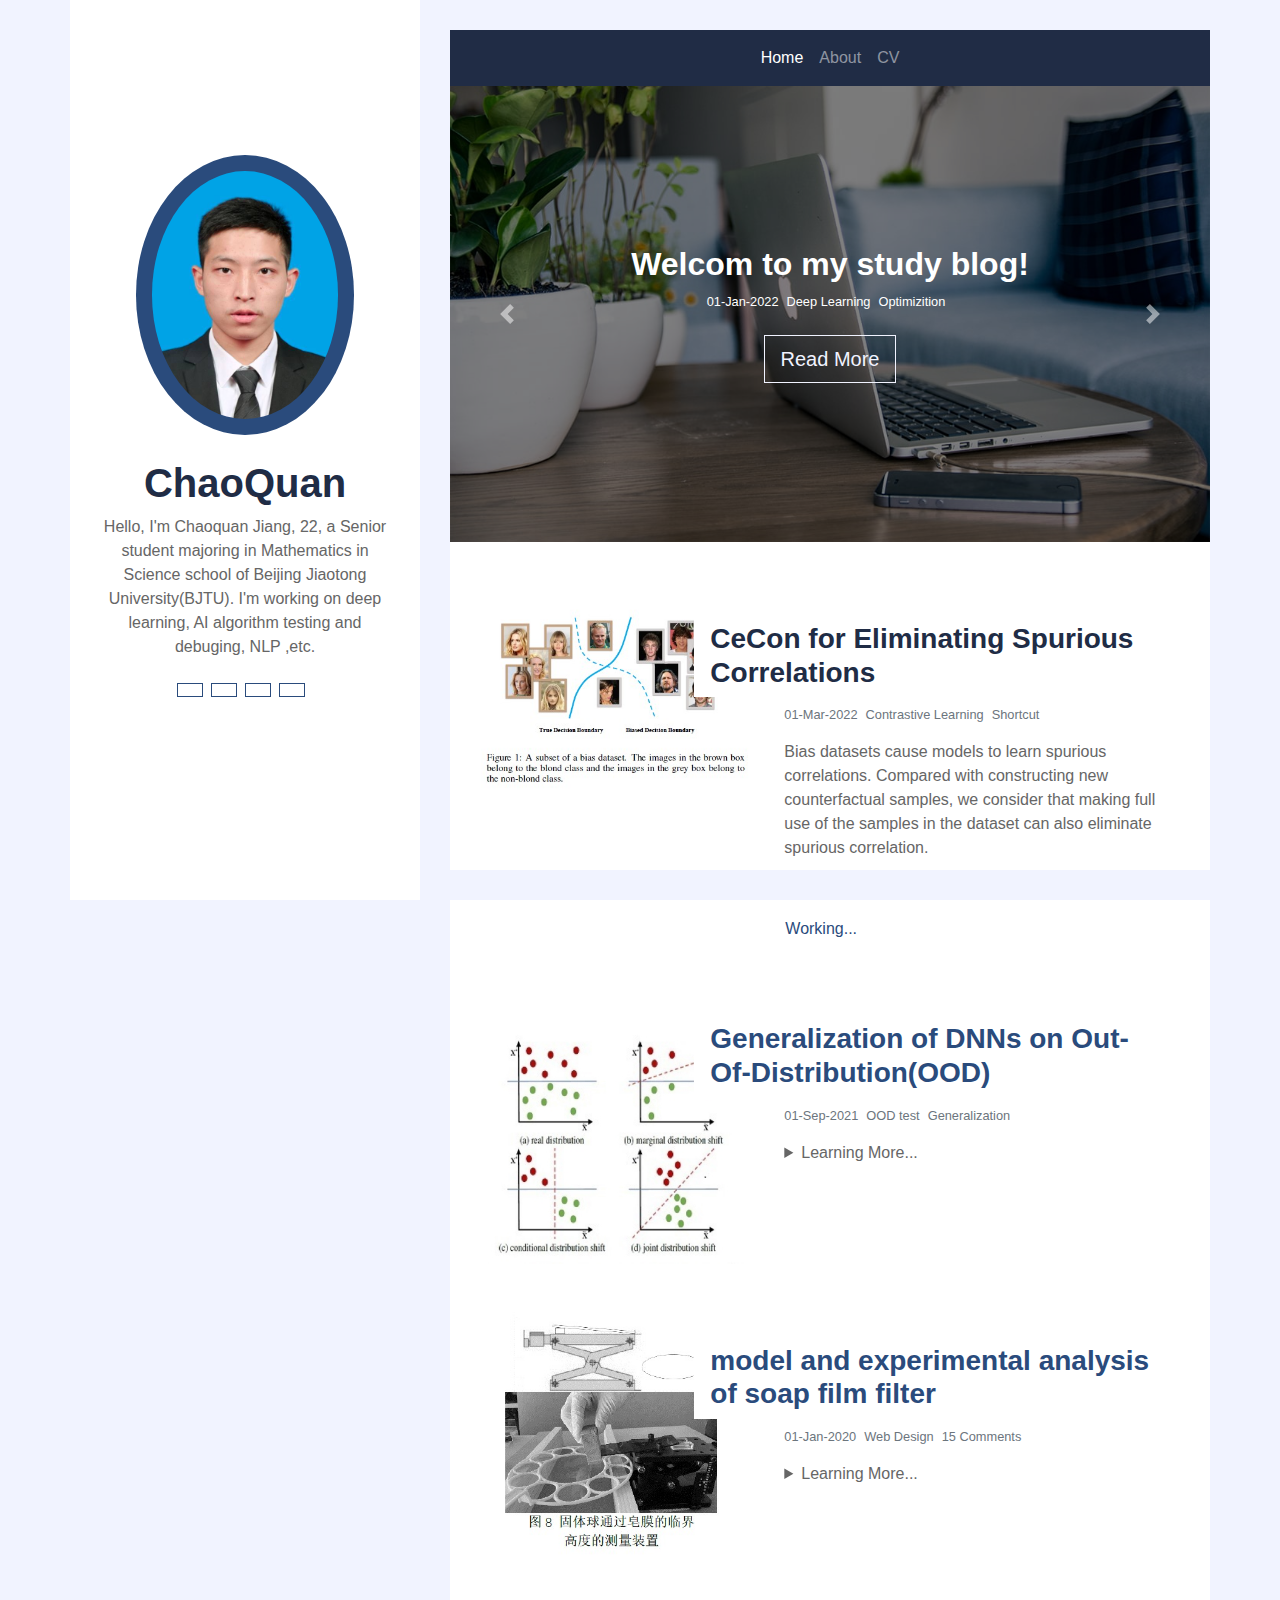
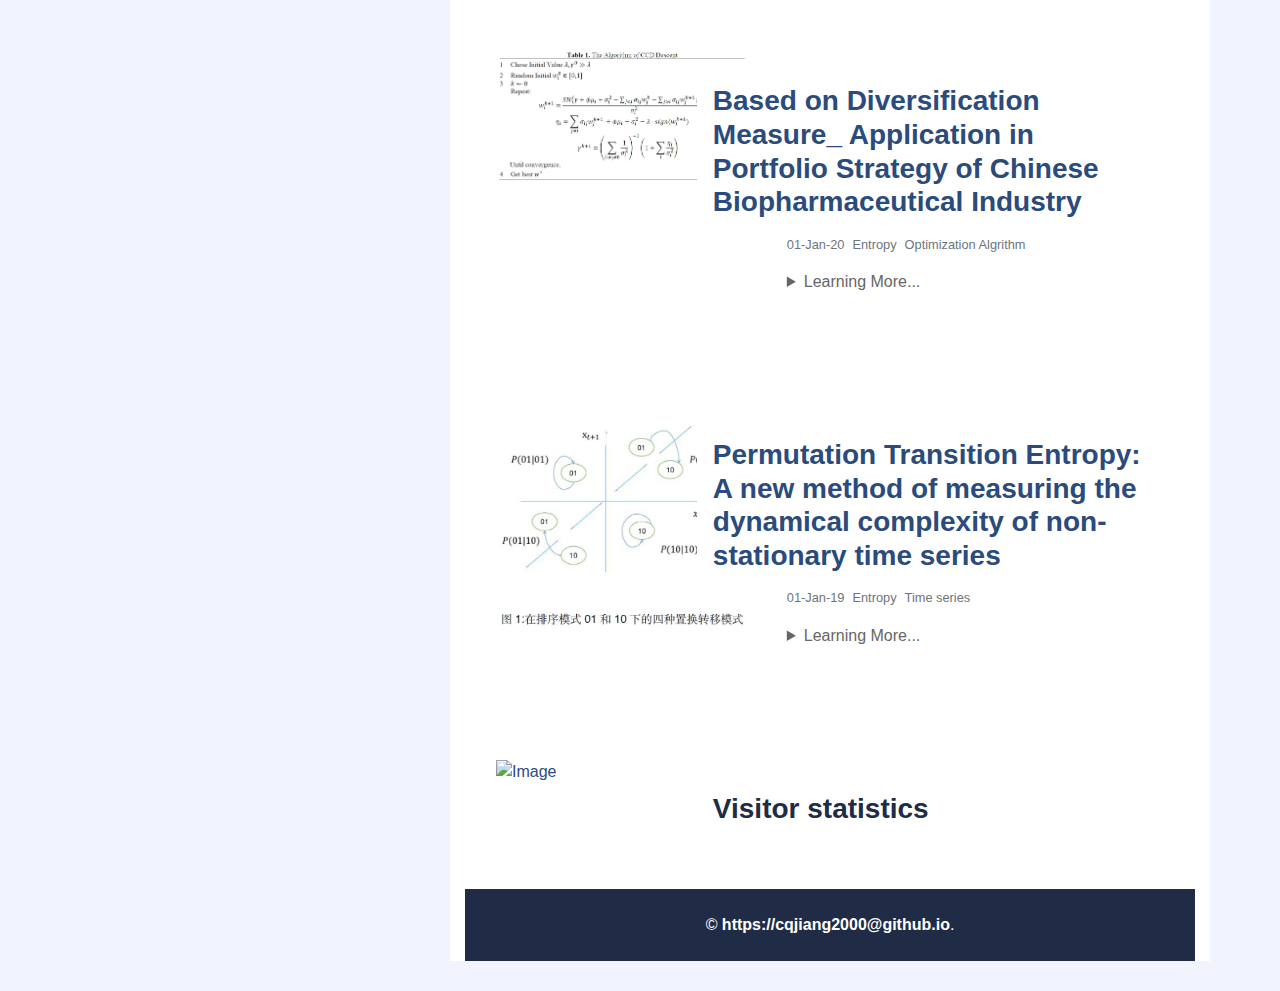
==== commit d4637c44: "add diversity" ====
--- a/index.html
+++ b/index.html
@@ -237,6 +237,34 @@
                             <!-- <a class="btn btn-link p-0" href="">Read More <i class="fa fa-angle-right"></i></a> -->
                         </div>
                     </div>
+
+                    <div class="container bg-white pt-5">
+                        <div class="row blog-item px-3 pb-5">
+                            <div class="col-md-5">
+                                <img class="img-fluid mb-4 mb-md-0" src="img/diversity.jpg" alt="Image">
+                            </div>
+                            <div class="col-md-7">
+                                <h3 class="mt-md-4 px-md-3 mb-2 py-2 bg-white font-weight-bold">
+                                    <a href="publications/Based on Diversification Measure_ Application in  Portfolio Strategy of Chinese Biopharmaceutical Industry.pdf" target="_blank">
+                                        Based on Diversification Measure_ Application in  Portfolio Strategy of Chinese Biopharmaceutical Industry
+                                    </a>
+                                </h3>
+                                <div class="d-flex mb-3">
+                                    <small class="mr-2 text-muted"><i class="fa fa-calendar-alt"></i> 01-Jan-20</small>
+                                    <small class="mr-2 text-muted"><i class="fa fa-folder"></i>Entropy </small>
+                                    <small class="mr-2 text-muted"><i class="fa fa-comments"></i> Optimization Algrithm</small>
+                                </div>
+                                <p>
+                                    <details>
+                                        <summary>Learning More...</summary>
+                                        We study and explore the application the latest diversification measure of portfolio based on Rao’s Quadratic Entropy. We improve the previous model and propose an algorithm that can help to apply diversification measure to practice and improve the return performance of the portfolio model. In addition, our experiment focuses on the application of diversification measure to the portfolio strategy research in China's biopharmaceutical industry. The COVID-19 in 2020 is undoubtedly a global and declared health emergency. Currently, a lot of work is devoted to studying the impact of COVID-19 on the stock market. Our research on investment strategy from the perspective of diversification measure and portfolio optimization is innovative to some extent.
+                                    </details>
+                                </p>
+                                 <!-- <a class="btn btn-link p-0" href="">Read More <i class="fa fa-angle-right"></i></a> -->
+                            </div>
+                        </div>
+                    </div>
+
                     <div class="container bg-white pt-5">
                         <div class="row blog-item px-3 pb-5">
                             <div class="col-md-5">
@@ -280,6 +308,8 @@
                             </div>
                         </div>
                     </div>
+
+                    
                     <div class="container bg-white pt-5">
                         <div class="row blog-item px-3 pb-5">
                             <div class="col-md-5">
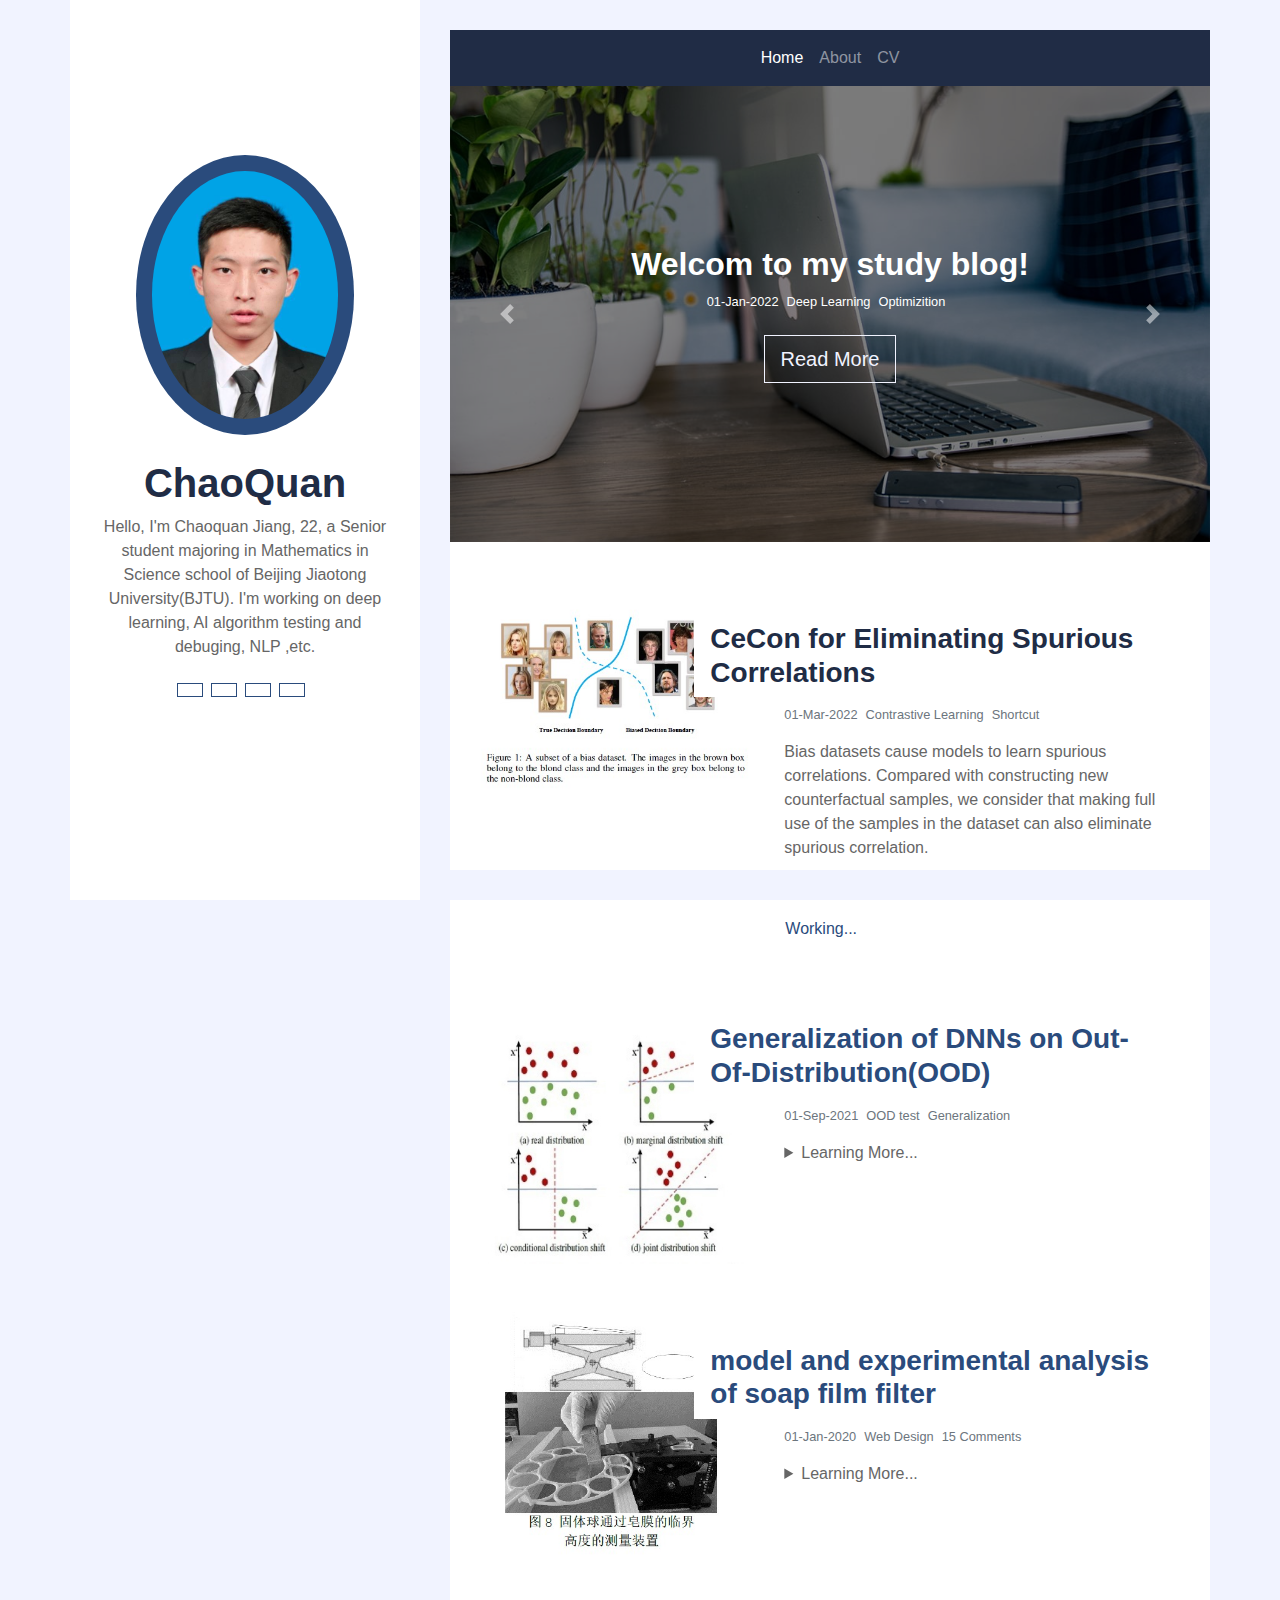
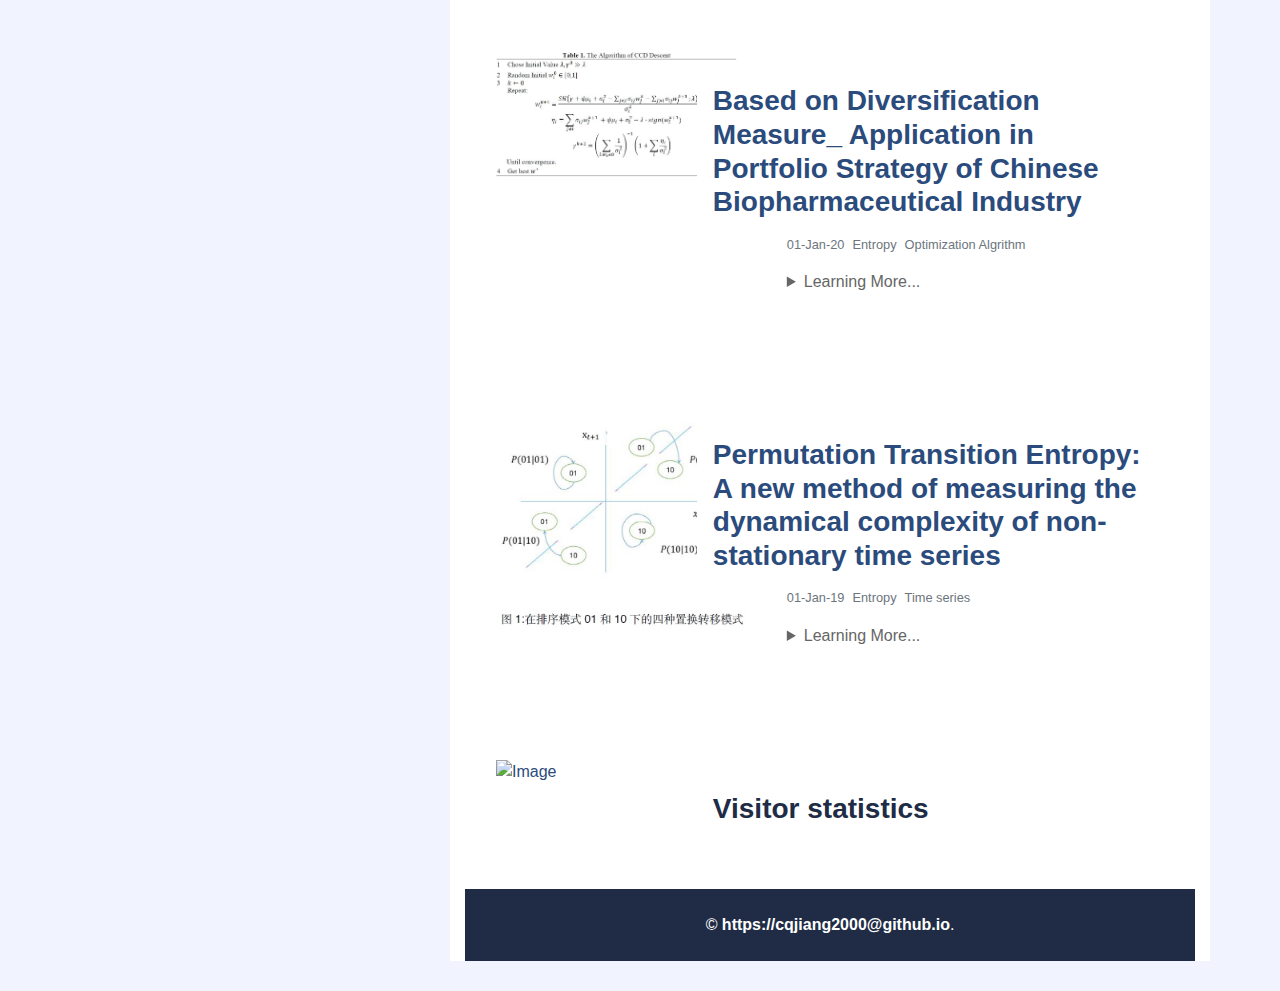
==== commit b38ea715: "change diversity name" ====
--- a/index.html
+++ b/index.html
@@ -245,7 +245,7 @@
                             </div>
                             <div class="col-md-7">
                                 <h3 class="mt-md-4 px-md-3 mb-2 py-2 bg-white font-weight-bold">
-                                    <a href="publications/Based on Diversification Measure_ Application in  Portfolio Strategy of Chinese Biopharmaceutical Industry.pdf" target="_blank">
+                                    <a href="publications/Diversification-Measure.pdf" target="_blank">
                                         Based on Diversification Measure_ Application in  Portfolio Strategy of Chinese Biopharmaceutical Industry
                                     </a>
                                 </h3>
